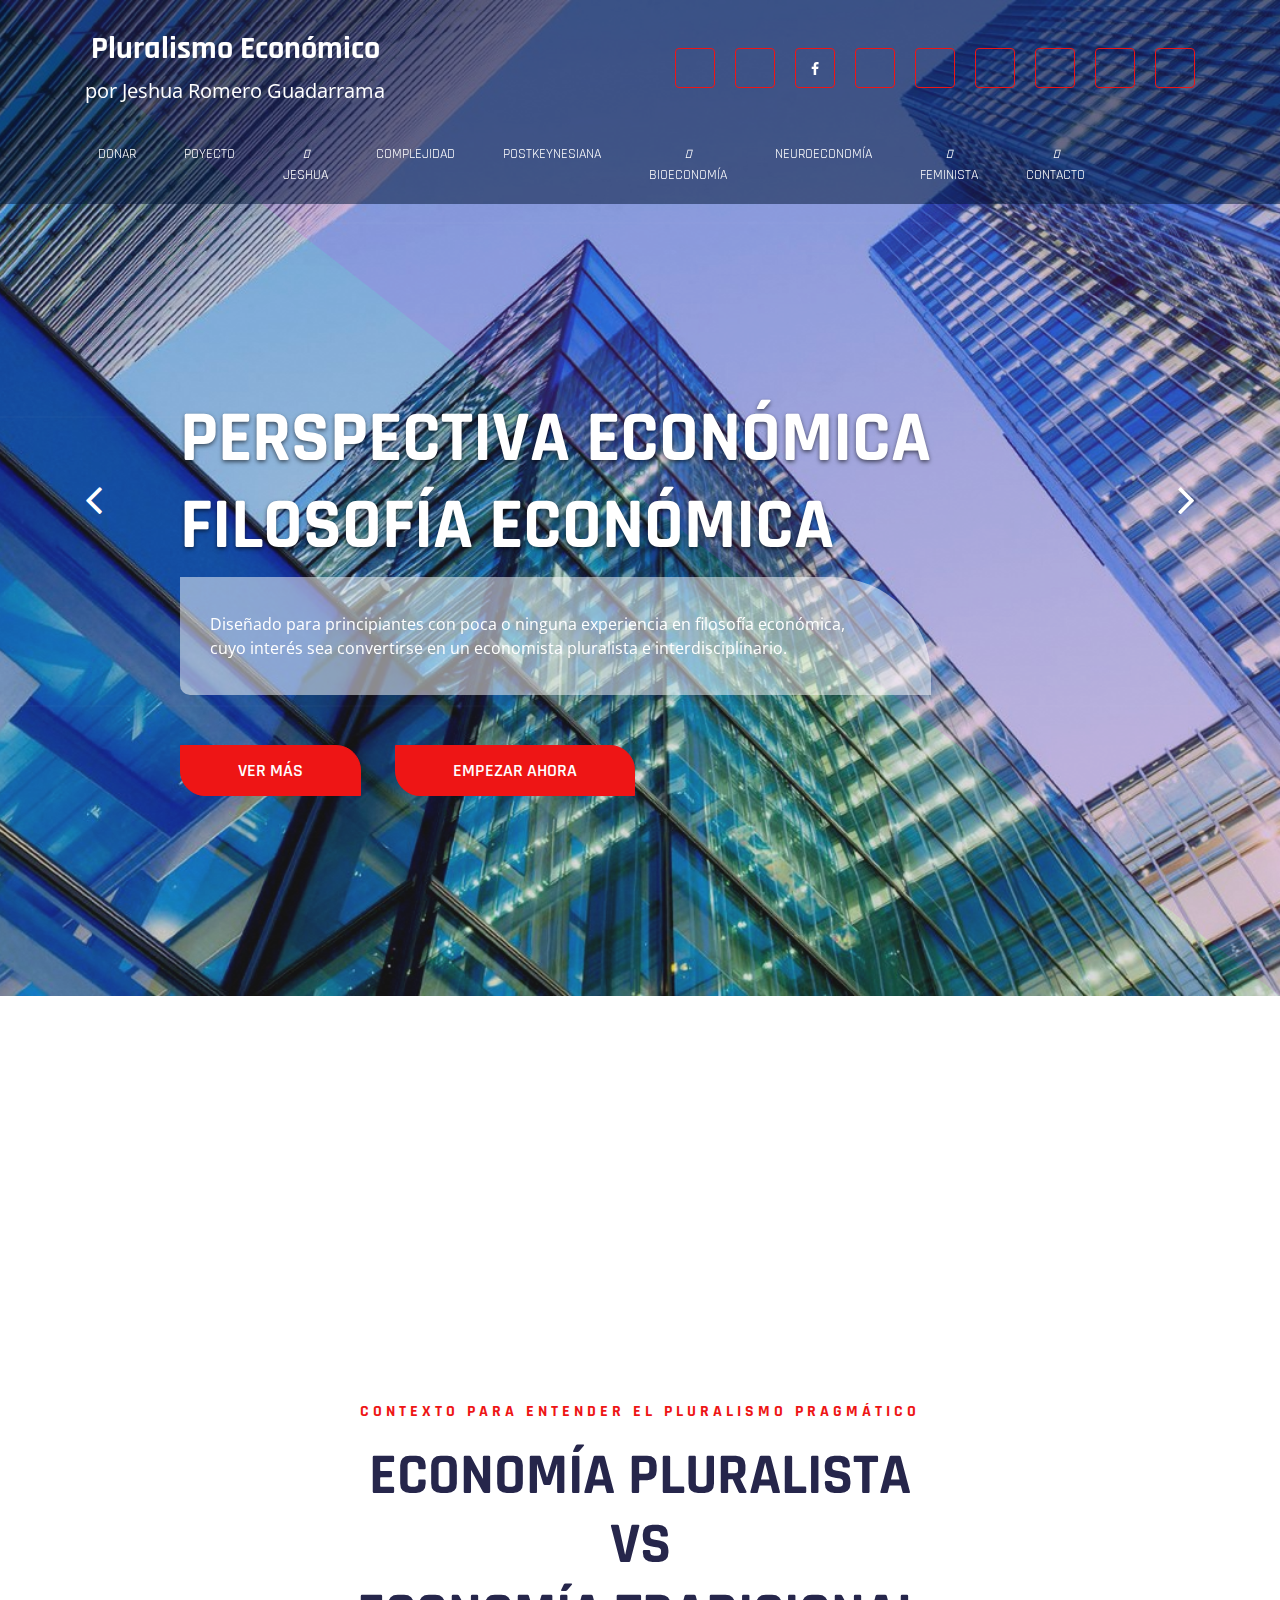
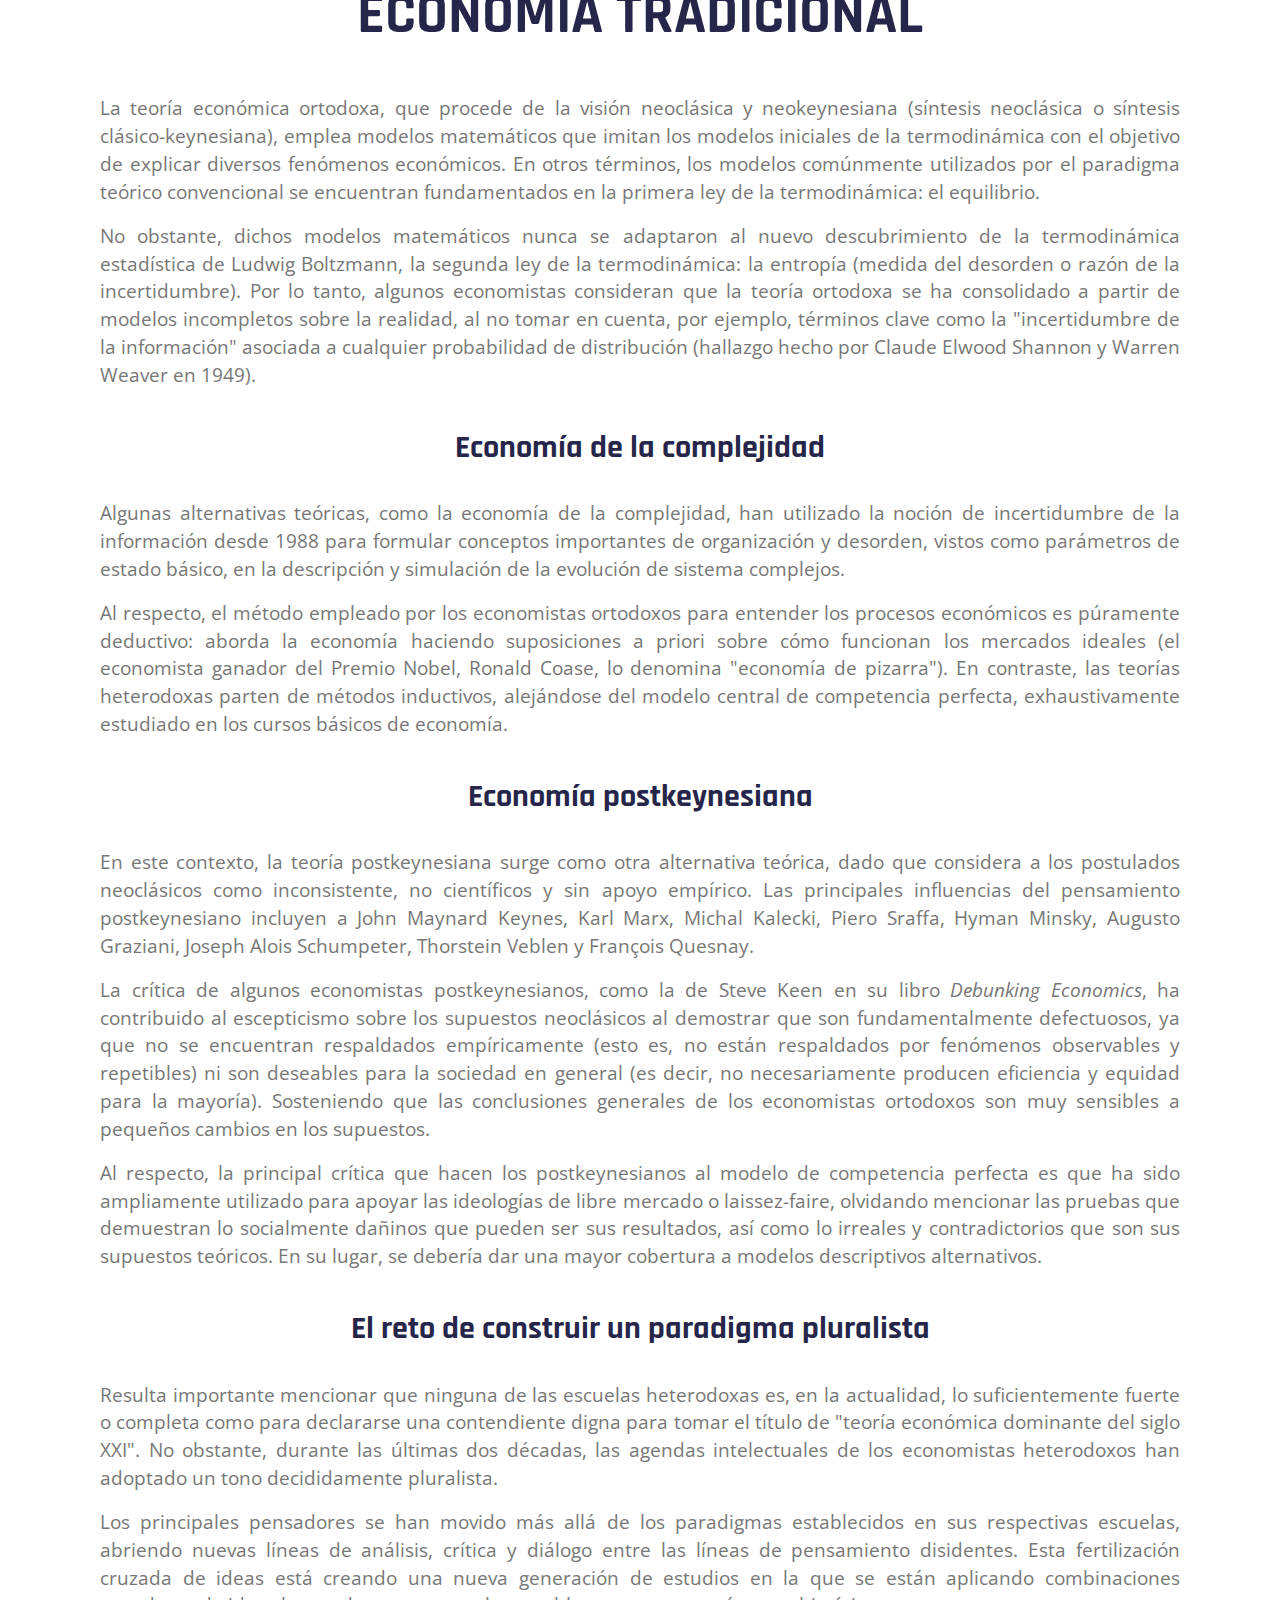
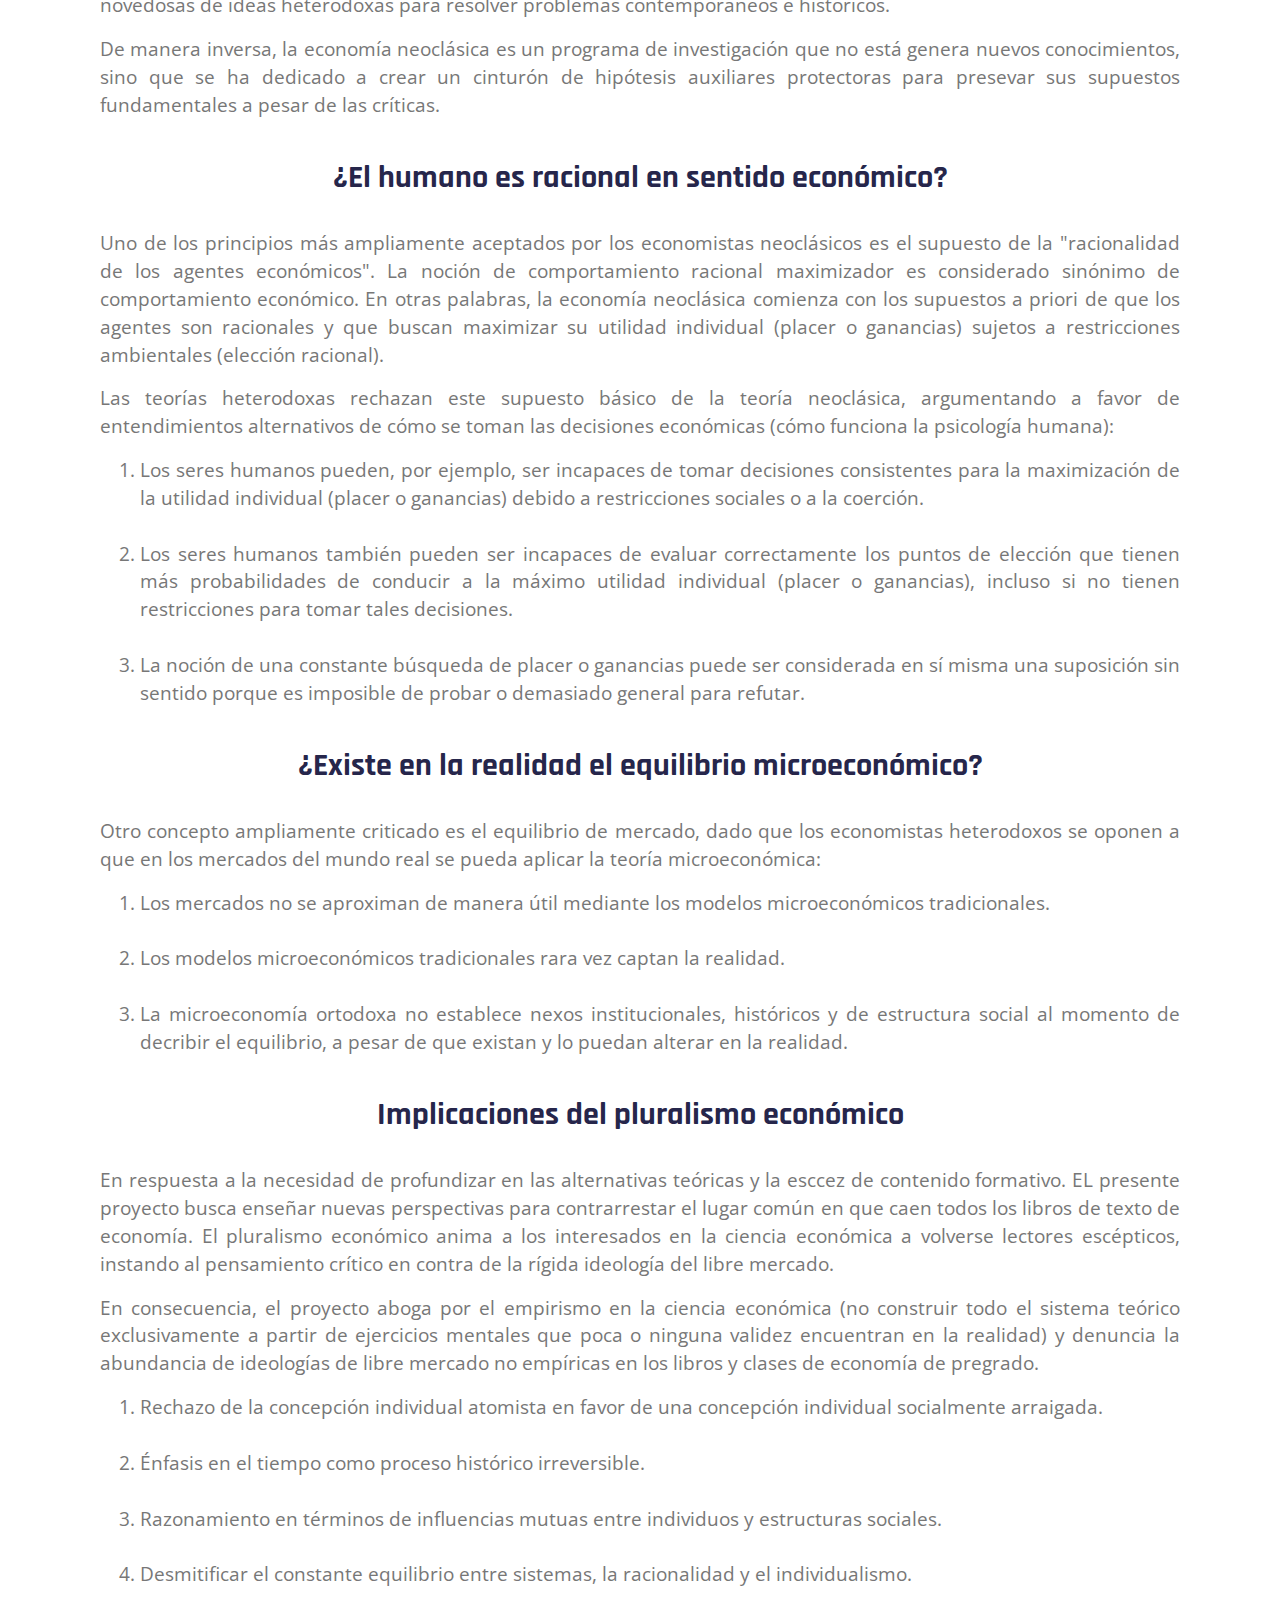
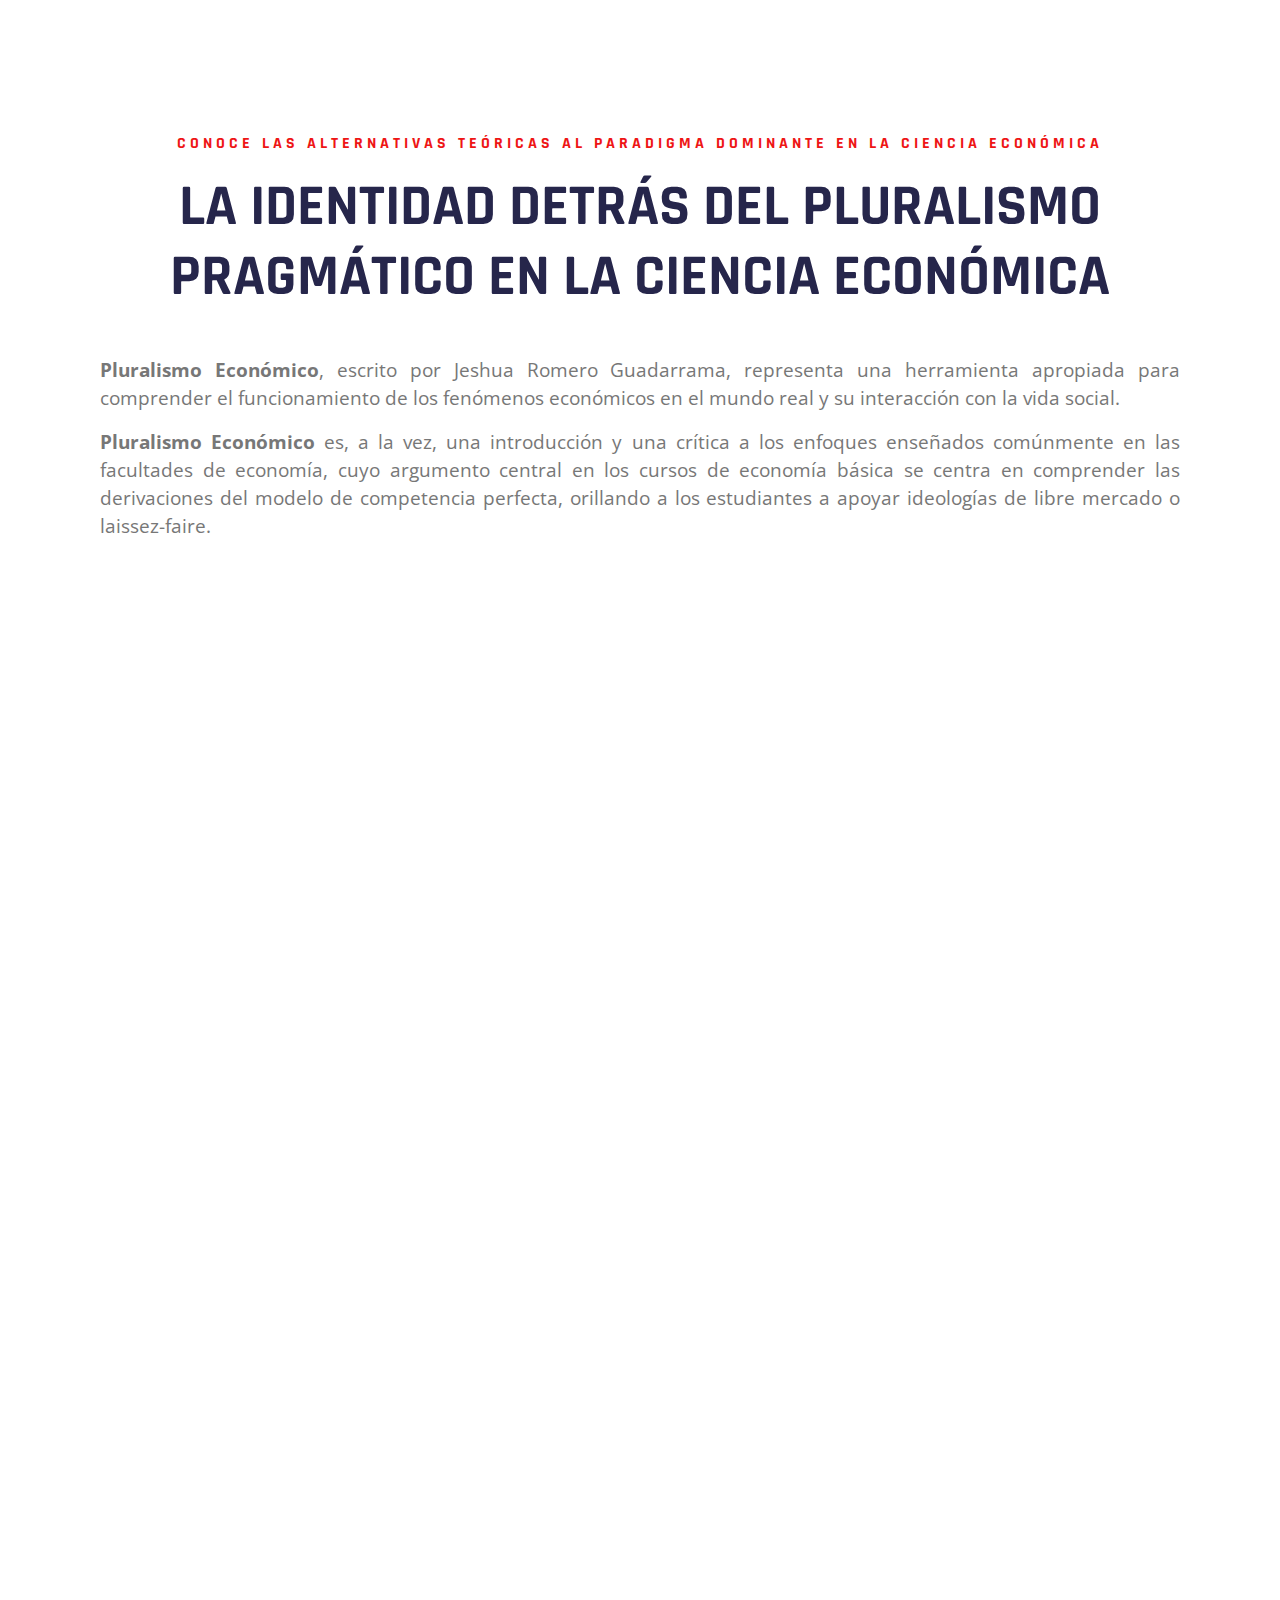
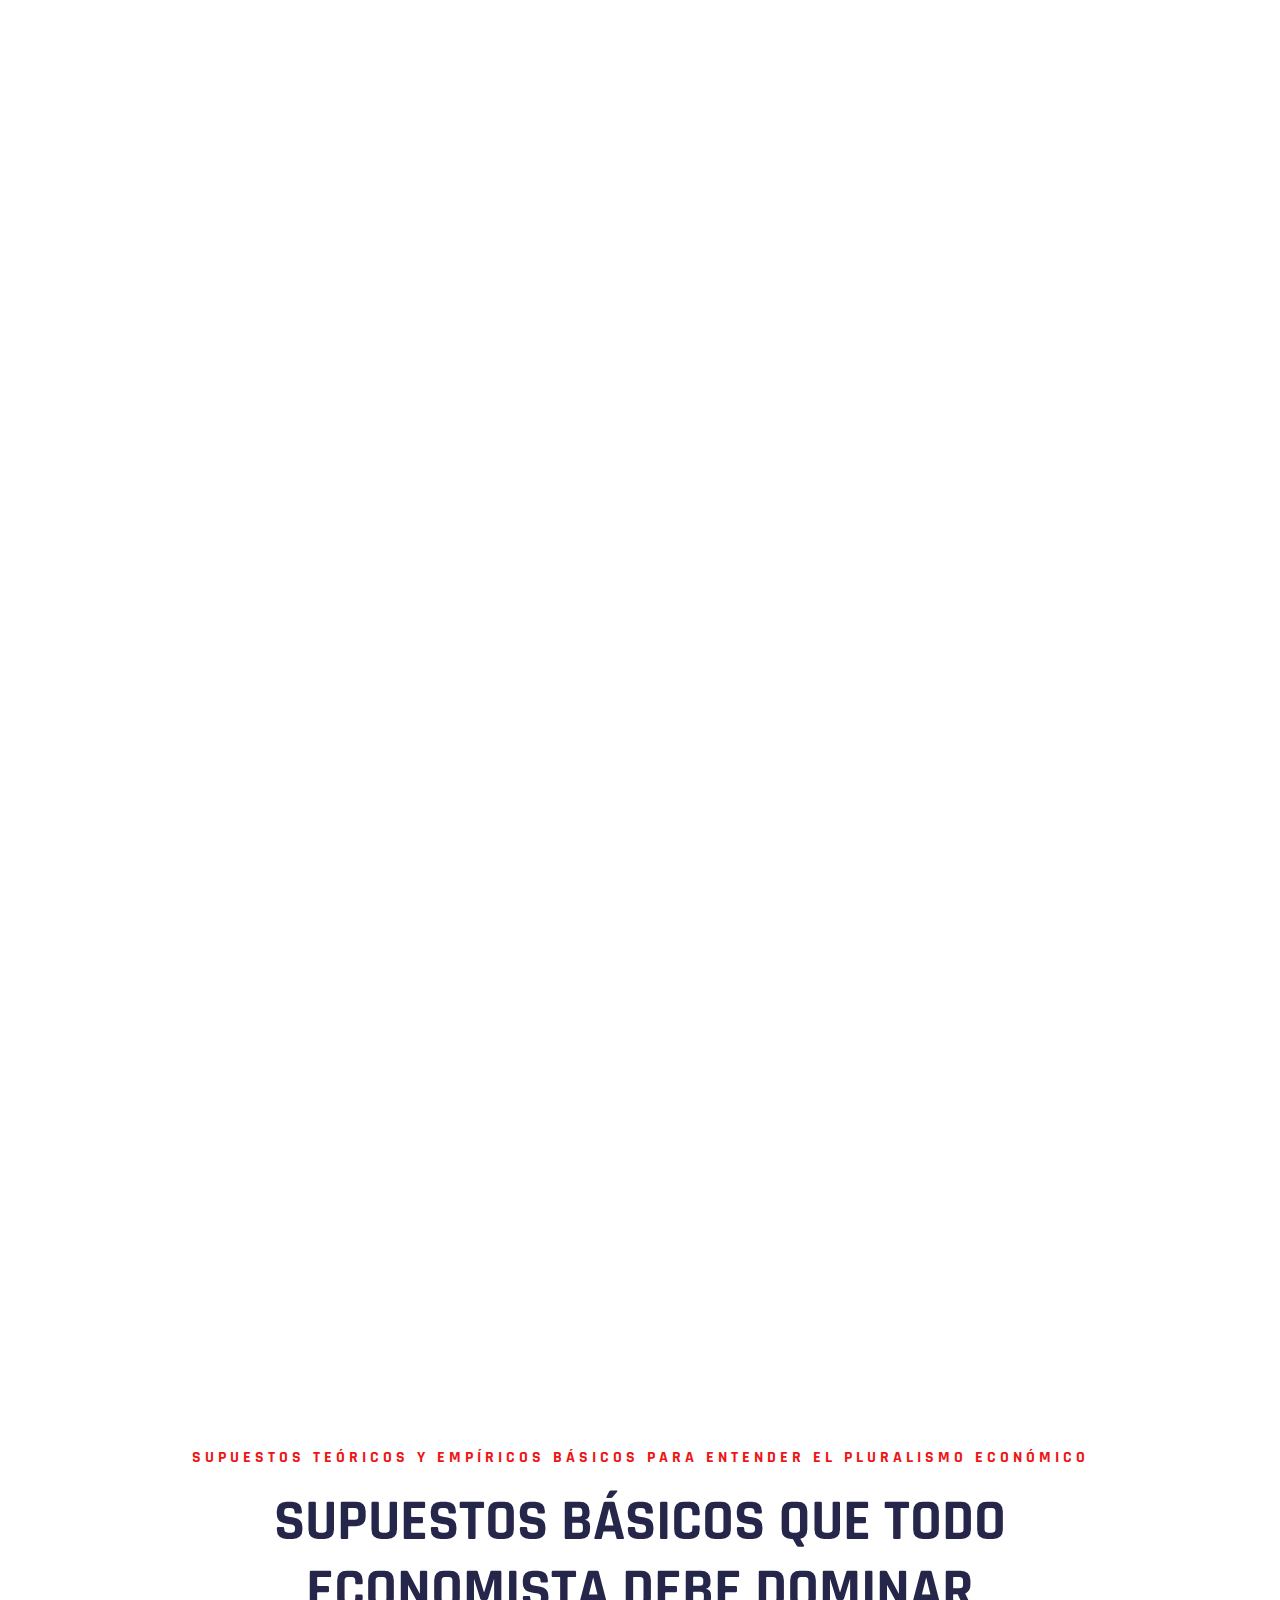
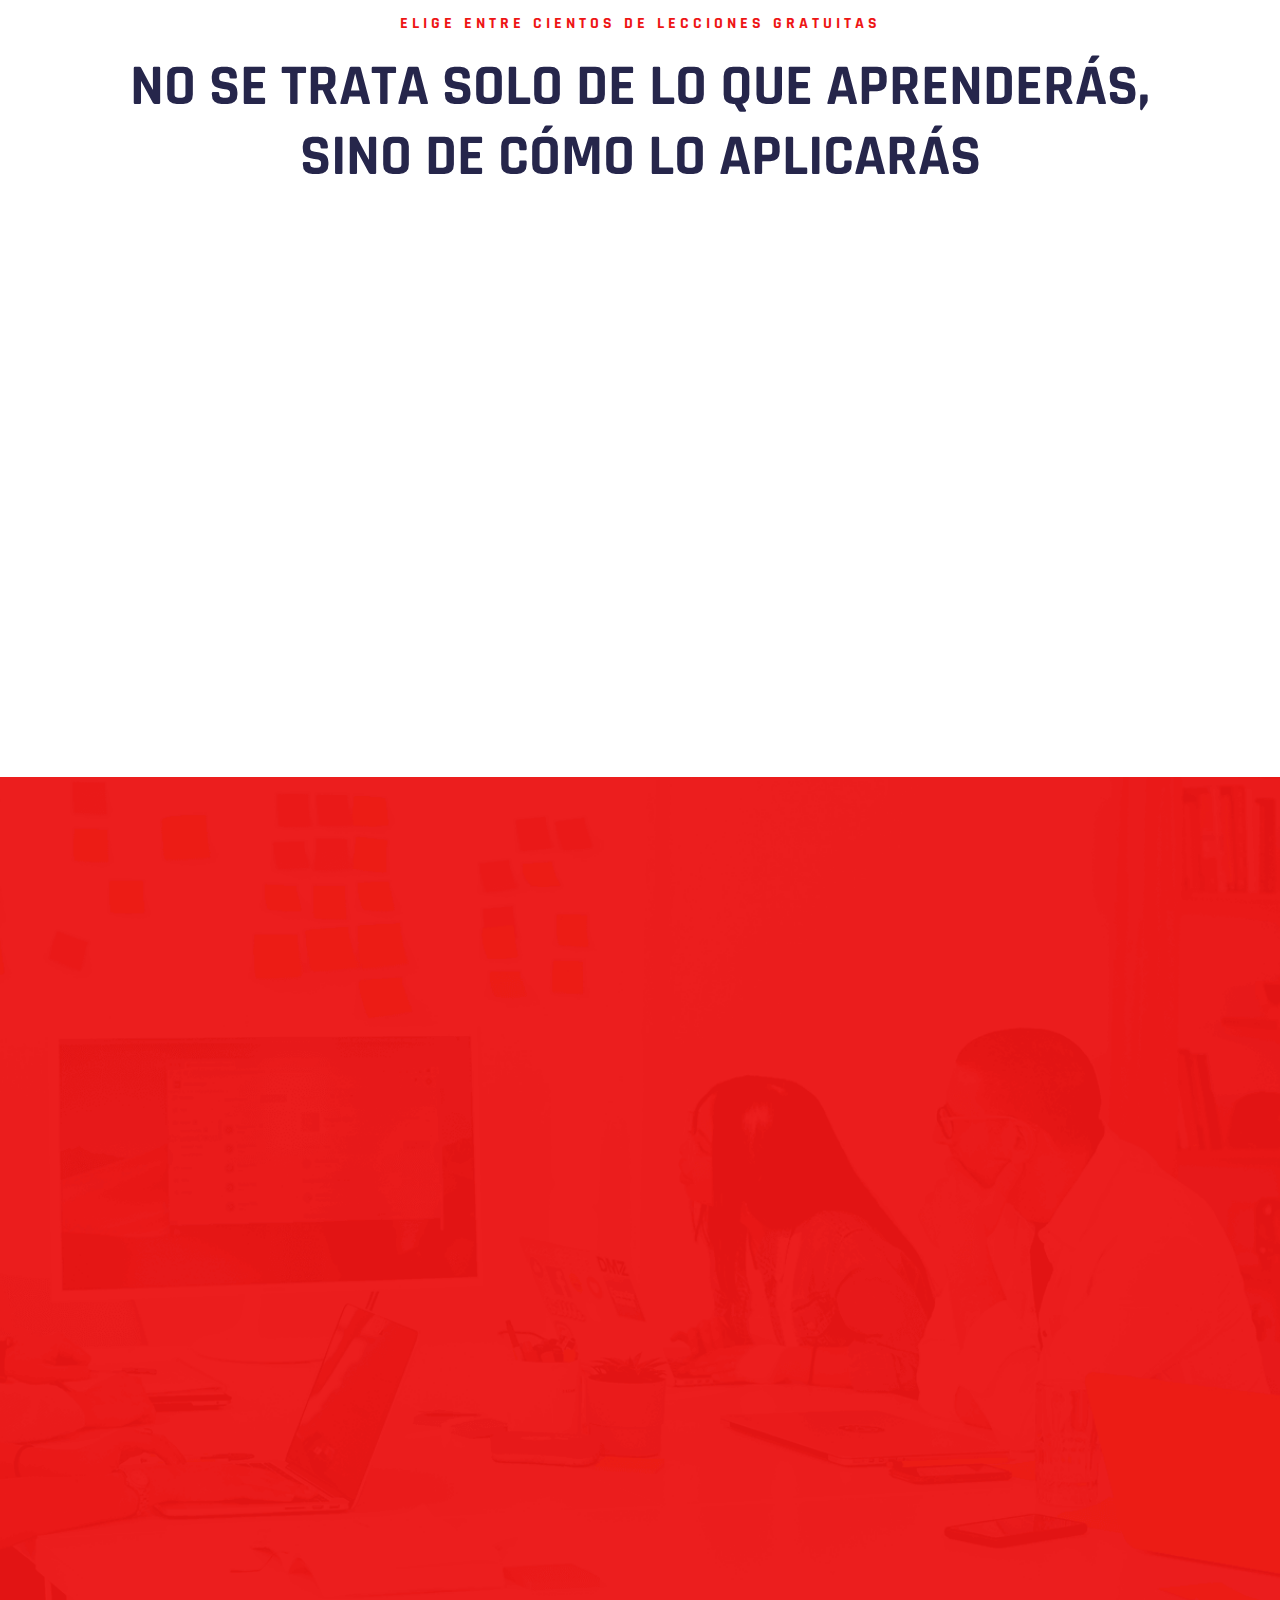
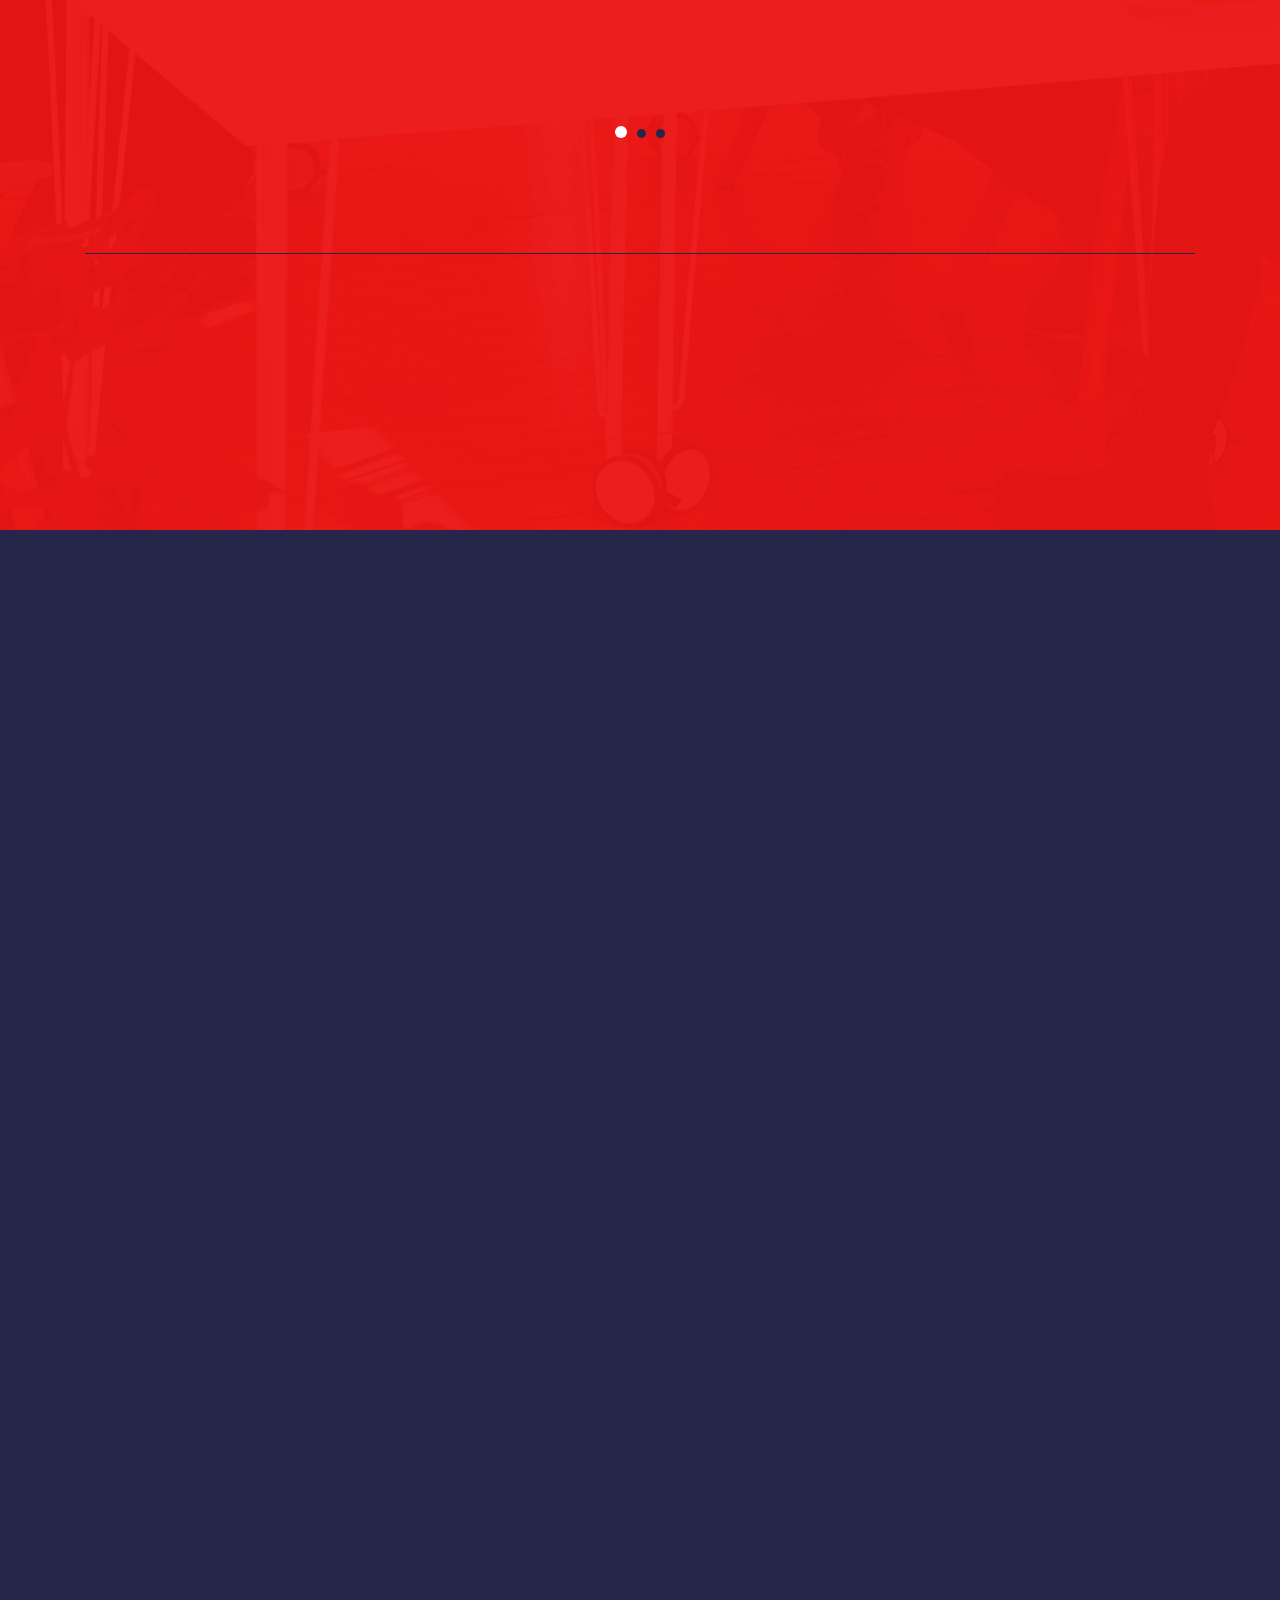
==== docs/index.html @ a554830a "Jeshua" ====
<!DOCTYPE html>

	<!-- 
	//////////////////////////////////////////////////////
	Pluralismo Económico: Economía de la complejidad, Economía postkeynesiana, Economía evolucionista, Economía postescasez, Economía ecológica, Economía feminista, Economía marxista, Neuroeconomía y Bioeconomía.
	Diseñado y desarrollado por Jeshua Romero Guadarrama
	Sitio web: http://JeshuaNomics.com/
	Correo:    jeshua.romero@outlook.com
	Twitter:   http://twitter.com/JeshuaNomics
	Facebook:  https://www.facebook.com/JeshuaNomics
	//////////////////////////////////////////////////////
	-->

<html lang="es">
<head>
    <meta charset="utf-8">
    <meta http-equiv="X-UA-Compatible" content="IE=edge">
    <title>Pluralismo Económico por Jeshua Romero Guadarrama</title>
    <meta name="viewport" content="width=device-width, initial-scale=1">		
    <meta name="description" content="Pluralismo Económico. Proyecto de divulgación científica con oportuno material formativo para el desarrollo de las habilidades que resultan indispensables en el mundo de la ciencia económica."/>
    <meta name="keywords" content="Pluralismo económico, Economía de la complejidad, Economía postkeynesiana, Economía evolucionista, Economía postescasez, Economía ecológica, Economía feminista, Economía marxista, Neuroeconomía, Bioeconomía."/>
    <meta name="author" content="Jeshua Romero Guadarrama"/>
		
	<!-- Facebook and Twitter integration -->
	<meta property="og:title" content=""/>
	<meta property="og:image" content=""/>
	<meta property="og:url" content=""/>
	<meta property="og:site_name" content=""/>
	<meta property="og:description" content=""/>
	<meta name="twitter:title" content=""/>
	<meta name="twitter:image" content=""/>
	<meta name="twitter:url" content=""/>
	<meta name="twitter:card" content=""/>

    <!-- Global site tag (gtag.js) - Google Analytics -->
	<script async src="https://www.googletagmanager.com/gtag/js?id=GA_MEASUREMENT_ID"></script>
	
    <script>
    window.dataLayer = window.dataLayer || [];
    function gtag(){dataLayer.push(arguments);}
    gtag('js', new Date());
    gtag('config', 'GA_MEASUREMENT_ID');
	</script>
	
    <!-- Global apis (css.family) - Google Fonts -->
	<link href="https://fonts.googleapis.com/css?family=Open+Sans:400,400i,700,700i%7CRajdhani:400,600,700,300,400,700" rel="stylesheet">

	<!-- Font Awesome -->
	<link href='https://use.fontawesome.com/releases/v5.4.1/ccs/all.css' rel='stylesheet'/>
	<script src="https://kit.fontawesome.com/5a49e034c4.js" crossorigin="anonymous"></script>
	
    <!-- Animate.css -->
	<link rel="stylesheet" href="assets_main/css/main.css"/>

    <!-- Favicon -->
	<link rel="shortcut icon" href="favicon.png">
    
    <!-- Plugins Stylesheets -->
    <link rel="stylesheet" href="assets_main/css/loader/loaders.css">
    <link rel="stylesheet" href="assets_main/css/font-awesome/font-awesome.css">
    <link rel="stylesheet" href="assets_main/css/bootstrap.css">
    <link rel="stylesheet" href="assets_main/css/aos/aos.css">
    <link rel="stylesheet" href="assets_main/css/swiper/swiper.css">
    <link rel="stylesheet" href="assets_main/css/lightgallery.min.css">

    <!-- Template Stylesheet -->
    <link rel="stylesheet" href="assets_main/css/style.css">
    
    <!-- Responsive Stylesheet -->
    <link rel="stylesheet" href="assets_main/css/responsive.css">
</head>

<body>

    <!-- Loader Start -->
    <div class="css-loader">
        <div class="loader-inner line-scale d-flex align-items-center justify-content-center">
        </div>
    </div>

    <!-- Loader End -->
    <!-- Header Start -->
    <header class="position-absolute w-100">
        <div class="container">
            <nav class="text-center top-header d-none d-sm-flex justify-content-between align-items-center d-flex aic">
                <a class="navbar-brand" href="index.html" align="center"><b><h2>Pluralismo Económico</h2></b>por Jeshua Romero Guadarrama</a>
                <ul class="nav social d-none d-md-flex">
                    <li><a href="https://www.linkedin.com/in/jeshua-romero-guadarrama/" rel="noopener noreferrer" target="_blank" title="linkedin" alt="linkedin" class="icon brands fa-lg"><i class="fab fa-linkedin-in"></i></a></li>		
                    <li><a href="https://www.youtube.com/channel/UCY7f84mJGvMN7TF7XI4-Jgg/" rel="noopener noreferrer" target="_blank" title="youtube" alt="youtube" class="icon brands fa-lg"><i class="fab fa-youtube"></i></a></li>
                    <li><a href="https://www.facebook.com/JeshuaNomics/" rel="noopener noreferrer" target="_blank" title="facebook" alt="facebook" class="icon brands fa-lg"><i class="fa fa-facebook-f"></i></a></li>
                    <li><a href="https://twitter.com/jeshua_romero/" rel="noopener noreferrer" target="_blank" title="twitter" alt="twitter" class="icon brands fa-lg"><i class="fab fa-twitter"></i></a></li>
                    <li><a href="https://www.instagram.com/jeshuaromeroguadarrama/" rel="noopener noreferrer" target="_blank" title="instagram" alt="instagram" class="icon brands fa-lg"><i class="fab fa-instagram"></i></a></li>
                    <li><a href="https://github.com/JeshuaNomics/" rel="noopener noreferrer" target="_blank" title="github" alt="github" class="icon brands fa-lg"><i class="fab fa-github"></i></a></li>
                    <li><a href="https://www.jeshuanomics.com/" rel="noopener noreferrer" target="_blank" title="JeshuaNomics" alt="JeshuaNomics" class="icon brands fa-lg"><i class="fas fa-rss"></i></a></li>
                    <li><a href="mailto:jeshua.romero@outlook.com" rel="noopener noreferrer" target="_blank" title="correo" alt="correo" class="icon brands fa-lg"><i class="fas fa-envelope"></i></a></li>
                    <li><a href="https://wa.me/5618357453?text=Mucho%20gusto%20Jeshua.%20El%20motivo%20del%20presente%20mensaje%20es%20porque%20estoy%20interesado%20en%20tu%20perfil%20profesional." rel="noopener noreferrer" target="_blank" title="whatsapp" alt="whatsapp" class="icon brands fa-lg"><i class="fab fa-whatsapp"></i></a></li>
                </ul>
            </nav>
            <nav class="navbar navbar-expand-md navbar-light">
                <div class="group d-flex align-items-center">
                    <button class="navbar-toggler" type="button" data-toggle="collapse" data-target="#navbarSupportedContent" aria-controls="navbarSupportedContent" aria-expanded="false" aria-label="Toggle navigation"><span class="navbar-toggler-icon"></span></button>
                    <a href="https://www.linkedin.com/in/jeshua-romero-guadarrama/" rel="noopener noreferrer" target="_blank" title="linkedin" alt="linkedin" class="login-icon d-sm-none"><i class="fab fa-linkedin-in"></i></a>&nbsp;&nbsp;
                    <a href="https://www.youtube.com/channel/UCY7f84mJGvMN7TF7XI4-Jgg/" rel="noopener noreferrer" target="_blank" title="youtube" alt="youtube" class="login-icon d-sm-none"><i class="fab fa-youtube"></i></a>&nbsp;&nbsp;
                    <a href="https://www.facebook.com/JeshuaNomics/" rel="noopener noreferrer" target="_blank" title="facebook" alt="facebook"  class="login-icon d-sm-none"><i class="fa fa-facebook-f"></i></a>&nbsp;&nbsp;
                    <a href="https://twitter.com/jeshua_romero/" rel="noopener noreferrer" target="_blank" title="twitter" alt="twitter" class="login-icon d-sm-none"><i class="fab fa-twitter"></i></a></a>&nbsp;&nbsp;
                    <a href="https://www.instagram.com/jeshuaromeroguadarrama/" rel="noopener noreferrer" target="_blank" title="instagram" alt="instagram" class="login-icon d-sm-none"><i class="fab fa-instagram"></i></a>&nbsp;&nbsp;
                    <a href="https://github.com/JeshuaNomics/" rel="noopener noreferrer" target="_blank" title="github" alt="github" class="login-icon d-sm-none"><i class="fab fa-github"></i></a>&nbsp;&nbsp;
                    <a href="https://www.jeshuanomics.com/" rel="noopener noreferrer" target="_blank" title="JeshuaNomics" alt="JeshuaNomics" class="login-icon d-sm-none"><i class="fas fa-rss"></i></a>&nbsp;&nbsp;
                    <a href="mailto:jeshua.romero@outlook.com" rel="noopener noreferrer" target="_blank" title="correo" alt="correo" class="login-icon d-sm-none"><i class="fas fa-envelope"></i></a>&nbsp;&nbsp;
                    <a href="https://wa.me/5618357453?text=Mucho%20gusto%20Jeshua.%20El%20motivo%20del%20presente%20mensaje%20es%20porque%20estoy%20interesado%20en%20tu%20perfil%20profesional." rel="noopener noreferrer" target="_blank" title="whatsapp" alt="whatsapp" class="login-icon d-sm-none"><i class="fab fa-whatsapp"></i></a>&nbsp;&nbsp;
                </div>
                <div class="collapse navbar-collapse justify-content-end" id="navbarSupportedContent">
                    <ul class="navbar-nav">
                        <li class="nav-item"><a href="https://www.paypal.com/donate?hosted_button_id=QTUWP9TF9GZRJ" rel="noopener noreferrer" target="_blank" title="donar" alt="donar" class="nav-link"><center><i class="fas fa-hand-holding-usd" aria-hidden="true"></i></center>Donar</a></li>
                        <li class="nav-item"><a class="nav-link" href="#Proyecto"><center><i class="fab fa-react"></i></center>Poyecto</a></li>
                        <li class="nav-item"><a class="nav-link" href="#Jeshua"><center><i class="far fa-id-badge"></i></center>Jeshua</a></li>
                        <li class="nav-item"><a class="nav-link" href="#Complejidad"><center><i class="fab fa-battle-net"></i></center>Complejidad</a></li>
                        <li class="nav-item"><a class="nav-link" href="#Postkeynesiana"><center><i class="fas fa-chess-queen"></i></center>Postkeynesiana</a></li>
                        <li class="nav-item"><a class="nav-link" href="#Bioeconomía"><center><i class="fas fa-leaf"></i></center>Bioeconomía</a></li>
                        <li class="nav-item"><a class="nav-link" href="#Neuroeconomía"><center><i class="fas fa-brain"></i></center>Neuroeconomía</a></li>
                        <li class="nav-item"><a class="nav-link" href="#Feminista"><center><i class="fas fa-female"></i></center>Feminista</a></li>
                        <li class="nav-item"><a class="nav-link" href="#Contacto"><center><i class="fas fa-id-card"></i></center>Contacto</a></li>
                    </ul>
                </div>
            </nav>
        </div>
    </header>

    <!-- Header End -->
    <!-- Hero Start -->
    <section class="hero">
        <div class="container">
            <div class="row">
                <div class="col-12 offset-md-1 col-md-11">
                    <br><br>
                    <br><br>
                    <div class="swiper-container hero-slider">
                        <div class="swiper-wrapper">
                            <div class="swiper-slide slide-content d-flex align-items-center">
                                <div class="single-slide">
                                    <h1 data-aos="fade-right" data-aos-delay="200">Perspectiva Económica<br><i class="fas fa-landmark"></i> Filosofía Económica
                                    </h1>
                                    <p data-aos="fade-right" data-aos-delay="600" style="color:white">
                                        Diseñado para principiantes con poca o ninguna experiencia en filosofía económica,
                                        <br>cuyo interés sea convertirse en un economista pluralista e interdisciplinario.
                                    </p>
                                    <a data-aos="fade-right" data-aos-delay="900" href="#Supuestos" class="btn btn-primary">Ver más</a>
                                    <a data-aos="fade-right" data-aos-delay="900" href="https://filosofia-economica-entendiendo-la-complejidad.jeshuanomics.com/ " class="btn btn-primary" rel="noopener noreferrer" target="_blank">Empezar ahora</a>
                                </div>
                            </div>
                            <div class="swiper-slide slide-content d-flex align-items-center">
                                <div class="single-slide">
                                    <h1 data-aos="fade-right" data-aos-delay="200">Perspectiva Económica<br><i class="fas fa-book"></i> Historia Económica
                                    </h1>
                                    <p data-aos="fade-right" data-aos-delay="600" style="color:white">
                                        Diseñado para principiantes con poca o ninguna experiencia en historia económica,
                                        <br>cuyo interés sea convertirse en un economista pluralista e interdisciplinario.
                                    </p>
                                    <a data-aos="fade-right" data-aos-delay="900" href="#Supuestos" class="btn btn-primary">Ver más</a>
                                    <a data-aos="fade-right" data-aos-delay="900" href="#" class="btn btn-primary" rel="noopener noreferrer" target="_blank">Empezar ahora</a>
                                </div>
                            </div>
                            <div class="swiper-slide slide-content d-flex align-items-center">
                                <div class="single-slide">
                                    <h1 data-aos="fade-right" data-aos-delay="200">Perspectiva Económica<br><i class="fas fa-chalkboard-teacher"></i> Teoría Económica
                                    </h1>
                                    <p data-aos="fade-right" data-aos-delay="600" style="color:white">
                                        Diseñado para principiantes con poca o ninguna experiencia en teoría económica,
                                        <br>cuyo interés sea convertirse en un economista pluralista e interdisciplinario.
                                    </p>
                                    <a data-aos="fade-right" data-aos-delay="900" href="#Supuestos" class="btn btn-primary">Ver más</a>
                                    <a data-aos="fade-right" data-aos-delay="900" href="#" class="btn btn-primary" rel="noopener noreferrer" target="_blank">Empezar ahora</a>
                                </div>
                            </div>
                            <div class="swiper-slide slide-content d-flex align-items-center">
                                <div class="single-slide">
                                    <h1 data-aos="fade-right" data-aos-delay="200">Perspectiva Económica<br><i class="fas fa-calculator"></i> Econoalgoritmia
                                    </h1>
                                    <p data-aos="fade-right" data-aos-delay="600" style="color:white">
                                        Diseñado para principiantes con poca o ninguna experiencia en econoalgoritmia,
                                        <br>cuyo interés sea convertirse en un economista pluralista e interdisciplinario.
                                    </p>
                                    <a data-aos="fade-right" data-aos-delay="900" href="#Supuestos" class="btn btn-primary">Ver más</a>
                                    <a data-aos="fade-right" data-aos-delay="900" href="https://econoalgoritmia.jeshuanomics.com/" class="btn btn-primary" rel="noopener noreferrer" target="_blank">Empezar ahora</a>
                                </div>
                            </div>
                            <div class="swiper-slide slide-content d-flex align-items-center">
                                <div class="single-slide">
                                    <h1 data-aos="fade-right" data-aos-delay="200">Perspectiva Económica<br><i class="far fa-chart-bar"></i> Econometría
                                    </h1>
                                    <p data-aos="fade-right" data-aos-delay="600" style="color:white">
                                        Diseñado para principiantes con poca o ninguna experiencia en econometría,
                                        <br>cuyo interés sea convertirse en un economista pluralista e interdisciplinario.
                                    </p>
                                    <a data-aos="fade-right" data-aos-delay="900" href="#Supuestos" class="btn btn-primary">Ver más</a>
                                    <a data-aos="fade-right" data-aos-delay="900" href="#" class="btn btn-primary" rel="noopener noreferrer" target="_blank">Empezar ahora</a>
                                </div>
                            </div>
                            <div class="swiper-slide slide-content d-flex align-items-center">
                                <div class="single-slide">
                                    <h1 data-aos="fade-right" data-aos-delay="200">Perspectiva Económica<br><i class="fas fa-chart-line"></i> Series Temporales
                                    </h1>
                                    <p data-aos="fade-right" data-aos-delay="600" style="color:white">
                                        Diseñado para principiantes con poca o ninguna experiencia en Series Temporales,
                                        <br>cuyo interés sea convertirse en un economista pluralista e interdisciplinario.
                                    </p>
                                    <a data-aos="fade-right" data-aos-delay="900" href="#Supuestos" class="btn btn-primary">Ver más</a>
                                    <a data-aos="fade-right" data-aos-delay="900" href="#" class="btn btn-primary" rel="noopener noreferrer" target="_blank">Empezar ahora</a>
                                </div>
                            </div>
                        </div>
                    </div>
                </div>
            </div>
            
            <!-- Add Control -->
            <span class="arr-left"><i class="fa fa-angle-left"></i></span>
            <span class="arr-right"><i class="fa fa-angle-right"></i></span>
        </div>
        <div class="texture">
        </div>
        <div class="diag-bg">
        </div>
    </section>

    <!-- Hero End -->
    <!-- Call To Action Start -->
    <section class="cta" data-aos="fade-up" data-aos-delay="0">
        <div class="container">
            <div class="cta-content d-xl-flex align-items-center justify-content-around text-center text-xl-left">
                <div class="content" data-aos="fade-right" data-aos-delay="200">
                    <h2 align = "center">Pluralismo Económico</h2>
                    <p align="center">El pluralismo es un concepto que apela a la apertura mental y el pensamiento crítico, estableciendo 
                        <br>tres pilares imprescindibles para el desarrollo de la ciencia económica: pluralismo de teoría, de 
                        <br>método e interdisciplinario. Al sostener que cada tradición de pensamiento agrega algo único
                        <br>y valioso a la erudición económica, se puede afirmar que el objetivo general es revitalizar
                        <br>la disciplina económica, trayendo de nuevo la economía al servicio de la sociedad.
                        <br>¡Construyamos juntos un nuevo paradigma en la ciencia económica!
                    </p>
                </div>
                <div class="subscribe-btn" data-aos="fade-left" data-aos-delay="400" data-aos-offset="0">
                    <a href="https://www.paypal.com/donate?hosted_button_id=QTUWP9TF9GZRJ" rel="noopener noreferrer" target="_blank" title="donar" alt="donar" class="btn btn-primary">Donar al proyecto</a>
                </div>
            </div>
        </div>
    </section>

    <!-- Call To Action End -->
    <!-- Services Start -->
    <section class="services">
        <div class="container">
            <div class="container">
                <div class="title text-center">
                    <h6 class="title-primary">Contexto para entender el Pluralismo Pragmático</h6>
                    <h1 class="title-blue">Economía pluralista<br>vs<br>Economía tradicional</h1>
                </div>
                <br>
                <p align="justify" style="font-size:116%">
                    La teoría económica ortodoxa, que procede de la visión neoclásica y neokeynesiana  (síntesis neoclásica o síntesis clásico-keynesiana), emplea modelos matemáticos que imitan los modelos iniciales de la termodinámica con el objetivo de explicar diversos fenómenos económicos.
                    En otros términos, los modelos comúnmente utilizados por el paradigma teórico convencional se encuentran fundamentados en la primera ley de la termodinámica: el equilibrio. 
                </p>
                <p align="justify" style="font-size:116%">
                    No obstante, dichos modelos matemáticos nunca se adaptaron al nuevo descubrimiento de la termodinámica estadística de Ludwig Boltzmann, la segunda ley de la termodinámica: la entropía (medida del desorden o razón de la incertidumbre). 
                    Por lo tanto, algunos economistas consideran que la teoría ortodoxa se ha consolidado a partir de modelos incompletos sobre la realidad, al no tomar en cuenta, por ejemplo, términos clave como la "incertidumbre de la información" asociada a cualquier probabilidad de distribución (hallazgo hecho por Claude Elwood Shannon y Warren Weaver en 1949).
                </p>
                <br>
                <h2 style="color:rgb(38,38,75)" align="center">Economía de la complejidad</h2>
                <br>
                <p align="justify" style="font-size:116%">
                    Algunas alternativas teóricas, como la economía de la complejidad, han utilizado la noción de incertidumbre de la información desde 1988 para formular conceptos importantes de organización y desorden, vistos como parámetros de estado básico, en la descripción y simulación de la evolución de sistema complejos.
                </p>
                <p align="justify" style="font-size:116%">
                    Al respecto, el método empleado por los economistas ortodoxos para entender los procesos económicos es púramente deductivo: aborda la economía haciendo suposiciones a priori sobre cómo funcionan los mercados ideales (el economista ganador del Premio Nobel, Ronald Coase, lo denomina "economía de pizarra").
                    En contraste, las teorías heterodoxas parten de métodos inductivos, alejándose del modelo central de competencia perfecta, exhaustivamente estudiado en los cursos básicos de economía. 
                </p>
                <br>
                <h2 style="color:rgb(38,38,75)" align="center">Economía postkeynesiana</h2>
                <br>
                <p align="justify" style="font-size:116%">
                    En este contexto, la teoría postkeynesiana surge como otra alternativa teórica, dado que considera a los postulados neoclásicos como inconsistente, no científicos y sin apoyo empírico. 
                    Las principales influencias del pensamiento postkeynesiano incluyen a John Maynard Keynes, Karl Marx, Michal Kalecki, Piero Sraffa, Hyman Minsky, Augusto Graziani, Joseph Alois Schumpeter, Thorstein Veblen y François Quesnay.
                </p>
                <p align="justify" style="font-size:116%">
                    La crítica de algunos economistas postkeynesianos, como la de Steve Keen en su libro <i>Debunking Economics</i>, ha contribuido al escepticismo sobre los supuestos neoclásicos al demostrar que son fundamentalmente defectuosos, ya que no se encuentran respaldados empíricamente (esto es, no están respaldados por fenómenos observables y repetibles) ni son deseables para la sociedad en general (es decir, no necesariamente producen eficiencia y equidad para la mayoría). 
                    Sosteniendo que las conclusiones generales de los economistas ortodoxos son muy sensibles a pequeños cambios en los supuestos.
                </p>
                <p align="justify" style="font-size:116%">
                    Al respecto, la principal crítica que hacen los postkeynesianos al modelo de competencia perfecta es que ha sido ampliamente utilizado para apoyar las ideologías de libre mercado o laissez-faire, olvidando mencionar las pruebas que demuestran lo socialmente dañinos que pueden ser sus resultados, así como lo irreales y contradictorios que son sus supuestos teóricos. 
                    En su lugar, se debería dar una mayor cobertura a modelos descriptivos alternativos.
                </p>
                <br>
                <h2 style="color:rgb(38,38,75)" align="center">El reto de construir un paradigma pluralista</h2>
                <br>
                <p align="justify" style="font-size:116%">
                    Resulta importante mencionar que ninguna de las escuelas heterodoxas es, en la actualidad, lo suficientemente fuerte o completa como para declararse una contendiente digna para tomar el título de "teoría económica dominante del siglo XXI". 
                    No obstante, durante las últimas dos décadas, las agendas intelectuales de los economistas heterodoxos han adoptado un tono decididamente pluralista. 
                </p>
                <p align="justify" style="font-size:116%">     
                    Los principales pensadores se han movido más allá de los paradigmas establecidos en sus respectivas escuelas, abriendo nuevas líneas de análisis, crítica y diálogo entre las líneas de pensamiento disidentes. 
                    Esta fertilización cruzada de ideas está creando una nueva generación de estudios en la que se están aplicando combinaciones novedosas de ideas heterodoxas para resolver problemas contemporáneos e históricos.
                </p>
                <p align="justify" style="font-size:116%">  
                    De manera inversa, la economía neoclásica es un programa de investigación que no está genera nuevos conocimientos, sino que se ha dedicado a crear un cinturón de hipótesis auxiliares protectoras para presevar sus supuestos fundamentales a pesar de las críticas.
                </p>
                <br>
                <h2 style="color:rgb(38,38,75)" align="center">¿El humano es racional en sentido económico?</h2>
                <br>
                <p align="justify" style="font-size:116%">
                    Uno de los principios más ampliamente aceptados por los economistas neoclásicos es el supuesto de la "racionalidad de los agentes económicos". La noción de comportamiento racional maximizador es considerado sinónimo de comportamiento económico.
                    En otras palabras, la economía neoclásica comienza con los supuestos a priori de que los agentes son racionales y que buscan maximizar su utilidad individual (placer o ganancias) sujetos a restricciones ambientales (elección racional).
                </p>
                <p align="justify" style="font-size:116%">
                    Las teorías heterodoxas rechazan este supuesto básico de la teoría neoclásica, argumentando a favor de entendimientos alternativos de cómo se toman las decisiones económicas (cómo funciona la psicología humana): 
                </p>
                <ol align="justify" style="font-size:116%">
                    <li>Los seres humanos pueden, por ejemplo, ser incapaces de tomar decisiones consistentes para la maximización de la utilidad individual (placer o ganancias) debido a restricciones sociales o a la coerción. </li>
                    <br>
                    <li>Los seres humanos también pueden ser incapaces de evaluar correctamente los puntos de elección que tienen más probabilidades de conducir a la máximo utilidad individual (placer o ganancias), incluso si no tienen restricciones para tomar tales decisiones.</li>
                    <br>
                    <li>La noción de una constante búsqueda de placer o ganancias puede ser considerada en sí misma una suposición sin sentido porque es imposible de probar o demasiado general para refutar.</li>
                </ol>
                <br>
                <h2 style="color:rgb(38,38,75)" align="center">¿Existe en la realidad el equilibrio microeconómico?</h2>
                <br>
                <p align="justify" style="font-size:116%">
                    Otro concepto ampliamente criticado es el equilibrio de mercado, dado que los economistas heterodoxos se oponen a que en los mercados del mundo real se pueda aplicar la teoría microeconómica:
                </p>
                <ol align="justify" style="font-size:116%">
                    <li>Los mercados no se aproximan de manera útil mediante los modelos microeconómicos tradicionales.</li>
                    <br>
                    <li>Los modelos microeconómicos tradicionales rara vez captan la realidad.</li>
                    <br>
                    <li>La microeconomía ortodoxa no establece nexos institucionales, históricos y de estructura social al momento de decribir el equilibrio, a pesar de que existan y lo puedan alterar en la realidad.</li>
                </ol>
                <br>
                <h2 style="color:rgb(38,38,75)" align="center">Implicaciones del pluralismo económico</h2>
                <br>
                <p align="justify" style="font-size:116%">
                    En respuesta a la necesidad de profundizar en las alternativas teóricas y la esccez de contenido formativo. EL presente proyecto busca enseñar nuevas perspectivas para contrarrestar el lugar común en que caen todos los libros de texto de economía. 
                    El pluralismo económico anima a los interesados en la ciencia económica a volverse lectores escépticos, instando al pensamiento crítico en contra de la rígida ideología del libre mercado.
                </p>
                <p align="justify" style="font-size:116%">
                    En consecuencia, el proyecto aboga por el empirismo en la ciencia económica (no construir todo el sistema teórico exclusivamente a partir de ejercicios mentales que poca o ninguna validez encuentran en la realidad) y denuncia la abundancia de ideologías de libre mercado no empíricas en los libros y clases de economía de pregrado. 
                </p>
                <ol align="justify" style="font-size:116%">
                    <li>Rechazo de la concepción individual atomista en favor de una concepción individual socialmente arraigada.</li>
                    <br>
                    <li>Énfasis en el tiempo como proceso histórico irreversible.</li>
                    <br>
                    <li>Razonamiento en términos de influencias mutuas entre individuos y estructuras sociales.</li>
                    <br>
                    <li>Desmitificar el constante equilibrio entre sistemas, la racionalidad y el individualismo.</li>
                </ol>
            </div>
        </div>
    </section>

    <!-- Call To Action End -->
    <!-- Services Start -->
    <section class="services">
        <div class="container">
            <div class="container">
                <div class="title text-center">
                    <h6 class="title-primary">Conoce las alternativas teóricas al paradigma dominante en la ciencia económica</h6>
                    <h1 class="title-blue">La identidad detrás del Pluralismo<br>Pragmático en la Ciencia Económica</h1>
                </div>
                <br>
                <p align="justify" style="font-size:116%">
                    <b>Pluralismo Económico</b>, escrito por Jeshua Romero Guadarrama, representa una herramienta apropiada para comprender el funcionamiento de los fenómenos económicos en el mundo real y su interacción con la vida social.</b>
                </p>
                <p align="justify" style="font-size:116%">
                    <b>Pluralismo Económico</b> es, a la vez, una introducción y una crítica a los enfoques enseñados comúnmente en las facultades de economía, cuyo argumento central en los cursos de economía básica se centra en comprender las derivaciones del modelo de competencia perfecta, orillando a los estudiantes a apoyar ideologías de libre mercado o laissez-faire.
                </p>
            </div>
            <div class="container">
                <div class="row">
                    <div class="col-sm-6 col-lg-4">
                        <div class="media" data-aos="fade-up" data-aos-delay="600" data-aos-duration="800">
                            <img class="mr-4" src="assets_main/images/service3.png" alt="Web Development">
                            <div class="media-body">
                                <h5>Perspectiva económica</h5>
                                <p>Dinámica:</p>
                            </div>
                        </div>
                    </div>
                    <div class="col-sm-6 col-lg-4">
                        <div class="media" data-aos="fade-up" data-aos-delay="400" data-aos-duration="600">
                            <img class="mr-4" src="assets_main/images/service5.png" alt="Web Development">
                            <div class="media-body">
                                <h5>Pluralismo económico</h5>
                                <p><ul class="list-unstyled" align="justify">
                                    <li>Sistemas abiertos, dinámicos, no lineales y lejos del punto de equilibrio.</li>
                                </ul></p>
                            </div>
                        </div>
                    </div>
                    <div class="col-sm-6 col-lg-4">
                        <div class="media" data-aos="fade-up" data-aos-delay="200" data-aos-duration="400">
                            <img class="mr-4" src="assets_main/images/service2.png" alt="Web Development">
                            <div class="media-body">
                                <h5>Economía tradicional</h5>
                                <p><ul class="list-unstyled" align="justify">
                                    <li>Sistemas cerrados, estáticos, lineales y en equilibrio.</li>
                                </ul></p>
                            </div>
                        </div>
                    </div>
                    <div class="col-sm-6 col-lg-4">
                        <div class="media" data-aos="fade-up" data-aos-delay="400" data-aos-duration="600">
                            <img class="mr-4" src="assets_main/images/service3.png" alt="Web Development">
                            <div class="media-body">
                                <h5>Perspectiva económica</h5>
                                <p>Agentes:</p>
                            </div>
                        </div>
                    </div>
                    <div class="col-sm-6 col-lg-4">
                        <div class="media" data-aos="fade-up" data-aos-delay="600" data-aos-duration="800">
                            <img class="mr-4" src="assets_main/images/service5.png" alt="Web Development">
                            <div class="media-body">
                                <h5>Pluralismo económico</h5>
                                <p><ul class="list-unstyled">
                                    <li>Modelados de forma individual.</li>
                                    <li>Usan reglas inductivas para tomar decisiones.</li>
                                    <li>Poseen información incompleta.</li>
                                    <li>Cometen errores y tienen prejuicios.</li>
                                    <li>Aprenden a adaptarse a través del tiempo.</li>
                                    <li>Heterogéneos.</li>
                                </ul></p>
                            </div>
                        </div>
                    </div>
                    <div class="col-sm-6 col-lg-4">
                        <div class="media" data-aos="fade-up" data-aos-delay="200" data-aos-duration="400">
                            <img class="mr-4" src="assets_main/images/service2.png" alt="Web Development">
                            <div class="media-body">
                                <h5>Economía tradicional</h5>
                                <p><ul class="list-unstyled">
                                    <li>Modelados de forma colectiva.</li>
                                    <li>Usan cálculos deductivos complejos para tomar decisiones.</li> 
                                    <li>Tienen toda la información necesaria.</li> 
                                    <li>No cometen errores y no tienen prejuicios.</li> 
                                    <li>No aprenden ni tienen necesidad de hacerlo (son ya perfectos).</li> 
                                    <li>Mayoritariamente homogéneos.</li>
                                </ul></p>
                            </div>
                        </div>
                    </div>
                    <div class="col-sm-6 col-lg-4">
                        <div class="media" data-aos="fade-up" data-aos-delay="600" data-aos-duration="800">
                            <img class="mr-4" src="assets_main/images/service3.png" alt="Web Development">
                            <div class="media-body">
                                <h5>Perspectiva económica</h5>
                                <p>Redes:</p>
                            </div>
                        </div>
                    </div>
                    <div class="col-sm-6 col-lg-4">
                        <div class="media" data-aos="fade-up" data-aos-delay="400" data-aos-duration="600">
                            <img class="mr-4" src="assets_main/images/service5.png" alt="Web Development">
                            <div class="media-body">
                                <h5>Pluralismo económico</h5>
                                <p><ul class="list-unstyled">
                                    <li>Modelan explícitamente interacciones bilaterales entre los agentes individuales.</li>
                                    <li>Las redes de relaciones cambian con el tiempo.</li>
                                </ul></p>
                            </div>
                        </div>
                    </div>
                    <div class="col-sm-6 col-lg-4">
                        <div class="media" data-aos="fade-up" data-aos-delay="200" data-aos-duration="400">
                            <img class="mr-4" src="assets_main/images/service2.png" alt="Web Development">
                            <div class="media-body">
                                <h5>Economía tradicional</h5>
                                <p><ul class="list-unstyled">
                                    <li>Asume que los agentes solamente interactúan indirectamente.</li>
                                    <li>Las interacciones se dan a través de mecanismos de mercados (como subastas).</li>
                                </ul></p>
                            </div>
                        </div>
                    </div>
                    <div class="col-sm-6 col-lg-4">
                        <div class="media" data-aos="fade-up" data-aos-delay="400" data-aos-duration="600">
                            <img class="mr-4" src="assets_main/images/service3.png" alt="Web Development">
                            <div class="media-body">
                                <h5>Perspectiva económica</h5>
                                <p>Emergencia:</p>
                            </div>
                        </div>
                    </div>
                    <div class="col-sm-6 col-lg-4">
                        <div class="media" data-aos="fade-up" data-aos-delay="600" data-aos-duration="800">
                            <img class="mr-4" src="assets_main/images/service5.png" alt="Web Development">
                            <div class="media-body">
                                <h5>Pluralismo económico</h5>
                                <p><ul class="list-unstyled">
                                    <li>No hace distinción entre micro y macroeconomía.</li>
                                    <li>Los patrones macro son un resultado emergente de las interacciones y comportamientos de los niveles micro.</li>
                                </ul></p>
                            </div>
                        </div>
                    </div>
                    <div class="col-sm-6 col-lg-4">
                        <div class="media" data-aos="fade-up" data-aos-delay="200" data-aos-duration="400">
                            <img class="mr-4" src="assets_main/images/service2.png" alt="Web Development">
                            <div class="media-body">
                                <h5>Economía tradicional</h5>
                                <p><ul class="list-unstyled">
                                    <li>La micro y macroeconomía se mantienen como disciplinas separadas.</li>
                                </ul></p>
                            </div>
                        </div>
                    </div>
                    <div class="col-sm-6 col-lg-4">
                        <div class="media" data-aos="fade-up" data-aos-delay="600" data-aos-duration="800">
                            <img class="mr-4" src="assets_main/images/service3.png" alt="Web Development">
                            <div class="media-body">
                                <h5>Perspectiva económica</h5>
                                <p>Evolución:</p>
                            </div>
                        </div>
                    </div>
                    <div class="col-sm-6 col-lg-4">
                        <div class="media" data-aos="fade-up" data-aos-delay="400" data-aos-duration="600">
                            <img class="mr-4" src="assets_main/images/service5.png" alt="Web Development">
                            <div class="media-body">
                                <h5>Pluralismo económico</h5>
                                <p><ul class="list-unstyled">
                                    <li>El proceso evolutivo de diferenciación, selección y amplificación provee al sistema de innovación.</li>
                                    <li>El proceso evolutivo es responsable de su crecimiento en orden y complejidad.</li>
                                </ul></p>
                            </div>
                        </div>
                    </div>
                    <div class="col-sm-6 col-lg-4">
                        <div class="media" data-aos="fade-up" data-aos-delay="200" data-aos-duration="400">
                            <img class="mr-4" src="assets_main/images/service2.png" alt="Web Development">
                            <div class="media-body">
                                <h5>Economía tradicional</h5>
                                <p><ul class="list-unstyled">
                                    <li>No existe un mecanismo endógeno para la creación de innovación.</li>
                                    <li>No existe un mecanismo endógeno para el crecimiento, orden o complejidad.</li>
                                </ul></p>
                            </div>
                        </div>
                    </div>
                    <div class="col-sm-6 col-lg-4">
                        <div class="media" data-aos="fade-up" data-aos-delay="400" data-aos-duration="600">
                            <img class="mr-4" src="assets_main/images/service3.png" alt="Web Development">
                            <div class="media-body">
                                <h5>Perspectiva económica</h5>
                                <p>Tecnología:</p>
                            </div>
                        </div>
                    </div>
                    <div class="col-sm-6 col-lg-4">
                        <div class="media" data-aos="fade-up" data-aos-delay="600" data-aos-duration="800">
                            <img class="mr-4" src="assets_main/images/service5.png" alt="Web Development">
                            <div class="media-body">
                                <h5>Pluralismo económico</h5>
                                <p><ul class="list-unstyled">
                                    <li>La tecnología es fluida.</li>
                                    <li>La tecnología es endógena al sistema.</li>
                                </ul></p>
                            </div>
                        </div>
                    </div>
                    <div class="col-sm-6 col-lg-4">
                        <div class="media" data-aos="fade-up" data-aos-delay="200" data-aos-duration="400">
                            <img class="mr-4" src="assets_main/images/service2.png" alt="Web Development">
                            <div class="media-body">
                                <h5>Economía tradicional</h5>
                                <p><ul class="list-unstyled">
                                    <li>La tecnología es dada o seleccionada en una base económica.</li>
                                </ul></p>
                            </div>
                        </div>
                    </div>
                    <div class="col-sm-6 col-lg-4">
                        <div class="media" data-aos="fade-up" data-aos-delay="600" data-aos-duration="800">
                            <img class="mr-4" src="assets_main/images/service3.png" alt="Web Development">
                            <div class="media-body">
                                <h5>Perspectiva económica</h5>
                                <p>Preferencias:</p>
                            </div>
                        </div>
                    </div>
                    <div class="col-sm-6 col-lg-4">
                        <div class="media" data-aos="fade-up" data-aos-delay="400" data-aos-duration="600">
                            <img class="mr-4" src="assets_main/images/service5.png" alt="Web Development">
                            <div class="media-body">
                                <h5>Pluralismo económico</h5>
                                <p><ul class="list-unstyled">
                                    <li>La creación de preferencias es central (se construyen).</li>
                                    <li>Los individuos no son necesariamente egoístas (pueden cooperar).</li>
                                </ul></p>
                            </div>
                        </div>
                    </div>
                    <div class="col-sm-6 col-lg-4">
                        <div class="media" data-aos="fade-up" data-aos-delay="200" data-aos-duration="400">
                            <img class="mr-4" src="assets_main/images/service2.png" alt="Web Development">
                            <div class="media-body">
                                <h5>Economía tradicional</h5>
                                <p><ul class="list-unstyled">
                                    <li>Las preferencias están ya dadas.</li>
                                    <li>Los individuos son egoístas.</li>
                                </ul></p>
                            </div>
                        </div>
                    </div>
                    <div class="col-sm-6 col-lg-4">
                        <div class="media" data-aos="fade-up" data-aos-delay="400" data-aos-duration="600">
                            <img class="mr-4" src="assets_main/images/service3.png" alt="Web Development">
                            <div class="media-body">
                                <h5>Perspectiva económica</h5>
                                <p>Orígenes en las Ciencias Físicas:</p>
                            </div>
                        </div>
                    </div>
                    <div class="col-sm-6 col-lg-4">
                        <div class="media" data-aos="fade-up" data-aos-delay="600" data-aos-duration="800">
                            <img class="mr-4" src="assets_main/images/service5.png" alt="Web Development">
                            <div class="media-body">
                                <h5>Pluralismo económico</h5>
                                <p><ul class="list-unstyled">
                                    <li>Basada en la biología, neurociencias y psicología.</li>
                                    <li>Estructura, patrones, auto-organización y ciclos de vida.</li>
                                </ul></p>
                            </div>
                        </div>
                    </div>
                    <div class="col-sm-6 col-lg-4">
                        <div class="media" data-aos="fade-up" data-aos-delay="200" data-aos-duration="400">
                            <img class="mr-4" src="assets_main/images/service2.png" alt="Web Development">
                            <div class="media-body">
                                <h5>Economía tradicional</h5>
                                <p><ul class="list-unstyled">
                                    <li>Basada en la física del siglo XIX.</li>
                                    <li>Equilibrio, estabilidad y dinámicas deterministas.</li>
                                </ul></p>
                            </div>
                        </div>
                    </div>
                    <div class="col-sm-6 col-lg-4">
                        <div class="media" data-aos="fade-up" data-aos-delay="400" data-aos-duration="600">
                            <img class="mr-4" src="assets_main/images/service3.png" alt="Web Development">
                            <div class="media-body">
                                <h5>Perspectiva económica</h5>
                                <p>Elementos:</p>
                            </div>
                        </div>
                    </div>
                    <div class="col-sm-6 col-lg-4">
                        <div class="media" data-aos="fade-up" data-aos-delay="600" data-aos-duration="800">
                            <img class="mr-4" src="assets_main/images/service5.png" alt="Web Development">
                            <div class="media-body">
                                <h5>Pluralismo económico</h5>
                                <p><ul class="list-unstyled">
                                    <li>Patrones y posibilidades.</li>
                                </ul></p>
                            </div>
                        </div>
                    </div>
                    <div class="col-sm-6 col-lg-4">
                        <div class="media" data-aos="fade-up" data-aos-delay="200" data-aos-duration="400">
                            <img class="mr-4" src="assets_main/images/service2.png" alt="Web Development">
                            <div class="media-body">
                                <h5>Economía tradicional</h5>
                                <p><ul class="list-unstyled">
                                    <li>Precios y cantidades.</li>
                                </ul></p>
                            </div>
                        </div>
                    </div>
                </div>
            </div>
        </div>
    </section>

    <!-- Trust End -->
    <!-- Pricing Start -->
    <section id="Supuestos" class="pricing-table">
        <div class="container">
            <div class="title text-center">
                <h6 class="title-primary">Supuestos teóricos y empíricos básicos para entender el pluralismo económico</h6>
                <h1 class="title-blue">Supuestos básicos que todo<br>economista debe dominar</h1>
            </div>
            <div class="row no-gutters">
                <div class="col-md-4">
                    <div class="single-pricing text-center" data-aos="fade-up" data-aos-delay="0" data-aos-duration="600">
                        <span>Supuestos<br>Básicos</span>
                        <h2><i class="fas fa-landmark"></i><br>Filosofía<br>Económica</h2>
                        <br><br>
                        <p class="desc">Fundamentos Teóricos<br>Jeshua Romero Guadarrama</p>
                        <p class="price">$00.00</p>
                        <p class="price">(Gratis)</p>
                        <p>Ideologías en el siglo XIX</p>
                        <p>Economía política en el siglo XIX</p>
                        <p>Metamorfosis del liberalismo en el siglo XX</p>
                        <p>Enemigos del liberalismo</p>
                        <p>Neoliberalismo</p>
                        <p>Fundamentos lógicos de la complejidad</p>	
                        <p>Fundamentos filosóficos de la complejidad</p>
                        <p>Entre muchos otros</p>		
                        <a href="https://filosofia-economica-entendiendo-la-complejidad.jeshuanomics.com/" class="btn btn-primary" rel="noopener noreferrer" target="_blank">Tomar el curso</a>
                        <svg viewBox="0 0 170 193">
                            <path fill-rule="evenodd" fill="rgb(238, 21, 21)" d="M39.000,31.999 C39.000,31.999 -21.000,86.500 9.000,121.999 C39.000,157.500 91.000,128.500 104.000,160.999 C117.000,193.500 141.000,201.000 150.000,183.000 C159.000,165.000 172.000,99.000 167.000,87.000 C162.000,75.000 170.000,63.000 152.000,45.000 C134.000,27.000 128.000,15.999 116.000,11.000 C104.000,6.000 89.000,-0.001 89.000,-0.001 L39.000,31.999 Z" />
                        </svg>
                    </div>
                </div>
                <div class="col-md-4">
                    <div class="single-pricing text-center" data-aos="fade-up" data-aos-delay="300" data-aos-duration="600">
                        <span>Supuestos<br>Básicos</span>
                        <h2><i class="fas fa-book"></i><br>Historia<br>Económica</h2>
                        <br><br>
                        <p class="desc">Fundamentos Teóricos<br>Jeshua Romero Guadarrama</p>
                        <p class="price">$00.00</p>
                        <p class="price">(Gratis)</p>
                        <p>La escuela mercantilista y fisiócrata</p>
                        <p>La escuela clásica y socialista</p>
                        <p>La escuela alemana y marginalista</p>
                        <p>La escuela neoclásica y matemática</p>
                        <p>La escuela institucionalista y keynesiana</p>
                        <p>La escuela del crecimiento y desarrollo</p>
                        <p>Las escuelas heterodoxas</p>
                        <p>Entre muchos otros</p>	
                        <a href="Historia.html" class="btn btn-primary" rel="noopener noreferrer" target="_blank">Tomar el curso</a>
                        <svg viewBox="0 0 170 193">
                            <path fill-rule="evenodd" fill="rgb(238, 21, 21)" d="M39.000,31.999 C39.000,31.999 -21.000,86.500 9.000,121.999 C39.000,157.500 91.000,128.500 104.000,160.999 C117.000,193.500 141.000,201.000 150.000,183.000 C159.000,165.000 172.000,99.000 167.000,87.000 C162.000,75.000 170.000,63.000 152.000,45.000 C134.000,27.000 128.000,15.999 116.000,11.000 C104.000,6.000 89.000,-0.001 89.000,-0.001 L39.000,31.999 Z" />
                        </svg>
                    </div>
                </div>
                <div class="col-md-4">
                    <div class="single-pricing text-center" data-aos="fade-up" data-aos-delay="600" data-aos-duration="600">
                        <span>Supuestos<br>Básicos</span>
                        <h2><i class="fas fa-chalkboard-teacher"></i><br>Teoría<br>Económica</h2>
                        <br><br>
                        <p class="desc">Fundamentos Empíricos<br>Jeshua Romero Guadarrama</p>
                        <p class="price">$00.00</p>
                        <p class="price">(Gratis)</p>
                        <p>Economía ayer y hoy</p>
                        <p>Cuatro bloques de construcción</p>
                        <p>Valores y objetivos</p>
                        <p>Analizando Mercados</p>
                        <p>Mercados y bienestar humano</p>
                        <p>Microeconomía</p>
                        <p>Macroeconomía</p>
                        <p>Entre muchos otros</p>	
                        <a href="Teoría.html" class="btn btn-primary" rel="noopener noreferrer" target="_blank">Tomar el curso</a>
                        <svg viewBox="0 0 170 193">
                            <path fill-rule="evenodd" fill="rgb(238, 21, 21)" d="M39.000,31.999 C39.000,31.999 -21.000,86.500 9.000,121.999 C39.000,157.500 91.000,128.500 104.000,160.999 C117.000,193.500 141.000,201.000 150.000,183.000 C159.000,165.000 172.000,99.000 167.000,87.000 C162.000,75.000 170.000,63.000 152.000,45.000 C134.000,27.000 128.000,15.999 116.000,11.000 C104.000,6.000 89.000,-0.001 89.000,-0.001 L39.000,31.999 Z" />
                        </svg>
                    </div>
                </div>
                <div class="col-md-4">
                    <div class="single-pricing text-center" data-aos="fade-up" data-aos-delay="0" data-aos-duration="600">
                        <span>Supuestos<br>Básicos</span>
                        <h2><i class="fas fa-calculator"></i><br>Econoalgoritmia<br><br></h2>
                        <br><br>
                        <p class="desc">Fundamentos Teóricos<br>Jeshua Romero Guadarrama</p>
                        <p class="price">$00.00</p>
                        <p class="price">(Gratis)</p>
                        <p>Introducción</p>
                        <p>Repaso de las nociones fundamentales</p>
                        <p>Teoría de la probabilidad</p>
                        <p>Revisión de estadística con R</p>
                        <p>Regresión lineal con un regresor</p>
                        <p>Pruebas de hipótesis e intervalos de confianza</p>	
                        <p>Modelos de regresión con varios regresores</p>
                        <p>Entre muchos otros</p>
                        <a href="https://econoalgoritmia.jeshuanomics.com/" class="btn btn-primary" rel="noopener noreferrer" target="_blank">Tomar el curso</a>
                        <svg viewBox="0 0 170 193">
                            <path fill-rule="evenodd" fill="rgb(238, 21, 21)" d="M39.000,31.999 C39.000,31.999 -21.000,86.500 9.000,121.999 C39.000,157.500 91.000,128.500 104.000,160.999 C117.000,193.500 141.000,201.000 150.000,183.000 C159.000,165.000 172.000,99.000 167.000,87.000 C162.000,75.000 170.000,63.000 152.000,45.000 C134.000,27.000 128.000,15.999 116.000,11.000 C104.000,6.000 89.000,-0.001 89.000,-0.001 L39.000,31.999 Z" />
                        </svg>
                    </div>
                </div>
                <div class="col-md-4">
                    <div class="single-pricing text-center" data-aos="fade-up" data-aos-delay="300" data-aos-duration="600">
                        <span>Supuestos<br>Básicos</span>
                        <h2><i class="far fa-chart-bar"></i><br>Econometría<br><br></h2>
                        <br><br>
                        <p class="desc">Fundamentos Teóricos<br>Jeshua Romero Guadarrama</p>
                        <p class="price">$00.00</p>
                        <p class="price">(Gratis)</p>
                        <p>Introducción</p>
                        <p>Lo esencial</p>
                        <p>Regresión lineal</p>
                        <p>Diagnóstico de regresión</p>
                        <p>Métodos alternativos de regresión</p>
                        <p>Modelos de microeconometría</p>
                        <p>Series de tiempo</p>
                        <p>Entre muchos otros</p>
                        <a href="Econometría.html" class="btn btn-primary" rel="noopener noreferrer" target="_blank">Tomar el curso</a>
                        <svg viewBox="0 0 170 193">
                            <path fill-rule="evenodd" fill="rgb(238, 21, 21)" d="M39.000,31.999 C39.000,31.999 -21.000,86.500 9.000,121.999 C39.000,157.500 91.000,128.500 104.000,160.999 C117.000,193.500 141.000,201.000 150.000,183.000 C159.000,165.000 172.000,99.000 167.000,87.000 C162.000,75.000 170.000,63.000 152.000,45.000 C134.000,27.000 128.000,15.999 116.000,11.000 C104.000,6.000 89.000,-0.001 89.000,-0.001 L39.000,31.999 Z" />
                        </svg>
                    </div>
                </div>
                <div class="col-md-4">
                    <div class="single-pricing text-center" data-aos="fade-up" data-aos-delay="600" data-aos-duration="600">
                        <span>Supuestos<br>Básicos</span>
                        <h2><i class="fas fa-chart-line"></i><br>Series<br>Temporales<br></h2>
                        <br><br>
                        <p class="desc">Fundamentos Empíricos<br>Jeshua Romero Guadarrama</p>
                        <p class="price">$00.00</p>
                        <p class="price">(Gratis)</p>
                        <p>Datos de series de tiempo</p>
                        <p>Correlación</p>
                        <p>Estrategias de previsión</p>
                        <p>Modelos estocásticos básicos</p>
                        <p>Regresión</p>
                        <p>Modelos estacionarios</p>
                        <p>Modelos no estacionarios</p>
                        <p>Entre muchos otros</p>
                        <a href="Series.html" class="btn btn-primary" rel="noopener noreferrer" target="_blank">Tomar el curso</a>
                        <svg viewBox="0 0 170 193">
                            <path fill-rule="evenodd" fill="rgb(238, 21, 21)" d="M39.000,31.999 C39.000,31.999 -21.000,86.500 9.000,121.999 C39.000,157.500 91.000,128.500 104.000,160.999 C117.000,193.500 141.000,201.000 150.000,183.000 C159.000,165.000 172.000,99.000 167.000,87.000 C162.000,75.000 170.000,63.000 152.000,45.000 C134.000,27.000 128.000,15.999 116.000,11.000 C104.000,6.000 89.000,-0.001 89.000,-0.001 L39.000,31.999 Z" />
                        </svg>
                    </div>
                </div>
            </div>
        </div>
    </section>

    <!-- Services End -->
    <!-- Featured Start -->
    <section id="Proyecto" class="featured">
        <div class="container">
            <div class="row">
                <div class="col-md-6" data-aos="fade-right" data-aos-delay="400" data-aos-duration="800">
                    <div class="title">
                        <h6 class="title-primary">Sobre Pluralismo Económico</h6>
                        <h1 class="title-blue">Una obra holística, integrada de forma épica y gratuita.</h1>
                    </div>
                    <p align="justify">
                        <b>Pluralismo Económico</b> es un proyecto de divulgación científica creado por <b>Jeshua Romero Guadarrama</b> con oportuno material formativo 
                        para adquirir los conocimientos teóricos y prácticos indispensables para superar el enfoque monista predominante en la ciencia económica.
                        <br><br>
                        En otras palabras, al adoptar el pluralismo económico podrás dominar conocimientos de diversas escuelas de pensamiento (como la teoría postkeynesiana del crecimiento económico o los patrones de desarrollo propuestos por la economía 
                        de la complejidad), utilizar múltiples métodos (como experimentos conductuales o modelos teóricos y econométricos) y ampliar tus perspectivas al interactuar con otras disciplinas (lo que incluye a la psicología y neurociencia). 
                    </p>
                    <div class="media-element d-flex justify-content-between">
                        <div class="media">
                            <i class="fa fa-magic mr-4"></i>
                            <div class="media-body">
                                <h5>Teoría</h5>
                                <p align="justify">Aprende y domina la teoría económico (ortodoxa y heterodoxa), econométrica, filosófica e histórica necesaria para crear modelos que interpreten el mundo en el que vivimos.</p>
                            </div>
                        </div>
                        <div class="media">
                            <i class="fa fa-magic mr-4"></i>
                            <div class="media-body">
                                <h5>Práctica</h5>
                                <p align="justify">Aprende a programar con ejercicios del mundo real, domina lenguajes como Python, R y SQL con el objetivo de construir proyectos teórico-prácticos dignos de un verdadero economista plural.</p>
                            </div>
                        </div>
                    </div>
                    <a href="https://www.paypal.com/donate?hosted_button_id=QTUWP9TF9GZRJ" rel="noopener noreferrer" target="_blank" title="donar" alt="donar" class="btn btn-primary">Donar al proyecto</a>
                </div>
                <div class="col-md-6" data-aos="fade-left" data-aos-delay="400" data-aos-duration="800">
                    <div class="featured-img">
                        <img class="featured-big" src="assets_main/images/Fondo1.png" alt="Featured 1">
                        <img class="featured-small" src="assets_main/images/Fondo2.png" alt="Featured 2">
                    </div>
                </div>
            </div>
        </div>
    </section>

    <!-- Call To Action End -->
    <!-- Services Start -->
    <section class="services">
        <div class="container">
            <div class="title text-center">
                <h6 class="title-primary">Elige entre cientos de lecciones gratuitas</h6>
                <h1 class="title-blue">No se trata solo de lo que aprenderás, sino de cómo lo aplicarás</h1>
            </div>
            <div class="container">
                <div class="row">
                    <div class="col-sm-6 col-lg-4">
                        <div class="media" data-aos="fade-up" data-aos-delay="600" data-aos-duration="800">
                            <img class="mr-4" src="assets_main/images/Aprendizaje_Dinámico.png" alt="Web Development">
                            <div class="media-body">
                                <h5>Aprendizaje dinámico</h5>
                                <p>Aprende leyendo, viendo videos y respondiendo preguntas que invitan a una profunda reflexión.</p>
                            </div>
                        </div>
                    </div>
                    <div class="col-sm-6 col-lg-4">
                        <div class="media" data-aos="fade-up" data-aos-delay="400" data-aos-duration="600">
                            <img class="mr-4" src="assets_main/images/Habilidades.png" alt="Web Development">
                            <div class="media-body">
                                <h5>Nuevas habilidades</h5>
                                <p>Adquiere y domina las habilidades metodológicas más demandadas en todo el mundo.</p>
                            </div>
                        </div>
                    </div>
                    <div class="col-sm-6 col-lg-4">
                        <div class="media" data-aos="fade-up" data-aos-delay="200" data-aos-duration="400">
                            <img class="mr-4" src="assets_main/images/Reloj.png" alt="Web Development">
                            <div class="media-body">
                                <h5>Probar conocimientos</h5>
                                <p>Ponte a prueba con docenas de ejercicios y problemas teórico-prácticos haciendo uso de herramientas como la econometría.</p>
                            </div>
                        </div>
                    </div>
                    <div class="col-sm-6 col-lg-4">
                        <div class="media" data-aos="fade-up" data-aos-delay="400" data-aos-duration="600">
                            <img class="mr-4" src="assets_main/images/Aprendizaje_Moderno.png" alt="Web Development">
                            <div class="media-body">
                                <h5>Aprendizaje moderno</h5>
                                <p>Aplica metódicamente los conocimientos y habilidades recien adquiridos en proyectos reales con total confianza.</p>
                            </div>
                        </div>
                    </div>
                    <div class="col-sm-6 col-lg-4">
                        <div class="media" data-aos="fade-up" data-aos-delay="600" data-aos-duration="800">
                            <img class="mr-4" src="assets_main/images/Portafolio.png" alt="Web Development">
                            <div class="media-body">
                                <h5>Desarrollar portafolio</h5>
                                <p>Crea tus propios proyectos, sube tu pensamiento de nivel y comprende las dinámicas económicas actuales.</p>
                            </div>
                        </div>
                    </div>
                    <div class="col-sm-6 col-lg-4">
                        <div class="media" data-aos="fade-up" data-aos-delay="200" data-aos-duration="400">
                            <img class="mr-4" src="assets_main/images/Avión.png" alt="Web Development">
                            <div class="media-body">
                                <h5>Relaciones colaborativas</h5>
                                <p>Únete a nuestra comunidad, cuyo objetivo es la cooperación mútua para construir un nuevo paradigma en la ciencia económica.<p>
                            </div>
                        </div>
                    </div>
                </div>
            </div>
        </div>
    </section>

    <!-- Pricing End -->
    <!-- Testimonial and Clients Start -->
    <section id="Jeshua" class="testimonial-and-clients">
        <div class="container">
            <div class="testimonials">
                <div class="swiper-container test-slider">
                    <div class="swiper-wrapper">
                        <div class="swiper-slide text-center">
                            <div class="row">
                                <div class="offset-lg-1 col-lg-10">
                                    <div class="test-img" data-aos="fade-up" data-aos-delay="0" data-aos-offset="0"><img src="assets_main/images/perfil.png" alt="Testimonial 1"></div>
                                    <h5 data-aos="fade-up" data-aos-delay="200" data-aos-duration="600" data-aos-offset="0">Jeshua Romero Guadarrama</h5>
                                    <span data-aos="fade-up" data-aos-delay="400" data-aos-duration="600" data-aos-offset="0">Economista</span>
                                    <p data-aos="fade-up" data-aos-delay="600" data-aos-duration="600" data-aos-offset="0" align="justify">
                                        La ortodoxia generalmente identifica a la economía como una ciencia exacta, racionalizando el comportamiento de las personas y el curso de acción a emprender con resultados previsibles. 
                                    </p>
                                    <p data-aos="fade-up" data-aos-delay="600" data-aos-duration="600" data-aos-offset="0" align="justify" style="text-indent:20px;">
                                        En contraste, la heterodoxia considera a la economía como una ciencia social, donde el comportamiento de los actores se caracteriza por su imprevisibilidad y donde las interpretaciones son subjetivas.
                                    </p>
                                    <p data-aos="fade-up" data-aos-delay="600" data-aos-duration="600" data-aos-offset="0" align="justify" style="text-indent:20px;">
                                        En este contexto, me identifico con las corrientes heterodoxas como son la economía postkeynesiana, de la complejidad y postescasez, ya que enfatizan la forma en que la sociedad se organiza a partir de los procesos de producción, distribución y consumo de bienes y servicios. 
                                    </p>
                                    <p data-aos="fade-up" data-aos-delay="600" data-aos-duration="600" data-aos-offset="0" align="justify" style="text-indent:20px;">
                                        Distinguiendo a los individuos como actores que cooperan para el desarrollo de dichas actividades, en lugar de competir de forma desproporcionada, de manera individual (egoísta) y sin interacción con las estructuras sociales. 
                                    </p>
                                    <p data-aos="fade-up" data-aos-delay="600" data-aos-duration="600" data-aos-offset="0" align="justify" style="text-indent:20px;">
                                        Entre las diferencias deben destacarse los siguientes puntos:
                                    </p>
                                    <p data-aos="fade-up" data-aos-delay="600" data-aos-duration="600" data-aos-offset="0" align="justify" style="text-indent:20px;">
                                        - La importancia de la incertidumbre, el tiempo histórico o no ergodicidad de los procesos económicos.
                                    </p>
                                    <p data-aos="fade-up" data-aos-delay="600" data-aos-duration="600" data-aos-offset="0" align="justify" style="text-indent:20px;">
                                        - Las variables monetarias afectan a la economía "real" (producción, ocupación) tanto a corto como a largo plazo.
                                    </p>
                                    <p data-aos="fade-up" data-aos-delay="600" data-aos-duration="600" data-aos-offset="0" align="justify" style="text-indent:20px;">
                                        - Rechazo de los modelos neoclásicos de equilibrio general.
                                    </p>
                                    <p data-aos="fade-up" data-aos-delay="600" data-aos-duration="600" data-aos-offset="0" align="justify" style="text-indent:20px;">
                                        - La economía capitalista no tiene una tendencia natural a volver a una situación de pleno empleo.
                                    </p>
                                    <p data-aos="fade-up" data-aos-delay="600" data-aos-duration="600" data-aos-offset="0" align="justify" style="text-indent:20px;">
                                        - Rechazo a la base teórica de que la falta de pleno empleo se deba a la rigidez en los precios y salarios.
                                    </p>
                                    <p data-aos="fade-up" data-aos-delay="600" data-aos-duration="600" data-aos-offset="0" align="justify" style="text-indent:20px;">
                                        - La inversión fija es el elemento determinante del nivel de demanda agregada en una economía cerrada (o grande).
                                    </p>
                                    <p data-aos="fade-up" data-aos-delay="600" data-aos-duration="600" data-aos-offset="0" align="justify" style="text-indent:20px;">
                                        - Existencia de la incertidumbre knightiana; es decir, riesgo no medible y no computable.
                                    </p>
                                </div>
                            </div>
                        </div>
                        <div class="swiper-slide text-center">
                            <div class="row">
                                <div class="offset-lg-1 col-lg-10">
                                    <div class="test-img" data-aos="fade-up" data-aos-delay="0" data-aos-offset="0"><img src="assets_main/images/perfil.png" alt="Testimonial 1"></div>
                                    <h5 data-aos="fade-up" data-aos-delay="200" data-aos-duration="600" data-aos-offset="0">Jeshua Romero Guadarrama</h5>
                                    <span data-aos="fade-up" data-aos-delay="400" data-aos-duration="600" data-aos-offset="0">Matemático</span>
                                    <p data-aos="fade-up" data-aos-delay="600" data-aos-duration="600" data-aos-offset="0" align="justify">
                                        Las matemáticas ofrecen métodos y herramientas susceptibles de ser utilizadas en el análisis o resolución de problemas pertenecientes al área de las ciencias básicas o aplicadas (como son el cálculo, el álgebra lineal, las ecuaciones diferenciales, entre otras).
                                    </p>
                                    <p data-aos="fade-up" data-aos-delay="600" data-aos-duration="600" data-aos-offset="0" align="justify" style="text-indent:20px;">
                                        En este contexto, en las matemáticas aplicadas se procura el desarrollo de las matemáticas «hacia afuera»; es decir, su aplicación o transferencia hacia el resto de áreas. En menor grado «hacia dentro»; esto es, hacia el desarrollo de la matemática misma (caso de las matemáticas puras o elementales).
                                    </p>
                                    <p data-aos="fade-up" data-aos-delay="600" data-aos-duration="600" data-aos-offset="0" align="justify" style="text-indent:20px;">
                                        Muchos métodos matemáticos han resultado efectivos en el estudio de problemas propios de la física, química, biología, ingeniería, medicina, ciencias sociales, informática o ecología. 
                                    </p>
                                    <p data-aos="fade-up" data-aos-delay="600" data-aos-duration="600" data-aos-offset="0" align="justify" style="text-indent:20px;">
                                        De igual forma, se usan con frecuencia en distintas áreas tecnológicas para modelado, simulación y optimización de procesos o fenómenos.
                                    </p>
                                    <p data-aos="fade-up" data-aos-delay="600" data-aos-duration="600" data-aos-offset="0" align="justify" style="text-indent:20px;">
                                        Las matemáticas son como un pulpo: tiene tentáculos que pueden tocar casi todos los temas. Al respecto, mientras algunos sujetos solo reciben un ligero toque, otros quedan atrapados como almejas entre dichos tentáculos. La ciencia de datos cae en la última categoría. 
                                    </p>
                                    <p data-aos="fade-up" data-aos-delay="600" data-aos-duration="600" data-aos-offset="0" align="justify" style="text-indent:20px;">
                                        Resulta importante mencionar que el estudio de las matemáticas me ha permitido desarrollar nuevas habilidades en la ciencia de datos, dado que he perfeccionado mis conocimientos teóricos en métodos cuantitativas; es decir, el uso de álgebra, estadística avanzada y probabilidad para hacer predicciones a partir de diferentes conjuntos de datos, muchas veces desordenados y dispares. 
                                    </p>
                                    <p data-aos="fade-up" data-aos-delay="600" data-aos-duration="600" data-aos-offset="0" align="justify" style="text-indent:20px;">
                                        El aprendizaje estadístico básico y el uso elemental de la probabilidad es un gran comienzo; sin embargo, llega un punto donde la ciencia de datos hace uso de algoritmos más complejos para realizar predicciones. Dichos algoritmos se denominan algoritmos de aprendizaje automático y existen literalmente cientos de ellos.      
                                    </p>
                                </div>
                            </div>
                        </div>
                        <div class="swiper-slide text-center">
                            <div class="row">
                                <div class="offset-lg-1 col-lg-10">
                                    <div class="test-img" data-aos="fade-up" data-aos-delay="0" data-aos-offset="0"><img src="assets_main/images/perfil.png" alt="Testimonial 1"></div>
                                    <h5 data-aos="fade-up" data-aos-delay="200" data-aos-duration="600" data-aos-offset="0">Jeshua Romero Guadarrama</h5>
                                    <span data-aos="fade-up" data-aos-delay="400" data-aos-duration="600" data-aos-offset="0">Científico de datos</span>
                                    <p data-aos="fade-up" data-aos-delay="600" data-aos-duration="600" data-aos-offset="0" align="justify">
                                        La ciencia de datos es un campo interdisciplinario que involucra métodos científicos, procesos y sistemas para extraer conocimiento o un mejor entendimiento de datos en sus diferentes formas, ya sea estructurados o no estructurados, lo cual es una continuación de algunos campos de análisis de datos como la estadística, la minería de datos, el aprendizaje automático y la analítica predictiva.
                                    </p>
                                    <p data-aos="fade-up" data-aos-delay="600" data-aos-duration="600" data-aos-offset="0" align="justify" style="text-indent:20px;">
                                        En este nuevo paradigma, los investigadores se apoyan de sistemas y procesos como son modelos, ecuaciones, algoritmos, así como evaluación e interpretación de resultados.
                                    </p>
                                    <p data-aos="fade-up" data-aos-delay="600" data-aos-duration="600" data-aos-offset="0" align="justify" style="text-indent:20px;">
                                        Mi principal interés radica en temas relacionados con la movilidad urbana sostenible, economía sustentable y seguridad. Entre los objetivos está lograr una “inteligencia del valor público", la cual “tiene la potencialidad de ser un componente estratégico para la toma de decisiones y el diseño, implementación y evaluación de políticas públicas (como la lucha contra la pobreza y desigualdad económica)”. 
                                    </p>
                                    <p data-aos="fade-up" data-aos-delay="600" data-aos-duration="600" data-aos-offset="0" align="justify" style="text-indent:20px;">
                                        Dentro de las habilidades que he desarrollado se encuentran:
                                    </p>
                                    <p data-aos="fade-up" data-aos-delay="600" data-aos-duration="600" data-aos-offset="0" align="justify" style="text-indent:20px;">
                                        - Extraer datos, independientemente de la fuente y de su volumen.
                                    </p>
                                    <p data-aos="fade-up" data-aos-delay="600" data-aos-duration="600" data-aos-offset="0" align="justify" style="text-indent:20px;">
                                        - Limpiar los datos para eliminar todo aquellos que pueda sesgar los resultados.
                                    </p>
                                    <p data-aos="fade-up" data-aos-delay="600" data-aos-duration="600" data-aos-offset="0" align="justify" style="text-indent:20px;">
                                        - Procesar los datos usando métodos estadísticos como inferencia estadística, modelos de regresión, entre otros.
                                    </p>
                                    <p data-aos="fade-up" data-aos-delay="600" data-aos-duration="600" data-aos-offset="0" align="justify" style="text-indent:20px;">
                                        - Diseñar experimentos adicionales en caso de ser necesario.
                                    </p>
                                    <p data-aos="fade-up" data-aos-delay="600" data-aos-duration="600" data-aos-offset="0" align="justify" style="text-indent:20px;">
                                        - Crear visualizaciones gráficas de los datos más relevantes.
                                    </p>
                                    <p data-aos="fade-up" data-aos-delay="600" data-aos-duration="600" data-aos-offset="0" align="justify" style="text-indent:20px;">
                                        - Comprender, visualizar y comunicar mis conclusiones a los no científicos de datos.
                                    </p>
                                    <p data-aos="fade-up" data-aos-delay="600" data-aos-duration="600" data-aos-offset="0" align="justify" style="text-indent:20px;">
                                        -  Crear soluciones basadas en datos que aumenten los beneficios, reduzcan los costos (generar valor).
                                    </p>
                                </div>
                            </div>
                        </div>
                    </div>
                    <div class="test-pagination"></div>
                </div>
            </div>
            <div class="clients" data-aos="fade-up" data-aos-delay="200" data-aos-duration="600">
                <div class="swiper-container clients-slider">
                    <div class="swiper-wrapper">
                        <div class="swiper-slide">
                            <img src="assets_main/images/client1.png" alt="Client 1">
                        </div>
                        <div class="swiper-slide">
                            <img src="assets_main/images/client2.png" alt="Client 2">
                        </div>
                        <div class="swiper-slide">
                            <img src="assets_main/images/client3.png" alt="Client 3">
                        </div>
                        <div class="swiper-slide">
                            <img src="assets_main/images/client4.png" alt="Client 4">
                        </div>
                        <div class="swiper-slide">
                            <img src="assets_main/images/client5.png" alt="Client 5">
                        </div>
                        <div class="swiper-slide">
                            <img src="assets_main/images/client6.png" alt="Client 5">
                        </div>
                        <div class="swiper-slide">
                            <img src="assets_main/images/client7.png" alt="Client 5">
                        </div>
                        <div class="swiper-slide">
                            <img src="assets_main/images/client8.png" alt="Client 5">
                        </div>
                        <div class="swiper-slide">
                            <img src="assets_main/images/client9.png" alt="Client 5">
                        </div>
                        <div class="swiper-slide">
                            <img src="assets_main/images/client10.png" alt="Client 5">
                        </div>
                        <div class="swiper-slide">
                            <img src="assets_main/images/client11.png" alt="Client 5">
                        </div>
                        <div class="swiper-slide">
                            <img src="assets_main/images/client12.png" alt="Client 5">
                        </div>
                        <div class="swiper-slide">
                            <img src="assets_main/images/client13.png" alt="Client 5">
                        </div>
                        <div class="swiper-slide">
                            <img src="assets_main/images/client14.png" alt="Client 5">
                        </div>
                    </div>
                    <div class="test-pagination"></div>
                </div>
            </div>
        </div>
    </section>

    <!-- Recent Posts End -->
    <!-- Trust Start -->
    <section id="Complejidad" class="trust">
        <div class="container">
            <div class="row">
                <div class="offset-xl-1 col-xl-6" data-aos="fade-right" data-aos-delay="200" data-aos-duration="800">
                    <div class="title">
                        <h6 class="title-primary">Sobre la Complejidad</h6>
                        <h1>Economía de la<br>complejidad</h1>
                    </div>
                    <p align="justify">
                        Acelere su carrera y destaque entre la multitud agregando Python para ciencia de datos a su repertorio de habilidades. 
                    </p>
                    <p align="justify">
                        Si usted es un principiante que busca comenzar una nueva carrera o un experto experimentado que busca perfeccionar sus habilidades, esta trayectoria profesional está diseñada para transformarlo rápidamente en un científico de datos calificado y listo para trabajar.
                    </p>
                    <p align="justify">
                        Escriba y ejecute código real y cree una cartera que a los empleadores les encantará, todo desde la comodidad de su navegador.
                    </p>
                    <h5>Lo que aprenderás</h5>
                    <ul class="list-unstyled">
                        <li>Programación en Python básica e intermedia</li>
                        <li>Análisis, limpieza y visualización de datos</li>
                        <li>Procesamiento y estructuras de datos</li>
                        <li>Control de flujo, iteración y funciones</li>
                        <li>Minería de datos y web scraping</li>
                        <li>Cuadernos Jupyter</li>
                        <li>Línea de comandos / bash</li>
                        <li>Consultas SQL</li>
                        <li>Probabilidad y estadística</li>
                        <li>Aprendizaje automático</li>
                        <li>Aprendizaje profundo</li>
                        <li>Git y API</li>
                    </ul>
                    <div class="text-center">
                        <a href="Complejidad.html" class="btn btn-primary">Empezar ahora</a>
                    </div>
                </div>
                <div class="col-xl-5 gallery">
                    <div class="row no-gutters h-100" id="lightgallery">
                        <a href="Complejidad.html" class="w-50 h-100 gal-img" data-aos="fade-up" data-aos-delay="200" data-aos-duration="400">
                            <img class="img-fluid" src="assets_main/images/gallery1.jpg" alt="Gallery Image">
                            <i class="fa fa-caret-right"></i>
                        </a>
                        <a href="Complejidad.html" class="w-50 h-50 gal-img" data-aos="fade-up" data-aos-delay="400" data-aos-duration="600">
                            <img class="img-fluid" src="assets_main/images/gallery2.jpg" alt="Gallery Image">
                            <i class="fa fa-caret-right"></i>
                        </a>
                        <a href="Complejidad.html" class="w-50 h-50 gal-img gal-img3" data-aos="fade-up" data-aos-delay="0" data-aos-duration="600">
                            <img class="img-fluid" src="assets_main/images/gallery3.jpg" alt="Gallery Image">
                            <i class="fa fa-caret-right"></i>
                        </a>
                    </div>
                </div>
            </div>
        </div>
    </section>

    <!-- Featured End -->
    <!-- Recent Posts Start -->
    <section class="recent-posts">
        <div class="container">
            <div class="row">
                <div class="col-lg-6">
                    <div class="single-rpost d-sm-flex align-items-center" data-aos="fade-right" data-aos-duration="800">
                        <div class="post-content text-sm-right">
                            <time datetime="2019-04-06T13:53">Complejidad</time>
                            <h3><a href="#">Biología</a></h3>
                            <p><a href="#">Aprenda sobre los fundamentos de la programación de Python en el contexto de la ingeniería de datos.</a>, <a href="#">Economía de la Complejidad</a>, <a href="#">Pluralismo Económico</a></p>
                            <a class="post-btn" href="#"><i class="fa fa-arrow-right"></i></a>
                        </div>
                        <div class="post-thumb">
                            <img class="img-fluid" src="assets_main/images/Biología.png" alt="Post 1">
                        </div>
                    </div>
                </div>
                <div class="col-lg-6">
                    <div class="single-rpost d-sm-flex align-items-center" data-aos="fade-left" data-aos-duration="800">
                        <div class="post-thumb">
                            <img class="img-fluid" src="assets_main/images/Celular.png" alt="Post 1">
                        </div>
                        <div class="post-content">
                            <time datetime="2019-04-06T13:53">Complejidad</time>
                            <h3><a href="#">Biología molecular y celular</a></h3>
                            <p><a href="#">Aprenda sobre los fundamentos de la programación de Python en el contexto de la ingeniería de datos.</a>, <a href="#">Economía de la Complejidad</a>, <a href="#">Pluralismo Económico</a></p>
                            <a class="post-btn" href="#"><i class="fa fa-arrow-right"></i></a>
                        </div>
                    </div>
                </div>
                <div class="col-lg-6">
                    <div class="single-rpost d-sm-flex align-items-center" data-aos="fade-right" data-aos-delay="200" data-aos-duration="800">
                        <div class="post-content text-sm-right">
                            <time datetime="2019-04-06T13:53">Complejidad</time>
                            <h3><a href="#">Genética</a></h3>
                            <p><a href="#">Aprenda herramientas importantes para su caja de herramientas de datos de Python.</a>, <a href="#">Economía de la Complejidad</a>, <a href="#">Pluralismo Económico</a></p>
                            <a class="post-btn" href="#"><i class="fa fa-arrow-right"></i></a>
                        </div>
                        <div class="post-thumb">
                            <img class="img-fluid" src="assets_main/images/Genética.png" alt="Post 1">
                        </div>
                    </div>
                </div>
                <div class="col-lg-6">
                    <div class="single-rpost d-sm-flex align-items-center" data-aos="fade-left" data-aos-delay="200" data-aos-duration="800">
                        <div class="post-thumb">
                            <img class="img-fluid" src="assets_main/images/Evolución.png" alt="Post 1">
                        </div>
                        <div class="post-content">
                            <time datetime="2019-04-06T13:53">Complejidad</time>
                            <h3><a href="#">Evolución</a></h3>
                            <p><a href="#">Mejore su comprensión de cómo funciona Python.</a>, <a href="#">Economía de la Complejidad</a>, <a href="#">Pluralismo Económico</a></p>
                            <a class="post-btn" href="#"><i class="fa fa-arrow-right"></i></a>
                        </div>
                    </div>
                </div>
                <div class="col-lg-6">
                    <div class="single-rpost d-sm-flex align-items-center" data-aos="fade-right" data-aos-duration="800">
                        <div class="post-content text-sm-right">
                            <time datetime="2019-04-06T13:53">Complejidad</time>
                            <h3><a href="#">Cálculo diferencial e integral</a></h3>
                            <p><a href="#">Aprenda los fundamentos de la programación de Python y la ciencia de datos.</a>, <a href="#">Economía de la Complejidad</a>, <a href="#">Pluralismo Económico</a></p>
                            <a class="post-btn" href="#"><i class="fa fa-arrow-right"></i></a>
                        </div>
                        <div class="post-thumb">
                            <img class="img-fluid" src="assets_main/images/Cálculo.png" alt="Post 1">
                        </div>
                    </div>
                </div>
                <div class="col-lg-6">
                    <div class="single-rpost d-sm-flex align-items-center" data-aos="fade-left" data-aos-duration="800">
                        <div class="post-thumb">
                            <img class="img-fluid" src="assets_main/images/Ecuaciones.png" alt="Post 1">
                        </div>
                        <div class="post-content">
                            <time datetime="2019-04-06T13:53">Complejidad</time>
                            <h3><a href="#">Ecuaciones diferenciales</a></h3>
                            <p><a href="#">Aprenda importantes habilidades de ciencia de datos de Python.</a>, <a href="#">Economía de la Complejidad</a>, <a href="#">Pluralismo Económico</a></p>
                            <a class="post-btn" href="#"><i class="fa fa-arrow-right"></i></a>
                        </div>
                    </div>
                </div>
                <div class="col-lg-6">
                    <div class="single-rpost d-sm-flex align-items-center" data-aos="fade-right" data-aos-delay="200" data-aos-duration="800">
                        <div class="post-content text-sm-right">
                            <time datetime="2019-04-06T13:53">Complejidad</time>
                            <h3><a href="#">Sistemas dinámicos no lineales en Python</a></h3>
                            <p><a href="#">Aprenda a analizar datos con las bibliotecas pandas y NumPy.</a>, <a href="#">Economía de la Complejidad</a>, <a href="#">Pluralismo Económico</a></p>
                            <a class="post-btn" href="#"><i class="fa fa-arrow-right"></i></a>
                        </div>
                        <div class="post-thumb">
                            <img class="img-fluid" src="assets_main/images/Sistemas.png" alt="Post 1">
                        </div>
                    </div>
                </div>
                <div class="col-lg-6">
                    <div class="single-rpost d-sm-flex align-items-center" data-aos="fade-left" data-aos-delay="200" data-aos-duration="800">
                        <div class="post-thumb">
                            <img class="img-fluid" src="assets_main/images/Complejidad.png" alt="Post 1">
                        </div>
                        <div class="post-content">
                            <time datetime="2019-04-06T13:53">Complejidad</time>
                            <h3><a href="#">Teoría económica de la complejidad</a></h3>
                            <p><a href="#">Aprenda a explorar datos creando e interpretando gráficos de datos. Este curso se imparte utilizando Matplotlib y pandas.</a>, <a href="#">Economía de la Complejidad</a>, <a href="#">Pluralismo Económico</a></p>
                            <a class="post-btn" href="#"><i class="fa fa-arrow-right"></i></a>
                        </div>
                    </div>
                </div>
            </div>
            <div class="text-center">
                <a href="Complejidad.html" class="btn btn-primary">Ver más</a>
            </div>
        </div>
    </section>

    <!-- Recent Posts End -->
    <!-- Trust Start -->
    <section id="Postkeynesiana" class="trust">
        <div class="container">
            <div class="row">
                <div class="offset-xl-1 col-xl-6" data-aos="fade-right" data-aos-delay="200" data-aos-duration="800">
                    <div class="title">
                        <h6 class="title-primary">Sobre el Postkeynesianismo</h6>
                        <h1>Economía<br>postkeynesiana</h1>
                    </div>
                    <p align="justify">
                        Acelere su carrera y destaque entre la multitud agregando R para ciencia de datos a su repertorio de habilidades. 
                    </p>
                    <p align="justify">
                        Si usted es un principiante que busca comenzar una nueva carrera o un experto experimentado que busca perfeccionar sus habilidades, esta trayectoria profesional está diseñada para transformarlo rápidamente en un científico de datos calificado y listo para trabajar.
                    </p>
                    <p align="justify">
                        Escriba y ejecute código real y cree una cartera que a los empleadores les encantará, todo desde la comodidad de su navegador.
                    </p>
                    <h5>Lo que aprenderás</h5>
                    <ul class="list-unstyled">
                        <li>Programación en R básica e intermedia</li>
                        <li>Análisis, limpieza y visualización de datos</li>
                        <li>Procesamiento y estructuras de datos</li>
                        <li>Control de flujo, iteración y funciones</li>
                        <li>Minería de datos y web scraping</li>
                        <li>Cuadernos Jupyter</li>
                        <li>Línea de comandos / bash</li>
                        <li>Consultas SQL</li>
                        <li>Probabilidad y estadística</li>
                        <li>Aprendizaje automático</li>
                        <li>Aprendizaje profundo</li>
                        <li>Git y API</li>
                    </ul>
                    <div class="text-center">
                        <a href="Postkeynesiana.html" class="btn btn-primary">Empezar ahora</a>
                    </div>
                </div>
                <div class="col-xl-5 gallery">
                    <div class="row no-gutters h-100" id="lightgallery">
                        <a href="Postkeynesiana.html" class="w-50 h-100 gal-img" data-aos="fade-up" data-aos-delay="200" data-aos-duration="400">
                            <img class="img-fluid" src="assets_main/images/gallery1.jpg" alt="Gallery Image">
                            <i class="fa fa-caret-right"></i>
                        </a>
                        <a href="Postkeynesiana.html" class="w-50 h-50 gal-img" data-aos="fade-up" data-aos-delay="400" data-aos-duration="600">
                            <img class="img-fluid" src="assets_main/images/gallery2.jpg" alt="Gallery Image">
                            <i class="fa fa-caret-right"></i>
                        </a>
                        <a href="Postkeynesiana.html" class="w-50 h-50 gal-img gal-img3" data-aos="fade-up" data-aos-delay="0" data-aos-duration="600">
                            <img class="img-fluid" src="assets_main/images/gallery3.jpg" alt="Gallery Image">
                            <i class="fa fa-caret-right"></i>
                        </a>
                    </div>
                </div>
            </div>
        </div>
    </section>

    <!-- Featured End -->
    <!-- Recent Posts Start -->
    <section class="recent-posts">
        <div class="container">
            <div class="row">
                <div class="col-lg-6">
                    <div class="single-rpost d-sm-flex align-items-center" data-aos="fade-right" data-aos-duration="800">
                        <div class="post-content text-sm-right">
                            <time datetime="2019-04-06T13:53">Postkeynesianismo</time>
                            <h3><a href="#">Ciencia de datos con R y Python</a></h3>
                            <p><a href="#">Aprenda los conceptos básicos de R, un lenguaje de programación popular para el análisis de datos.</a>, <a href="#">Economía Postkeynesiana</a>, <a href="#">Pluralismo Económico</a></p>
                            <a class="post-btn" href="#"><i class="fa fa-arrow-right"></i></a>
                        </div>
                        <div class="post-thumb">
                            <img class="img-fluid" src="assets_main/images/Ciencia.png" alt="Post 1">
                        </div>
                    </div>
                </div>
                <div class="col-lg-6">
                    <div class="single-rpost d-sm-flex align-items-center" data-aos="fade-left" data-aos-duration="800">
                        <div class="post-thumb">
                            <img class="img-fluid" src="assets_main/images/Inteligencia.png" alt="Post 1">
                        </div>
                        <div class="post-content">
                            <time datetime="2019-04-06T13:53">Postkeynesianismo</time>
                            <h3><a href="#">Inteligencia artificial y aprendizaje automático con R y Python</a></h3>
                            <p><a href="#">Aprenda sobre vectores, matrices, listas, marcos de datos y más en R.</a>, <a href="#">Economía Postkeynesiana</a>, <a href="#">Pluralismo Económico</a></p>
                            <a class="post-btn" href="#"><i class="fa fa-arrow-right"></i></a>
                        </div>
                    </div>
                </div>
                <div class="col-lg-6">
                    <div class="single-rpost d-sm-flex align-items-center" data-aos="fade-right" data-aos-delay="200" data-aos-duration="800">
                        <div class="post-content text-sm-right">
                            <time datetime="2019-04-06T13:53">Postkeynesianismo</time>
                            <h3><a href="#">Algoritmos con Python</a></h3>
                            <p><a href="#">Mejore sus habilidades de programación en R con instrucciones if, bucles for y mucho más.</a>, <a href="#">Economía Postkeynesiana</a>, <a href="#">Pluralismo Económico</a></p>
                            <a class="post-btn" href="#"><i class="fa fa-arrow-right"></i></a>
                        </div>
                        <div class="post-thumb">
                            <img class="img-fluid" src="assets_main/images/Algoritmos.png" alt="Post 1">
                        </div>
                    </div>
                </div>
                <div class="col-lg-6">
                    <div class="single-rpost d-sm-flex align-items-center" data-aos="fade-left" data-aos-delay="200" data-aos-duration="800">
                        <div class="post-thumb">
                            <img class="img-fluid" src="assets_main/images/Econometría.png" alt="Post 1">
                        </div>
                        <div class="post-content">
                            <time datetime="2019-04-06T13:53">Postkeynesianismo</time>
                            <h3><a href="#">Econometría y análisis estadístico con R</a></h3>
                            <p><a href="#">Aprenda a trabajar con tipos de datos especializados como datos de texto, horas y fechas en R.</a>, <a href="#">Economía Postkeynesiana</a>, <a href="#">Pluralismo Económico</a></p>
                            <a class="post-btn" href="#"><i class="fa fa-arrow-right"></i></a>
                        </div>
                    </div>
                </div>
                <div class="col-lg-6">
                    <div class="single-rpost d-sm-flex align-items-center" data-aos="fade-right" data-aos-delay="200" data-aos-duration="800">
                        <div class="post-content text-sm-right">
                            <time datetime="2019-04-06T13:53">Postkeynesianismo</time>
                            <h3><a href="#">Indicadores económicos</a></h3>
                            <p><a href="#">Mejore sus habilidades de programación en R con instrucciones if, bucles for y mucho más.</a>, <a href="#">Economía Postkeynesiana</a>, <a href="#">Pluralismo Económico</a></p>
                            <a class="post-btn" href="#"><i class="fa fa-arrow-right"></i></a>
                        </div>
                        <div class="post-thumb">
                            <img class="img-fluid" src="assets_main/images/Indicadores.png" alt="Post 1">
                        </div>
                    </div>
                </div>
                <div class="col-lg-6">
                    <div class="single-rpost d-sm-flex align-items-center" data-aos="fade-left" data-aos-delay="200" data-aos-duration="800">
                        <div class="post-thumb">
                            <img class="img-fluid" src="assets_main/images/Postkeynesiana.png" alt="Post 1">
                        </div>
                        <div class="post-content">
                            <time datetime="2019-04-06T13:53">Postkeynesianismo</time>
                            <h3><a href="#">Teoría económica postkeynesiana</a></h3>
                            <p><a href="#">Aprenda a trabajar con tipos de datos especializados como datos de texto, horas y fechas en R.</a>, <a href="#">Economía Postkeynesiana</a>, <a href="#">Pluralismo Económico</a></p>
                            <a class="post-btn" href="#"><i class="fa fa-arrow-right"></i></a>
                        </div>
                    </div>
                </div>
            </div>
            <div class="text-center">
                <a href="Postkeynesiana.html" class="btn btn-primary">Ver más</a>
            </div>
        </div>
    </section>

    <!-- Recent Posts End -->
    <!-- Trust Start -->
    <section id="Bioeconomía" class="trust">
        <div class="container">
            <div class="row">
                <div class="offset-xl-1 col-xl-6" data-aos="fade-right" data-aos-delay="200" data-aos-duration="800">
                    <div class="title">
                        <h6 class="title-primary">Sobre la Bioeconomía</h6>
                        <h1>Economía<br>ecológica</h1>
                    </div>
                    <p align="justify">
                        Acelere su carrera y destaque entre la multitud agregando SQL para ciencia de datos a su repertorio de habilidades. 
                    </p>
                    <p align="justify">
                        Si usted es un principiante que busca comenzar una nueva carrera o un experto experimentado que busca perfeccionar sus habilidades, esta trayectoria profesional está diseñada para transformarlo rápidamente en un científico de datos calificado y listo para trabajar.
                    </p>
                    <p align="justify">
                        Escriba y ejecute código real y cree una cartera que a los empleadores les encantará, todo desde la comodidad de su navegador.
                    </p>
                    <h5>Lo que aprenderás</h5>
                    <ul class="list-unstyled">
                        <li>Programación en Python básica e intermedia</li>
                        <li>PostgreSQL para ingeniería de datos</li>
                        <li>Algoritmos y estructuras de datos</li>
                        <li>Creación de canalizaciones de datos</li>
                        <li>Fundamentos de la estructura de datos</li>
                        <li>Consultas SQL para análisis de datos</li>
                        <li>Optimización para grandes conjuntos de datos usando pandas</li>
                        <li>Recursión y árboles</li>
                        <li>NumPy para el procesamiento de datos</li>
                    </ul>
                    <div class="text-center">
                        <a href="Bioeconomía.html" class="btn btn-primary">Empezar ahora</a>
                    </div>
                </div>
                <div class="col-xl-5 gallery">
                    <div class="row no-gutters h-100" id="lightgallery">
                        <a href="Bioeconomía.html" class="w-50 h-100 gal-img" data-aos="fade-up"
                            data-aos-delay="200" data-aos-duration="400">
                            <img class="img-fluid" src="assets_main/images/gallery1.jpg" alt="Gallery Image">
                            <i class="fa fa-caret-right"></i>
                        </a>
                        <a href="Bioeconomía.html" class="w-50 h-50 gal-img" data-aos="fade-up"
                            data-aos-delay="400" data-aos-duration="600">
                            <img class="img-fluid" src="assets_main/images/gallery2.jpg" alt="Gallery Image">
                            <i class="fa fa-caret-right"></i>
                        </a>
                        <a href="Bioeconomía.html" class="w-50 h-50 gal-img gal-img3" data-aos="fade-up"
                            data-aos-delay="0" data-aos-duration="600">
                            <img class="img-fluid" src="assets_main/images/gallery3.jpg" alt="Gallery Image">
                            <i class="fa fa-caret-right"></i>
                        </a>
                    </div>
                </div>
            </div>
        </div>
    </section>

    <!-- Featured End -->
    <!-- Recent Posts Start -->
    <section class="recent-posts">
        <div class="container">
            <div class="row">
                <div class="col-lg-6">
                    <div class="single-rpost d-sm-flex align-items-center" data-aos="fade-right" data-aos-delay="200" data-aos-duration="800">
                        <div class="post-content text-sm-right">
                            <time datetime="2019-04-06T13:53">Bioeconomía</time>
                            <h3><a href="#">Ciencias ambientales</a></h3>
                            <p><a href="#">Aprenda herramientas importantes para su caja de herramientas de datos de Python.</a>, <a href="#">Economía Ecológica</a>, <a href="#">Pluralismo Económico</a></p>
                            <a class="post-btn" href="#"><i class="fa fa-arrow-right"></i></a>
                        </div>
                        <div class="post-thumb">
                            <img class="img-fluid" src="assets_main/images/Ambientales.png" alt="Post 1">
                        </div>
                    </div>
                </div>
                <div class="col-lg-6">
                    <div class="single-rpost d-sm-flex align-items-center" data-aos="fade-left" data-aos-delay="200" data-aos-duration="800">
                        <div class="post-thumb">
                            <img class="img-fluid" src="assets_main/images/Energía.png" alt="Post 1">
                        </div>
                        <div class="post-content">
                            <time datetime="2019-04-06T13:53">Bioeconomía</time>
                            <h3><a href="#">Energía alternativa</a></h3>
                            <p><a href="#">Mejore su comprensión de cómo funciona Python.</a>, <a href="#">Economía Ecológica</a>, <a href="#">Pluralismo Económico</a></p>
                            <a class="post-btn" href="#"><i class="fa fa-arrow-right"></i></a>
                        </div>
                    </div>
                </div>
                <div class="col-lg-6">
                    <div class="single-rpost d-sm-flex align-items-center" data-aos="fade-right" data-aos-duration="800">
                        <div class="post-content text-sm-right">
                            <time datetime="2019-04-06T13:53">Bioeconomía</time>
                            <h3><a href="#">Teoría económica post-escasez</a></h3>
                            <p><a href="#">Aprenda sobre los fundamentos de la programación de Python en el contexto de la ingeniería de datos.</a>, <a href="#">Economía Ecológica</a>, <a href="#">Pluralismo Económico</a></p>
                            <a class="post-btn" href="#"><i class="fa fa-arrow-right"></i></a>
                        </div>
                        <div class="post-thumb">
                            <img class="img-fluid" src="assets_main/images/Post-escasez.png" alt="Post 1">
                        </div>
                    </div>
                </div>
                <div class="col-lg-6">
                    <div class="single-rpost d-sm-flex align-items-center" data-aos="fade-left" data-aos-duration="800">
                        <div class="post-thumb">
                            <img class="img-fluid" src="assets_main/images/Bioeconomía.png" alt="Post 1">
                        </div>
                        <div class="post-content">
                            <time datetime="2019-04-06T13:53">Bioeconomía</time>
                            <h3><a href="#">Teoría económica ecológica</a></h3>
                            <p><a href="#">Aprenda sobre los fundamentos de la programación de Python en el contexto de la ingeniería de datos.</a>, <a href="#">Economía Ecológica</a>, <a href="#">Pluralismo Económico</a></p>
                            <a class="post-btn" href="#"><i class="fa fa-arrow-right"></i></a>
                        </div>
                    </div>
                </div>
            </div>
            <div class="text-center">
                <a href="Bioeconomía.html" class="btn btn-primary">Ver más</a>
            </div>
        </div>
    </section>

    <!-- Recent Posts End -->
    <!-- Trust Start -->
    <section id="Neuroeconomía" class="trust">
        <div class="container">
            <div class="row">
                <div class="offset-xl-1 col-xl-6" data-aos="fade-right" data-aos-delay="200" data-aos-duration="800">
                    <div class="title">
                        <h6 class="title-primary">Sobre la Neuroeconomía</h6>
                        <h1>Economía de las<br>neurociencias</h1>
                    </div>
                    <p align="justify">
                        Acelere su carrera y destaque entre la multitud agregando SQL para ciencia de datos a su repertorio de habilidades. 
                    </p>
                    <p align="justify">
                        Si usted es un principiante que busca comenzar una nueva carrera o un experto experimentado que busca perfeccionar sus habilidades, esta trayectoria profesional está diseñada para transformarlo rápidamente en un científico de datos calificado y listo para trabajar.
                    </p>
                    <p align="justify">
                        Escriba y ejecute código real y cree una cartera que a los empleadores les encantará, todo desde la comodidad de su navegador.
                    </p>
                    <h5>Lo que aprenderás</h5>
                    <ul class="list-unstyled">
                        <li>Programación en Python básica e intermedia</li>
                        <li>PostgreSQL para ingeniería de datos</li>
                        <li>Algoritmos y estructuras de datos</li>
                        <li>Creación de canalizaciones de datos</li>
                        <li>Fundamentos de la estructura de datos</li>
                        <li>Consultas SQL para análisis de datos</li>
                        <li>Optimización para grandes conjuntos de datos usando pandas</li>
                        <li>Recursión y árboles</li>
                        <li>NumPy para el procesamiento de datos</li>
                    </ul>
                    <div class="text-center">
                        <a href="Neuroeconomía.html" class="btn btn-primary">Empezar ahora</a>
                    </div>
                </div>
                <div class="col-xl-5 gallery">
                    <div class="row no-gutters h-100" id="lightgallery">
                        <a href="Neuroeconomía.html" class="w-50 h-100 gal-img" data-aos="fade-up"
                            data-aos-delay="200" data-aos-duration="400">
                            <img class="img-fluid" src="assets_main/images/gallery1.jpg" alt="Gallery Image">
                            <i class="fa fa-caret-right"></i>
                        </a>
                        <a href="Neuroeconomía.html" class="w-50 h-50 gal-img" data-aos="fade-up"
                            data-aos-delay="400" data-aos-duration="600">
                            <img class="img-fluid" src="assets_main/images/gallery2.jpg" alt="Gallery Image">
                            <i class="fa fa-caret-right"></i>
                        </a>
                        <a href="Neuroeconomía.html" class="w-50 h-50 gal-img gal-img3" data-aos="fade-up"
                            data-aos-delay="0" data-aos-duration="600">
                            <img class="img-fluid" src="assets_main/images/gallery3.jpg" alt="Gallery Image">
                            <i class="fa fa-caret-right"></i>
                        </a>
                    </div>
                </div>
            </div>
        </div>
    </section>

    <!-- Featured End -->
    <!-- Recent Posts Start -->
    <section class="recent-posts">
        <div class="container">
            <div class="row">
                <div class="col-lg-6">
                    <div class="single-rpost d-sm-flex align-items-center" data-aos="fade-right" data-aos-duration="800">
                        <div class="post-content text-sm-right">
                            <time datetime="2019-04-06T13:53">Neuroeconomía</time>
                            <h3><a href="#">Neurociencias</a></h3>
                            <p><a href="#">Aprenda sobre los fundamentos de la programación de Python en el contexto de la ingeniería de datos.</a>, <a href="#">Economía de las Neurociencias</a>, <a href="#">Pluralismo Económico</a></p>
                            <a class="post-btn" href="#"><i class="fa fa-arrow-right"></i></a>
                        </div>
                        <div class="post-thumb">
                            <img class="img-fluid" src="assets_main/images/Neurociencias.png" alt="Post 1">
                        </div>
                    </div>
                </div>
                <div class="col-lg-6">
                    <div class="single-rpost d-sm-flex align-items-center" data-aos="fade-left" data-aos-duration="800">
                        <div class="post-thumb">
                            <img class="img-fluid" src="assets_main/images/Neurobiología.png" alt="Post 1">
                        </div>
                        <div class="post-content">
                            <time datetime="2019-04-06T13:53">Neuroeconomía</time>
                            <h3><a href="#">Neurobiología</a></h3>
                            <p><a href="#">Aprenda sobre los fundamentos de la programación de Python en el contexto de la ingeniería de datos.</a>, <a href="#">Economía de las Neurociencias</a>, <a href="#">Pluralismo Económico</a></p>
                            <a class="post-btn" href="#"><i class="fa fa-arrow-right"></i></a>
                        </div>
                    </div>
                </div>
                <div class="col-lg-6">
                    <div class="single-rpost d-sm-flex align-items-center" data-aos="fade-right" data-aos-duration="800">
                        <div class="post-content text-sm-right">
                            <time datetime="2019-04-06T13:53">Neuroeconomía</time>
                            <h3><a href="#">Psicología cognitiva</a></h3>
                            <p><a href="#">Aprenda sobre los fundamentos de la programación de Python en el contexto de la ingeniería de datos.</a>, <a href="#">Economía de las Neurociencias</a>, <a href="#">Pluralismo Económico</a></p>
                            <a class="post-btn" href="#"><i class="fa fa-arrow-right"></i></a>
                        </div>
                        <div class="post-thumb">
                            <img class="img-fluid" src="assets_main/images/Psicología.png" alt="Post 1">
                        </div>
                    </div>
                </div>
                <div class="col-lg-6">
                    <div class="single-rpost d-sm-flex align-items-center" data-aos="fade-left" data-aos-duration="800">
                        <div class="post-thumb">
                            <img class="img-fluid" src="assets_main/images/Social.png" alt="Post 1">
                        </div>
                        <div class="post-content">
                            <time datetime="2019-04-06T13:53">Neuroeconomía</time>
                            <h3><a href="#">Psicología social</a></h3>
                            <p><a href="#">Aprenda sobre los fundamentos de la programación de Python en el contexto de la ingeniería de datos.</a>, <a href="#">Economía de las Neurociencias</a>, <a href="#">Pluralismo Económico</a></p>
                            <a class="post-btn" href="#"><i class="fa fa-arrow-right"></i></a>
                        </div>
                    </div>
                </div>
                <div class="col-lg-6">
                    <div class="single-rpost d-sm-flex align-items-center" data-aos="fade-right" data-aos-delay="200" data-aos-duration="800">
                        <div class="post-content text-sm-right">
                            <time datetime="2019-04-06T13:53">Neuroeconomía</time>
                            <h3><a href="#">Economía conductual</a></h3>
                            <p><a href="#">Aprenda herramientas importantes para su caja de herramientas de datos de Python.</a>, <a href="#">Economía de las Neurociencias</a>, <a href="#">Pluralismo Económico</a></p>
                            <a class="post-btn" href="#"><i class="fa fa-arrow-right"></i></a>
                        </div>
                        <div class="post-thumb">
                            <img class="img-fluid" src="assets_main/images/Conductual.png" alt="Post 1">
                        </div>
                    </div>
                </div>
                <div class="col-lg-6">
                    <div class="single-rpost d-sm-flex align-items-center" data-aos="fade-left" data-aos-delay="200" data-aos-duration="800">
                        <div class="post-thumb">
                            <img class="img-fluid" src="assets_main/images/Neuroeconomía.png" alt="Post 1">
                        </div>
                        <div class="post-content">
                            <time datetime="2019-04-06T13:53">Neuroeconomía</time>
                            <h3><a href="#">Teoría económica de las neurociencias y la salud</a></h3>
                            <p><a href="#">Mejore su comprensión de cómo funciona Python.</a>, <a href="#">Economía de las Neurociencias</a>, <a href="#">Pluralismo Económico</a></p>
                            <a class="post-btn" href="#"><i class="fa fa-arrow-right"></i></a>
                        </div>
                    </div>
                </div>
            </div>
            <div class="text-center">
                <a href="Neuroeconomía.html" class="btn btn-primary">Ver más</a>
            </div>
        </div>
    </section>

    <!-- Recent Posts End -->
    <!-- Trust Start -->
    <section id="Feminista" class="trust">
        <div class="container">
            <div class="row">
                <div class="offset-xl-1 col-xl-6" data-aos="fade-right" data-aos-delay="200" data-aos-duration="800">
                    <div class="title">
                        <h6 class="title-primary">Sobre el Feminismo</h6>
                        <h1>Economía<br>feminista</h1>
                    </div>
                    <p align="justify">
                        Acelere su carrera y destaque entre la multitud agregando SQL para ciencia de datos a su repertorio de habilidades. 
                    </p>
                    <p align="justify">
                        Si usted es un principiante que busca comenzar una nueva carrera o un experto experimentado que busca perfeccionar sus habilidades, esta trayectoria profesional está diseñada para transformarlo rápidamente en un científico de datos calificado y listo para trabajar.
                    </p>
                    <p align="justify">
                        Escriba y ejecute código real y cree una cartera que a los empleadores les encantará, todo desde la comodidad de su navegador.
                    </p>
                    <h5>Lo que aprenderás</h5>
                    <ul class="list-unstyled">
                        <li>Programación en Python básica e intermedia</li>
                        <li>PostgreSQL para ingeniería de datos</li>
                        <li>Algoritmos y estructuras de datos</li>
                        <li>Creación de canalizaciones de datos</li>
                        <li>Fundamentos de la estructura de datos</li>
                        <li>Consultas SQL para análisis de datos</li>
                        <li>Optimización para grandes conjuntos de datos usando pandas</li>
                        <li>Recursión y árboles</li>
                        <li>NumPy para el procesamiento de datos</li>
                    </ul>
                    <div class="text-center">
                        <a href="Neuroeconomía.html" class="btn btn-primary">Empezar ahora</a>
                    </div>
                </div>
                <div class="col-xl-5 gallery">
                    <div class="row no-gutters h-100" id="lightgallery">
                        <a href="Neuroeconomía.html" class="w-50 h-100 gal-img" data-aos="fade-up"
                            data-aos-delay="200" data-aos-duration="400">
                            <img class="img-fluid" src="assets_main/images/gallery1.jpg" alt="Gallery Image">
                            <i class="fa fa-caret-right"></i>
                        </a>
                        <a href="Neuroeconomía.html" class="w-50 h-50 gal-img" data-aos="fade-up"
                            data-aos-delay="400" data-aos-duration="600">
                            <img class="img-fluid" src="assets_main/images/gallery2.jpg" alt="Gallery Image">
                            <i class="fa fa-caret-right"></i>
                        </a>
                        <a href="Neuroeconomía.html" class="w-50 h-50 gal-img gal-img3" data-aos="fade-up"
                            data-aos-delay="0" data-aos-duration="600">
                            <img class="img-fluid" src="assets_main/images/gallery3.jpg" alt="Gallery Image">
                            <i class="fa fa-caret-right"></i>
                        </a>
                    </div>
                </div>
            </div>
        </div>
    </section>

    <!-- Featured End -->
    <!-- Recent Posts Start -->
    <section class="recent-posts">
        <div class="container">
            <div class="row">
                <div class="col-lg-6">
                    <div class="single-rpost d-sm-flex align-items-center" data-aos="fade-right" data-aos-duration="800">
                        <div class="post-content text-sm-right">
                            <time datetime="2019-04-06T13:53">Feminismo</time>
                            <h3><a href="#">Teoría feminista</a></h3>
                            <p><a href="#">Aprenda sobre los fundamentos de la programación de Python en el contexto de la ingeniería de datos.</a>, <a href="#">Economía Feminista</a>, <a href="#">Pluralismo Económico</a></p>
                            <a class="post-btn" href="#"><i class="fa fa-arrow-right"></i></a>
                        </div>
                        <div class="post-thumb">
                            <img class="img-fluid" src="assets_main/images/Feminista.png" alt="Post 1">
                        </div>
                    </div>
                </div>
                <div class="col-lg-6">
                    <div class="single-rpost d-sm-flex align-items-center" data-aos="fade-left" data-aos-duration="800">
                        <div class="post-thumb">
                            <img class="img-fluid" src="assets_main/images/Igualdad.png" alt="Post 1">
                        </div>
                        <div class="post-content">
                            <time datetime="2019-04-06T13:53">Feminismo</time>
                            <h3><a href="#">Teoría económica feminista</a></h3>
                            <p><a href="#">Aprenda sobre los fundamentos de la programación de Python en el contexto de la ingeniería de datos.</a>, <a href="#">Economía Feminista</a>, <a href="#">Pluralismo Económico</a></p>
                            <a class="post-btn" href="#"><i class="fa fa-arrow-right"></i></a>
                        </div>
                    </div>
                </div>
            </div>
            <div class="text-center">
                <a href="Neuroeconomía.html" class="btn btn-primary">Ver más</a>
            </div>
        </div>
    </section>

    <!-- Testimonial and Clients End -->
    <!-- Call To Action 2 Start -->
    <section class="cta cta2" data-aos="fade-up" data-aos-delay="0">
        <div class="container">
            <div class="cta-content d-xl-flex align-items-center justify-content-around text-center text-xl-left">
                <div class="content" data-aos="fade-right" data-aos-delay="200">
                    <h2 align="center">Pluralismo Económico</h2>
                    <p align="center">
                        Navegar por el camino para aprender ciencia de datos puede llevar mucho tiempo, ser complejo y
                        <br> francamente frustrante, pero no con <b>Pluralismo Económico</b>, dado que no se requiere
                        <br> experiencia previa para comenzar, lo que significa que puede ser para cualquier persona. En 
                        <br> consecuencia, representa una excelente opción para aquellos que busquen desarrollar o 
                        <br> perfeccionar sus habilidades y llevar su carrera al siguiente nivel. No esperes más.
                    </p>    
                </div>
                <div class="subscribe-btn" data-aos="fade-left" data-aos-delay="400" data-aos-offset="0">
                    <a href="https://www.paypal.com/donate?hosted_button_id=QTUWP9TF9GZRJ" rel="noopener noreferrer" target="_blank" title="donar" alt="donar" class="btn btn-primary">Donar al proyecto</a>
            </div>
        </div>
    </section>

    <!-- Call To Action 2 End -->
    <!-- Footer Start -->
    <footer id="Contacto" >
        <!-- Widgets Start -->
        <div class="footer-widgets">
            <div class="container">
                <div class="row">
                    <div class="col-md-6 col-xl-3">
                        <div class="single-widget contact-widget" data-aos="fade-up" data-aos-delay="0">
                            <h6 class="widget-tiltle" align="center">
                                <form action="https://www.paypal.com/donate" method="post" target="_top">
                                    <input type="hidden" name="hosted_button_id" value="QTUWP9TF9GZRJ" />
                                    <input type="image" src="https://www.paypalobjects.com/en_US/MX/i/btn/btn_donateCC_LG.gif" border="0" name="submit" title="PayPal - The safer, easier way to pay online!" alt="Donate with PayPal button" />
                                    <img alt="" border="0" src="https://www.paypal.com/en_MX/i/scr/pixel.gif" width="1" height="1"/>
                                </form>
                            </h6>
                            <p align="justify"><b>Pluralismo Económico</b> es un proyecto de divulgación científica creado por <b>Jeshua Romero Guadarrama</b> con oportuno material formativo para adquirir los conocimientos teóricos y prácticos indispensables para superar el enfoque monista predominante en la ciencia económica.</p>
                            <div class="media">
                                <i class="fa fa-map-marker"></i>
                                <div class="media-body ml-3">
                                    <h6>Dirección</h6>
                                    <a href="https://www.google.com/maps/place/Facultad+de+Econom%C3%ADa+UNAM/@19.3346396,-99.1860859,17z/data=!3m1!5s0x85ce00023d1fb349:0xff95e3cb5977b87b!4m9!1m2!2m1!1sfacultad+de+econom%C3%ADa!3m5!1s0x85ce00023c6aaaab:0x92e2dd1f092f6a76!8m2!3d19.3350486!4d-99.1835409!15sChVmYWN1bHRhZCBkZSBlY29ub23DrWFaFyIVZmFjdWx0YWQgZGUgZWNvbm9tw61hkgEVdW5pdmVyc2l0eV9kZXBhcnRtZW50" rel="noopener noreferrer" target="_blank" title="dirección" alt="dirección" class="dirección">Interior S/N, C.U., Coyoacán, <br>04510 Ciudad de México, CDMX</a>
                                </div>
                            </div>
                            <div class="media">
                                <i class="fa fa-envelope-o"></i>
                                <div class="media-body ml-3">
                                    <h6>¿Tiene alguna pregunta?</h6>
                                    <a href="mailto:jeshua.romero@outlook.com" rel="noopener noreferrer" target="_blank" title="correo" alt="correo" class="correo">jeshua.romero@outlook.com</a>
                                </div>
                            </div>
                            <div class="media">
                                <i class="fab fa-whatsapp"></i>
                                <div class="media-body ml-3">
                                    <h6>Contáctame</h6>
                                    <a href="https://wa.me/5618357453?text=Mucho%20gusto%20Jeshua.%20El%20motivo%20del%20presente%20mensaje%20es%20porque%20estoy%20interesado%20en%20tu%20perfil%20profesional." rel="noopener noreferrer" target="_blank" title="whatsapp" alt="whatsapp" class="whatsapp">+52 56 1835 7453</a></li>
                                </div>
                            </div>
                            <div class="media">
                                <i class="far fa-address-card"></i>
                                <div class="media-body ml-3">
                                    <h6>Perfil profesional</h6>
                                    <a href="https://jeshuaromeroguadarrama.jeshuanomics.com/" rel="noopener noreferrer" target="_blank" title="perfil profesional" alt="perfil profesional" class="perfil profesional">jeshuaromeroguadarrama.jeshuanomics.com</a>
                                </div>
                            </div>
                        </div>
                    </div>
                    <div class="col-md-6 col-xl-3">
                        <div class="single-widget twitter-widget" data-aos="fade-up" data-aos-delay="200">
                            <h6 class="widget-tiltle">Tweets nuevos</h6>
                            <div class="media">
                                <i class="fa fa-twitter"></i>
                                <div class="media-body ml-3">
                                    <h6><a href="https://twitter.com/JeshuaNomics/">@JeshuaNomics,</a> Nuevo curso sobre economía de la complejidad disponible ahora.</h6>
                                    <span>1 Month Ago</span>
                                </div>
                            </div>
                            <div class="media">
                                <i class="fa fa-twitter"></i>
                                <div class="media-body ml-3">
                                    <h6><a href="https://twitter.com/JeshuaNomics/">@JeshuaNomics,</a> Nuevo curso sobre economía postkeynesiana disponible ahora.</h6>
                                    <span>1 Month Ago</span>
                                </div>
                            </div>
                            <div class="media">
                                <i class="fa fa-twitter"></i>
                                <div class="media-body ml-3">
                                    <h6><a href="https://twitter.com/JeshuaNomics/">@JeshuaNomics,</a> Nuevo curso sobre bioeconomía disponible ahora.</h6>
                                    <span>1 Month Ago</span>
                                </div>
                            </div>
                            <div class="media">
                                <i class="fa fa-twitter"></i>
                                <div class="media-body ml-3">
                                    <h6><a href="https://twitter.com/JeshuaNomics/">@JeshuaNomics,</a> Nuevo curso sobre neuroeconomía disponible ahora.</h6>
                                    <span>1 Month Ago</span>
                                </div>
                            </div>
                            <div class="media">
                                <i class="fa fa-twitter"></i>
                                <div class="media-body ml-3">
                                    <h6><a href="https://twitter.com/JeshuaNomics/">@JeshuaNomics,</a> Nuevo curso sobre economía feminista disponible ahora.</h6>
                                    <span>1 Month Ago</span>
                                </div>
                            </div>
                        </div>
                    </div>
                    <div class="col-md-6 col-xl-3">
                        <div class="single-widget recent-post-widget" data-aos="fade-up" data-aos-delay="400">
                            <h6 class="widget-tiltle">Últimas actualizaciones</h6>
                            <div class="media">
                                <a class="rcnt-img" href="https://r-para-el-analisis-e-investigacion-de-mercados.jeshuanomics.com/"><img src="assets_main/images/rcnt-post1.png" alt="Recent Post"></a>
                                <div class="media-body ml-3">
                                    <h6><a href="https://r-para-el-analisis-e-investigacion-de-mercados.jeshuanomics.com/">R para el análisis e investigación de mercados</a></h6>
                                    <p><i class="fa fa-user"></i>Jeshua <i class="fa fa-eye"></i> 202 Vistas</p>
                                </div>
                            </div>
                            <div class="media">
                                <a class="rcnt-img" href="https://introduccion-a-r-grupo-de-estudios-economicos.jeshuanomics.com/"><img src="assets_main/images/rcnt-post2.png" alt="Recent Post"></a>
                                <div class="media-body ml-3">
                                    <h6><a href="https://introduccion-a-r-grupo-de-estudios-economicos.jeshuanomics.com/">Introducción a R: Grupo de estudios económicos</a></h6>
                                    <p><i class="fa fa-user"></i>Jeshua <i class="fa fa-eye"></i> 20 Vistas</p>
                                </div>
                            </div>
                            <div class="media">
                                <a class="rcnt-img" href="https://analisis-politico-con-r.jeshuanomics.com/"><img src="assets_main/images/rcnt-post1.png" alt="Recent Post"></a>
                                <div class="media-body ml-3">
                                    <h6><a href="https://analisis-politico-con-r.jeshuanomics.com/">Análisis político con R</a></h6>
                                    <p><i class="fa fa-user"></i>Jeshua <i class="fa fa-eye"></i> 74 Vistas</p>
                                </div>
                            </div>
                            <div class="media">
                                <a class="rcnt-img" href="https://analisis-estadistico-con-r-para-principiantes.jeshuanomics.com/"><img src="assets_main/images/rcnt-post2.png" alt="Recent Post"></a>
                                <div class="media-body ml-3">
                                    <h6><a href="https://analisis-estadistico-con-r-para-principiantes.jeshuanomics.com/">Análisis estadístico con R para principiantes</a></h6>
                                    <p><i class="fa fa-user"></i>Jeshua <i class="fa fa-eye"></i> 48 Vistas</p>
                                </div>
                            </div>
                        </div>
                    </div>
                    <div class="col-md-6 col-xl-3">
                        <div class="single-widget tags-widget" data-aos="fade-up" data-aos-delay="800">
                            <h6 class="widget-tiltle">Eriquetas populares</h6>
                            <a href="Filosofía.html" rel="noopener noreferrer" target="_blank">Filosofía</a>
                            <a href="Historia.html" rel="noopener noreferrer" target="_blank">Historia</a>
                            <a href="Teoría.html" rel="noopener noreferrer" target="_blank">Teoría</a>
                            <a href="Econoalgoritmia.html" rel="noopener noreferrer" target="_blank">Econoalgoritmia</a>
                            <a href="Econometría.html" rel="noopener noreferrer" target="_blank">Econometría</a>
                            <a href="Series.html" rel="noopener noreferrer" target="_blank">Series</a>
                            <a href="Complejidad.html" rel="noopener noreferrer" target="_blank">Complejidad</a>
                            <a href="Postkeynesiana.html" rel="noopener noreferrer" target="_blank">Postkeynesiana</a>
                            <a href="Bioeconomía.html" rel="noopener noreferrer" target="_blank">Bioeconomía</a>
                            <a href="Neuroeconomía.html" rel="noopener noreferrer" target="_blank">Neuroeconomía</a>
                            <a href="Feminista.html" rel="noopener noreferrer" target="_blank">Feminista</a>
                        </div>
                        <div class="single-widget subscribe-widget" data-aos="fade-up" data-aos-delay="800">
                            <h6 class="widget-tiltle">Contáctame</h6>
                            <form action="mailto:jeshua.romero@outlook.com" method="get">
                                <div class="input-group">
                                    <input class="field form-control" name="subscribe" type="email" placeholder="Correo electrónico">
                                    <span class="input-group-btn">
                                        <button type="submit" name="submit-mail"><i class="fa fa-check"></i></button>
                                    </span>
                                </div>
                            </form>
                            <ul class="nav social-nav">
                                <li><a href="https://www.linkedin.com/in/jeshua-romero-guadarrama/" rel="noopener noreferrer" target="_blank" title="linkedin" alt="linkedin" class="icon brands fa-lg"><i class="fab fa-linkedin-in"></i></a></li>		
                                <li><a href="https://www.linkedin.com/in/jeshuanomics/" rel="noopener noreferrer" target="_blank" title="linkedin" alt="linkedin" class="icon brands fa-lg"><i class="fab fa-linkedin-in"></i></a></li>		
                                <li><a href="https://twitter.com/jeshua_romero/" rel="noopener noreferrer" target="_blank" title="twitter" alt="twitter" class="icon brands fa-lg"><i class="fab fa-twitter"></i></a></li>
                                <li><a href="https://twitter.com/JeshuaNomics/" rel="noopener noreferrer" target="_blank" title="twitter" alt="twitter" class="icon brands fa-lg"><i class="fab fa-twitter"></i></a></li>
                                <li><a href="https://www.facebook.com/JeshuaNomics/" rel="noopener noreferrer" target="_blank" title="facebook" alt="facebook" class="icon brands fa-lg"><i class="fa fa-facebook-f"></i></a></li>
                                <br><br>
                                <li><a href="https://www.instagram.com/jeshuaromeroguadarrama/" rel="noopener noreferrer" target="_blank" title="instagram" alt="instagram" class="icon brands fa-lg"><i class="fab fa-instagram"></i></a></li>
                                <li><a href="https://www.instagram.com/jeshuanomics/" rel="noopener noreferrer" target="_blank" title="instagram" alt="instagram" class="icon brands fa-lg"><i class="fab fa-instagram"></i></a></li>
                                <li><a href="https://www.jeshuanomics.com/" rel="noopener noreferrer" target="_blank" title="JeshuaNomics" alt="JeshuaNomics" class="icon brands fa-lg"><i class="fas fa-rss"></i></a></li>
                                <li><a href="https://www.datascience.jeshuanomics.com/" rel="noopener noreferrer" target="_blank" title="JeshuaNomics" alt="JeshuaNomics" class="icon brands fa-lg"><i class="fas fa-rss"></i></a></li>
                                <li><a href="https://vk.com/jeshuanomics/" rel="noopener noreferrer" target="_blank" title="vk" alt="vk"  class="icon brands fa-lg"><i class="fab fa-vk"></i></a></li>
                                <br><br>
                                <li><a href="https://www.youtube.com/channel/UCY7f84mJGvMN7TF7XI4-Jgg/" rel="noopener noreferrer" target="_blank" title="youtube" alt="youtube" class="icon brands fa-lg"><i class="fab fa-youtube"></i></a></li>
                                <li><a href="https://github.com/JeshuaNomics/" rel="noopener noreferrer" target="_blank" title="github" alt="github" class="icon brands fa-lg"><i class="fab fa-github"></i></a></li>
                                <li><a href="http://jeshuanomics.tumblr.com/" rel="noopener noreferrer" target="_blank" title="tumblr" alt="tumblr" class="icon brands fa-lg"><i class="fab fa-tumblr"></i></a></li>
                                <li><a href="https://t.me/JeshuaNomicsDataScience/" rel="noopener noreferrer" target="_blank" title="telegram" alt="telegram" class="icon brands fa-lg"><i class="fab fa-telegram-plane"></i></a></li>
                                <li><a href="https://discord.gg/ubPY6bqgnH" rel="noopener noreferrer" target="_blank" title="discord" alt="discord" class="icon brands fa-lg"><i class="fab fa-discord"></i></a></li>
                                <br><br>
                                <li><a href="mailto:jeshua.romero@outlook.com" rel="noopener noreferrer" target="_blank" title="correo" alt="correo" class="icon brands fa-lg"><i class="fas fa-envelope"></i></a></li>
                                <li><a href="https://wa.me/5618357453?text=Mucho%20gusto%20Jeshua.%20El%20motivo%20del%20presente%20mensaje%20es%20porque%20estoy%20interesado%20en%20tu%20perfil%20profesional." rel="noopener noreferrer" target="_blank" title="whatsapp" alt="whatsapp" class="icon brands fa-lg"><i class="fab fa-whatsapp"></i></a></li>
                            </ul>
                        </div>
                    </div>
                </div>
            </div>
        </div>

        <!-- Widgets End -->
        <!-- Foot Note Start -->
        <div class="foot-note">
            <div class="container">
                <div
                    class="footer-content text-center text-lg-left d-lg-flex justify-content-between align-items-center">
                    <p class="mb-0" data-aos="fade-right" data-aos-offset="0">&copy; 2021 Todos los Derechos Reservados. Diseñado por <a href="https://JeshuaNomics.com" target="_blank" class="fh5-link">JeshuaNomics</a>.</p>
                    <p class="mb-0" data-aos="fade-left" data-aos-offset="0"><a href="#">Condiciones de uso</a><a href="#">Declaración de privacidad y seguridad</a></p>	
                </div>
            </div>
        </div>

    <!-- Foot Note End -->
    </footer>

    <!-- Footer Endt -->
    <!--jQuery-->
    <script src="assets_main/js/jquery-3.3.1.js"></script>

    <!--Plugins-->
    <script src="assets_main/js/bootstrap.bundle.js"></script>
    <script src="assets_main/js/loaders.css.js"></script>
    <script src="assets_main/js/aos.js"></script>
    <script src="assets_main/js/swiper.min.js"></script>
    <script src="assets_main/js/lightgallery-all.min.js"></script>

    <!--Template Script-->
    <script src="assets_main/js/main.js"></script>

</body>
</html>
---- docs/assets_main/css/loader/loaders.css ----
/**
 * Copyright (c) 2016 Connor Atherton
 *
 * All animations must live in their own file
 * in the animations directory and be included
 * here.
 *
 */
/**
 * Styles shared by multiple animations
 */
/**
 * Dots
 */
@-webkit-keyframes scale {
  0% {
    -webkit-transform: scale(1);
            transform: scale(1);
    opacity: 1;
  }
  45% {
    -webkit-transform: scale(0.1);
            transform: scale(0.1);
    opacity: 0.7;
  }
  80% {
    -webkit-transform: scale(1);
            transform: scale(1);
    opacity: 1;
  }
}
@keyframes scale {
  0% {
    -webkit-transform: scale(1);
            transform: scale(1);
    opacity: 1;
  }
  45% {
    -webkit-transform: scale(0.1);
            transform: scale(0.1);
    opacity: 0.7;
  }
  80% {
    -webkit-transform: scale(1);
            transform: scale(1);
    opacity: 1;
  }
}

.ball-pulse > div:nth-child(1) {
  -webkit-animation: scale 0.75s -0.24s infinite cubic-bezier(0.2, 0.68, 0.18, 1.08);
          animation: scale 0.75s -0.24s infinite cubic-bezier(0.2, 0.68, 0.18, 1.08);
}

.ball-pulse > div:nth-child(2) {
  -webkit-animation: scale 0.75s -0.12s infinite cubic-bezier(0.2, 0.68, 0.18, 1.08);
          animation: scale 0.75s -0.12s infinite cubic-bezier(0.2, 0.68, 0.18, 1.08);
}

.ball-pulse > div:nth-child(3) {
  -webkit-animation: scale 0.75s 0s infinite cubic-bezier(0.2, 0.68, 0.18, 1.08);
          animation: scale 0.75s 0s infinite cubic-bezier(0.2, 0.68, 0.18, 1.08);
}

.ball-pulse > div {
  background-color: #fff;
  width: 15px;
  height: 15px;
  border-radius: 100%;
  margin: 2px;
  -webkit-animation-fill-mode: both;
          animation-fill-mode: both;
  display: inline-block;
}

@-webkit-keyframes ball-pulse-sync {
  33% {
    -webkit-transform: translateY(10px);
            transform: translateY(10px);
  }
  66% {
    -webkit-transform: translateY(-10px);
            transform: translateY(-10px);
  }
  100% {
    -webkit-transform: translateY(0);
            transform: translateY(0);
  }
}

@keyframes ball-pulse-sync {
  33% {
    -webkit-transform: translateY(10px);
            transform: translateY(10px);
  }
  66% {
    -webkit-transform: translateY(-10px);
            transform: translateY(-10px);
  }
  100% {
    -webkit-transform: translateY(0);
            transform: translateY(0);
  }
}

.ball-pulse-sync > div:nth-child(1) {
  -webkit-animation: ball-pulse-sync 0.6s -0.14s infinite ease-in-out;
          animation: ball-pulse-sync 0.6s -0.14s infinite ease-in-out;
}

.ball-pulse-sync > div:nth-child(2) {
  -webkit-animation: ball-pulse-sync 0.6s -0.07s infinite ease-in-out;
          animation: ball-pulse-sync 0.6s -0.07s infinite ease-in-out;
}

.ball-pulse-sync > div:nth-child(3) {
  -webkit-animation: ball-pulse-sync 0.6s 0s infinite ease-in-out;
          animation: ball-pulse-sync 0.6s 0s infinite ease-in-out;
}

.ball-pulse-sync > div {
  background-color: #fff;
  width: 15px;
  height: 15px;
  border-radius: 100%;
  margin: 2px;
  -webkit-animation-fill-mode: both;
          animation-fill-mode: both;
  display: inline-block;
}

@-webkit-keyframes ball-scale {
  0% {
    -webkit-transform: scale(0);
            transform: scale(0);
  }
  100% {
    -webkit-transform: scale(1);
            transform: scale(1);
    opacity: 0;
  }
}

@keyframes ball-scale {
  0% {
    -webkit-transform: scale(0);
            transform: scale(0);
  }
  100% {
    -webkit-transform: scale(1);
            transform: scale(1);
    opacity: 0;
  }
}

.ball-scale > div {
  background-color: #fff;
  width: 15px;
  height: 15px;
  border-radius: 100%;
  margin: 2px;
  -webkit-animation-fill-mode: both;
          animation-fill-mode: both;
  display: inline-block;
  height: 60px;
  width: 60px;
  -webkit-animation: ball-scale 1s 0s ease-in-out infinite;
          animation: ball-scale 1s 0s ease-in-out infinite;
}

@keyframes ball-scale {
  0% {
    -webkit-transform: scale(0);
            transform: scale(0);
  }
  100% {
    -webkit-transform: scale(1);
            transform: scale(1);
    opacity: 0;
  }
}

.ball-scale > div {
  background-color: #fff;
  width: 15px;
  height: 15px;
  border-radius: 100%;
  margin: 2px;
  -webkit-animation-fill-mode: both;
          animation-fill-mode: both;
  display: inline-block;
  height: 60px;
  width: 60px;
  -webkit-animation: ball-scale 1s 0s ease-in-out infinite;
          animation: ball-scale 1s 0s ease-in-out infinite;
}

.ball-scale-random {
  width: 37px;
  height: 40px;
}

.ball-scale-random > div {
  background-color: #fff;
  width: 15px;
  height: 15px;
  border-radius: 100%;
  margin: 2px;
  -webkit-animation-fill-mode: both;
          animation-fill-mode: both;
  position: absolute;
  display: inline-block;
  height: 30px;
  width: 30px;
  -webkit-animation: ball-scale 1s 0s ease-in-out infinite;
          animation: ball-scale 1s 0s ease-in-out infinite;
}

.ball-scale-random > div:nth-child(1) {
  margin-left: -7px;
  -webkit-animation: ball-scale 1s 0.2s ease-in-out infinite;
          animation: ball-scale 1s 0.2s ease-in-out infinite;
}

.ball-scale-random > div:nth-child(3) {
  margin-left: -2px;
  margin-top: 9px;
  -webkit-animation: ball-scale 1s 0.5s ease-in-out infinite;
          animation: ball-scale 1s 0.5s ease-in-out infinite;
}

@-webkit-keyframes rotate {
  0% {
    -webkit-transform: rotate(0deg);
            transform: rotate(0deg);
  }
  50% {
    -webkit-transform: rotate(180deg);
            transform: rotate(180deg);
  }
  100% {
    -webkit-transform: rotate(360deg);
            transform: rotate(360deg);
  }
}

@keyframes rotate {
  0% {
    -webkit-transform: rotate(0deg);
            transform: rotate(0deg);
  }
  50% {
    -webkit-transform: rotate(180deg);
            transform: rotate(180deg);
  }
  100% {
    -webkit-transform: rotate(360deg);
            transform: rotate(360deg);
  }
}

.ball-rotate {
  position: relative;
}

.ball-rotate > div {
  background-color: #fff;
  width: 15px;
  height: 15px;
  border-radius: 100%;
  margin: 2px;
  -webkit-animation-fill-mode: both;
          animation-fill-mode: both;
  position: relative;
}

.ball-rotate > div:first-child {
  -webkit-animation: rotate 1s 0s cubic-bezier(0.7, -0.13, 0.22, 0.86) infinite;
          animation: rotate 1s 0s cubic-bezier(0.7, -0.13, 0.22, 0.86) infinite;
}

.ball-rotate > div:before, .ball-rotate > div:after {
  background-color: #fff;
  width: 15px;
  height: 15px;
  border-radius: 100%;
  margin: 2px;
  content: "";
  position: absolute;
  opacity: 0.8;
}

.ball-rotate > div:before {
  top: 0px;
  left: -28px;
}

.ball-rotate > div:after {
  top: 0px;
  left: 25px;
}

@keyframes rotate {
  0% {
    -webkit-transform: rotate(0deg);
            transform: rotate(0deg);
  }
  50% {
    -webkit-transform: rotate(180deg);
            transform: rotate(180deg);
  }
  100% {
    -webkit-transform: rotate(360deg);
            transform: rotate(360deg);
  }
}

.ball-clip-rotate > div {
  background-color: #fff;
  width: 15px;
  height: 15px;
  border-radius: 100%;
  margin: 2px;
  -webkit-animation-fill-mode: both;
          animation-fill-mode: both;
  border: 2px solid #fff;
  border-bottom-color: transparent;
  height: 26px;
  width: 26px;
  background: transparent !important;
  display: inline-block;
  -webkit-animation: rotate 0.75s 0s linear infinite;
          animation: rotate 0.75s 0s linear infinite;
}

@keyframes rotate {
  0% {
    -webkit-transform: rotate(0deg) scale(1);
            transform: rotate(0deg) scale(1);
  }
  50% {
    -webkit-transform: rotate(180deg) scale(0.6);
            transform: rotate(180deg) scale(0.6);
  }
  100% {
    -webkit-transform: rotate(360deg) scale(1);
            transform: rotate(360deg) scale(1);
  }
}

@keyframes scale {
  30% {
    -webkit-transform: scale(0.3);
            transform: scale(0.3);
  }
  100% {
    -webkit-transform: scale(1);
            transform: scale(1);
  }
}

.ball-clip-rotate-pulse {
  position: relative;
  -webkit-transform: translateY(-15px);
          transform: translateY(-15px);
}

.ball-clip-rotate-pulse > div {
  -webkit-animation-fill-mode: both;
          animation-fill-mode: both;
  position: absolute;
  top: 0px;
  left: 0px;
  border-radius: 100%;
}

.ball-clip-rotate-pulse > div:first-child {
  background: #fff;
  height: 16px;
  width: 16px;
  top: 7px;
  left: -7px;
  -webkit-animation: scale 1s 0s cubic-bezier(0.09, 0.57, 0.49, 0.9) infinite;
          animation: scale 1s 0s cubic-bezier(0.09, 0.57, 0.49, 0.9) infinite;
}

.ball-clip-rotate-pulse > div:last-child {
  position: absolute;
  border: 2px solid #fff;
  width: 30px;
  height: 30px;
  left: -16px;
  top: -2px;
  background: transparent;
  border: 2px solid;
  border-color: #fff transparent #fff transparent;
  -webkit-animation: rotate 1s 0s cubic-bezier(0.09, 0.57, 0.49, 0.9) infinite;
          animation: rotate 1s 0s cubic-bezier(0.09, 0.57, 0.49, 0.9) infinite;
  -webkit-animation-duration: 1s;
          animation-duration: 1s;
}

@keyframes rotate {
  0% {
    -webkit-transform: rotate(0deg) scale(1);
            transform: rotate(0deg) scale(1);
  }
  50% {
    -webkit-transform: rotate(180deg) scale(0.6);
            transform: rotate(180deg) scale(0.6);
  }
  100% {
    -webkit-transform: rotate(360deg) scale(1);
            transform: rotate(360deg) scale(1);
  }
}

.ball-clip-rotate-multiple {
  position: relative;
}

.ball-clip-rotate-multiple > div {
  -webkit-animation-fill-mode: both;
          animation-fill-mode: both;
  position: absolute;
  left: -20px;
  top: -20px;
  border: 2px solid #fff;
  border-bottom-color: transparent;
  border-top-color: transparent;
  border-radius: 100%;
  height: 35px;
  width: 35px;
  -webkit-animation: rotate 1s 0s ease-in-out infinite;
          animation: rotate 1s 0s ease-in-out infinite;
}

.ball-clip-rotate-multiple > div:last-child {
  display: inline-block;
  top: -10px;
  left: -10px;
  width: 15px;
  height: 15px;
  -webkit-animation-duration: 0.5s;
          animation-duration: 0.5s;
  border-color: #fff transparent #fff transparent;
  animation-direction: reverse;
}

@-webkit-keyframes ball-scale-ripple {
  0% {
    -webkit-transform: scale(0.1);
            transform: scale(0.1);
    opacity: 1;
  }
  70% {
    -webkit-transform: scale(1);
            transform: scale(1);
    opacity: 0.7;
  }
  100% {
    opacity: 0.0;
  }
}

@keyframes ball-scale-ripple {
  0% {
    -webkit-transform: scale(0.1);
            transform: scale(0.1);
    opacity: 1;
  }
  70% {
    -webkit-transform: scale(1);
            transform: scale(1);
    opacity: 0.7;
  }
  100% {
    opacity: 0.0;
  }
}

.ball-scale-ripple > div {
  -webkit-animation-fill-mode: both;
          animation-fill-mode: both;
  height: 50px;
  width: 50px;
  border-radius: 100%;
  border: 2px solid #fff;
  -webkit-animation: ball-scale-ripple 1s 0s infinite cubic-bezier(0.21, 0.53, 0.56, 0.8);
          animation: ball-scale-ripple 1s 0s infinite cubic-bezier(0.21, 0.53, 0.56, 0.8);
}

@-webkit-keyframes ball-scale-ripple-multiple {
  0% {
    -webkit-transform: scale(0.1);
            transform: scale(0.1);
    opacity: 1;
  }
  70% {
    -webkit-transform: scale(1);
            transform: scale(1);
    opacity: 0.7;
  }
  100% {
    opacity: 0.0;
  }
}

@keyframes ball-scale-ripple-multiple {
  0% {
    -webkit-transform: scale(0.1);
            transform: scale(0.1);
    opacity: 1;
  }
  70% {
    -webkit-transform: scale(1);
            transform: scale(1);
    opacity: 0.7;
  }
  100% {
    opacity: 0.0;
  }
}

.ball-scale-ripple-multiple {
  position: relative;
  -webkit-transform: translateY(-25px);
          transform: translateY(-25px);
}

.ball-scale-ripple-multiple > div:nth-child(0) {
  -webkit-animation-delay: -0.8s;
          animation-delay: -0.8s;
}

.ball-scale-ripple-multiple > div:nth-child(1) {
  -webkit-animation-delay: -0.6s;
          animation-delay: -0.6s;
}

.ball-scale-ripple-multiple > div:nth-child(2) {
  -webkit-animation-delay: -0.4s;
          animation-delay: -0.4s;
}

.ball-scale-ripple-multiple > div:nth-child(3) {
  -webkit-animation-delay: -0.2s;
          animation-delay: -0.2s;
}

.ball-scale-ripple-multiple > div {
  -webkit-animation-fill-mode: both;
          animation-fill-mode: both;
  position: absolute;
  top: -2px;
  left: -26px;
  width: 50px;
  height: 50px;
  border-radius: 100%;
  border: 2px solid #fff;
  -webkit-animation: ball-scale-ripple-multiple 1.25s 0s infinite cubic-bezier(0.21, 0.53, 0.56, 0.8);
          animation: ball-scale-ripple-multiple 1.25s 0s infinite cubic-bezier(0.21, 0.53, 0.56, 0.8);
}

@-webkit-keyframes ball-beat {
  50% {
    opacity: 0.2;
    -webkit-transform: scale(0.75);
            transform: scale(0.75);
  }
  100% {
    opacity: 1;
    -webkit-transform: scale(1);
            transform: scale(1);
  }
}

@keyframes ball-beat {
  50% {
    opacity: 0.2;
    -webkit-transform: scale(0.75);
            transform: scale(0.75);
  }
  100% {
    opacity: 1;
    -webkit-transform: scale(1);
            transform: scale(1);
  }
}

.ball-beat > div {
  background-color: #fff;
  width: 15px;
  height: 15px;
  border-radius: 100%;
  margin: 2px;
  -webkit-animation-fill-mode: both;
          animation-fill-mode: both;
  display: inline-block;
  -webkit-animation: ball-beat 0.7s 0s infinite linear;
          animation: ball-beat 0.7s 0s infinite linear;
}

.ball-beat > div:nth-child(2n-1) {
  -webkit-animation-delay: -0.35s !important;
          animation-delay: -0.35s !important;
}

@-webkit-keyframes ball-scale-multiple {
  0% {
    -webkit-transform: scale(0);
            transform: scale(0);
    opacity: 0;
  }
  5% {
    opacity: 1;
  }
  100% {
    -webkit-transform: scale(1);
            transform: scale(1);
    opacity: 0;
  }
}

@keyframes ball-scale-multiple {
  0% {
    -webkit-transform: scale(0);
            transform: scale(0);
    opacity: 0;
  }
  5% {
    opacity: 1;
  }
  100% {
    -webkit-transform: scale(1);
            transform: scale(1);
    opacity: 0;
  }
}

.ball-scale-multiple {
  position: relative;
  -webkit-transform: translateY(-30px);
          transform: translateY(-30px);
}

.ball-scale-multiple > div:nth-child(2) {
  -webkit-animation-delay: -0.4s;
          animation-delay: -0.4s;
}

.ball-scale-multiple > div:nth-child(3) {
  -webkit-animation-delay: -0.2s;
          animation-delay: -0.2s;
}

.ball-scale-multiple > div {
  background-color: #fff;
  width: 15px;
  height: 15px;
  border-radius: 100%;
  margin: 2px;
  -webkit-animation-fill-mode: both;
          animation-fill-mode: both;
  position: absolute;
  left: -30px;
  top: 0px;
  opacity: 0;
  margin: 0;
  width: 60px;
  height: 60px;
  -webkit-animation: ball-scale-multiple 1s 0s linear infinite;
          animation: ball-scale-multiple 1s 0s linear infinite;
}

@-webkit-keyframes ball-triangle-path-1 {
  33% {
    -webkit-transform: translate(25px, -50px);
            transform: translate(25px, -50px);
  }
  66% {
    -webkit-transform: translate(50px, 0px);
            transform: translate(50px, 0px);
  }
  100% {
    -webkit-transform: translate(0px, 0px);
            transform: translate(0px, 0px);
  }
}

@keyframes ball-triangle-path-1 {
  33% {
    -webkit-transform: translate(25px, -50px);
            transform: translate(25px, -50px);
  }
  66% {
    -webkit-transform: translate(50px, 0px);
            transform: translate(50px, 0px);
  }
  100% {
    -webkit-transform: translate(0px, 0px);
            transform: translate(0px, 0px);
  }
}

@-webkit-keyframes ball-triangle-path-2 {
  33% {
    -webkit-transform: translate(25px, 50px);
            transform: translate(25px, 50px);
  }
  66% {
    -webkit-transform: translate(-25px, 50px);
            transform: translate(-25px, 50px);
  }
  100% {
    -webkit-transform: translate(0px, 0px);
            transform: translate(0px, 0px);
  }
}

@keyframes ball-triangle-path-2 {
  33% {
    -webkit-transform: translate(25px, 50px);
            transform: translate(25px, 50px);
  }
  66% {
    -webkit-transform: translate(-25px, 50px);
            transform: translate(-25px, 50px);
  }
  100% {
    -webkit-transform: translate(0px, 0px);
            transform: translate(0px, 0px);
  }
}

@-webkit-keyframes ball-triangle-path-3 {
  33% {
    -webkit-transform: translate(-50px, 0px);
            transform: translate(-50px, 0px);
  }
  66% {
    -webkit-transform: translate(-25px, -50px);
            transform: translate(-25px, -50px);
  }
  100% {
    -webkit-transform: translate(0px, 0px);
            transform: translate(0px, 0px);
  }
}

@keyframes ball-triangle-path-3 {
  33% {
    -webkit-transform: translate(-50px, 0px);
            transform: translate(-50px, 0px);
  }
  66% {
    -webkit-transform: translate(-25px, -50px);
            transform: translate(-25px, -50px);
  }
  100% {
    -webkit-transform: translate(0px, 0px);
            transform: translate(0px, 0px);
  }
}

.ball-triangle-path {
  position: relative;
  -webkit-transform: translate(-29.994px, -37.50938px);
          transform: translate(-29.994px, -37.50938px);
}

.ball-triangle-path > div:nth-child(1) {
  -webkit-animation-name: ball-triangle-path-1;
          animation-name: ball-triangle-path-1;
  -webkit-animation-delay: 0;
          animation-delay: 0;
  -webkit-animation-duration: 2s;
          animation-duration: 2s;
  -webkit-animation-timing-function: ease-in-out;
          animation-timing-function: ease-in-out;
  -webkit-animation-iteration-count: infinite;
          animation-iteration-count: infinite;
}

.ball-triangle-path > div:nth-child(2) {
  -webkit-animation-name: ball-triangle-path-2;
          animation-name: ball-triangle-path-2;
  -webkit-animation-delay: 0;
          animation-delay: 0;
  -webkit-animation-duration: 2s;
          animation-duration: 2s;
  -webkit-animation-timing-function: ease-in-out;
          animation-timing-function: ease-in-out;
  -webkit-animation-iteration-count: infinite;
          animation-iteration-count: infinite;
}

.ball-triangle-path > div:nth-child(3) {
  -webkit-animation-name: ball-triangle-path-3;
          animation-name: ball-triangle-path-3;
  -webkit-animation-delay: 0;
          animation-delay: 0;
  -webkit-animation-duration: 2s;
          animation-duration: 2s;
  -webkit-animation-timing-function: ease-in-out;
          animation-timing-function: ease-in-out;
  -webkit-animation-iteration-count: infinite;
          animation-iteration-count: infinite;
}

.ball-triangle-path > div {
  -webkit-animation-fill-mode: both;
          animation-fill-mode: both;
  position: absolute;
  width: 10px;
  height: 10px;
  border-radius: 100%;
  border: 1px solid #fff;
}

.ball-triangle-path > div:nth-of-type(1) {
  top: 50px;
}

.ball-triangle-path > div:nth-of-type(2) {
  left: 25px;
}

.ball-triangle-path > div:nth-of-type(3) {
  top: 50px;
  left: 50px;
}

@-webkit-keyframes ball-pulse-rise-even {
  0% {
    -webkit-transform: scale(1.1);
            transform: scale(1.1);
  }
  25% {
    -webkit-transform: translateY(-30px);
            transform: translateY(-30px);
  }
  50% {
    -webkit-transform: scale(0.4);
            transform: scale(0.4);
  }
  75% {
    -webkit-transform: translateY(30px);
            transform: translateY(30px);
  }
  100% {
    -webkit-transform: translateY(0);
            transform: translateY(0);
    -webkit-transform: scale(1);
            transform: scale(1);
  }
}

@keyframes ball-pulse-rise-even {
  0% {
    -webkit-transform: scale(1.1);
            transform: scale(1.1);
  }
  25% {
    -webkit-transform: translateY(-30px);
            transform: translateY(-30px);
  }
  50% {
    -webkit-transform: scale(0.4);
            transform: scale(0.4);
  }
  75% {
    -webkit-transform: translateY(30px);
            transform: translateY(30px);
  }
  100% {
    -webkit-transform: translateY(0);
            transform: translateY(0);
    -webkit-transform: scale(1);
            transform: scale(1);
  }
}

@-webkit-keyframes ball-pulse-rise-odd {
  0% {
    -webkit-transform: scale(0.4);
            transform: scale(0.4);
  }
  25% {
    -webkit-transform: translateY(30px);
            transform: translateY(30px);
  }
  50% {
    -webkit-transform: scale(1.1);
            transform: scale(1.1);
  }
  75% {
    -webkit-transform: translateY(-30px);
            transform: translateY(-30px);
  }
  100% {
    -webkit-transform: translateY(0);
            transform: translateY(0);
    -webkit-transform: scale(0.75);
            transform: scale(0.75);
  }
}

@keyframes ball-pulse-rise-odd {
  0% {
    -webkit-transform: scale(0.4);
            transform: scale(0.4);
  }
  25% {
    -webkit-transform: translateY(30px);
            transform: translateY(30px);
  }
  50% {
    -webkit-transform: scale(1.1);
            transform: scale(1.1);
  }
  75% {
    -webkit-transform: translateY(-30px);
            transform: translateY(-30px);
  }
  100% {
    -webkit-transform: translateY(0);
            transform: translateY(0);
    -webkit-transform: scale(0.75);
            transform: scale(0.75);
  }
}

.ball-pulse-rise > div {
  background-color: #fff;
  width: 15px;
  height: 15px;
  border-radius: 100%;
  margin: 2px;
  -webkit-animation-fill-mode: both;
          animation-fill-mode: both;
  display: inline-block;
  -webkit-animation-duration: 1s;
          animation-duration: 1s;
  -webkit-animation-timing-function: cubic-bezier(0.15, 0.46, 0.9, 0.6);
          animation-timing-function: cubic-bezier(0.15, 0.46, 0.9, 0.6);
  -webkit-animation-iteration-count: infinite;
          animation-iteration-count: infinite;
  -webkit-animation-delay: 0;
          animation-delay: 0;
}

.ball-pulse-rise > div:nth-child(2n) {
  -webkit-animation-name: ball-pulse-rise-even;
          animation-name: ball-pulse-rise-even;
}

.ball-pulse-rise > div:nth-child(2n-1) {
  -webkit-animation-name: ball-pulse-rise-odd;
          animation-name: ball-pulse-rise-odd;
}

@-webkit-keyframes ball-grid-beat {
  50% {
    opacity: 0.7;
  }
  100% {
    opacity: 1;
  }
}

@keyframes ball-grid-beat {
  50% {
    opacity: 0.7;
  }
  100% {
    opacity: 1;
  }
}

.ball-grid-beat {
  width: 57px;
}

.ball-grid-beat > div:nth-child(1) {
  -webkit-animation-delay: 0.38s;
          animation-delay: 0.38s;
  -webkit-animation-duration: 1.36s;
          animation-duration: 1.36s;
}

.ball-grid-beat > div:nth-child(2) {
  -webkit-animation-delay: 0.13s;
          animation-delay: 0.13s;
  -webkit-animation-duration: 1.27s;
          animation-duration: 1.27s;
}

.ball-grid-beat > div:nth-child(3) {
  -webkit-animation-delay: 0.41s;
          animation-delay: 0.41s;
  -webkit-animation-duration: 0.63s;
          animation-duration: 0.63s;
}

.ball-grid-beat > div:nth-child(4) {
  -webkit-animation-delay: -0.01s;
          animation-delay: -0.01s;
  -webkit-animation-duration: 1.3s;
          animation-duration: 1.3s;
}

.ball-grid-beat > div:nth-child(5) {
  -webkit-animation-delay: 0.01s;
          animation-delay: 0.01s;
  -webkit-animation-duration: 1.39s;
          animation-duration: 1.39s;
}

.ball-grid-beat > div:nth-child(6) {
  -webkit-animation-delay: 0.05s;
          animation-delay: 0.05s;
  -webkit-animation-duration: 0.92s;
          animation-duration: 0.92s;
}

.ball-grid-beat > div:nth-child(7) {
  -webkit-animation-delay: 0.05s;
          animation-delay: 0.05s;
  -webkit-animation-duration: 0.63s;
          animation-duration: 0.63s;
}

.ball-grid-beat > div:nth-child(8) {
  -webkit-animation-delay: 0.11s;
          animation-delay: 0.11s;
  -webkit-animation-duration: 1.1s;
          animation-duration: 1.1s;
}

.ball-grid-beat > div:nth-child(9) {
  -webkit-animation-delay: 0.48s;
          animation-delay: 0.48s;
  -webkit-animation-duration: 1.07s;
          animation-duration: 1.07s;
}

.ball-grid-beat > div {
  background-color: #fff;
  width: 15px;
  height: 15px;
  border-radius: 100%;
  margin: 2px;
  -webkit-animation-fill-mode: both;
          animation-fill-mode: both;
  display: inline-block;
  float: left;
  -webkit-animation-name: ball-grid-beat;
          animation-name: ball-grid-beat;
  -webkit-animation-iteration-count: infinite;
          animation-iteration-count: infinite;
  -webkit-animation-delay: 0;
          animation-delay: 0;
}

@-webkit-keyframes ball-grid-pulse {
  0% {
    -webkit-transform: scale(1);
            transform: scale(1);
  }
  50% {
    -webkit-transform: scale(0.5);
            transform: scale(0.5);
    opacity: 0.7;
  }
  100% {
    -webkit-transform: scale(1);
            transform: scale(1);
    opacity: 1;
  }
}

@keyframes ball-grid-pulse {
  0% {
    -webkit-transform: scale(1);
            transform: scale(1);
  }
  50% {
    -webkit-transform: scale(0.5);
            transform: scale(0.5);
    opacity: 0.7;
  }
  100% {
    -webkit-transform: scale(1);
            transform: scale(1);
    opacity: 1;
  }
}

.ball-grid-pulse {
  width: 57px;
}

.ball-grid-pulse > div:nth-child(1) {
  -webkit-animation-delay: 0.47s;
          animation-delay: 0.47s;
  -webkit-animation-duration: 0.96s;
          animation-duration: 0.96s;
}

.ball-grid-pulse > div:nth-child(2) {
  -webkit-animation-delay: 0.47s;
          animation-delay: 0.47s;
  -webkit-animation-duration: 1.4s;
          animation-duration: 1.4s;
}

.ball-grid-pulse > div:nth-child(3) {
  -webkit-animation-delay: 0.52s;
          animation-delay: 0.52s;
  -webkit-animation-duration: 1.46s;
          animation-duration: 1.46s;
}

.ball-grid-pulse > div:nth-child(4) {
  -webkit-animation-delay: 0.55s;
          animation-delay: 0.55s;
  -webkit-animation-duration: 1.2s;
          animation-duration: 1.2s;
}

.ball-grid-pulse > div:nth-child(5) {
  -webkit-animation-delay: 0.63s;
          animation-delay: 0.63s;
  -webkit-animation-duration: 0.62s;
          animation-duration: 0.62s;
}

.ball-grid-pulse > div:nth-child(6) {
  -webkit-animation-delay: 0.65s;
          animation-delay: 0.65s;
  -webkit-animation-duration: 1.01s;
          animation-duration: 1.01s;
}

.ball-grid-pulse > div:nth-child(7) {
  -webkit-animation-delay: 0.36s;
          animation-delay: 0.36s;
  -webkit-animation-duration: 0.63s;
          animation-duration: 0.63s;
}

.ball-grid-pulse > div:nth-child(8) {
  -webkit-animation-delay: 0.42s;
          animation-delay: 0.42s;
  -webkit-animation-duration: 0.61s;
          animation-duration: 0.61s;
}

.ball-grid-pulse > div:nth-child(9) {
  -webkit-animation-delay: 0s;
          animation-delay: 0s;
  -webkit-animation-duration: 1.46s;
          animation-duration: 1.46s;
}

.ball-grid-pulse > div {
  background-color: #fff;
  width: 15px;
  height: 15px;
  border-radius: 100%;
  margin: 2px;
  -webkit-animation-fill-mode: both;
          animation-fill-mode: both;
  display: inline-block;
  float: left;
  -webkit-animation-name: ball-grid-pulse;
          animation-name: ball-grid-pulse;
  -webkit-animation-iteration-count: infinite;
          animation-iteration-count: infinite;
  -webkit-animation-delay: 0;
          animation-delay: 0;
}

@-webkit-keyframes ball-spin-fade-loader {
  50% {
    opacity: 0.3;
    -webkit-transform: scale(0.4);
            transform: scale(0.4);
  }
  100% {
    opacity: 1;
    -webkit-transform: scale(1);
            transform: scale(1);
  }
}

@keyframes ball-spin-fade-loader {
  50% {
    opacity: 0.3;
    -webkit-transform: scale(0.4);
            transform: scale(0.4);
  }
  100% {
    opacity: 1;
    -webkit-transform: scale(1);
            transform: scale(1);
  }
}

.ball-spin-fade-loader {
  position: relative;
  top: -10px;
  left: -10px;
}

.ball-spin-fade-loader > div:nth-child(1) {
  top: 25px;
  left: 0;
  -webkit-animation: ball-spin-fade-loader 1s -0.96s infinite linear;
          animation: ball-spin-fade-loader 1s -0.96s infinite linear;
}

.ball-spin-fade-loader > div:nth-child(2) {
  top: 17.04545px;
  left: 17.04545px;
  -webkit-animation: ball-spin-fade-loader 1s -0.84s infinite linear;
          animation: ball-spin-fade-loader 1s -0.84s infinite linear;
}

.ball-spin-fade-loader > div:nth-child(3) {
  top: 0;
  left: 25px;
  -webkit-animation: ball-spin-fade-loader 1s -0.72s infinite linear;
          animation: ball-spin-fade-loader 1s -0.72s infinite linear;
}

.ball-spin-fade-loader > div:nth-child(4) {
  top: -17.04545px;
  left: 17.04545px;
  -webkit-animation: ball-spin-fade-loader 1s -0.6s infinite linear;
          animation: ball-spin-fade-loader 1s -0.6s infinite linear;
}

.ball-spin-fade-loader > div:nth-child(5) {
  top: -25px;
  left: 0;
  -webkit-animation: ball-spin-fade-loader 1s -0.48s infinite linear;
          animation: ball-spin-fade-loader 1s -0.48s infinite linear;
}

.ball-spin-fade-loader > div:nth-child(6) {
  top: -17.04545px;
  left: -17.04545px;
  -webkit-animation: ball-spin-fade-loader 1s -0.36s infinite linear;
          animation: ball-spin-fade-loader 1s -0.36s infinite linear;
}

.ball-spin-fade-loader > div:nth-child(7) {
  top: 0;
  left: -25px;
  -webkit-animation: ball-spin-fade-loader 1s -0.24s infinite linear;
          animation: ball-spin-fade-loader 1s -0.24s infinite linear;
}

.ball-spin-fade-loader > div:nth-child(8) {
  top: 17.04545px;
  left: -17.04545px;
  -webkit-animation: ball-spin-fade-loader 1s -0.12s infinite linear;
          animation: ball-spin-fade-loader 1s -0.12s infinite linear;
}

.ball-spin-fade-loader > div {
  background-color: #fff;
  width: 15px;
  height: 15px;
  border-radius: 100%;
  margin: 2px;
  -webkit-animation-fill-mode: both;
          animation-fill-mode: both;
  position: absolute;
}

@-webkit-keyframes ball-spin-loader {
  75% {
    opacity: 0.2;
  }
  100% {
    opacity: 1;
  }
}

@keyframes ball-spin-loader {
  75% {
    opacity: 0.2;
  }
  100% {
    opacity: 1;
  }
}

.ball-spin-loader {
  position: relative;
}

.ball-spin-loader > span:nth-child(1) {
  top: 45px;
  left: 0;
  -webkit-animation: ball-spin-loader 2s 0.9s infinite linear;
          animation: ball-spin-loader 2s 0.9s infinite linear;
}

.ball-spin-loader > span:nth-child(2) {
  top: 30.68182px;
  left: 30.68182px;
  -webkit-animation: ball-spin-loader 2s 1.8s infinite linear;
          animation: ball-spin-loader 2s 1.8s infinite linear;
}

.ball-spin-loader > span:nth-child(3) {
  top: 0;
  left: 45px;
  -webkit-animation: ball-spin-loader 2s 2.7s infinite linear;
          animation: ball-spin-loader 2s 2.7s infinite linear;
}

.ball-spin-loader > span:nth-child(4) {
  top: -30.68182px;
  left: 30.68182px;
  -webkit-animation: ball-spin-loader 2s 3.6s infinite linear;
          animation: ball-spin-loader 2s 3.6s infinite linear;
}

.ball-spin-loader > span:nth-child(5) {
  top: -45px;
  left: 0;
  -webkit-animation: ball-spin-loader 2s 4.5s infinite linear;
          animation: ball-spin-loader 2s 4.5s infinite linear;
}

.ball-spin-loader > span:nth-child(6) {
  top: -30.68182px;
  left: -30.68182px;
  -webkit-animation: ball-spin-loader 2s 5.4s infinite linear;
          animation: ball-spin-loader 2s 5.4s infinite linear;
}

.ball-spin-loader > span:nth-child(7) {
  top: 0;
  left: -45px;
  -webkit-animation: ball-spin-loader 2s 6.3s infinite linear;
          animation: ball-spin-loader 2s 6.3s infinite linear;
}

.ball-spin-loader > span:nth-child(8) {
  top: 30.68182px;
  left: -30.68182px;
  -webkit-animation: ball-spin-loader 2s 7.2s infinite linear;
          animation: ball-spin-loader 2s 7.2s infinite linear;
}

.ball-spin-loader > div {
  -webkit-animation-fill-mode: both;
          animation-fill-mode: both;
  position: absolute;
  width: 15px;
  height: 15px;
  border-radius: 100%;
  background: green;
}

@-webkit-keyframes ball-zig {
  33% {
    -webkit-transform: translate(-15px, -30px);
            transform: translate(-15px, -30px);
  }
  66% {
    -webkit-transform: translate(15px, -30px);
            transform: translate(15px, -30px);
  }
  100% {
    -webkit-transform: translate(0, 0);
            transform: translate(0, 0);
  }
}

@keyframes ball-zig {
  33% {
    -webkit-transform: translate(-15px, -30px);
            transform: translate(-15px, -30px);
  }
  66% {
    -webkit-transform: translate(15px, -30px);
            transform: translate(15px, -30px);
  }
  100% {
    -webkit-transform: translate(0, 0);
            transform: translate(0, 0);
  }
}

@-webkit-keyframes ball-zag {
  33% {
    -webkit-transform: translate(15px, 30px);
            transform: translate(15px, 30px);
  }
  66% {
    -webkit-transform: translate(-15px, 30px);
            transform: translate(-15px, 30px);
  }
  100% {
    -webkit-transform: translate(0, 0);
            transform: translate(0, 0);
  }
}

@keyframes ball-zag {
  33% {
    -webkit-transform: translate(15px, 30px);
            transform: translate(15px, 30px);
  }
  66% {
    -webkit-transform: translate(-15px, 30px);
            transform: translate(-15px, 30px);
  }
  100% {
    -webkit-transform: translate(0, 0);
            transform: translate(0, 0);
  }
}

.ball-zig-zag {
  position: relative;
  -webkit-transform: translate(-15px, -15px);
          transform: translate(-15px, -15px);
}

.ball-zig-zag > div {
  background-color: #fff;
  width: 15px;
  height: 15px;
  border-radius: 100%;
  margin: 2px;
  -webkit-animation-fill-mode: both;
          animation-fill-mode: both;
  position: absolute;
  margin-left: 15px;
  top: 4px;
  left: -7px;
}

.ball-zig-zag > div:first-child {
  -webkit-animation: ball-zig 0.7s 0s infinite linear;
          animation: ball-zig 0.7s 0s infinite linear;
}

.ball-zig-zag > div:last-child {
  -webkit-animation: ball-zag 0.7s 0s infinite linear;
          animation: ball-zag 0.7s 0s infinite linear;
}

@-webkit-keyframes ball-zig-deflect {
  17% {
    -webkit-transform: translate(-15px, -30px);
            transform: translate(-15px, -30px);
  }
  34% {
    -webkit-transform: translate(15px, -30px);
            transform: translate(15px, -30px);
  }
  50% {
    -webkit-transform: translate(0, 0);
            transform: translate(0, 0);
  }
  67% {
    -webkit-transform: translate(15px, -30px);
            transform: translate(15px, -30px);
  }
  84% {
    -webkit-transform: translate(-15px, -30px);
            transform: translate(-15px, -30px);
  }
  100% {
    -webkit-transform: translate(0, 0);
            transform: translate(0, 0);
  }
}

@keyframes ball-zig-deflect {
  17% {
    -webkit-transform: translate(-15px, -30px);
            transform: translate(-15px, -30px);
  }
  34% {
    -webkit-transform: translate(15px, -30px);
            transform: translate(15px, -30px);
  }
  50% {
    -webkit-transform: translate(0, 0);
            transform: translate(0, 0);
  }
  67% {
    -webkit-transform: translate(15px, -30px);
            transform: translate(15px, -30px);
  }
  84% {
    -webkit-transform: translate(-15px, -30px);
            transform: translate(-15px, -30px);
  }
  100% {
    -webkit-transform: translate(0, 0);
            transform: translate(0, 0);
  }
}

@-webkit-keyframes ball-zag-deflect {
  17% {
    -webkit-transform: translate(15px, 30px);
            transform: translate(15px, 30px);
  }
  34% {
    -webkit-transform: translate(-15px, 30px);
            transform: translate(-15px, 30px);
  }
  50% {
    -webkit-transform: translate(0, 0);
            transform: translate(0, 0);
  }
  67% {
    -webkit-transform: translate(-15px, 30px);
            transform: translate(-15px, 30px);
  }
  84% {
    -webkit-transform: translate(15px, 30px);
            transform: translate(15px, 30px);
  }
  100% {
    -webkit-transform: translate(0, 0);
            transform: translate(0, 0);
  }
}

@keyframes ball-zag-deflect {
  17% {
    -webkit-transform: translate(15px, 30px);
            transform: translate(15px, 30px);
  }
  34% {
    -webkit-transform: translate(-15px, 30px);
            transform: translate(-15px, 30px);
  }
  50% {
    -webkit-transform: translate(0, 0);
            transform: translate(0, 0);
  }
  67% {
    -webkit-transform: translate(-15px, 30px);
            transform: translate(-15px, 30px);
  }
  84% {
    -webkit-transform: translate(15px, 30px);
            transform: translate(15px, 30px);
  }
  100% {
    -webkit-transform: translate(0, 0);
            transform: translate(0, 0);
  }
}

.ball-zig-zag-deflect {
  position: relative;
  -webkit-transform: translate(-15px, -15px);
          transform: translate(-15px, -15px);
}

.ball-zig-zag-deflect > div {
  background-color: #fff;
  width: 15px;
  height: 15px;
  border-radius: 100%;
  margin: 2px;
  -webkit-animation-fill-mode: both;
          animation-fill-mode: both;
  position: absolute;
  margin-left: 15px;
  top: 4px;
  left: -7px;
}

.ball-zig-zag-deflect > div:first-child {
  -webkit-animation: ball-zig-deflect 1.5s 0s infinite linear;
          animation: ball-zig-deflect 1.5s 0s infinite linear;
}

.ball-zig-zag-deflect > div:last-child {
  -webkit-animation: ball-zag-deflect 1.5s 0s infinite linear;
          animation: ball-zag-deflect 1.5s 0s infinite linear;
}

/**
 * Lines
 */
@-webkit-keyframes line-scale {
  0% {
    -webkit-transform: scaley(1);
            transform: scaley(1);
  }
  50% {
    -webkit-transform: scaley(0.4);
            transform: scaley(0.4);
  }
  100% {
    -webkit-transform: scaley(1);
            transform: scaley(1);
  }
}
@keyframes line-scale {
  0% {
    -webkit-transform: scaley(1);
            transform: scaley(1);
  }
  50% {
    -webkit-transform: scaley(0.4);
            transform: scaley(0.4);
  }
  100% {
    -webkit-transform: scaley(1);
            transform: scaley(1);
  }
}

.line-scale > div:nth-child(1) {
  -webkit-animation: line-scale 1s -0.4s infinite cubic-bezier(0.2, 0.68, 0.18, 1.08);
          animation: line-scale 1s -0.4s infinite cubic-bezier(0.2, 0.68, 0.18, 1.08);
}

.line-scale > div:nth-child(2) {
  -webkit-animation: line-scale 1s -0.3s infinite cubic-bezier(0.2, 0.68, 0.18, 1.08);
          animation: line-scale 1s -0.3s infinite cubic-bezier(0.2, 0.68, 0.18, 1.08);
}

.line-scale > div:nth-child(3) {
  -webkit-animation: line-scale 1s -0.2s infinite cubic-bezier(0.2, 0.68, 0.18, 1.08);
          animation: line-scale 1s -0.2s infinite cubic-bezier(0.2, 0.68, 0.18, 1.08);
}

.line-scale > div:nth-child(4) {
  -webkit-animation: line-scale 1s -0.1s infinite cubic-bezier(0.2, 0.68, 0.18, 1.08);
          animation: line-scale 1s -0.1s infinite cubic-bezier(0.2, 0.68, 0.18, 1.08);
}

.line-scale > div:nth-child(5) {
  -webkit-animation: line-scale 1s 0s infinite cubic-bezier(0.2, 0.68, 0.18, 1.08);
          animation: line-scale 1s 0s infinite cubic-bezier(0.2, 0.68, 0.18, 1.08);
}

.line-scale > div {
  background-color: #fff;
  width: 4px;
  height: 35px;
  border-radius: 2px;
  margin: 2px;
  -webkit-animation-fill-mode: both;
          animation-fill-mode: both;
  display: inline-block;
}

@-webkit-keyframes line-scale-party {
  0% {
    -webkit-transform: scale(1);
            transform: scale(1);
  }
  50% {
    -webkit-transform: scale(0.5);
            transform: scale(0.5);
  }
  100% {
    -webkit-transform: scale(1);
            transform: scale(1);
  }
}

@keyframes line-scale-party {
  0% {
    -webkit-transform: scale(1);
            transform: scale(1);
  }
  50% {
    -webkit-transform: scale(0.5);
            transform: scale(0.5);
  }
  100% {
    -webkit-transform: scale(1);
            transform: scale(1);
  }
}

.line-scale-party > div:nth-child(1) {
  -webkit-animation-delay: 0.35s;
          animation-delay: 0.35s;
  -webkit-animation-duration: 1.07s;
          animation-duration: 1.07s;
}

.line-scale-party > div:nth-child(2) {
  -webkit-animation-delay: 0.34s;
          animation-delay: 0.34s;
  -webkit-animation-duration: 0.57s;
          animation-duration: 0.57s;
}

.line-scale-party > div:nth-child(3) {
  -webkit-animation-delay: 0.61s;
          animation-delay: 0.61s;
  -webkit-animation-duration: 0.59s;
          animation-duration: 0.59s;
}

.line-scale-party > div:nth-child(4) {
  -webkit-animation-delay: 0.18s;
          animation-delay: 0.18s;
  -webkit-animation-duration: 1.07s;
          animation-duration: 1.07s;
}

.line-scale-party > div {
  background-color: #fff;
  width: 4px;
  height: 35px;
  border-radius: 2px;
  margin: 2px;
  -webkit-animation-fill-mode: both;
          animation-fill-mode: both;
  display: inline-block;
  -webkit-animation-name: line-scale-party;
          animation-name: line-scale-party;
  -webkit-animation-iteration-count: infinite;
          animation-iteration-count: infinite;
  -webkit-animation-delay: 0;
          animation-delay: 0;
}

@-webkit-keyframes line-scale-pulse-out {
  0% {
    -webkit-transform: scaley(1);
            transform: scaley(1);
  }
  50% {
    -webkit-transform: scaley(0.4);
            transform: scaley(0.4);
  }
  100% {
    -webkit-transform: scaley(1);
            transform: scaley(1);
  }
}

@keyframes line-scale-pulse-out {
  0% {
    -webkit-transform: scaley(1);
            transform: scaley(1);
  }
  50% {
    -webkit-transform: scaley(0.4);
            transform: scaley(0.4);
  }
  100% {
    -webkit-transform: scaley(1);
            transform: scaley(1);
  }
}

.line-scale-pulse-out > div {
  background-color: #fff;
  width: 4px;
  height: 35px;
  border-radius: 2px;
  margin: 2px;
  -webkit-animation-fill-mode: both;
          animation-fill-mode: both;
  display: inline-block;
  -webkit-animation: line-scale-pulse-out 0.9s -0.6s infinite cubic-bezier(0.85, 0.25, 0.37, 0.85);
          animation: line-scale-pulse-out 0.9s -0.6s infinite cubic-bezier(0.85, 0.25, 0.37, 0.85);
}

.line-scale-pulse-out > div:nth-child(2), .line-scale-pulse-out > div:nth-child(4) {
  -webkit-animation-delay: -0.4s !important;
          animation-delay: -0.4s !important;
}

.line-scale-pulse-out > div:nth-child(1), .line-scale-pulse-out > div:nth-child(5) {
  -webkit-animation-delay: -0.2s !important;
          animation-delay: -0.2s !important;
}

@-webkit-keyframes line-scale-pulse-out-rapid {
  0% {
    -webkit-transform: scaley(1);
            transform: scaley(1);
  }
  80% {
    -webkit-transform: scaley(0.3);
            transform: scaley(0.3);
  }
  90% {
    -webkit-transform: scaley(1);
            transform: scaley(1);
  }
}

@keyframes line-scale-pulse-out-rapid {
  0% {
    -webkit-transform: scaley(1);
            transform: scaley(1);
  }
  80% {
    -webkit-transform: scaley(0.3);
            transform: scaley(0.3);
  }
  90% {
    -webkit-transform: scaley(1);
            transform: scaley(1);
  }
}

.line-scale-pulse-out-rapid > div {
  background-color: #fff;
  width: 4px;
  height: 35px;
  border-radius: 2px;
  margin: 2px;
  -webkit-animation-fill-mode: both;
          animation-fill-mode: both;
  display: inline-block;
  vertical-align: middle;
  -webkit-animation: line-scale-pulse-out-rapid 0.9s -0.5s infinite cubic-bezier(0.11, 0.49, 0.38, 0.78);
          animation: line-scale-pulse-out-rapid 0.9s -0.5s infinite cubic-bezier(0.11, 0.49, 0.38, 0.78);
}

.line-scale-pulse-out-rapid > div:nth-child(2), .line-scale-pulse-out-rapid > div:nth-child(4) {
  -webkit-animation-delay: -0.25s !important;
          animation-delay: -0.25s !important;
}

.line-scale-pulse-out-rapid > div:nth-child(1), .line-scale-pulse-out-rapid > div:nth-child(5) {
  -webkit-animation-delay: 0s !important;
          animation-delay: 0s !important;
}

@-webkit-keyframes line-spin-fade-loader {
  50% {
    opacity: 0.3;
  }
  100% {
    opacity: 1;
  }
}

@keyframes line-spin-fade-loader {
  50% {
    opacity: 0.3;
  }
  100% {
    opacity: 1;
  }
}

.line-spin-fade-loader {
  position: relative;
  top: -10px;
  left: -4px;
}

.line-spin-fade-loader > div:nth-child(1) {
  top: 20px;
  left: 0;
  -webkit-animation: line-spin-fade-loader 1.2s -0.84s infinite ease-in-out;
          animation: line-spin-fade-loader 1.2s -0.84s infinite ease-in-out;
}

.line-spin-fade-loader > div:nth-child(2) {
  top: 13.63636px;
  left: 13.63636px;
  -webkit-transform: rotate(-45deg);
          transform: rotate(-45deg);
  -webkit-animation: line-spin-fade-loader 1.2s -0.72s infinite ease-in-out;
          animation: line-spin-fade-loader 1.2s -0.72s infinite ease-in-out;
}

.line-spin-fade-loader > div:nth-child(3) {
  top: 0;
  left: 20px;
  -webkit-transform: rotate(90deg);
          transform: rotate(90deg);
  -webkit-animation: line-spin-fade-loader 1.2s -0.6s infinite ease-in-out;
          animation: line-spin-fade-loader 1.2s -0.6s infinite ease-in-out;
}

.line-spin-fade-loader > div:nth-child(4) {
  top: -13.63636px;
  left: 13.63636px;
  -webkit-transform: rotate(45deg);
          transform: rotate(45deg);
  -webkit-animation: line-spin-fade-loader 1.2s -0.48s infinite ease-in-out;
          animation: line-spin-fade-loader 1.2s -0.48s infinite ease-in-out;
}

.line-spin-fade-loader > div:nth-child(5) {
  top: -20px;
  left: 0;
  -webkit-animation: line-spin-fade-loader 1.2s -0.36s infinite ease-in-out;
          animation: line-spin-fade-loader 1.2s -0.36s infinite ease-in-out;
}

.line-spin-fade-loader > div:nth-child(6) {
  top: -13.63636px;
  left: -13.63636px;
  -webkit-transform: rotate(-45deg);
          transform: rotate(-45deg);
  -webkit-animation: line-spin-fade-loader 1.2s -0.24s infinite ease-in-out;
          animation: line-spin-fade-loader 1.2s -0.24s infinite ease-in-out;
}

.line-spin-fade-loader > div:nth-child(7) {
  top: 0;
  left: -20px;
  -webkit-transform: rotate(90deg);
          transform: rotate(90deg);
  -webkit-animation: line-spin-fade-loader 1.2s -0.12s infinite ease-in-out;
          animation: line-spin-fade-loader 1.2s -0.12s infinite ease-in-out;
}

.line-spin-fade-loader > div:nth-child(8) {
  top: 13.63636px;
  left: -13.63636px;
  -webkit-transform: rotate(45deg);
          transform: rotate(45deg);
  -webkit-animation: line-spin-fade-loader 1.2s 0s infinite ease-in-out;
          animation: line-spin-fade-loader 1.2s 0s infinite ease-in-out;
}

.line-spin-fade-loader > div {
  background-color: #fff;
  width: 4px;
  height: 35px;
  border-radius: 2px;
  margin: 2px;
  -webkit-animation-fill-mode: both;
          animation-fill-mode: both;
  position: absolute;
  width: 5px;
  height: 15px;
}

/**
 * Misc
 */
@-webkit-keyframes triangle-skew-spin {
  25% {
    -webkit-transform: perspective(100px) rotateX(180deg) rotateY(0);
            transform: perspective(100px) rotateX(180deg) rotateY(0);
  }
  50% {
    -webkit-transform: perspective(100px) rotateX(180deg) rotateY(180deg);
            transform: perspective(100px) rotateX(180deg) rotateY(180deg);
  }
  75% {
    -webkit-transform: perspective(100px) rotateX(0) rotateY(180deg);
            transform: perspective(100px) rotateX(0) rotateY(180deg);
  }
  100% {
    -webkit-transform: perspective(100px) rotateX(0) rotateY(0);
            transform: perspective(100px) rotateX(0) rotateY(0);
  }
}
@keyframes triangle-skew-spin {
  25% {
    -webkit-transform: perspective(100px) rotateX(180deg) rotateY(0);
            transform: perspective(100px) rotateX(180deg) rotateY(0);
  }
  50% {
    -webkit-transform: perspective(100px) rotateX(180deg) rotateY(180deg);
            transform: perspective(100px) rotateX(180deg) rotateY(180deg);
  }
  75% {
    -webkit-transform: perspective(100px) rotateX(0) rotateY(180deg);
            transform: perspective(100px) rotateX(0) rotateY(180deg);
  }
  100% {
    -webkit-transform: perspective(100px) rotateX(0) rotateY(0);
            transform: perspective(100px) rotateX(0) rotateY(0);
  }
}

.triangle-skew-spin > div {
  -webkit-animation-fill-mode: both;
          animation-fill-mode: both;
  width: 0;
  height: 0;
  border-left: 20px solid transparent;
  border-right: 20px solid transparent;
  border-bottom: 20px solid #fff;
  -webkit-animation: triangle-skew-spin 3s 0s cubic-bezier(0.09, 0.57, 0.49, 0.9) infinite;
          animation: triangle-skew-spin 3s 0s cubic-bezier(0.09, 0.57, 0.49, 0.9) infinite;
}

@-webkit-keyframes square-spin {
  25% {
    -webkit-transform: perspective(100px) rotateX(180deg) rotateY(0);
            transform: perspective(100px) rotateX(180deg) rotateY(0);
  }
  50% {
    -webkit-transform: perspective(100px) rotateX(180deg) rotateY(180deg);
            transform: perspective(100px) rotateX(180deg) rotateY(180deg);
  }
  75% {
    -webkit-transform: perspective(100px) rotateX(0) rotateY(180deg);
            transform: perspective(100px) rotateX(0) rotateY(180deg);
  }
  100% {
    -webkit-transform: perspective(100px) rotateX(0) rotateY(0);
            transform: perspective(100px) rotateX(0) rotateY(0);
  }
}

@keyframes square-spin {
  25% {
    -webkit-transform: perspective(100px) rotateX(180deg) rotateY(0);
            transform: perspective(100px) rotateX(180deg) rotateY(0);
  }
  50% {
    -webkit-transform: perspective(100px) rotateX(180deg) rotateY(180deg);
            transform: perspective(100px) rotateX(180deg) rotateY(180deg);
  }
  75% {
    -webkit-transform: perspective(100px) rotateX(0) rotateY(180deg);
            transform: perspective(100px) rotateX(0) rotateY(180deg);
  }
  100% {
    -webkit-transform: perspective(100px) rotateX(0) rotateY(0);
            transform: perspective(100px) rotateX(0) rotateY(0);
  }
}

.square-spin > div {
  -webkit-animation-fill-mode: both;
          animation-fill-mode: both;
  width: 50px;
  height: 50px;
  background: #fff;
  -webkit-animation: square-spin 3s 0s cubic-bezier(0.09, 0.57, 0.49, 0.9) infinite;
          animation: square-spin 3s 0s cubic-bezier(0.09, 0.57, 0.49, 0.9) infinite;
}

@-webkit-keyframes rotate_pacman_half_up {
  0% {
    -webkit-transform: rotate(270deg);
            transform: rotate(270deg);
  }
  50% {
    -webkit-transform: rotate(360deg);
            transform: rotate(360deg);
  }
  100% {
    -webkit-transform: rotate(270deg);
            transform: rotate(270deg);
  }
}

@keyframes rotate_pacman_half_up {
  0% {
    -webkit-transform: rotate(270deg);
            transform: rotate(270deg);
  }
  50% {
    -webkit-transform: rotate(360deg);
            transform: rotate(360deg);
  }
  100% {
    -webkit-transform: rotate(270deg);
            transform: rotate(270deg);
  }
}

@-webkit-keyframes rotate_pacman_half_down {
  0% {
    -webkit-transform: rotate(90deg);
            transform: rotate(90deg);
  }
  50% {
    -webkit-transform: rotate(0deg);
            transform: rotate(0deg);
  }
  100% {
    -webkit-transform: rotate(90deg);
            transform: rotate(90deg);
  }
}

@keyframes rotate_pacman_half_down {
  0% {
    -webkit-transform: rotate(90deg);
            transform: rotate(90deg);
  }
  50% {
    -webkit-transform: rotate(0deg);
            transform: rotate(0deg);
  }
  100% {
    -webkit-transform: rotate(90deg);
            transform: rotate(90deg);
  }
}

@-webkit-keyframes pacman-balls {
  75% {
    opacity: 0.7;
  }
  100% {
    -webkit-transform: translate(-100px, -6.25px);
            transform: translate(-100px, -6.25px);
  }
}

@keyframes pacman-balls {
  75% {
    opacity: 0.7;
  }
  100% {
    -webkit-transform: translate(-100px, -6.25px);
            transform: translate(-100px, -6.25px);
  }
}

.pacman {
  position: relative;
}

.pacman > div:nth-child(2) {
  -webkit-animation: pacman-balls 1s -0.99s infinite linear;
          animation: pacman-balls 1s -0.99s infinite linear;
}

.pacman > div:nth-child(3) {
  -webkit-animation: pacman-balls 1s -0.66s infinite linear;
          animation: pacman-balls 1s -0.66s infinite linear;
}

.pacman > div:nth-child(4) {
  -webkit-animation: pacman-balls 1s -0.33s infinite linear;
          animation: pacman-balls 1s -0.33s infinite linear;
}

.pacman > div:nth-child(5) {
  -webkit-animation: pacman-balls 1s 0s infinite linear;
          animation: pacman-balls 1s 0s infinite linear;
}

.pacman > div:first-of-type {
  width: 0px;
  height: 0px;
  border-right: 25px solid transparent;
  border-top: 25px solid #fff;
  border-left: 25px solid #fff;
  border-bottom: 25px solid #fff;
  border-radius: 25px;
  -webkit-animation: rotate_pacman_half_up 0.5s 0s infinite;
          animation: rotate_pacman_half_up 0.5s 0s infinite;
  position: relative;
  left: -30px;
}

.pacman > div:nth-child(2) {
  width: 0px;
  height: 0px;
  border-right: 25px solid transparent;
  border-top: 25px solid #fff;
  border-left: 25px solid #fff;
  border-bottom: 25px solid #fff;
  border-radius: 25px;
  -webkit-animation: rotate_pacman_half_down 0.5s 0s infinite;
          animation: rotate_pacman_half_down 0.5s 0s infinite;
  margin-top: -50px;
  position: relative;
  left: -30px;
}

.pacman > div:nth-child(3),
.pacman > div:nth-child(4),
.pacman > div:nth-child(5),
.pacman > div:nth-child(6) {
  background-color: #fff;
  width: 15px;
  height: 15px;
  border-radius: 100%;
  margin: 2px;
  width: 10px;
  height: 10px;
  position: absolute;
  -webkit-transform: translate(0, -6.25px);
          transform: translate(0, -6.25px);
  top: 25px;
  left: 70px;
}

@-webkit-keyframes cube-transition {
  25% {
    -webkit-transform: translateX(50px) scale(0.5) rotate(-90deg);
            transform: translateX(50px) scale(0.5) rotate(-90deg);
  }
  50% {
    -webkit-transform: translate(50px, 50px) rotate(-180deg);
            transform: translate(50px, 50px) rotate(-180deg);
  }
  75% {
    -webkit-transform: translateY(50px) scale(0.5) rotate(-270deg);
            transform: translateY(50px) scale(0.5) rotate(-270deg);
  }
  100% {
    -webkit-transform: rotate(-360deg);
            transform: rotate(-360deg);
  }
}

@keyframes cube-transition {
  25% {
    -webkit-transform: translateX(50px) scale(0.5) rotate(-90deg);
            transform: translateX(50px) scale(0.5) rotate(-90deg);
  }
  50% {
    -webkit-transform: translate(50px, 50px) rotate(-180deg);
            transform: translate(50px, 50px) rotate(-180deg);
  }
  75% {
    -webkit-transform: translateY(50px) scale(0.5) rotate(-270deg);
            transform: translateY(50px) scale(0.5) rotate(-270deg);
  }
  100% {
    -webkit-transform: rotate(-360deg);
            transform: rotate(-360deg);
  }
}

.cube-transition {
  position: relative;
  -webkit-transform: translate(-25px, -25px);
          transform: translate(-25px, -25px);
}

.cube-transition > div {
  -webkit-animation-fill-mode: both;
          animation-fill-mode: both;
  width: 10px;
  height: 10px;
  position: absolute;
  top: -5px;
  left: -5px;
  background-color: #fff;
  -webkit-animation: cube-transition 1.6s 0s infinite ease-in-out;
          animation: cube-transition 1.6s 0s infinite ease-in-out;
}

.cube-transition > div:last-child {
  -webkit-animation-delay: -0.8s;
          animation-delay: -0.8s;
}

@-webkit-keyframes spin-rotate {
  0% {
    -webkit-transform: rotate(0deg);
            transform: rotate(0deg);
  }
  50% {
    -webkit-transform: rotate(180deg);
            transform: rotate(180deg);
  }
  100% {
    -webkit-transform: rotate(360deg);
            transform: rotate(360deg);
  }
}

@keyframes spin-rotate {
  0% {
    -webkit-transform: rotate(0deg);
            transform: rotate(0deg);
  }
  50% {
    -webkit-transform: rotate(180deg);
            transform: rotate(180deg);
  }
  100% {
    -webkit-transform: rotate(360deg);
            transform: rotate(360deg);
  }
}

.semi-circle-spin {
  position: relative;
  width: 35px;
  height: 35px;
  overflow: hidden;
}

.semi-circle-spin > div {
  position: absolute;
  border-width: 0px;
  border-radius: 100%;
  -webkit-animation: spin-rotate 0.6s 0s infinite linear;
          animation: spin-rotate 0.6s 0s infinite linear;
  background-image: linear-gradient(transparent 0%, transparent 70%, #fff 30%, #fff 100%);
  width: 100%;
  height: 100%;
}

.loader-inner {
  position: fixed;
  width: 100%;
  height: 100%;
  z-index: 9999999;
  background-color: #dc3545;
  top: 0;
}
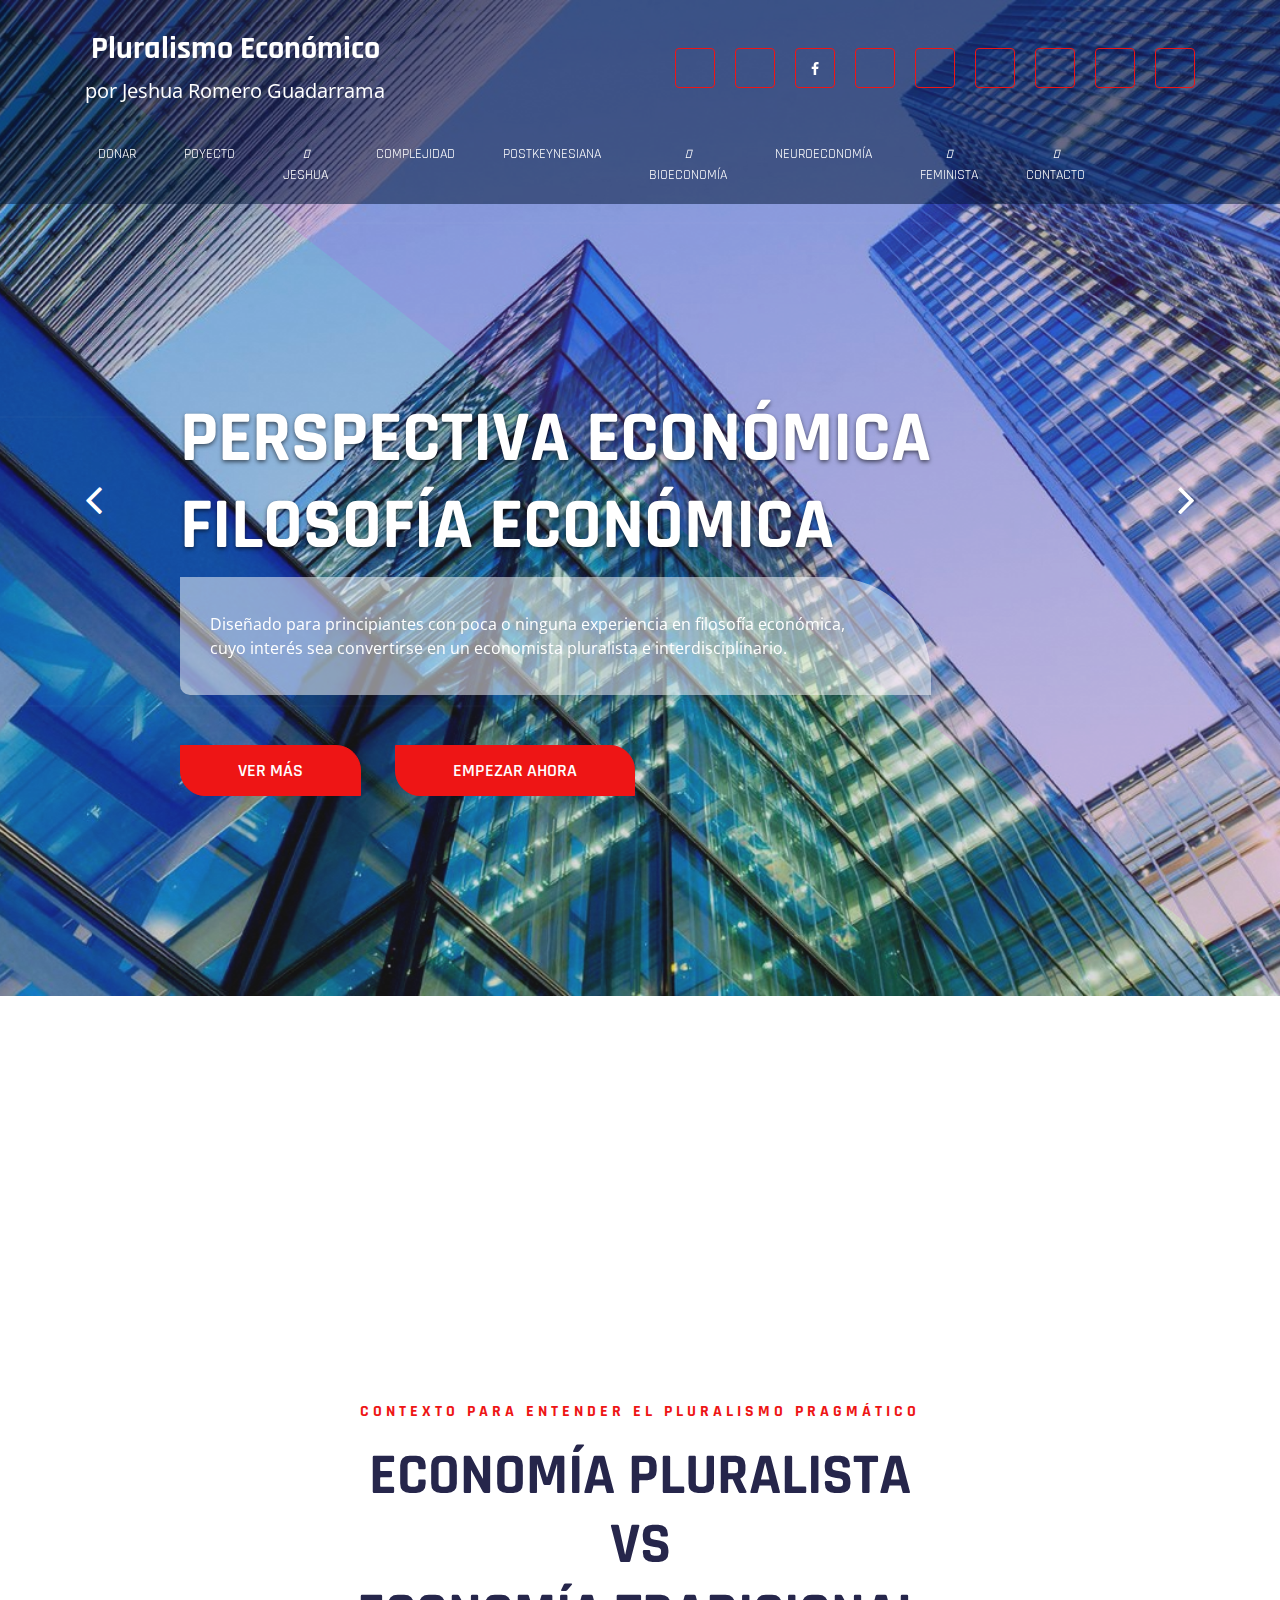
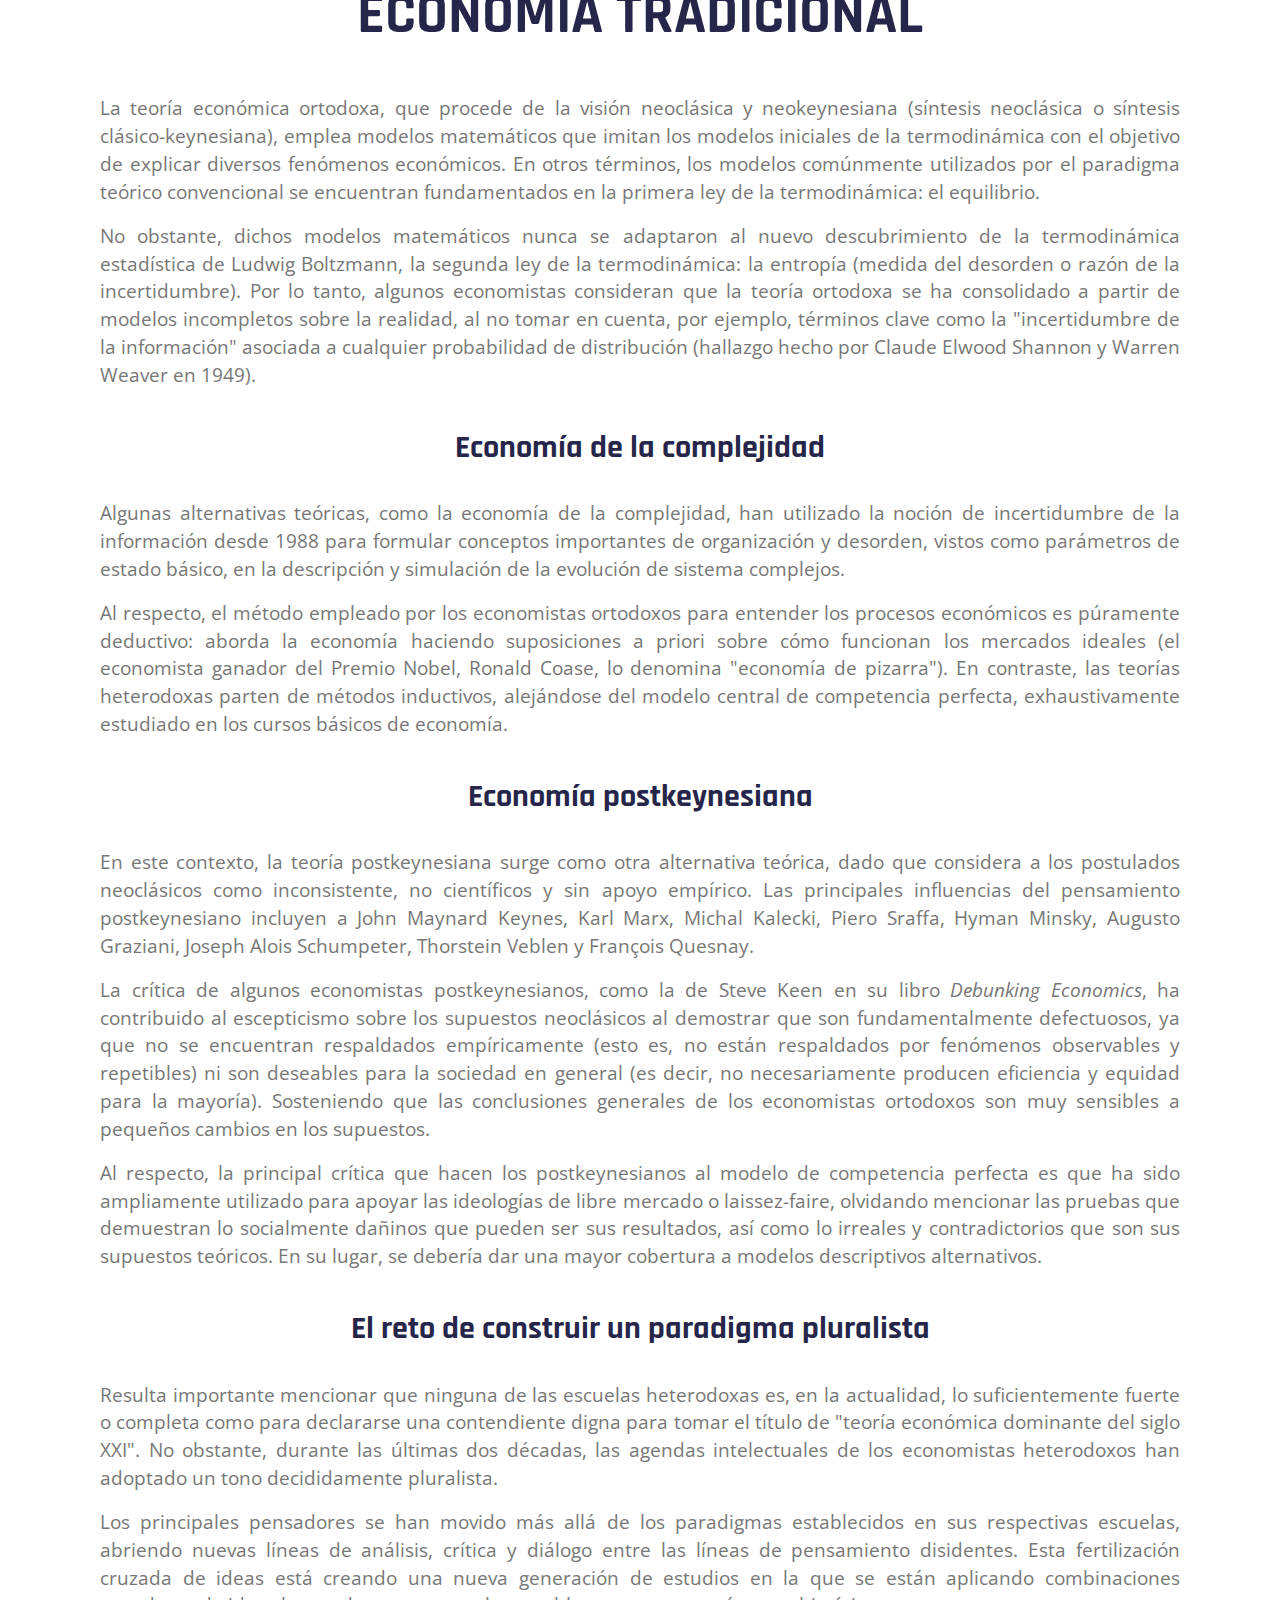
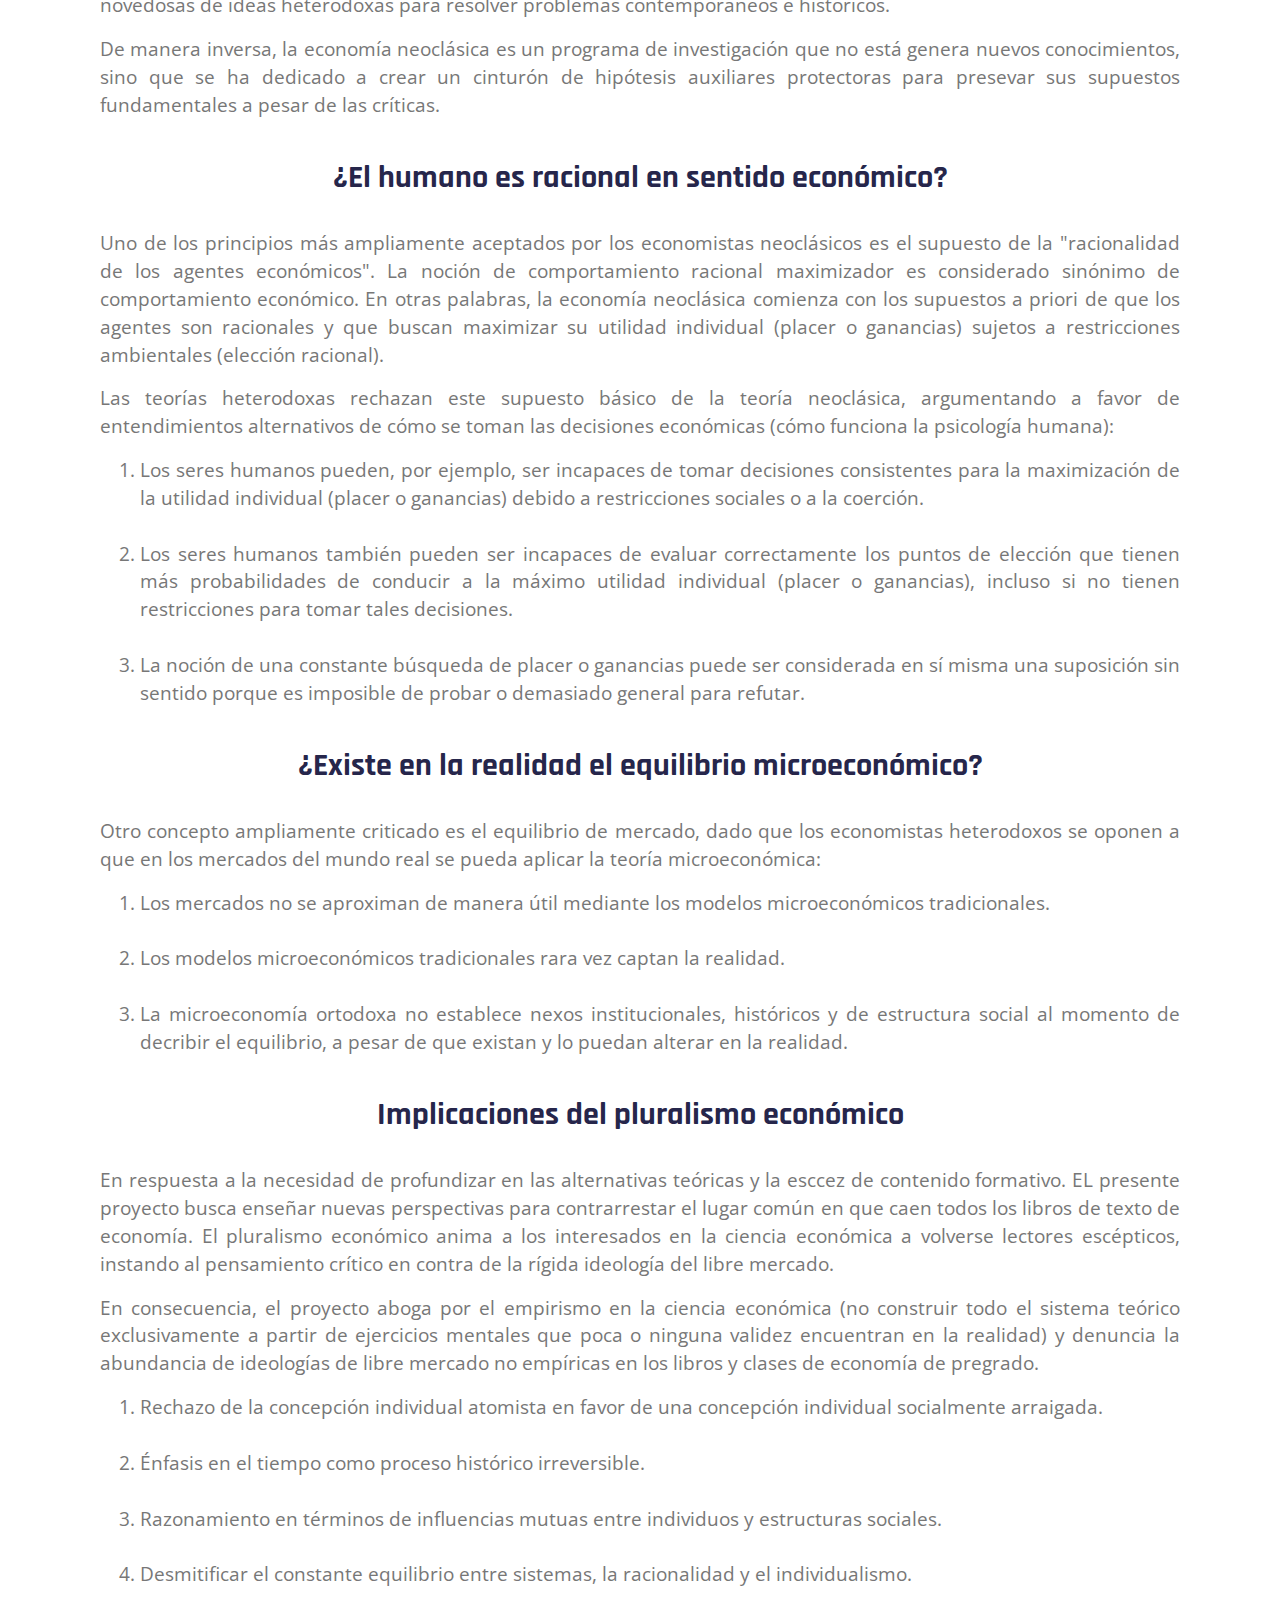
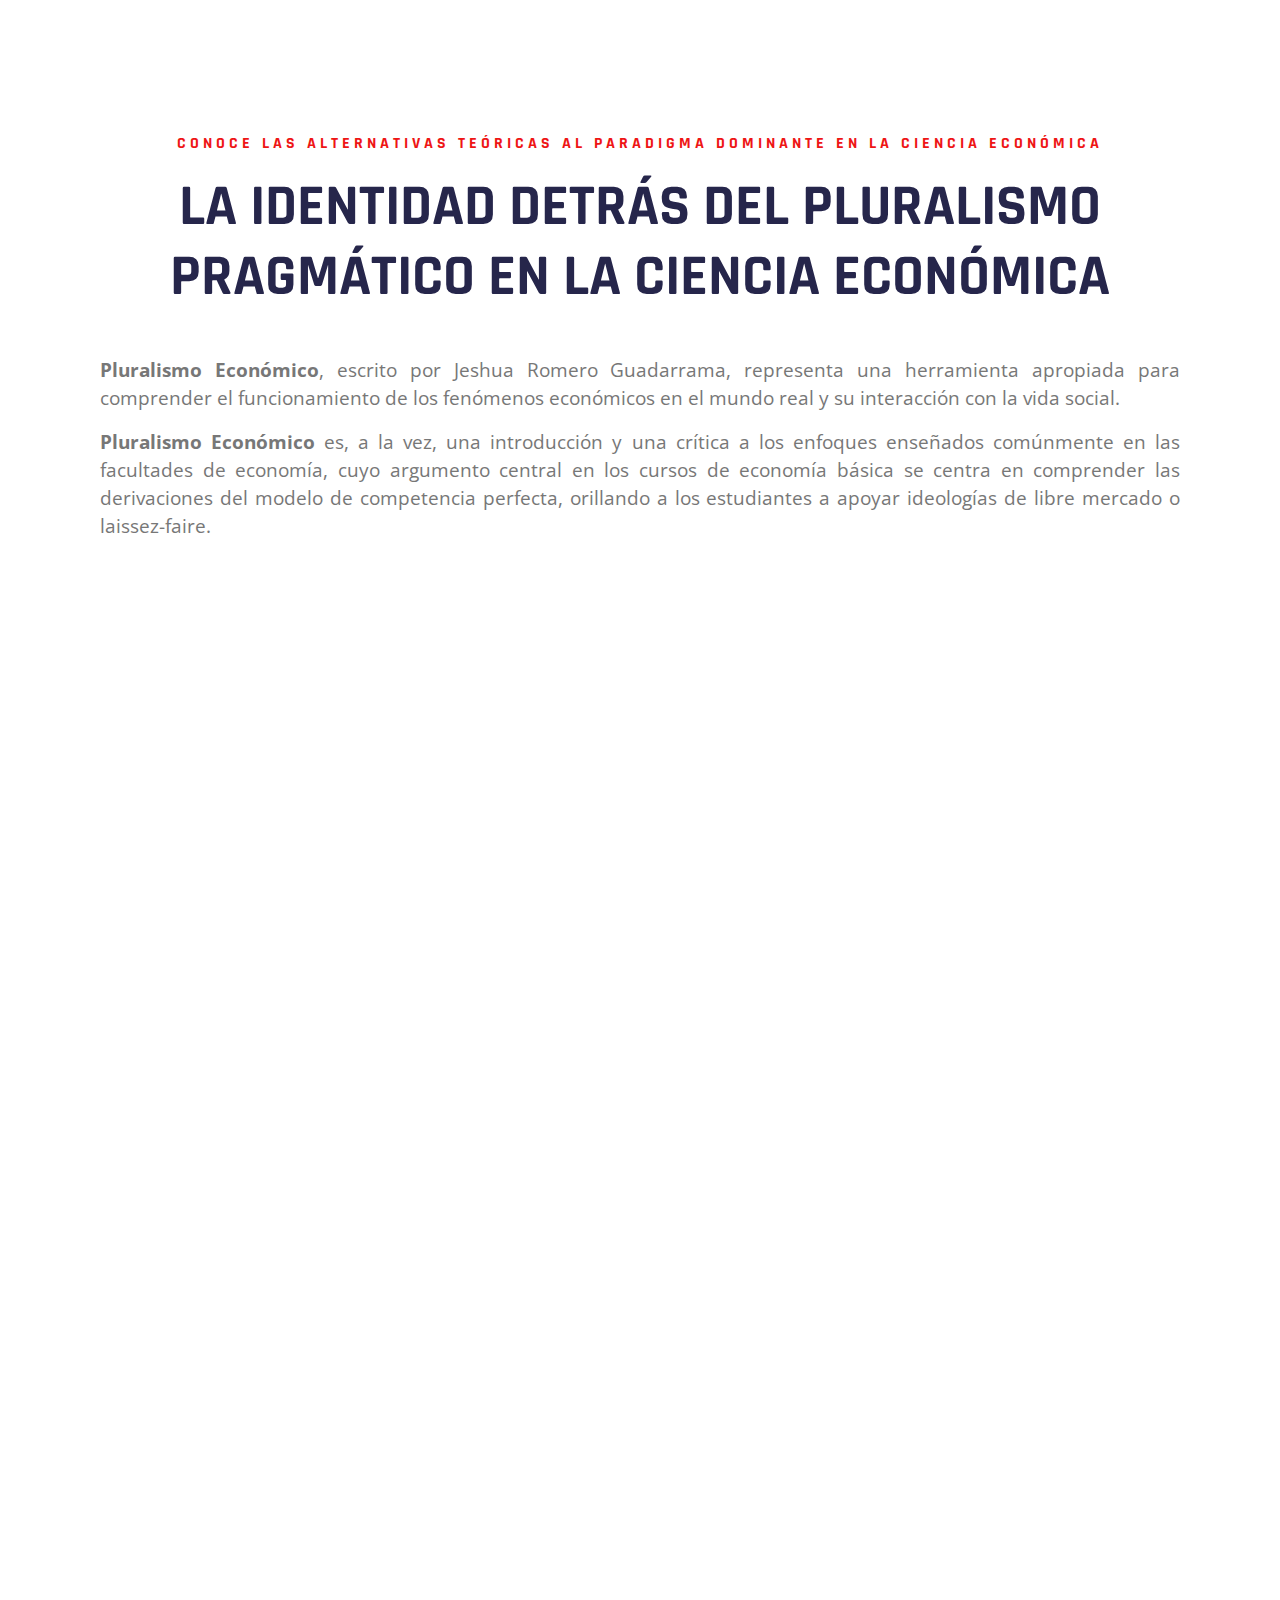
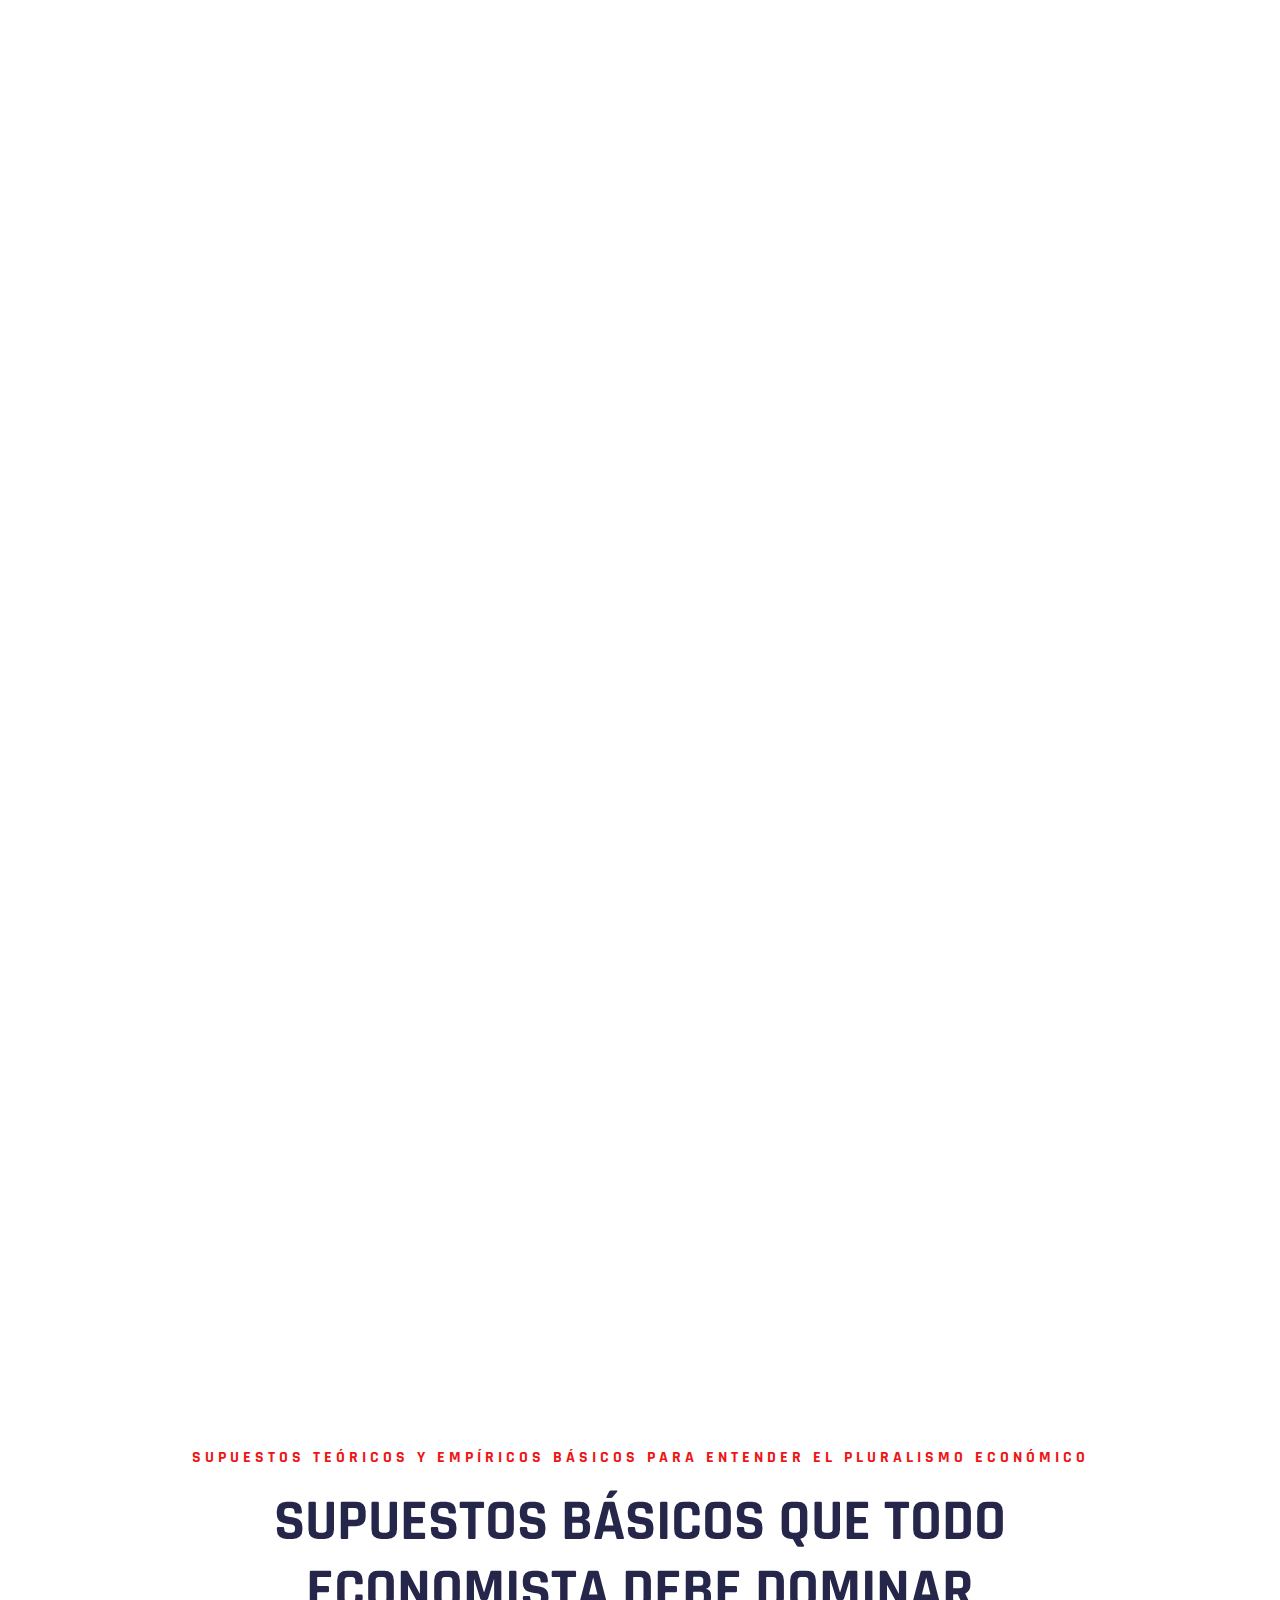
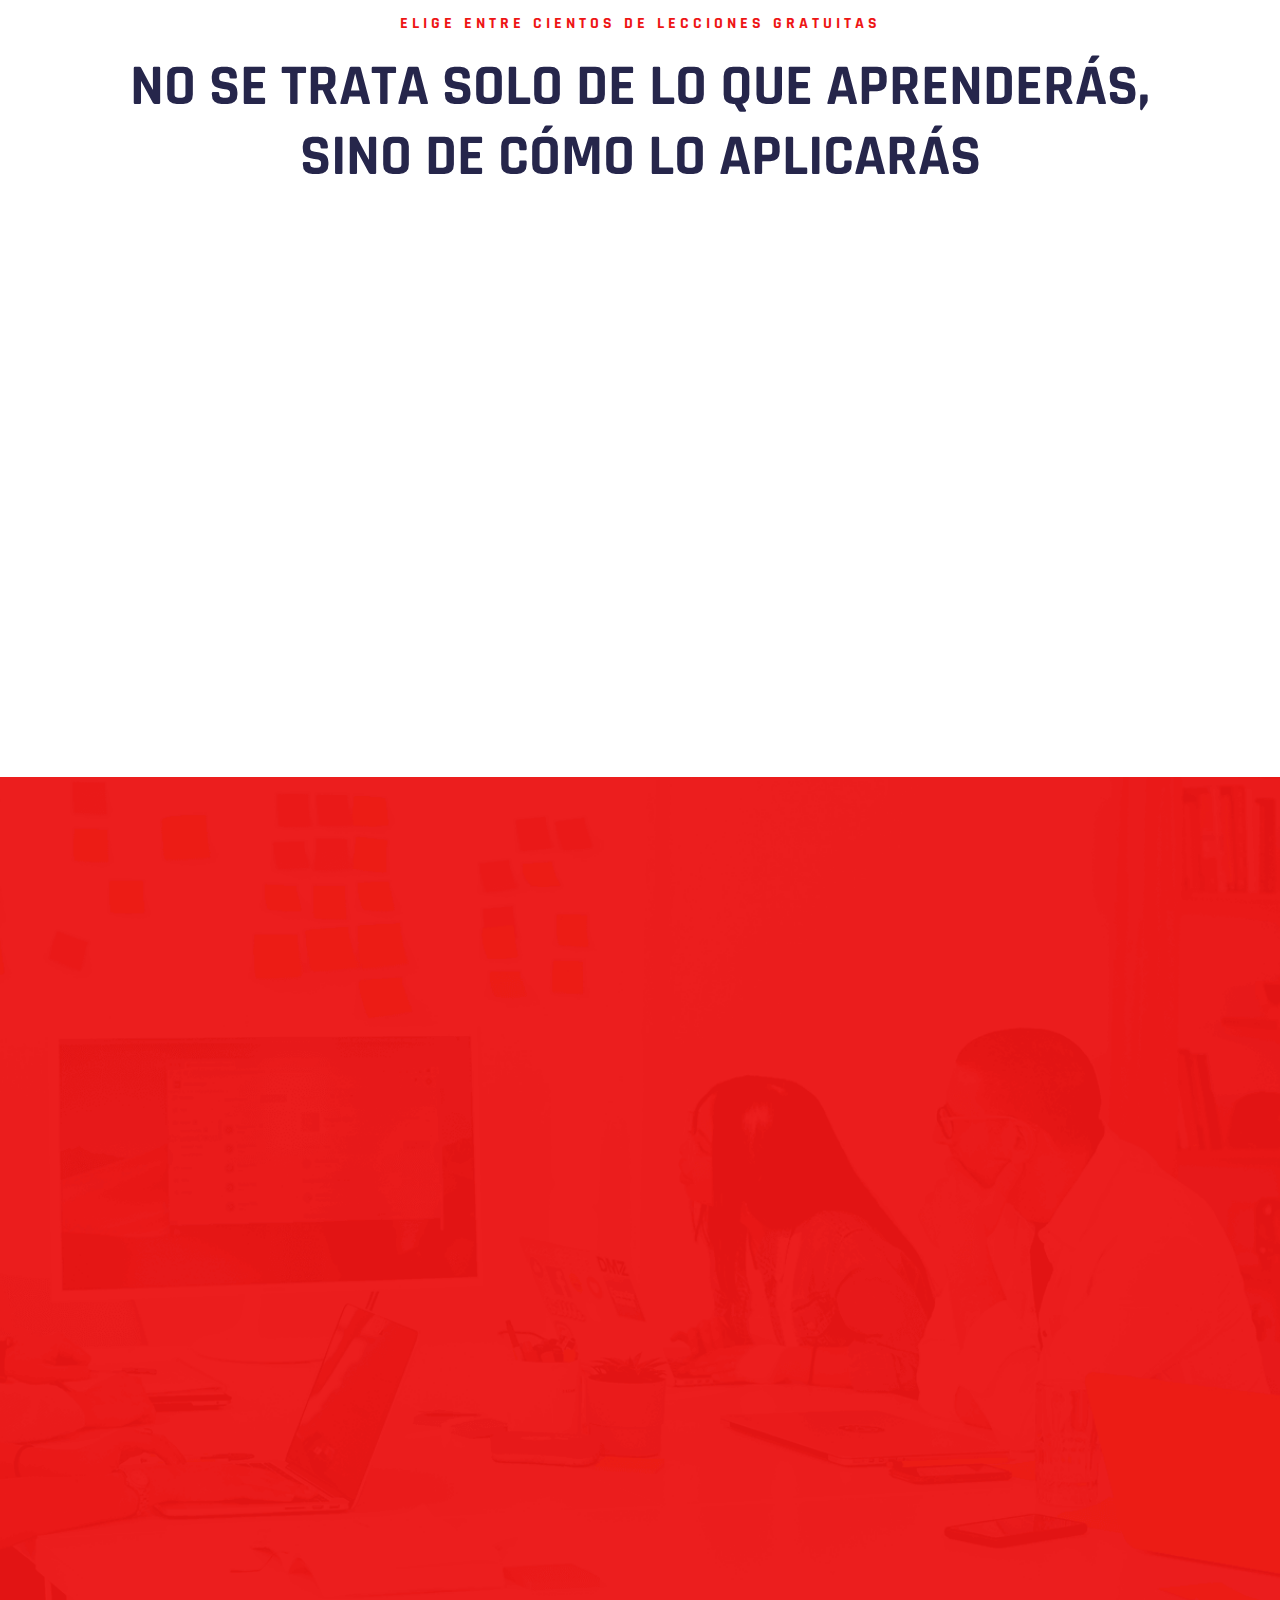
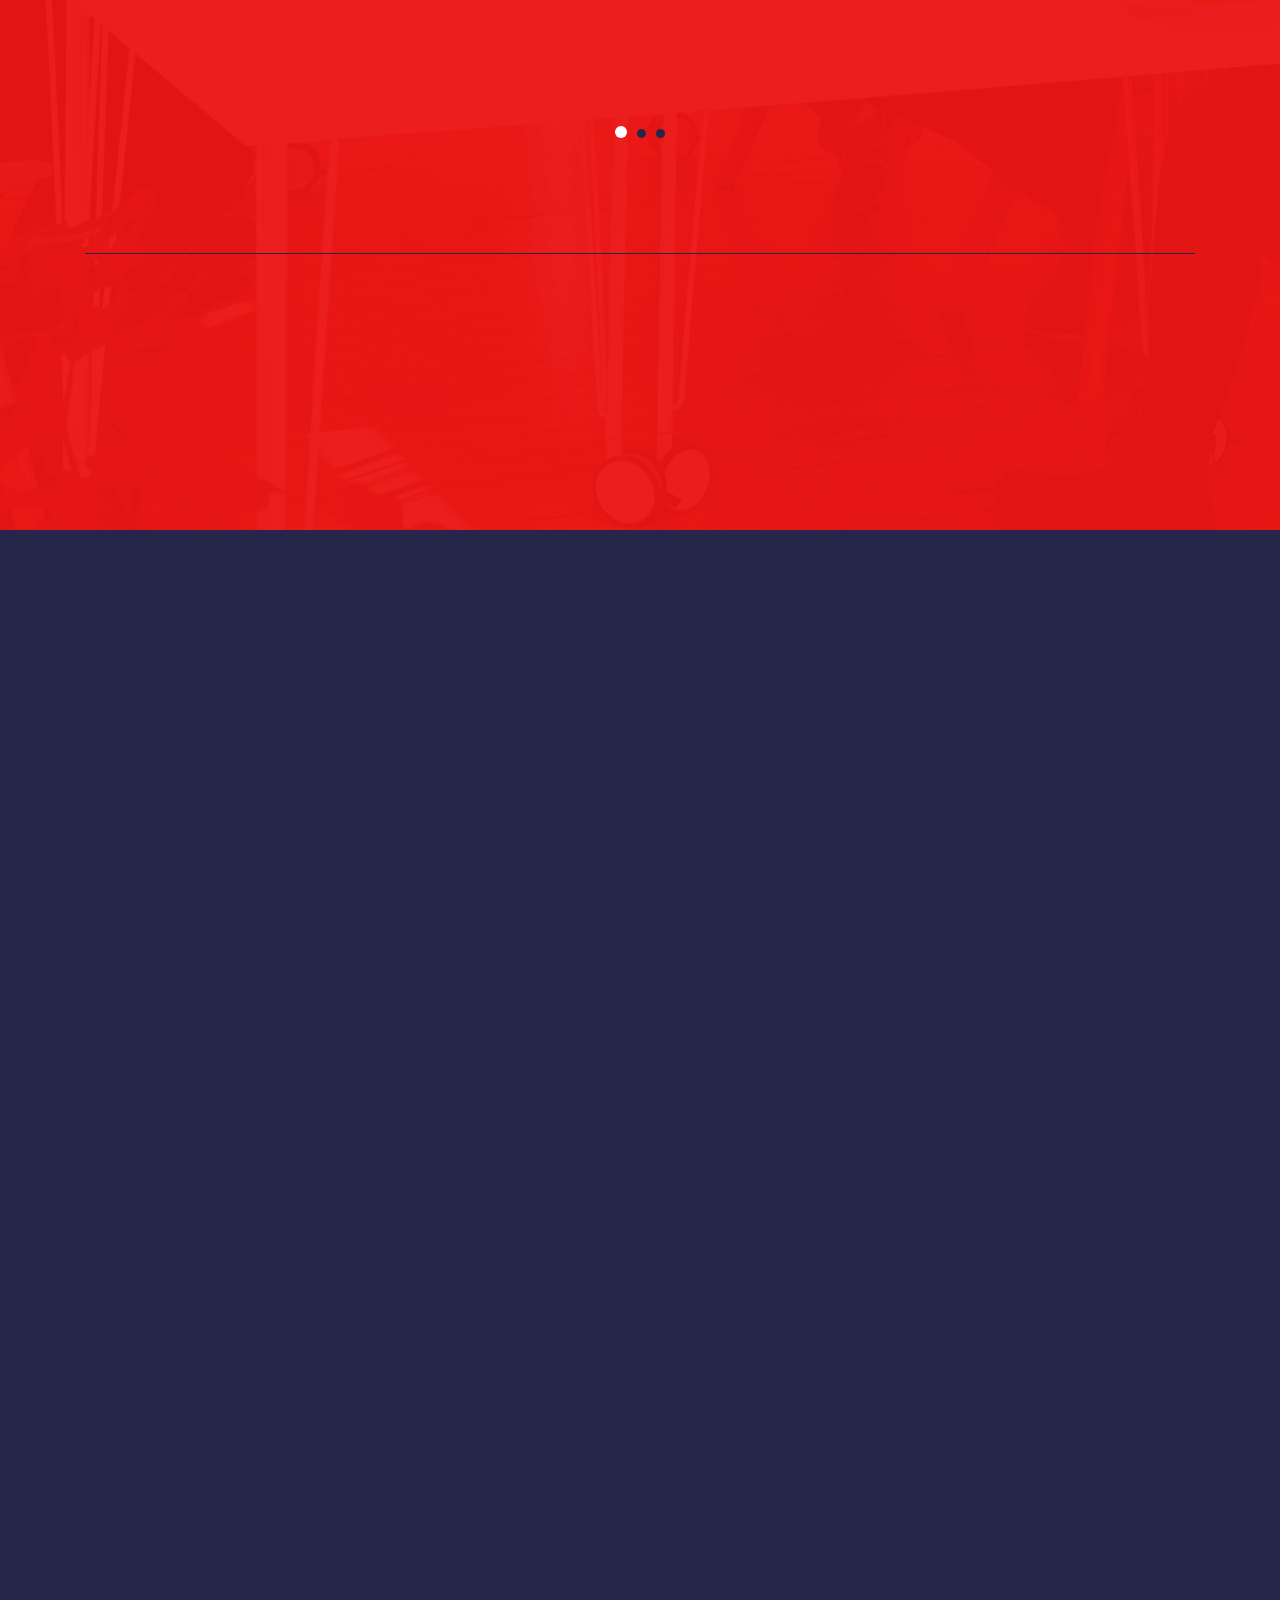
==== commit 41a1d034: "Jeshua" ====
--- a/docs/index.html
+++ b/docs/index.html
@@ -838,7 +838,7 @@
                         para adquirir los conocimientos teóricos y prácticos indispensables para superar el enfoque monista predominante en la ciencia económica.
                         <br><br>
                         En otras palabras, al adoptar el pluralismo económico podrás dominar conocimientos de diversas escuelas de pensamiento (como la teoría postkeynesiana del crecimiento económico o los patrones de desarrollo propuestos por la economía 
-                        de la complejidad), utilizar múltiples métodos (como experimentos conductuales o modelos teóricos y econométricos) y ampliar tus perspectivas al interactuar con otras disciplinas (lo que incluye a la psicología y neurociencia). 
+                        de la complejidad), utilizar múltiples métodos (como experimentos conductuales o modelos teóricos y econométricos) y ampliar tus perspectivas al interactuar con otras disciplinas (lo que incluye a la psicología y neurociencias). 
                     </p>
                     <div class="media-element d-flex justify-content-between">
                         <div class="media">
@@ -1128,28 +1128,24 @@
                         <h1>Economía de la<br>complejidad</h1>
                     </div>
                     <p align="justify">
-                        Acelere su carrera y destaque entre la multitud agregando Python para ciencia de datos a su repertorio de habilidades. 
+                        En lugar de estudiar a un individuo "típico", la Economía de la Complejidad (EC) reconoce que la sociedad es una <i>colección</i> - a menudo muy grande - de individuos cuyo comportamiento está influenciado por los demás. El enfoque de "sistemas complejos", el corazón de la EC, simplifica el supuesto anterior. 
                     </p>
                     <p align="justify">
-                        Si usted es un principiante que busca comenzar una nueva carrera o un experto experimentado que busca perfeccionar sus habilidades, esta trayectoria profesional está diseñada para transformarlo rápidamente en un científico de datos calificado y listo para trabajar.
+                        A grandes rasgos, un sistema complejo se encuentra formado por una gran cantidad de partes que interactuar de una manera no simple. El todo es más que la suma de las partes, no en un sentido metafísico último, sino en un sentido pragmático en que, <i>dadas las propiedades de las partes y las leyes de su interacción</i>, no es trivial inferir las propiedades del todo.
                     </p>
                     <p align="justify">
-                        Escriba y ejecute código real y cree una cartera que a los empleadores les encantará, todo desde la comodidad de su navegador.
+                        En otros términos, en los "sistemas complejos" se piensa que los individuos interactúan entre sí sobre la base de reglas simples, de tal manera que producen un comportamiento agregado a menudo complicado, no directamente deducible del comportamiento individual tomado aisladamente.
                     </p>
                     <h5>Lo que aprenderás</h5>
                     <ul class="list-unstyled">
-                        <li>Programación en Python básica e intermedia</li>
-                        <li>Análisis, limpieza y visualización de datos</li>
-                        <li>Procesamiento y estructuras de datos</li>
-                        <li>Control de flujo, iteración y funciones</li>
-                        <li>Minería de datos y web scraping</li>
-                        <li>Cuadernos Jupyter</li>
-                        <li>Línea de comandos / bash</li>
-                        <li>Consultas SQL</li>
-                        <li>Probabilidad y estadística</li>
-                        <li>Aprendizaje automático</li>
-                        <li>Aprendizaje profundo</li>
-                        <li>Git y API</li>
+                        <li>Biología</li>
+                        <li>Biología molecular y celular</li>
+                        <li>Genética</li>
+                        <li>Evolución</li>
+                        <li>Cálculo diferencial e integral</li>
+                        <li>Ecuaciones diferenciales</li>
+                        <li>Sistemas dinámicos no lineales con Python</li>
+                        <li>Teoría económica de la complejidad</li>
                     </ul>
                     <div class="text-center">
                         <a href="Complejidad.html" class="btn btn-primary">Empezar ahora</a>
@@ -1262,7 +1258,7 @@
                     <div class="single-rpost d-sm-flex align-items-center" data-aos="fade-right" data-aos-delay="200" data-aos-duration="800">
                         <div class="post-content text-sm-right">
                             <time datetime="2019-04-06T13:53">Complejidad</time>
-                            <h3><a href="#">Sistemas dinámicos no lineales en Python</a></h3>
+                            <h3><a href="#">Sistemas dinámicos no lineales con Python</a></h3>
                             <p><a href="#">Aprenda a analizar datos con las bibliotecas pandas y NumPy.</a>, <a href="#">Economía de la Complejidad</a>, <a href="#">Pluralismo Económico</a></p>
                             <a class="post-btn" href="#"><i class="fa fa-arrow-right"></i></a>
                         </div>
@@ -1302,28 +1298,22 @@
                         <h1>Economía<br>postkeynesiana</h1>
                     </div>
                     <p align="justify">
-                        Acelere su carrera y destaque entre la multitud agregando R para ciencia de datos a su repertorio de habilidades. 
+                        La visión Postkeynesiana de cómo funciona el capitalismo contrasta fuertemente con la visión neoclásica: las economías de mercado capitalistas tienen mecanismos de autoestabilización débiles, conducen al desempleo involuntario y presentan crisis frecuentes. 
                     </p>
                     <p align="justify">
-                        Si usted es un principiante que busca comenzar una nueva carrera o un experto experimentado que busca perfeccionar sus habilidades, esta trayectoria profesional está diseñada para transformarlo rápidamente en un científico de datos calificado y listo para trabajar.
+                        Teóricamente, la característica más importante de la Economía Postkeynesiana (EPK) para el análisis macroeconómico es el principio de <i>demanda efectiva</i>, el cual establece que el gasto (o la demanda) determinarán la producción (a su vez, el crecimiento económico), ya que el ahorro se ajusta a través del proceso del "multiplicador". 
                     </p>
                     <p align="justify">
-                        Escriba y ejecute código real y cree una cartera que a los empleadores les encantará, todo desde la comodidad de su navegador.
+                        La revolución keynesiana, desde el punto de vista de la EPK, no fue lo suficientemente lejos. En particular, la EPK ha incorporado el análisis de las relaciones de clase y ha desarrollado aún más el papel de la distribución del ingreso, así como la teoría del dinero endógeno y la inestabilidad financiera (junto a Keynes, Michal Kalecki, Joan Robinson, Nicholas Kaldor y Hyman Minsky han sido importantes defensores en esta línea).
                     </p>
                     <h5>Lo que aprenderás</h5>
                     <ul class="list-unstyled">
-                        <li>Programación en R básica e intermedia</li>
-                        <li>Análisis, limpieza y visualización de datos</li>
-                        <li>Procesamiento y estructuras de datos</li>
-                        <li>Control de flujo, iteración y funciones</li>
-                        <li>Minería de datos y web scraping</li>
-                        <li>Cuadernos Jupyter</li>
-                        <li>Línea de comandos / bash</li>
-                        <li>Consultas SQL</li>
-                        <li>Probabilidad y estadística</li>
-                        <li>Aprendizaje automático</li>
-                        <li>Aprendizaje profundo</li>
-                        <li>Git y API</li>
+                        <li>Ciencia de datos con R y Python</li>
+                        <li>Inteligencia artificial y aprendizaje automático con R y Python</li>
+                        <li>Algoritmos con Python</li>
+                        <li>Econometría y análisis estadístico con R</li>
+                        <li>Indicadores económicos</li>
+                        <li>Teoría económica postkeynesiana</li>
                     </ul>
                     <div class="text-center">
                         <a href="Postkeynesiana.html" class="btn btn-primary">Empezar ahora</a>
@@ -1460,15 +1450,10 @@
                     </p>
                     <h5>Lo que aprenderás</h5>
                     <ul class="list-unstyled">
-                        <li>Programación en Python básica e intermedia</li>
-                        <li>PostgreSQL para ingeniería de datos</li>
-                        <li>Algoritmos y estructuras de datos</li>
-                        <li>Creación de canalizaciones de datos</li>
-                        <li>Fundamentos de la estructura de datos</li>
-                        <li>Consultas SQL para análisis de datos</li>
-                        <li>Optimización para grandes conjuntos de datos usando pandas</li>
-                        <li>Recursión y árboles</li>
-                        <li>NumPy para el procesamiento de datos</li>
+                        <li>Ciencias ambientales</li>
+                        <li>Energía alternativa</li>
+                        <li>Teoría económica post-escasez</li>
+                        <li>Teoría económica ecológica</li>
                     </ul>
                     <div class="text-center">
                         <a href="Bioeconomía.html" class="btn btn-primary">Empezar ahora</a>
@@ -1582,15 +1567,12 @@
                     </p>
                     <h5>Lo que aprenderás</h5>
                     <ul class="list-unstyled">
-                        <li>Programación en Python básica e intermedia</li>
-                        <li>PostgreSQL para ingeniería de datos</li>
-                        <li>Algoritmos y estructuras de datos</li>
-                        <li>Creación de canalizaciones de datos</li>
-                        <li>Fundamentos de la estructura de datos</li>
-                        <li>Consultas SQL para análisis de datos</li>
-                        <li>Optimización para grandes conjuntos de datos usando pandas</li>
-                        <li>Recursión y árboles</li>
-                        <li>NumPy para el procesamiento de datos</li>
+                        <li>Neurociencias</li>
+                        <li>Neurobiología</li>
+                        <li>Psicología cognitiva</li>
+                        <li>Psicología social</li>
+                        <li>Economía conductual</li>
+                        <li>Teoría económica de las neurociencias y la salud</li>
                     </ul>
                     <div class="text-center">
                         <a href="Neuroeconomía.html" class="btn btn-primary">Empezar ahora</a>
@@ -1730,15 +1712,8 @@
                     </p>
                     <h5>Lo que aprenderás</h5>
                     <ul class="list-unstyled">
-                        <li>Programación en Python básica e intermedia</li>
-                        <li>PostgreSQL para ingeniería de datos</li>
-                        <li>Algoritmos y estructuras de datos</li>
-                        <li>Creación de canalizaciones de datos</li>
-                        <li>Fundamentos de la estructura de datos</li>
-                        <li>Consultas SQL para análisis de datos</li>
-                        <li>Optimización para grandes conjuntos de datos usando pandas</li>
-                        <li>Recursión y árboles</li>
-                        <li>NumPy para el procesamiento de datos</li>
+                        <li>Teoría feminista</li>
+                        <li>Teoría económica feminista</li>
                     </ul>
                     <div class="text-center">
                         <a href="Neuroeconomía.html" class="btn btn-primary">Empezar ahora</a>
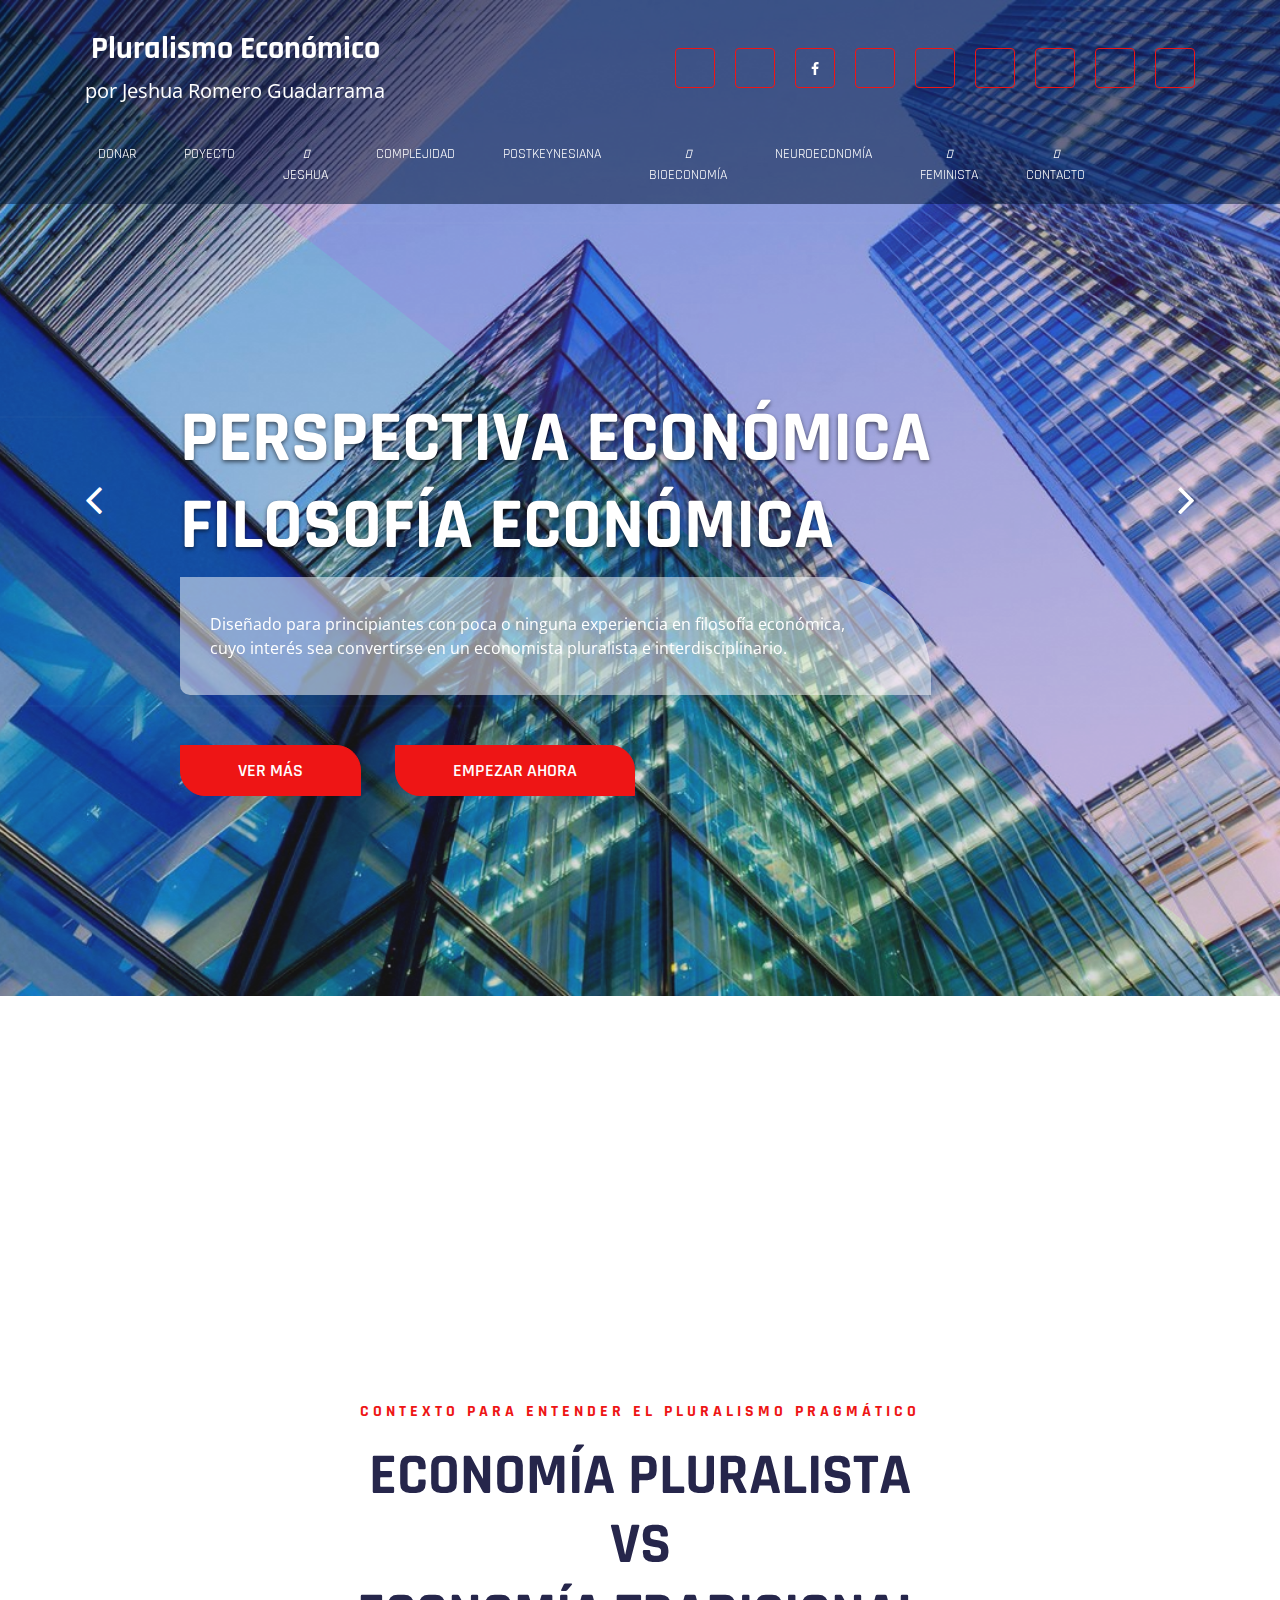
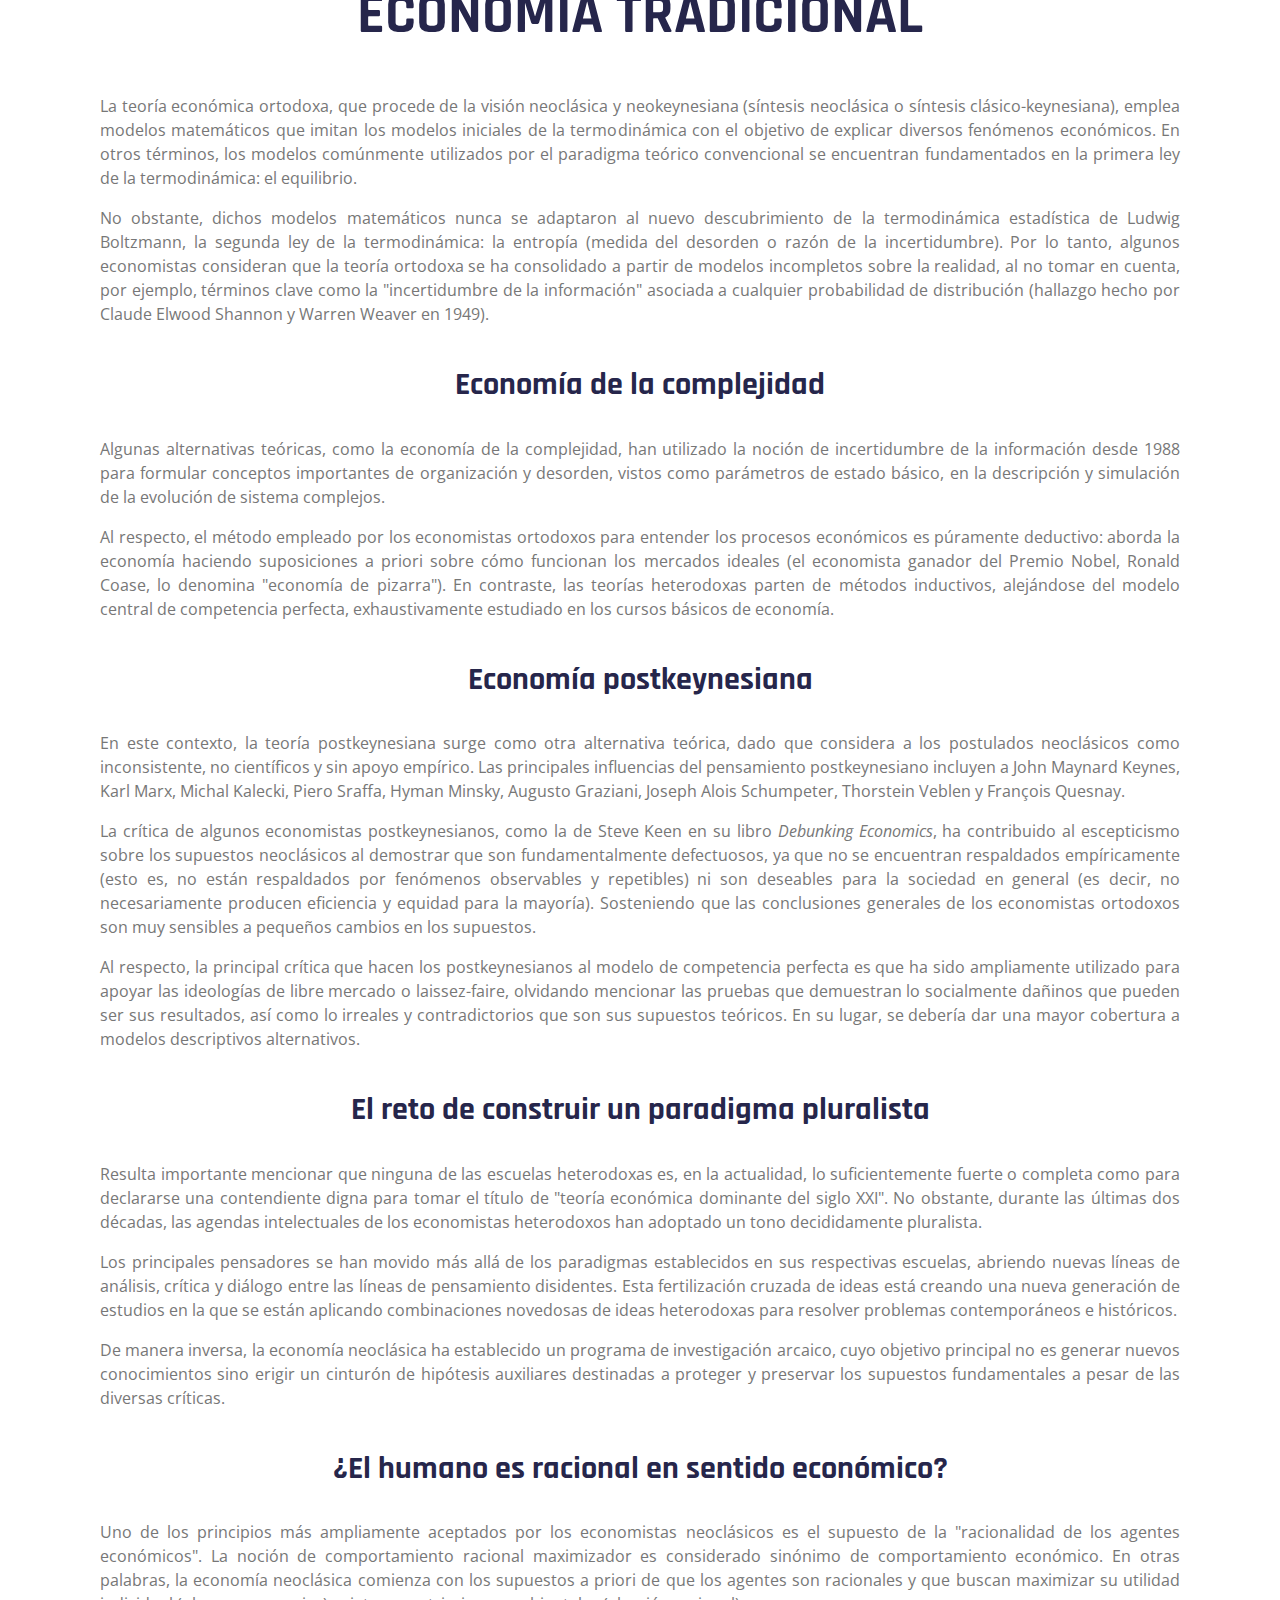
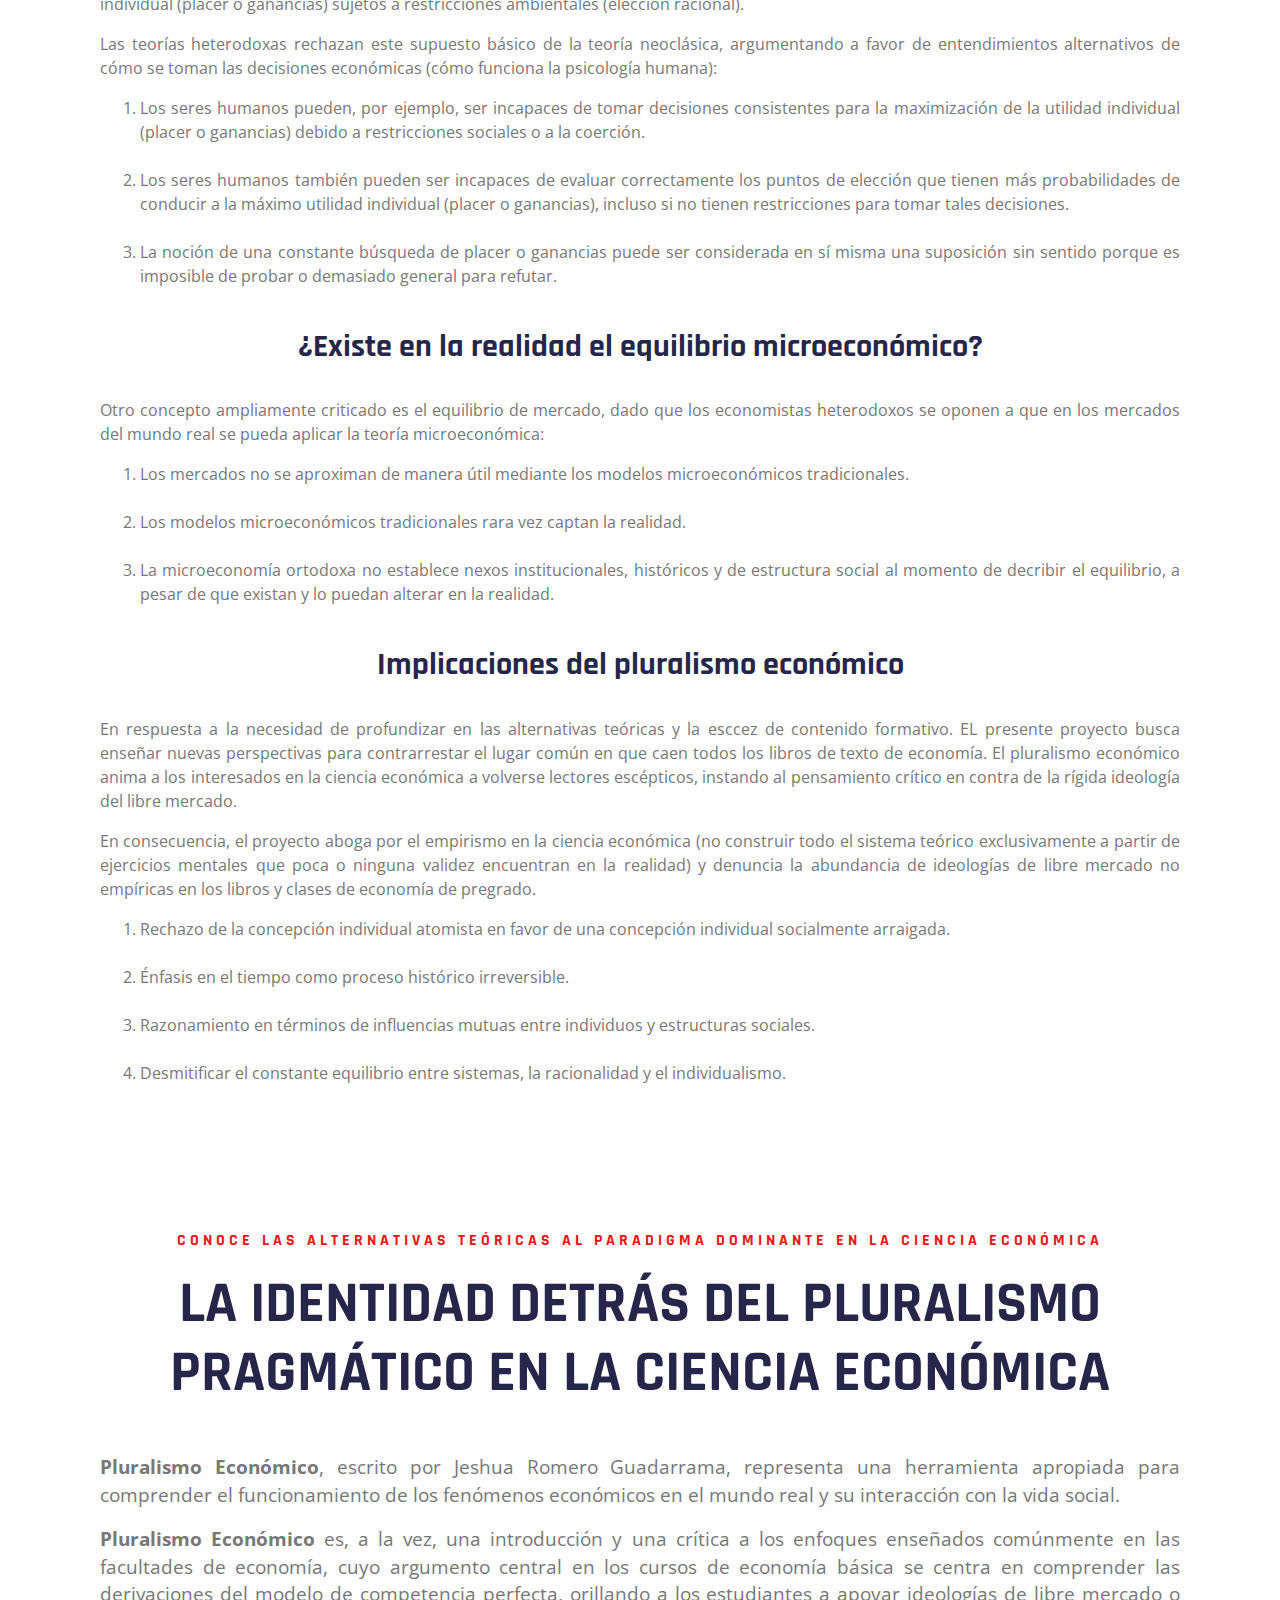
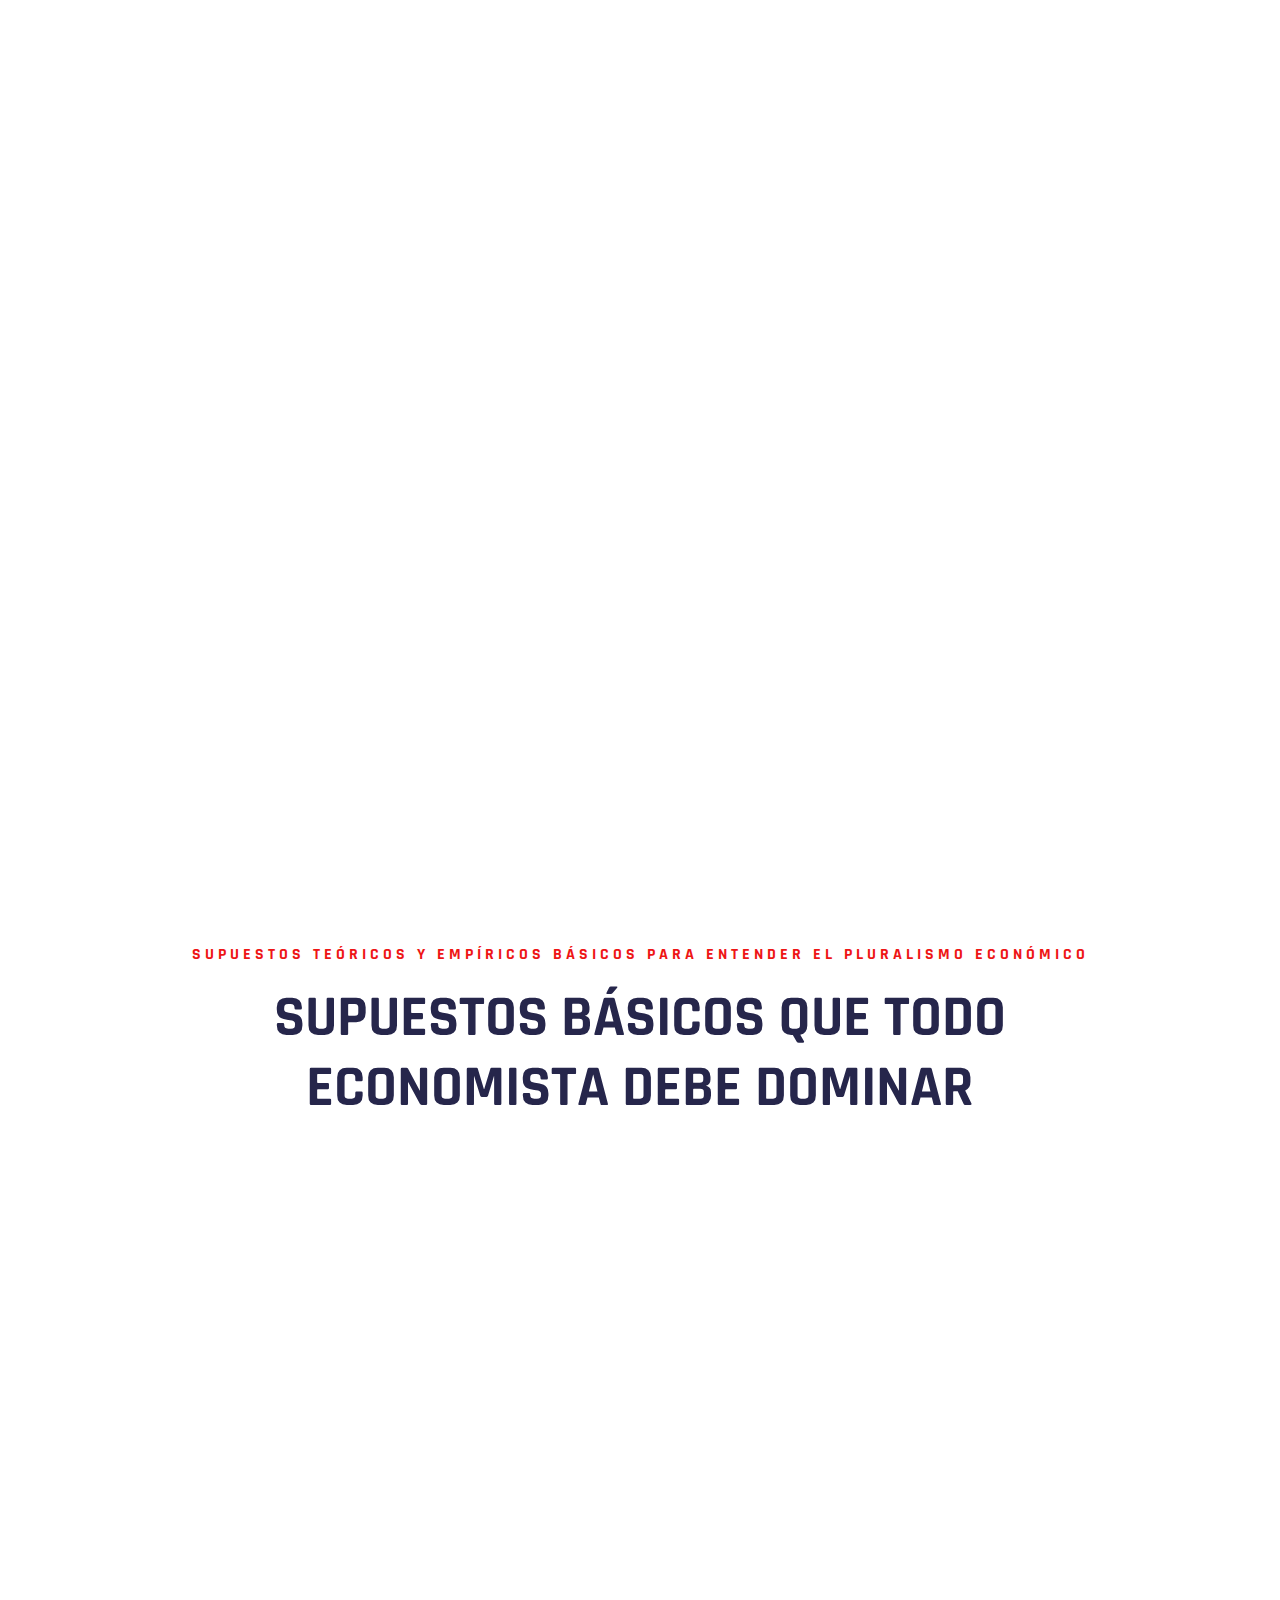
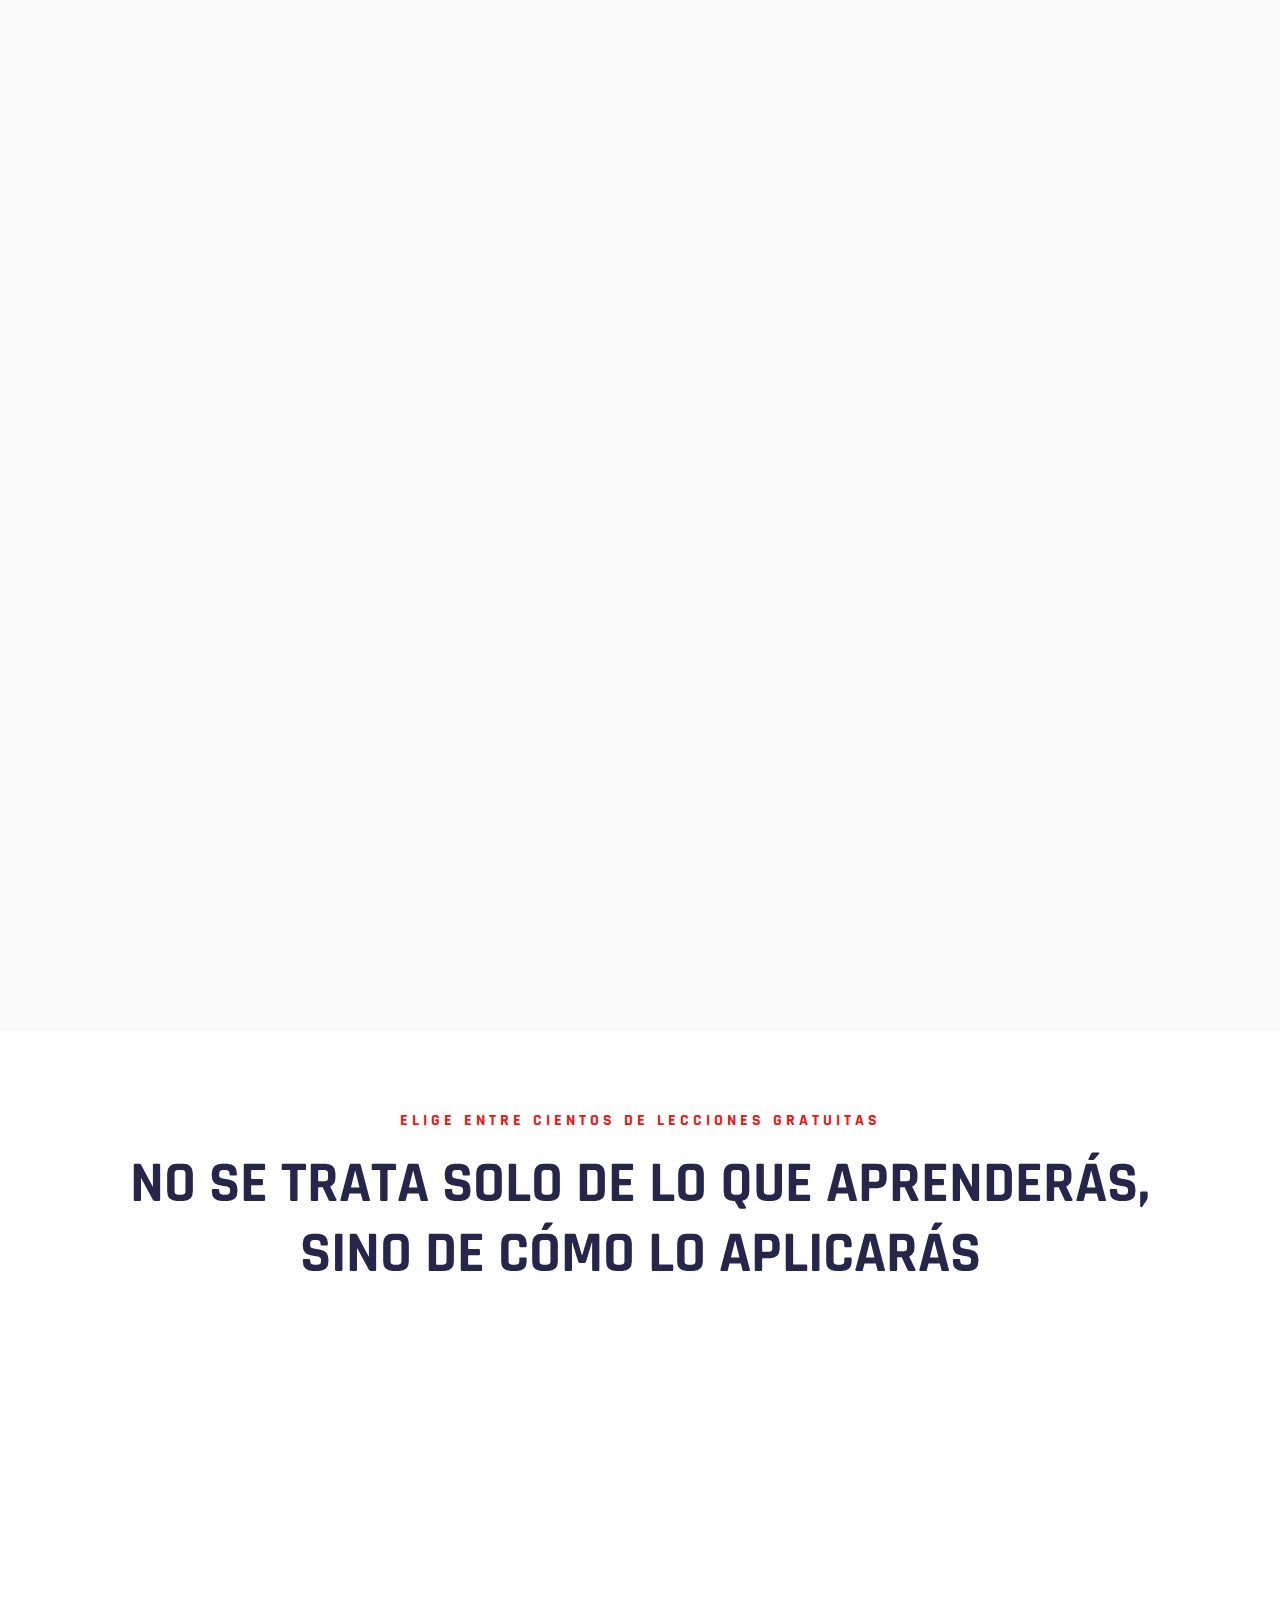
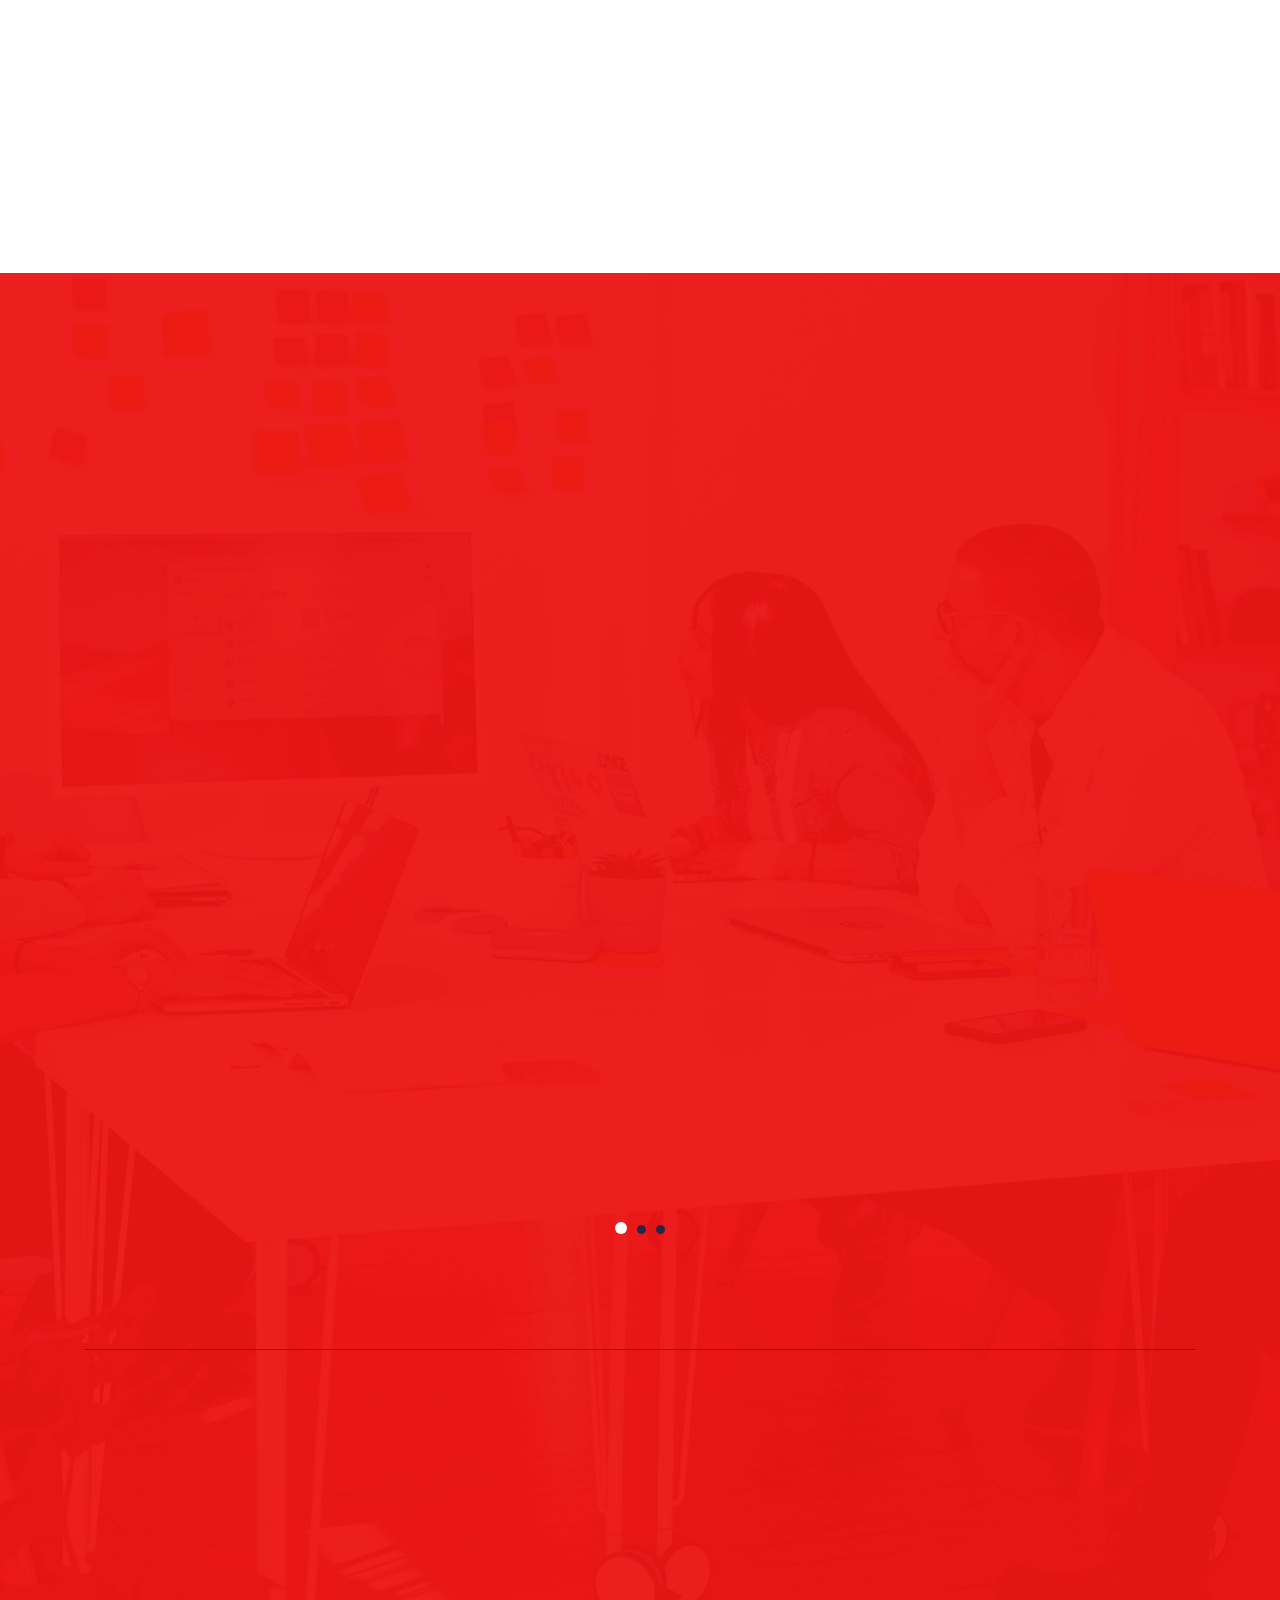
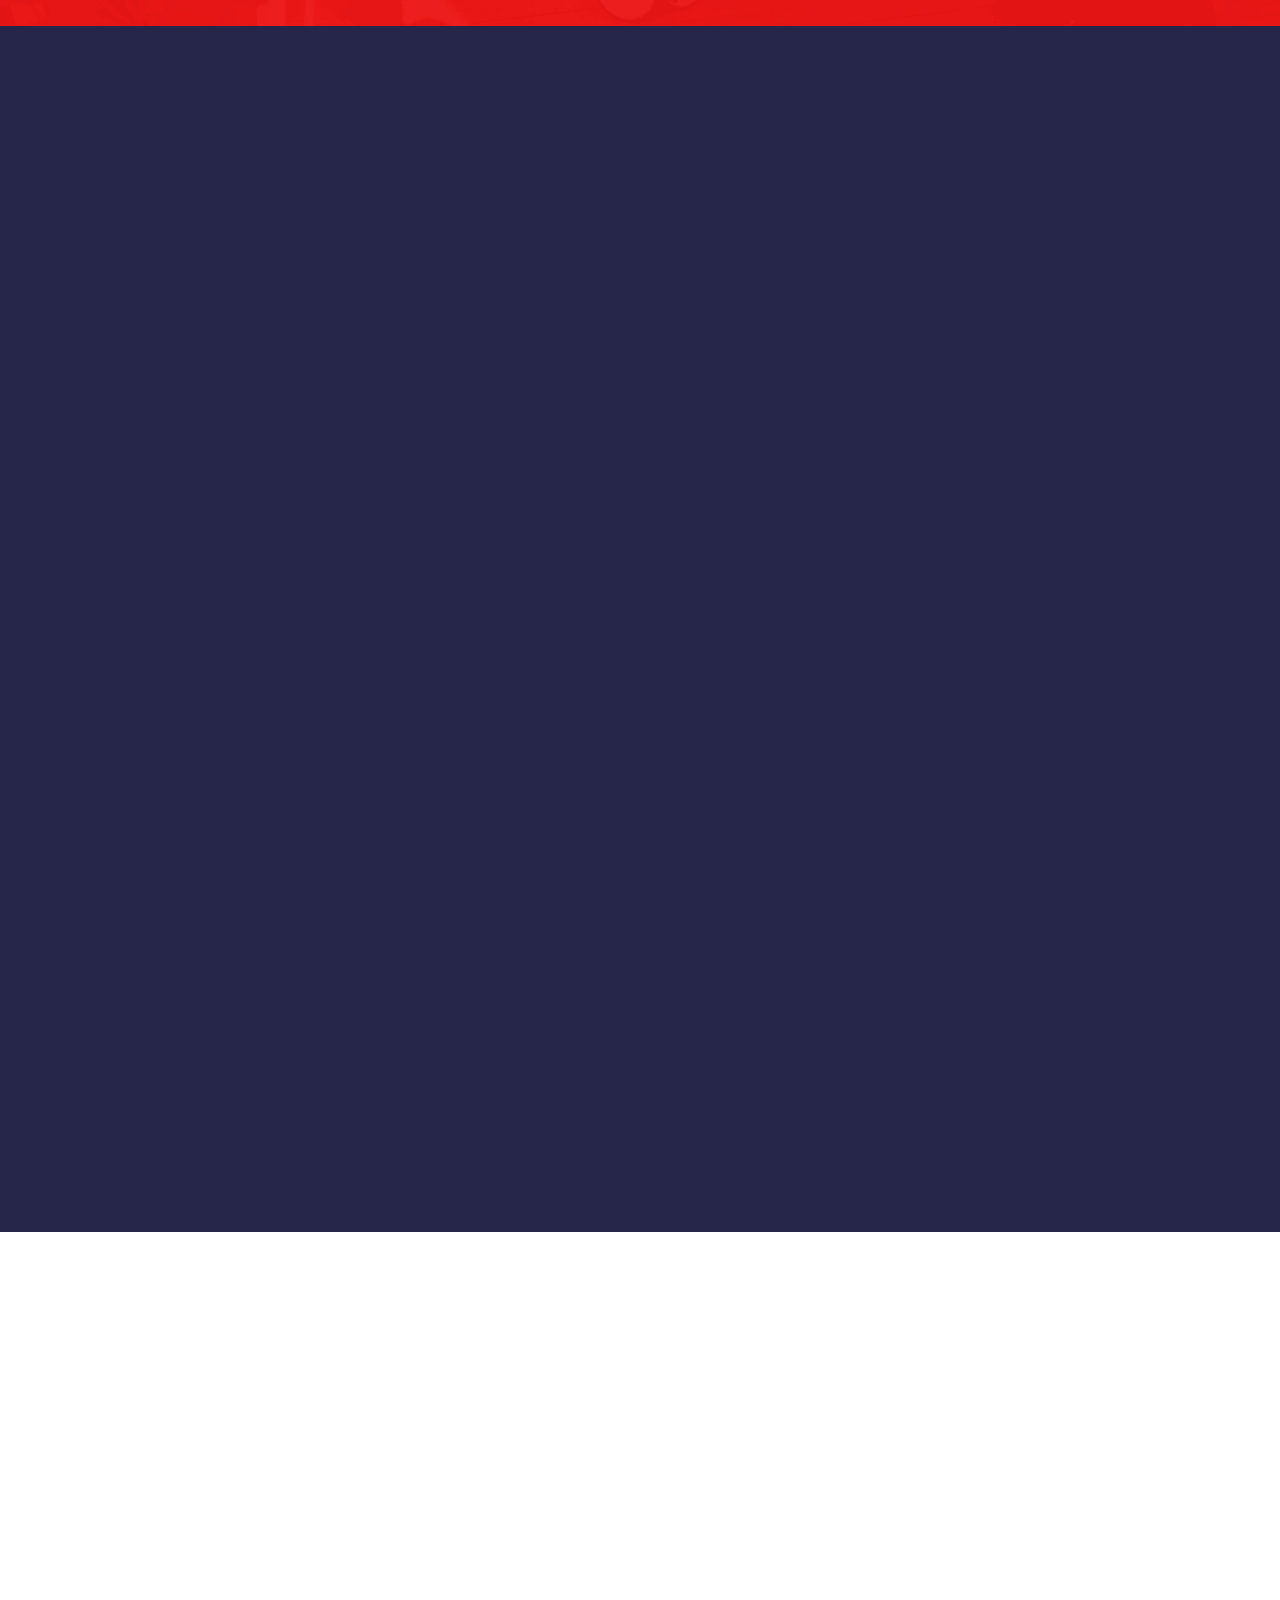
==== commit 805f26b6: "Jeshua" ====
--- a/docs/index.html
+++ b/docs/index.html
@@ -5,7 +5,7 @@
 	Pluralismo Económico: Economía de la complejidad, Economía postkeynesiana, Economía evolucionista, Economía postescasez, Economía ecológica, Economía feminista, Economía marxista, Neuroeconomía y Bioeconomía.
 	Diseñado y desarrollado por Jeshua Romero Guadarrama
 	Sitio web: http://JeshuaNomics.com/
-	Correo:    jeshua.romero@outlook.com
+	Correo:    jeshuanomics@gmail.com
 	Twitter:   http://twitter.com/JeshuaNomics
 	Facebook:  https://www.facebook.com/JeshuaNomics
 	//////////////////////////////////////////////////////
@@ -85,29 +85,28 @@
             <nav class="text-center top-header d-none d-sm-flex justify-content-between align-items-center d-flex aic">
                 <a class="navbar-brand" href="index.html" align="center"><b><h2>Pluralismo Económico</h2></b>por Jeshua Romero Guadarrama</a>
                 <ul class="nav social d-none d-md-flex">
-                    <li><a href="https://www.linkedin.com/in/jeshua-romero-guadarrama/" rel="noopener noreferrer" target="_blank" title="linkedin" alt="linkedin" class="icon brands fa-lg"><i class="fab fa-linkedin-in"></i></a></li>		
+                    <li><a href="https://www.linkedin.com/in/JeshuaNomics/" rel="noopener noreferrer" target="_blank" title="linkedin" alt="linkedin" class="icon brands fa-lg"><i class="fab fa-linkedin-in"></i></a></li>		
                     <li><a href="https://www.youtube.com/channel/UCY7f84mJGvMN7TF7XI4-Jgg/" rel="noopener noreferrer" target="_blank" title="youtube" alt="youtube" class="icon brands fa-lg"><i class="fab fa-youtube"></i></a></li>
                     <li><a href="https://www.facebook.com/JeshuaNomics/" rel="noopener noreferrer" target="_blank" title="facebook" alt="facebook" class="icon brands fa-lg"><i class="fa fa-facebook-f"></i></a></li>
-                    <li><a href="https://twitter.com/jeshua_romero/" rel="noopener noreferrer" target="_blank" title="twitter" alt="twitter" class="icon brands fa-lg"><i class="fab fa-twitter"></i></a></li>
-                    <li><a href="https://www.instagram.com/jeshuaromeroguadarrama/" rel="noopener noreferrer" target="_blank" title="instagram" alt="instagram" class="icon brands fa-lg"><i class="fab fa-instagram"></i></a></li>
+                    <li><a href="https://twitter.com/JeshuaNomics/" rel="noopener noreferrer" target="_blank" title="twitter" alt="twitter" class="icon brands fa-lg"><i class="fab fa-twitter"></i></a></li>
+                    <li><a href="https://www.instagram.com/JeshuaNomics/" rel="noopener noreferrer" target="_blank" title="instagram" alt="instagram" class="icon brands fa-lg"><i class="fab fa-instagram"></i></a></li>
                     <li><a href="https://github.com/JeshuaNomics/" rel="noopener noreferrer" target="_blank" title="github" alt="github" class="icon brands fa-lg"><i class="fab fa-github"></i></a></li>
-                    <li><a href="https://www.jeshuanomics.com/" rel="noopener noreferrer" target="_blank" title="JeshuaNomics" alt="JeshuaNomics" class="icon brands fa-lg"><i class="fas fa-rss"></i></a></li>
-                    <li><a href="mailto:jeshua.romero@outlook.com" rel="noopener noreferrer" target="_blank" title="correo" alt="correo" class="icon brands fa-lg"><i class="fas fa-envelope"></i></a></li>
-                    <li><a href="https://wa.me/5618357453?text=Mucho%20gusto%20Jeshua.%20El%20motivo%20del%20presente%20mensaje%20es%20porque%20estoy%20interesado%20en%20tu%20perfil%20profesional." rel="noopener noreferrer" target="_blank" title="whatsapp" alt="whatsapp" class="icon brands fa-lg"><i class="fab fa-whatsapp"></i></a></li>
+                    <li><a href="https://www.JeshuaNomics.com/" rel="noopener noreferrer" target="_blank" title="blog" alt="blog" class="icon brands fa-lg"><i class="fas fa-rss"></i></a></li>
+                    <li><a href="mailto:jeshuanomics@gmail.com" rel="noopener noreferrer" target="_blank" title="correo" alt="correo" class="icon brands fa-lg"><i class="fas fa-envelope"></i></a></li>
+                    <li><a href="https://t.me/+v32iLwb1FVNmN2Qz" rel="noopener noreferrer" target="_blank" title="telegram" alt="telegram" class="icon brands fa-lg"><i class="fab fa-telegram-plane"></i></a></li>
                 </ul>
             </nav>
             <nav class="navbar navbar-expand-md navbar-light">
                 <div class="group d-flex align-items-center">
                     <button class="navbar-toggler" type="button" data-toggle="collapse" data-target="#navbarSupportedContent" aria-controls="navbarSupportedContent" aria-expanded="false" aria-label="Toggle navigation"><span class="navbar-toggler-icon"></span></button>
-                    <a href="https://www.linkedin.com/in/jeshua-romero-guadarrama/" rel="noopener noreferrer" target="_blank" title="linkedin" alt="linkedin" class="login-icon d-sm-none"><i class="fab fa-linkedin-in"></i></a>&nbsp;&nbsp;
+                    <a href="https://www.linkedin.com/in/JeshuaNomics/" rel="noopener noreferrer" target="_blank" title="linkedin" alt="linkedin" class="login-icon d-sm-none"><i class="fab fa-linkedin-in"></i></a>&nbsp;&nbsp;
                     <a href="https://www.youtube.com/channel/UCY7f84mJGvMN7TF7XI4-Jgg/" rel="noopener noreferrer" target="_blank" title="youtube" alt="youtube" class="login-icon d-sm-none"><i class="fab fa-youtube"></i></a>&nbsp;&nbsp;
                     <a href="https://www.facebook.com/JeshuaNomics/" rel="noopener noreferrer" target="_blank" title="facebook" alt="facebook"  class="login-icon d-sm-none"><i class="fa fa-facebook-f"></i></a>&nbsp;&nbsp;
-                    <a href="https://twitter.com/jeshua_romero/" rel="noopener noreferrer" target="_blank" title="twitter" alt="twitter" class="login-icon d-sm-none"><i class="fab fa-twitter"></i></a></a>&nbsp;&nbsp;
-                    <a href="https://www.instagram.com/jeshuaromeroguadarrama/" rel="noopener noreferrer" target="_blank" title="instagram" alt="instagram" class="login-icon d-sm-none"><i class="fab fa-instagram"></i></a>&nbsp;&nbsp;
+                    <a href="https://twitter.com/JeshuaNomics/" rel="noopener noreferrer" target="_blank" title="twitter" alt="twitter" class="login-icon d-sm-none"><i class="fab fa-twitter"></i></a></a>&nbsp;&nbsp;
+                    <a href="https://www.instagram.com/JeshuaNomics/" rel="noopener noreferrer" target="_blank" title="instagram" alt="instagram" class="login-icon d-sm-none"><i class="fab fa-instagram"></i></a>&nbsp;&nbsp;
                     <a href="https://github.com/JeshuaNomics/" rel="noopener noreferrer" target="_blank" title="github" alt="github" class="login-icon d-sm-none"><i class="fab fa-github"></i></a>&nbsp;&nbsp;
-                    <a href="https://www.jeshuanomics.com/" rel="noopener noreferrer" target="_blank" title="JeshuaNomics" alt="JeshuaNomics" class="login-icon d-sm-none"><i class="fas fa-rss"></i></a>&nbsp;&nbsp;
-                    <a href="mailto:jeshua.romero@outlook.com" rel="noopener noreferrer" target="_blank" title="correo" alt="correo" class="login-icon d-sm-none"><i class="fas fa-envelope"></i></a>&nbsp;&nbsp;
-                    <a href="https://wa.me/5618357453?text=Mucho%20gusto%20Jeshua.%20El%20motivo%20del%20presente%20mensaje%20es%20porque%20estoy%20interesado%20en%20tu%20perfil%20profesional." rel="noopener noreferrer" target="_blank" title="whatsapp" alt="whatsapp" class="login-icon d-sm-none"><i class="fab fa-whatsapp"></i></a>&nbsp;&nbsp;
+                    <a href="https://www.JeshuaNomics.com/" rel="noopener noreferrer" target="_blank" title="blog" alt="blog" class="login-icon d-sm-none"><i class="fas fa-rss"></i></a>&nbsp;&nbsp;
+                    <a href="mailto:jeshuanomics@gmail.com" rel="noopener noreferrer" target="_blank" title="correo" alt="correo" class="login-icon d-sm-none"><i class="fas fa-envelope"></i></a>&nbsp;&nbsp;
                 </div>
                 <div class="collapse navbar-collapse justify-content-end" id="navbarSupportedContent">
                     <ul class="navbar-nav">
@@ -255,64 +254,64 @@
                     <h1 class="title-blue">Economía pluralista<br>vs<br>Economía tradicional</h1>
                 </div>
                 <br>
-                <p align="justify" style="font-size:116%">
+                <p align="justify" style="font-size:100%">
                     La teoría económica ortodoxa, que procede de la visión neoclásica y neokeynesiana  (síntesis neoclásica o síntesis clásico-keynesiana), emplea modelos matemáticos que imitan los modelos iniciales de la termodinámica con el objetivo de explicar diversos fenómenos económicos.
                     En otros términos, los modelos comúnmente utilizados por el paradigma teórico convencional se encuentran fundamentados en la primera ley de la termodinámica: el equilibrio. 
                 </p>
-                <p align="justify" style="font-size:116%">
+                <p align="justify" style="font-size:100%">
                     No obstante, dichos modelos matemáticos nunca se adaptaron al nuevo descubrimiento de la termodinámica estadística de Ludwig Boltzmann, la segunda ley de la termodinámica: la entropía (medida del desorden o razón de la incertidumbre). 
                     Por lo tanto, algunos economistas consideran que la teoría ortodoxa se ha consolidado a partir de modelos incompletos sobre la realidad, al no tomar en cuenta, por ejemplo, términos clave como la "incertidumbre de la información" asociada a cualquier probabilidad de distribución (hallazgo hecho por Claude Elwood Shannon y Warren Weaver en 1949).
                 </p>
                 <br>
                 <h2 style="color:rgb(38,38,75)" align="center">Economía de la complejidad</h2>
                 <br>
-                <p align="justify" style="font-size:116%">
+                <p align="justify" style="font-size:100%">
                     Algunas alternativas teóricas, como la economía de la complejidad, han utilizado la noción de incertidumbre de la información desde 1988 para formular conceptos importantes de organización y desorden, vistos como parámetros de estado básico, en la descripción y simulación de la evolución de sistema complejos.
                 </p>
-                <p align="justify" style="font-size:116%">
+                <p align="justify" style="font-size:100%">
                     Al respecto, el método empleado por los economistas ortodoxos para entender los procesos económicos es púramente deductivo: aborda la economía haciendo suposiciones a priori sobre cómo funcionan los mercados ideales (el economista ganador del Premio Nobel, Ronald Coase, lo denomina "economía de pizarra").
                     En contraste, las teorías heterodoxas parten de métodos inductivos, alejándose del modelo central de competencia perfecta, exhaustivamente estudiado en los cursos básicos de economía. 
                 </p>
                 <br>
                 <h2 style="color:rgb(38,38,75)" align="center">Economía postkeynesiana</h2>
                 <br>
-                <p align="justify" style="font-size:116%">
+                <p align="justify" style="font-size:100%">
                     En este contexto, la teoría postkeynesiana surge como otra alternativa teórica, dado que considera a los postulados neoclásicos como inconsistente, no científicos y sin apoyo empírico. 
                     Las principales influencias del pensamiento postkeynesiano incluyen a John Maynard Keynes, Karl Marx, Michal Kalecki, Piero Sraffa, Hyman Minsky, Augusto Graziani, Joseph Alois Schumpeter, Thorstein Veblen y François Quesnay.
                 </p>
-                <p align="justify" style="font-size:116%">
+                <p align="justify" style="font-size:100%">
                     La crítica de algunos economistas postkeynesianos, como la de Steve Keen en su libro <i>Debunking Economics</i>, ha contribuido al escepticismo sobre los supuestos neoclásicos al demostrar que son fundamentalmente defectuosos, ya que no se encuentran respaldados empíricamente (esto es, no están respaldados por fenómenos observables y repetibles) ni son deseables para la sociedad en general (es decir, no necesariamente producen eficiencia y equidad para la mayoría). 
                     Sosteniendo que las conclusiones generales de los economistas ortodoxos son muy sensibles a pequeños cambios en los supuestos.
                 </p>
-                <p align="justify" style="font-size:116%">
+                <p align="justify" style="font-size:100%">
                     Al respecto, la principal crítica que hacen los postkeynesianos al modelo de competencia perfecta es que ha sido ampliamente utilizado para apoyar las ideologías de libre mercado o laissez-faire, olvidando mencionar las pruebas que demuestran lo socialmente dañinos que pueden ser sus resultados, así como lo irreales y contradictorios que son sus supuestos teóricos. 
                     En su lugar, se debería dar una mayor cobertura a modelos descriptivos alternativos.
                 </p>
                 <br>
                 <h2 style="color:rgb(38,38,75)" align="center">El reto de construir un paradigma pluralista</h2>
                 <br>
-                <p align="justify" style="font-size:116%">
+                <p align="justify" style="font-size:100%">
                     Resulta importante mencionar que ninguna de las escuelas heterodoxas es, en la actualidad, lo suficientemente fuerte o completa como para declararse una contendiente digna para tomar el título de "teoría económica dominante del siglo XXI". 
                     No obstante, durante las últimas dos décadas, las agendas intelectuales de los economistas heterodoxos han adoptado un tono decididamente pluralista. 
                 </p>
-                <p align="justify" style="font-size:116%">     
+                <p align="justify" style="font-size:100%">     
                     Los principales pensadores se han movido más allá de los paradigmas establecidos en sus respectivas escuelas, abriendo nuevas líneas de análisis, crítica y diálogo entre las líneas de pensamiento disidentes. 
                     Esta fertilización cruzada de ideas está creando una nueva generación de estudios en la que se están aplicando combinaciones novedosas de ideas heterodoxas para resolver problemas contemporáneos e históricos.
                 </p>
-                <p align="justify" style="font-size:116%">  
-                    De manera inversa, la economía neoclásica es un programa de investigación que no está genera nuevos conocimientos, sino que se ha dedicado a crear un cinturón de hipótesis auxiliares protectoras para presevar sus supuestos fundamentales a pesar de las críticas.
+                <p align="justify" style="font-size:100%">  
+                    De manera inversa, la economía neoclásica ha establecido un programa de investigación arcaico, cuyo objetivo principal no es generar nuevos conocimientos sino erigir un cinturón de hipótesis auxiliares destinadas a proteger y preservar los supuestos fundamentales a pesar de las diversas críticas.
                 </p>
                 <br>
                 <h2 style="color:rgb(38,38,75)" align="center">¿El humano es racional en sentido económico?</h2>
                 <br>
-                <p align="justify" style="font-size:116%">
+                <p align="justify" style="font-size:100%">
                     Uno de los principios más ampliamente aceptados por los economistas neoclásicos es el supuesto de la "racionalidad de los agentes económicos". La noción de comportamiento racional maximizador es considerado sinónimo de comportamiento económico.
                     En otras palabras, la economía neoclásica comienza con los supuestos a priori de que los agentes son racionales y que buscan maximizar su utilidad individual (placer o ganancias) sujetos a restricciones ambientales (elección racional).
                 </p>
-                <p align="justify" style="font-size:116%">
+                <p align="justify" style="font-size:100%">
                     Las teorías heterodoxas rechazan este supuesto básico de la teoría neoclásica, argumentando a favor de entendimientos alternativos de cómo se toman las decisiones económicas (cómo funciona la psicología humana): 
                 </p>
-                <ol align="justify" style="font-size:116%">
+                <ol align="justify" style="font-size:100%">
                     <li>Los seres humanos pueden, por ejemplo, ser incapaces de tomar decisiones consistentes para la maximización de la utilidad individual (placer o ganancias) debido a restricciones sociales o a la coerción. </li>
                     <br>
                     <li>Los seres humanos también pueden ser incapaces de evaluar correctamente los puntos de elección que tienen más probabilidades de conducir a la máximo utilidad individual (placer o ganancias), incluso si no tienen restricciones para tomar tales decisiones.</li>
@@ -322,10 +321,10 @@
                 <br>
                 <h2 style="color:rgb(38,38,75)" align="center">¿Existe en la realidad el equilibrio microeconómico?</h2>
                 <br>
-                <p align="justify" style="font-size:116%">
+                <p align="justify" style="font-size:100%">
                     Otro concepto ampliamente criticado es el equilibrio de mercado, dado que los economistas heterodoxos se oponen a que en los mercados del mundo real se pueda aplicar la teoría microeconómica:
                 </p>
-                <ol align="justify" style="font-size:116%">
+                <ol align="justify" style="font-size:100%">
                     <li>Los mercados no se aproximan de manera útil mediante los modelos microeconómicos tradicionales.</li>
                     <br>
                     <li>Los modelos microeconómicos tradicionales rara vez captan la realidad.</li>
@@ -335,14 +334,14 @@
                 <br>
                 <h2 style="color:rgb(38,38,75)" align="center">Implicaciones del pluralismo económico</h2>
                 <br>
-                <p align="justify" style="font-size:116%">
+                <p align="justify" style="font-size:100%">
                     En respuesta a la necesidad de profundizar en las alternativas teóricas y la esccez de contenido formativo. EL presente proyecto busca enseñar nuevas perspectivas para contrarrestar el lugar común en que caen todos los libros de texto de economía. 
                     El pluralismo económico anima a los interesados en la ciencia económica a volverse lectores escépticos, instando al pensamiento crítico en contra de la rígida ideología del libre mercado.
                 </p>
-                <p align="justify" style="font-size:116%">
+                <p align="justify" style="font-size:100%">
                     En consecuencia, el proyecto aboga por el empirismo en la ciencia económica (no construir todo el sistema teórico exclusivamente a partir de ejercicios mentales que poca o ninguna validez encuentran en la realidad) y denuncia la abundancia de ideologías de libre mercado no empíricas en los libros y clases de economía de pregrado. 
                 </p>
-                <ol align="justify" style="font-size:116%">
+                <ol align="justify" style="font-size:100%">
                     <li>Rechazo de la concepción individual atomista en favor de una concepción individual socialmente arraigada.</li>
                     <br>
                     <li>Énfasis en el tiempo como proceso histórico irreversible.</li>
@@ -838,7 +837,7 @@
                         para adquirir los conocimientos teóricos y prácticos indispensables para superar el enfoque monista predominante en la ciencia económica.
                         <br><br>
                         En otras palabras, al adoptar el pluralismo económico podrás dominar conocimientos de diversas escuelas de pensamiento (como la teoría postkeynesiana del crecimiento económico o los patrones de desarrollo propuestos por la economía 
-                        de la complejidad), utilizar múltiples métodos (como experimentos conductuales o modelos teóricos y econométricos) y ampliar tus perspectivas al interactuar con otras disciplinas (lo que incluye a la psicología y neurociencias). 
+                        de la complejidad), utilizar múltiples métodos (como experimentos conductuales o modelos teóricos y econométricos) y ampliar tus perspectivas al interactuar con otras disciplinas (lo que incluye a la psicología o neurociencias). 
                     </p>
                     <div class="media-element d-flex justify-content-between">
                         <div class="media">
@@ -1308,6 +1307,10 @@
                     </p>
                     <h5>Lo que aprenderás</h5>
                     <ul class="list-unstyled">
+                        <li>Álgebra</li>
+                        <li>Geometría</li>
+                        <li>Álgebra lineal</li>
+                        <li>Probabilidad</li>
                         <li>Ciencia de datos con R y Python</li>
                         <li>Inteligencia artificial y aprendizaje automático con R y Python</li>
                         <li>Algoritmos con Python</li>
@@ -1344,6 +1347,58 @@
     <section class="recent-posts">
         <div class="container">
             <div class="row">
+                <div class="col-lg-6">
+                    <div class="single-rpost d-sm-flex align-items-center" data-aos="fade-right" data-aos-duration="800">
+                        <div class="post-content text-sm-right">
+                            <time datetime="2019-04-06T13:53">Postkeynesianismo</time>
+                            <h3><a href="#">Álgebra</a></h3>
+                            <p><a href="#">Aprenda los conceptos básicos de R, un lenguaje de programación popular para el análisis de datos.</a>, <a href="#">Economía Postkeynesiana</a>, <a href="#">Pluralismo Económico</a></p>
+                            <a class="post-btn" href="#"><i class="fa fa-arrow-right"></i></a>
+                        </div>
+                        <div class="post-thumb">
+                            <img class="img-fluid" src="assets_main/images/Álgebra.png" alt="Post 1">
+                        </div>
+                    </div>
+                </div>
+                <div class="col-lg-6">
+                    <div class="single-rpost d-sm-flex align-items-center" data-aos="fade-left" data-aos-duration="800">
+                        <div class="post-thumb">
+                            <img class="img-fluid" src="assets_main/images/Geometría.png" alt="Post 1">
+                        </div>
+                        <div class="post-content">
+                            <time datetime="2019-04-06T13:53">Postkeynesianismo</time>
+                            <h3><a href="#">Geometría</a></h3>
+                            <p><a href="#">Aprenda sobre vectores, matrices, listas, marcos de datos y más en R.</a>, <a href="#">Economía Postkeynesiana</a>, <a href="#">Pluralismo Económico</a></p>
+                            <a class="post-btn" href="#"><i class="fa fa-arrow-right"></i></a>
+                        </div>
+                    </div>
+                </div>
+                <div class="col-lg-6">
+                    <div class="single-rpost d-sm-flex align-items-center" data-aos="fade-right" data-aos-duration="800">
+                        <div class="post-content text-sm-right">
+                            <time datetime="2019-04-06T13:53">Postkeynesianismo</time>
+                            <h3><a href="#">Álgebra lineal</a></h3>
+                            <p><a href="#">Aprenda los conceptos básicos de R, un lenguaje de programación popular para el análisis de datos.</a>, <a href="#">Economía Postkeynesiana</a>, <a href="#">Pluralismo Económico</a></p>
+                            <a class="post-btn" href="#"><i class="fa fa-arrow-right"></i></a>
+                        </div>
+                        <div class="post-thumb">
+                            <img class="img-fluid" src="assets_main/images/Lineal.png" alt="Post 1">
+                        </div>
+                    </div>
+                </div>
+                <div class="col-lg-6">
+                    <div class="single-rpost d-sm-flex align-items-center" data-aos="fade-left" data-aos-duration="800">
+                        <div class="post-thumb">
+                            <img class="img-fluid" src="assets_main/images/Probabilidad.png" alt="Post 1">
+                        </div>
+                        <div class="post-content">
+                            <time datetime="2019-04-06T13:53">Postkeynesianismo</time>
+                            <h3><a href="#">Probabilidad</a></h3>
+                            <p><a href="#">Aprenda sobre vectores, matrices, listas, marcos de datos y más en R.</a>, <a href="#">Economía Postkeynesiana</a>, <a href="#">Pluralismo Económico</a></p>
+                            <a class="post-btn" href="#"><i class="fa fa-arrow-right"></i></a>
+                        </div>
+                    </div>
+                </div>
                 <div class="col-lg-6">
                     <div class="single-rpost d-sm-flex align-items-center" data-aos="fade-right" data-aos-duration="800">
                         <div class="post-content text-sm-right">
@@ -1557,14 +1612,14 @@
                         <h1>Economía de las<br>neurociencias</h1>
                     </div>
                     <p align="justify">
-                        Acelere su carrera y destaque entre la multitud agregando SQL para ciencia de datos a su repertorio de habilidades. 
+                        La neuroeconomía (vínculo entre la neurobiología y economía del comportamiento) utiliza conocimientos de las neurociencias y psicología para explicar cómo, cuándo y por qué los seres humanos a menudo se comportan de formas que no son explicadas por el Modelo Económico Estándar (MEE) que se encuentra en la mayoría de los libros de texto de economía. 
                     </p>
                     <p align="justify">
-                        Si usted es un principiante que busca comenzar una nueva carrera o un experto experimentado que busca perfeccionar sus habilidades, esta trayectoria profesional está diseñada para transformarlo rápidamente en un científico de datos calificado y listo para trabajar.
+                        Mientras que algunos sostienen que dominar y adaptar los descubrientos de la neuroeconomía a la teoría económica representa un desafío importante, otros consideran que el MEE puede modificarse para incorporar elementos de la economía conductual (o del comportamiento) con el objetivo de hacerlo aún más robusto y útil. 
                     </p>
                     <p align="justify">
-                        Escriba y ejecute código real y cree una cartera que a los empleadores les encantará, todo desde la comodidad de su navegador.
-                    </p>
+                        De cualquier manera, la economía conductual es un campo de rápido crecimiento con aplicaciones prácticas, que ahora se ha movido más allá de la academia hacia la corriente principal en los negocios y políticas, ayudado por la popularidad de libros como <i>Nudge</i> de Richard Thaler y Cass Sunstein's, <i>Predictably Irrational</i> de Dan Ariely y <i>Thinking Fast and Slow</i> de Daniel Kahneman. 
+                    </p>   
                     <h5>Lo que aprenderás</h5>
                     <ul class="list-unstyled">
                         <li>Neurociencias</li>
@@ -1702,13 +1757,10 @@
                         <h1>Economía<br>feminista</h1>
                     </div>
                     <p align="justify">
-                        Acelere su carrera y destaque entre la multitud agregando SQL para ciencia de datos a su repertorio de habilidades. 
+                        Se presentan las características clave de la economía feminista, argumentando que todas se derivan de su premisa fundamental: la economía debe tomar en cuenta las relaciones de género, ya que las diferencias entre los roles que asumen los hombres y mujeres son parte integral de cómo funciona cualquier economía. 
                     </p>
                     <p align="justify">
-                        Si usted es un principiante que busca comenzar una nueva carrera o un experto experimentado que busca perfeccionar sus habilidades, esta trayectoria profesional está diseñada para transformarlo rápidamente en un científico de datos calificado y listo para trabajar.
-                    </p>
-                    <p align="justify">
-                        Escriba y ejecute código real y cree una cartera que a los empleadores les encantará, todo desde la comodidad de su navegador.
+                        Los cambios en la economía pueden afectar las relaciones de género y viceversa. Por lo tanto, la economía feminista no busca imponer una economía para las mujeres, sino simplemente la forma de construir un mejor sistema económico para todas y todos. En este sentido, todas las economistas deberían convertirse en economistas feministas.
                     </p>
                     <h5>Lo que aprenderás</h5>
                     <ul class="list-unstyled">
@@ -1788,11 +1840,11 @@
                 <div class="content" data-aos="fade-right" data-aos-delay="200">
                     <h2 align="center">Pluralismo Económico</h2>
                     <p align="center">
-                        Navegar por el camino para aprender ciencia de datos puede llevar mucho tiempo, ser complejo y
-                        <br> francamente frustrante, pero no con <b>Pluralismo Económico</b>, dado que no se requiere
-                        <br> experiencia previa para comenzar, lo que significa que puede ser para cualquier persona. En 
-                        <br> consecuencia, representa una excelente opción para aquellos que busquen desarrollar o 
-                        <br> perfeccionar sus habilidades y llevar su carrera al siguiente nivel. No esperes más.
+                        Navegar por el camino para dominar cada una de las perspectivas del pluralismo económico puede llevar
+                        <br> mucho tiempo, ser complejo y francamente frustrante, pero no con <b>Pluralismo Económico</b>, dado que
+                        <br> no se requiere experiencia previa para comenzar, lo cual implica que es perfecto para todo novato.
+                        <br> En consecuencia, representa una excelente opción para aquellos que busquen desarrollar o
+                        <br> perfeccionar sus habilidades y llevar la ciencia económica al siguiente nivel. No esperes más.
                     </p>    
                 </div>
                 <div class="subscribe-btn" data-aos="fade-left" data-aos-delay="400" data-aos-offset="0">
@@ -1822,21 +1874,21 @@
                                 <i class="fa fa-map-marker"></i>
                                 <div class="media-body ml-3">
                                     <h6>Dirección</h6>
-                                    <a href="https://www.google.com/maps/place/Facultad+de+Econom%C3%ADa+UNAM/@19.3346396,-99.1860859,17z/data=!3m1!5s0x85ce00023d1fb349:0xff95e3cb5977b87b!4m9!1m2!2m1!1sfacultad+de+econom%C3%ADa!3m5!1s0x85ce00023c6aaaab:0x92e2dd1f092f6a76!8m2!3d19.3350486!4d-99.1835409!15sChVmYWN1bHRhZCBkZSBlY29ub23DrWFaFyIVZmFjdWx0YWQgZGUgZWNvbm9tw61hkgEVdW5pdmVyc2l0eV9kZXBhcnRtZW50" rel="noopener noreferrer" target="_blank" title="dirección" alt="dirección" class="dirección">Interior S/N, C.U., Coyoacán, <br>04510 Ciudad de México, CDMX</a>
+                                    <a href="https://www.google.com/maps/place/Facultad+de+Econom%C3%ADa+UNAM/@19.3346396,-99.1860859,17z/data=!3m1!5s0x85ce00023d1fb349:0xff95e3cb5977b87b!4m9!1m2!2m1!1sfacultad+de+econom%C3%ADa!3m5!1s0x85ce00023c6aaaab:0x92e2dd1f092f6a76!8m2!3d19.3350486!4d-99.1835409!15sChVmYWN1bHRhZCBkZSBlY29ub23DrWFaFyIVZmFjdWx0YWQgZGUgZWNvbm9tw61hkgEVdW5pdmVyc2l0eV9kZXBhcnRtZW50" rel="noopener noreferrer" target="_blank" title="dirección" alt="dirección" class="dirección">Interior S/N, Ciudad Universitaria, Coyoacán, <br>04510, Ciudad de México</a>
                                 </div>
                             </div>
                             <div class="media">
                                 <i class="fa fa-envelope-o"></i>
                                 <div class="media-body ml-3">
                                     <h6>¿Tiene alguna pregunta?</h6>
-                                    <a href="mailto:jeshua.romero@outlook.com" rel="noopener noreferrer" target="_blank" title="correo" alt="correo" class="correo">jeshua.romero@outlook.com</a>
+                                    <a href="mailto:jeshuanomics@gmail.com" rel="noopener noreferrer" target="_blank" title="correo" alt="correo" class="correo">jeshuanomics@gmail.com</a>
                                 </div>
                             </div>
                             <div class="media">
-                                <i class="fab fa-whatsapp"></i>
+                                <i class="fab fa-telegram-plane"></i>
                                 <div class="media-body ml-3">
                                     <h6>Contáctame</h6>
-                                    <a href="https://wa.me/5618357453?text=Mucho%20gusto%20Jeshua.%20El%20motivo%20del%20presente%20mensaje%20es%20porque%20estoy%20interesado%20en%20tu%20perfil%20profesional." rel="noopener noreferrer" target="_blank" title="whatsapp" alt="whatsapp" class="whatsapp">+52 56 1835 7453</a></li>
+                                    <a href="https://t.me/+v32iLwb1FVNmN2Qz" rel="noopener noreferrer" target="_blank" title="chat" alt="chat" class="chat">JeshuaNomics</a>
                                 </div>
                             </div>
                             <div class="media">
@@ -1938,7 +1990,7 @@
                         </div>
                         <div class="single-widget subscribe-widget" data-aos="fade-up" data-aos-delay="800">
                             <h6 class="widget-tiltle">Contáctame</h6>
-                            <form action="mailto:jeshua.romero@outlook.com" method="get">
+                            <form action="mailto:jeshuanomics@gmail.com" method="get">
                                 <div class="input-group">
                                     <input class="field form-control" name="subscribe" type="email" placeholder="Correo electrónico">
                                     <span class="input-group-btn">
@@ -1948,25 +2000,24 @@
                             </form>
                             <ul class="nav social-nav">
                                 <li><a href="https://www.linkedin.com/in/jeshua-romero-guadarrama/" rel="noopener noreferrer" target="_blank" title="linkedin" alt="linkedin" class="icon brands fa-lg"><i class="fab fa-linkedin-in"></i></a></li>		
-                                <li><a href="https://www.linkedin.com/in/jeshuanomics/" rel="noopener noreferrer" target="_blank" title="linkedin" alt="linkedin" class="icon brands fa-lg"><i class="fab fa-linkedin-in"></i></a></li>		
+                                <li><a href="https://www.linkedin.com/in/JeshuaNomics/" rel="noopener noreferrer" target="_blank" title="linkedin" alt="linkedin" class="icon brands fa-lg"><i class="fab fa-linkedin-in"></i></a></li>		
                                 <li><a href="https://twitter.com/jeshua_romero/" rel="noopener noreferrer" target="_blank" title="twitter" alt="twitter" class="icon brands fa-lg"><i class="fab fa-twitter"></i></a></li>
                                 <li><a href="https://twitter.com/JeshuaNomics/" rel="noopener noreferrer" target="_blank" title="twitter" alt="twitter" class="icon brands fa-lg"><i class="fab fa-twitter"></i></a></li>
                                 <li><a href="https://www.facebook.com/JeshuaNomics/" rel="noopener noreferrer" target="_blank" title="facebook" alt="facebook" class="icon brands fa-lg"><i class="fa fa-facebook-f"></i></a></li>
-                                <br><br>
-                                <li><a href="https://www.instagram.com/jeshuaromeroguadarrama/" rel="noopener noreferrer" target="_blank" title="instagram" alt="instagram" class="icon brands fa-lg"><i class="fab fa-instagram"></i></a></li>
-                                <li><a href="https://www.instagram.com/jeshuanomics/" rel="noopener noreferrer" target="_blank" title="instagram" alt="instagram" class="icon brands fa-lg"><i class="fab fa-instagram"></i></a></li>
-                                <li><a href="https://www.jeshuanomics.com/" rel="noopener noreferrer" target="_blank" title="JeshuaNomics" alt="JeshuaNomics" class="icon brands fa-lg"><i class="fas fa-rss"></i></a></li>
-                                <li><a href="https://www.datascience.jeshuanomics.com/" rel="noopener noreferrer" target="_blank" title="JeshuaNomics" alt="JeshuaNomics" class="icon brands fa-lg"><i class="fas fa-rss"></i></a></li>
-                                <li><a href="https://vk.com/jeshuanomics/" rel="noopener noreferrer" target="_blank" title="vk" alt="vk"  class="icon brands fa-lg"><i class="fab fa-vk"></i></a></li>
-                                <br><br>
+                            </ul>
+                            <ul class="nav social-nav">
+                                <li><a href="https://www.instagram.com/JeshuaRomeroGuadarrama/" rel="noopener noreferrer" target="_blank" title="instagram" alt="instagram" class="icon brands fa-lg"><i class="fab fa-instagram"></i></a></li>
+                                <li><a href="https://www.instagram.com/JeshuaNomics/" rel="noopener noreferrer" target="_blank" title="instagram" alt="instagram" class="icon brands fa-lg"><i class="fab fa-instagram"></i></a></li>
+                                <li><a href="https://www.JeshuaNomics.com/" rel="noopener noreferrer" target="_blank" title="blog" alt="blog" class="icon brands fa-lg"><i class="fas fa-rss"></i></a></li>
+                                <li><a href="https://jeshuanomics-finances.blogspot.com/" rel="noopener noreferrer" target="_blank" title="blog" alt="blog" class="icon brands fa-lg"><i class="fas fa-rss"></i></a></li>
+                                <li><a href="https://vk.com/JeshuaNomics/" rel="noopener noreferrer" target="_blank" title="vk" alt="vk"  class="icon brands fa-lg"><i class="fab fa-vk"></i></a></li>
+                            </ul>
+                            <ul class="nav social-nav">
                                 <li><a href="https://www.youtube.com/channel/UCY7f84mJGvMN7TF7XI4-Jgg/" rel="noopener noreferrer" target="_blank" title="youtube" alt="youtube" class="icon brands fa-lg"><i class="fab fa-youtube"></i></a></li>
                                 <li><a href="https://github.com/JeshuaNomics/" rel="noopener noreferrer" target="_blank" title="github" alt="github" class="icon brands fa-lg"><i class="fab fa-github"></i></a></li>
-                                <li><a href="http://jeshuanomics.tumblr.com/" rel="noopener noreferrer" target="_blank" title="tumblr" alt="tumblr" class="icon brands fa-lg"><i class="fab fa-tumblr"></i></a></li>
-                                <li><a href="https://t.me/JeshuaNomicsDataScience/" rel="noopener noreferrer" target="_blank" title="telegram" alt="telegram" class="icon brands fa-lg"><i class="fab fa-telegram-plane"></i></a></li>
+                                <li><a href="http://JeshuaNomics.tumblr.com/" rel="noopener noreferrer" target="_blank" title="tumblr" alt="tumblr" class="icon brands fa-lg"><i class="fab fa-tumblr"></i></a></li>
                                 <li><a href="https://discord.gg/ubPY6bqgnH" rel="noopener noreferrer" target="_blank" title="discord" alt="discord" class="icon brands fa-lg"><i class="fab fa-discord"></i></a></li>
-                                <br><br>
-                                <li><a href="mailto:jeshua.romero@outlook.com" rel="noopener noreferrer" target="_blank" title="correo" alt="correo" class="icon brands fa-lg"><i class="fas fa-envelope"></i></a></li>
-                                <li><a href="https://wa.me/5618357453?text=Mucho%20gusto%20Jeshua.%20El%20motivo%20del%20presente%20mensaje%20es%20porque%20estoy%20interesado%20en%20tu%20perfil%20profesional." rel="noopener noreferrer" target="_blank" title="whatsapp" alt="whatsapp" class="icon brands fa-lg"><i class="fab fa-whatsapp"></i></a></li>
+                                <li><a href="https://t.me/+v32iLwb1FVNmN2Qz" rel="noopener noreferrer" target="_blank" title="telegram" alt="telegram" class="icon brands fa-lg"><i class="fab fa-telegram-plane"></i></a></li>
                             </ul>
                         </div>
                     </div>
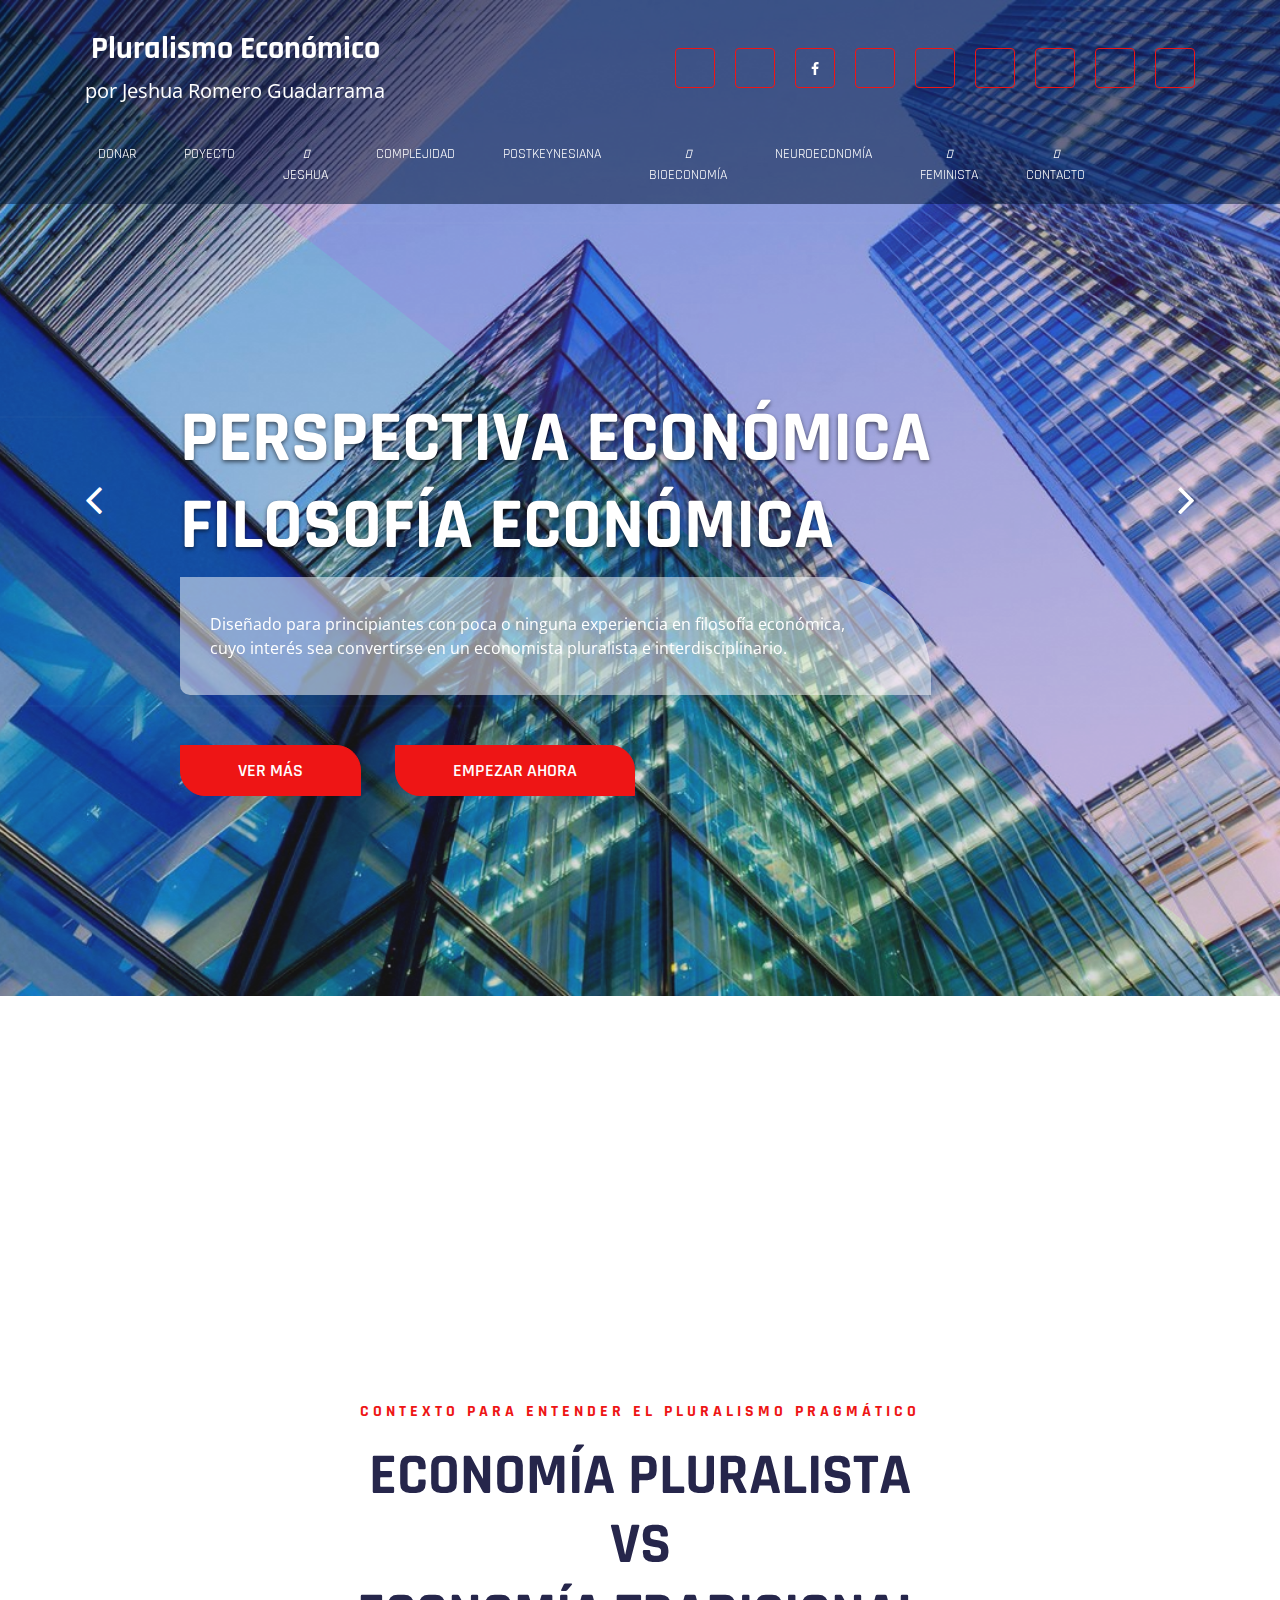
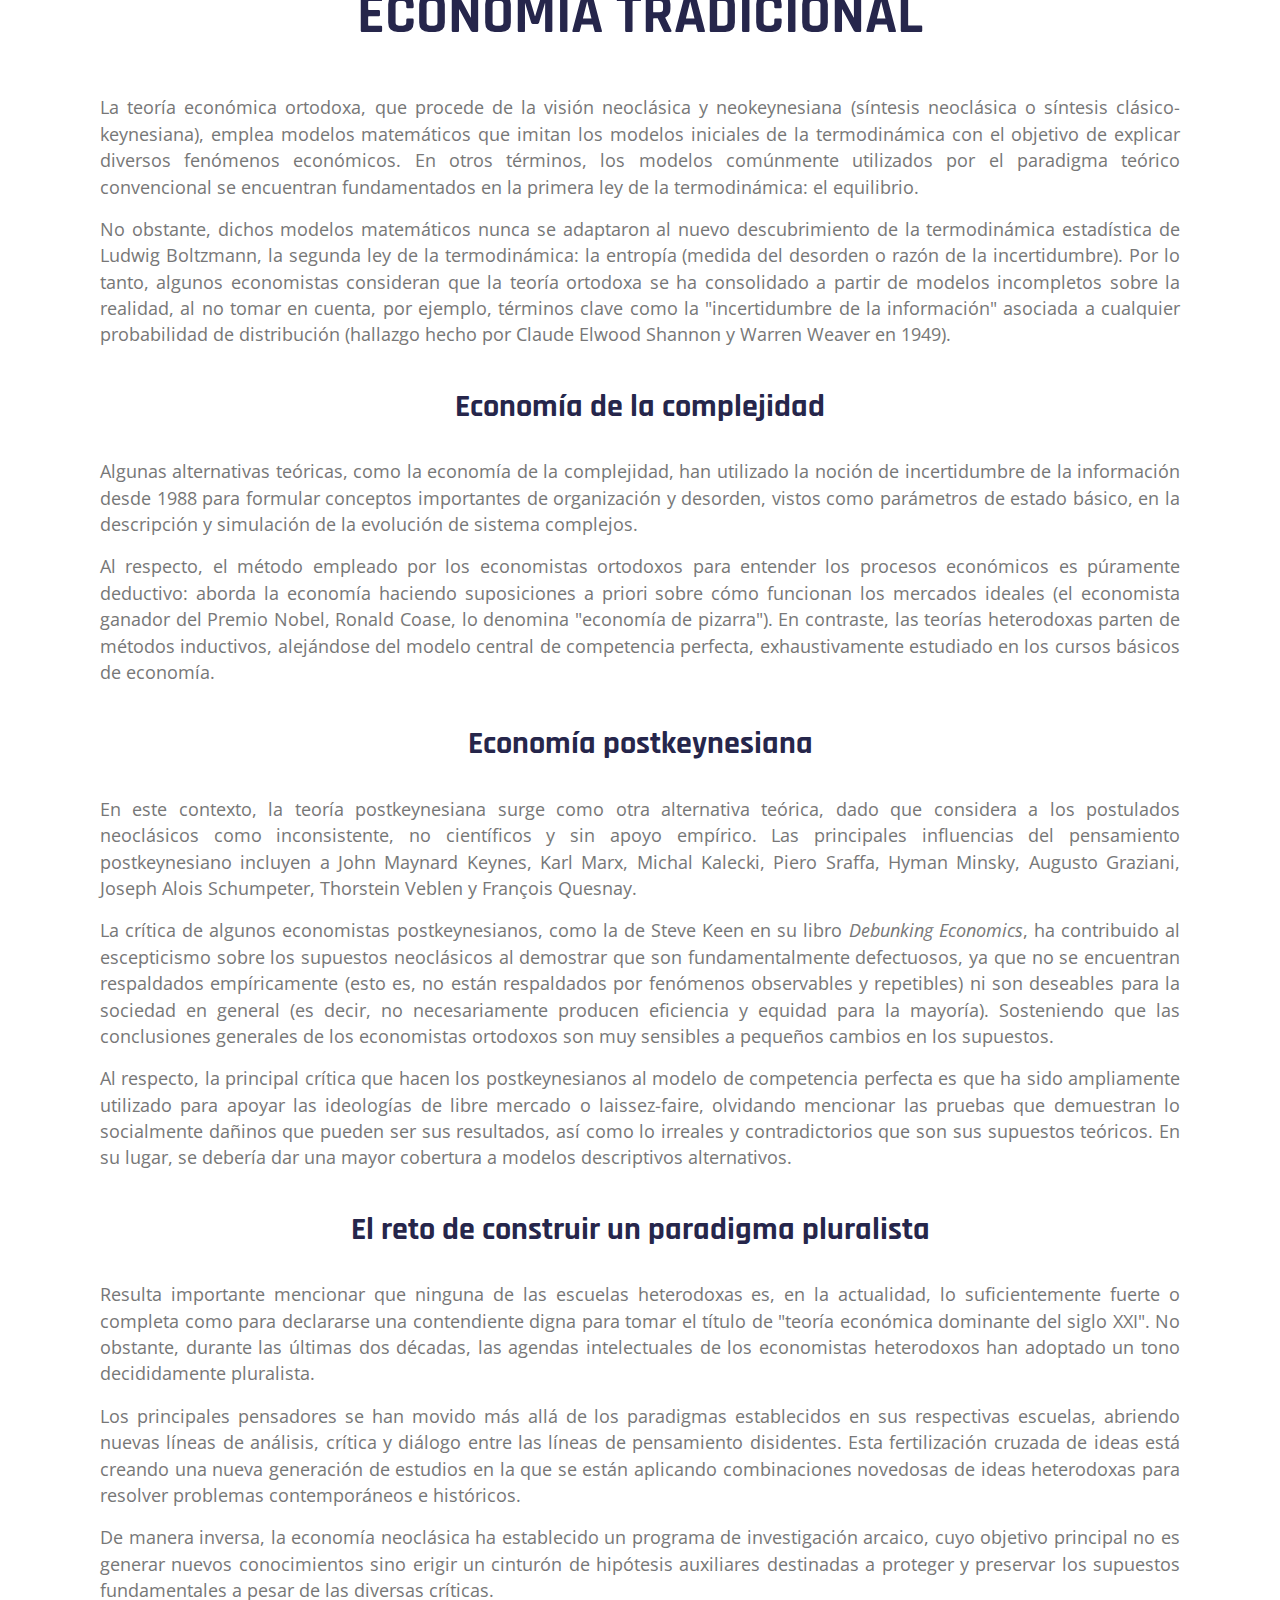
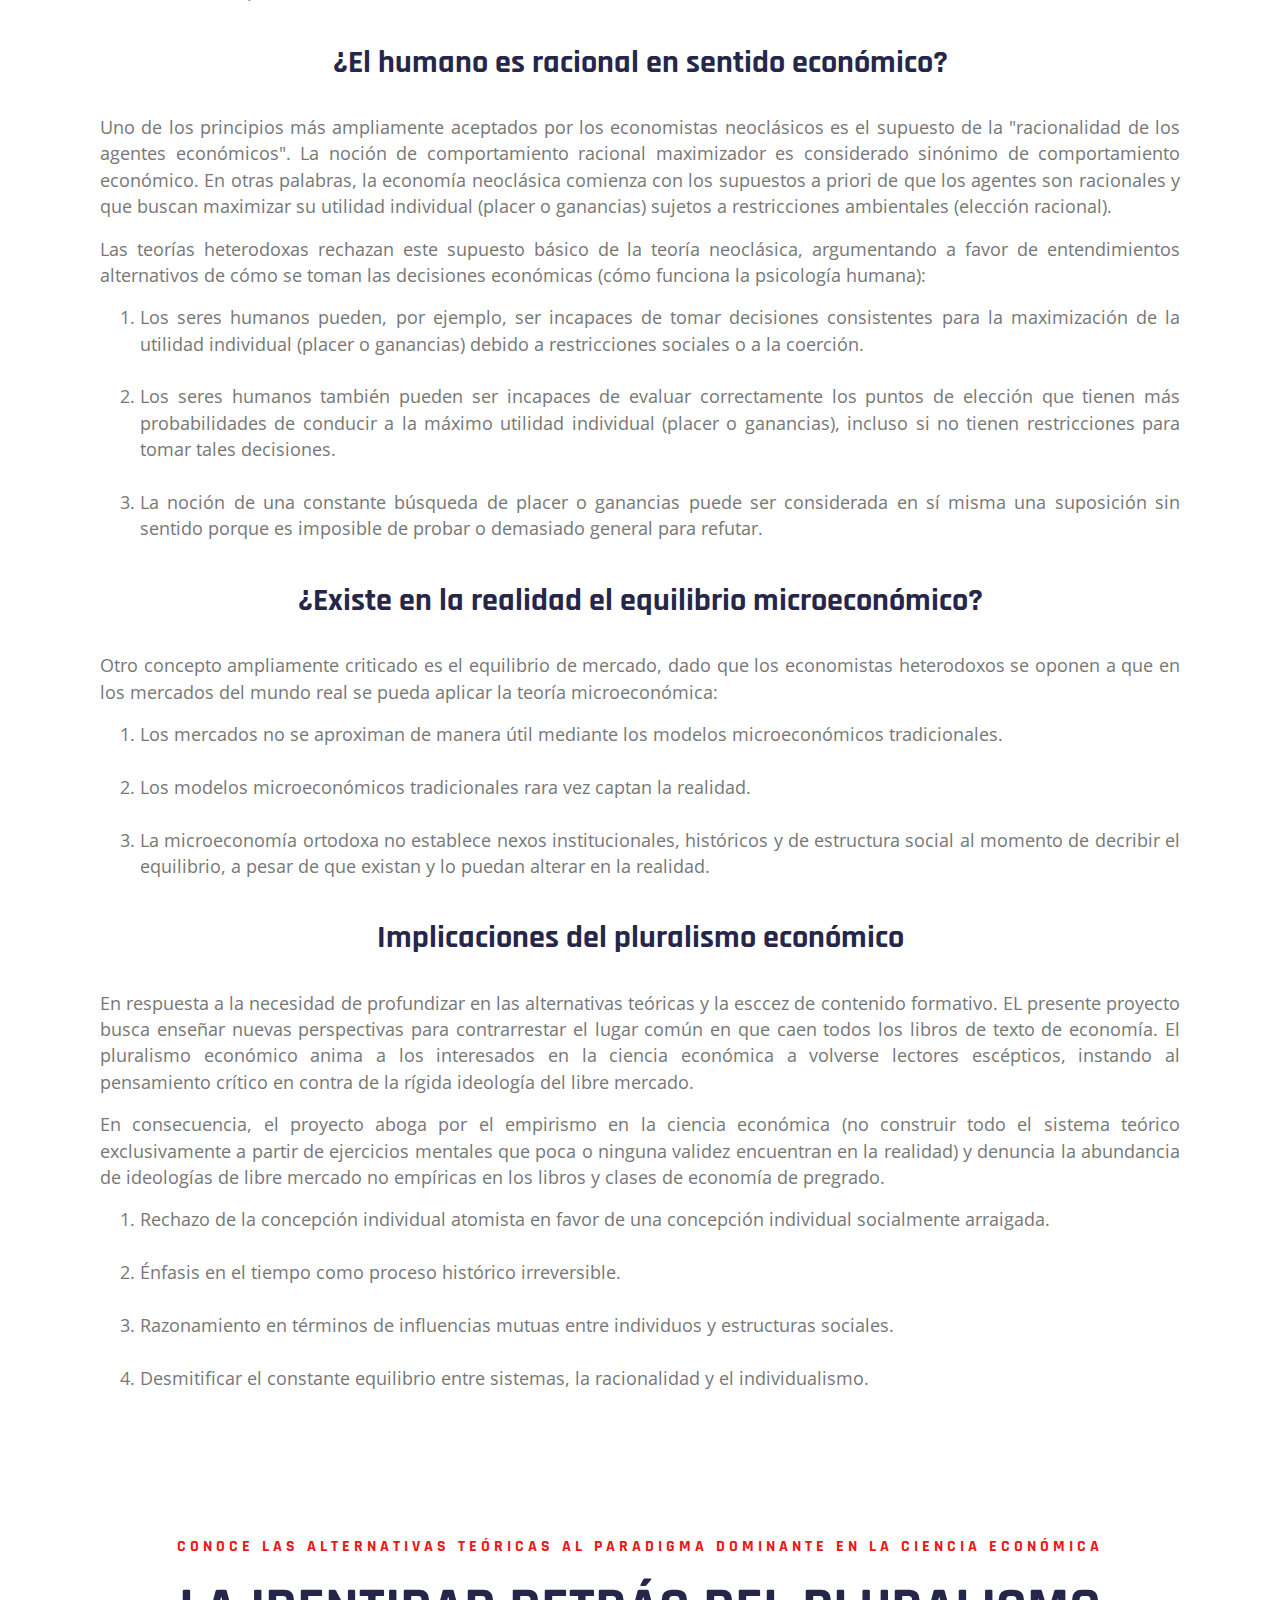
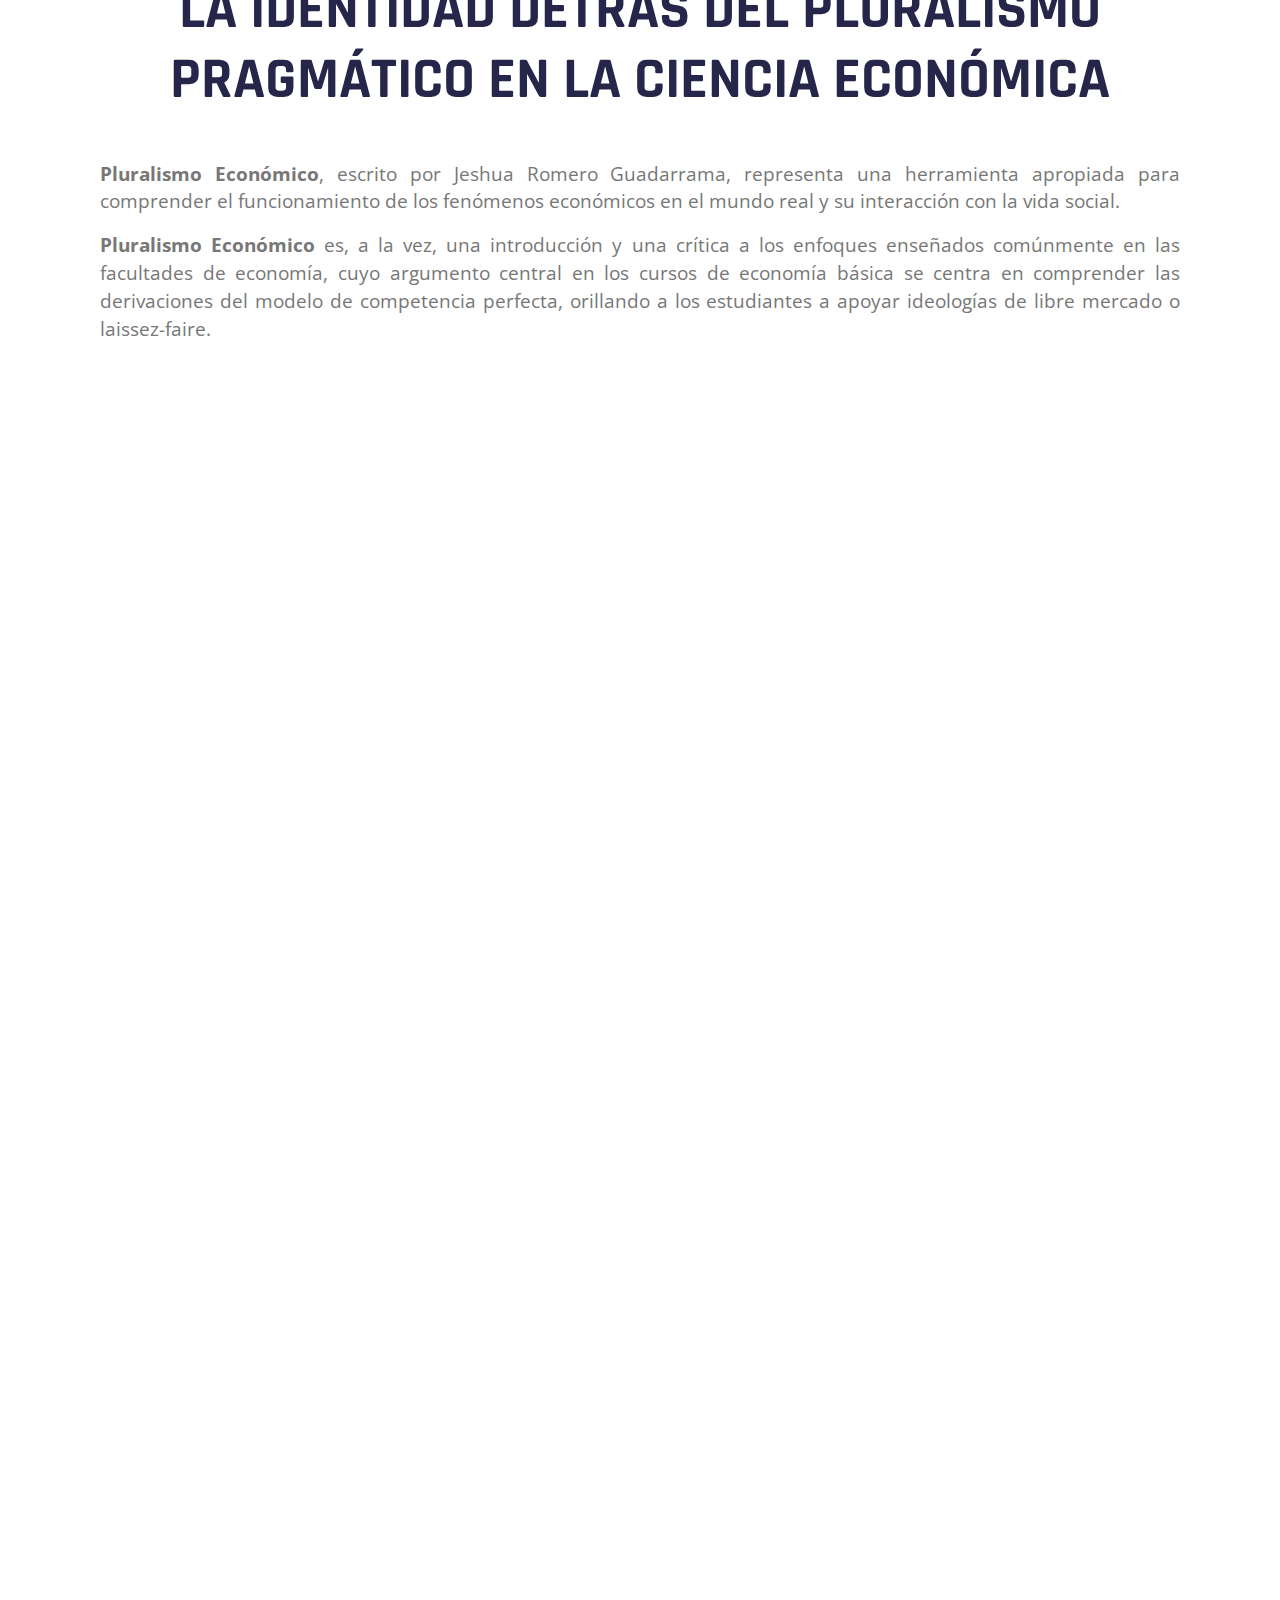
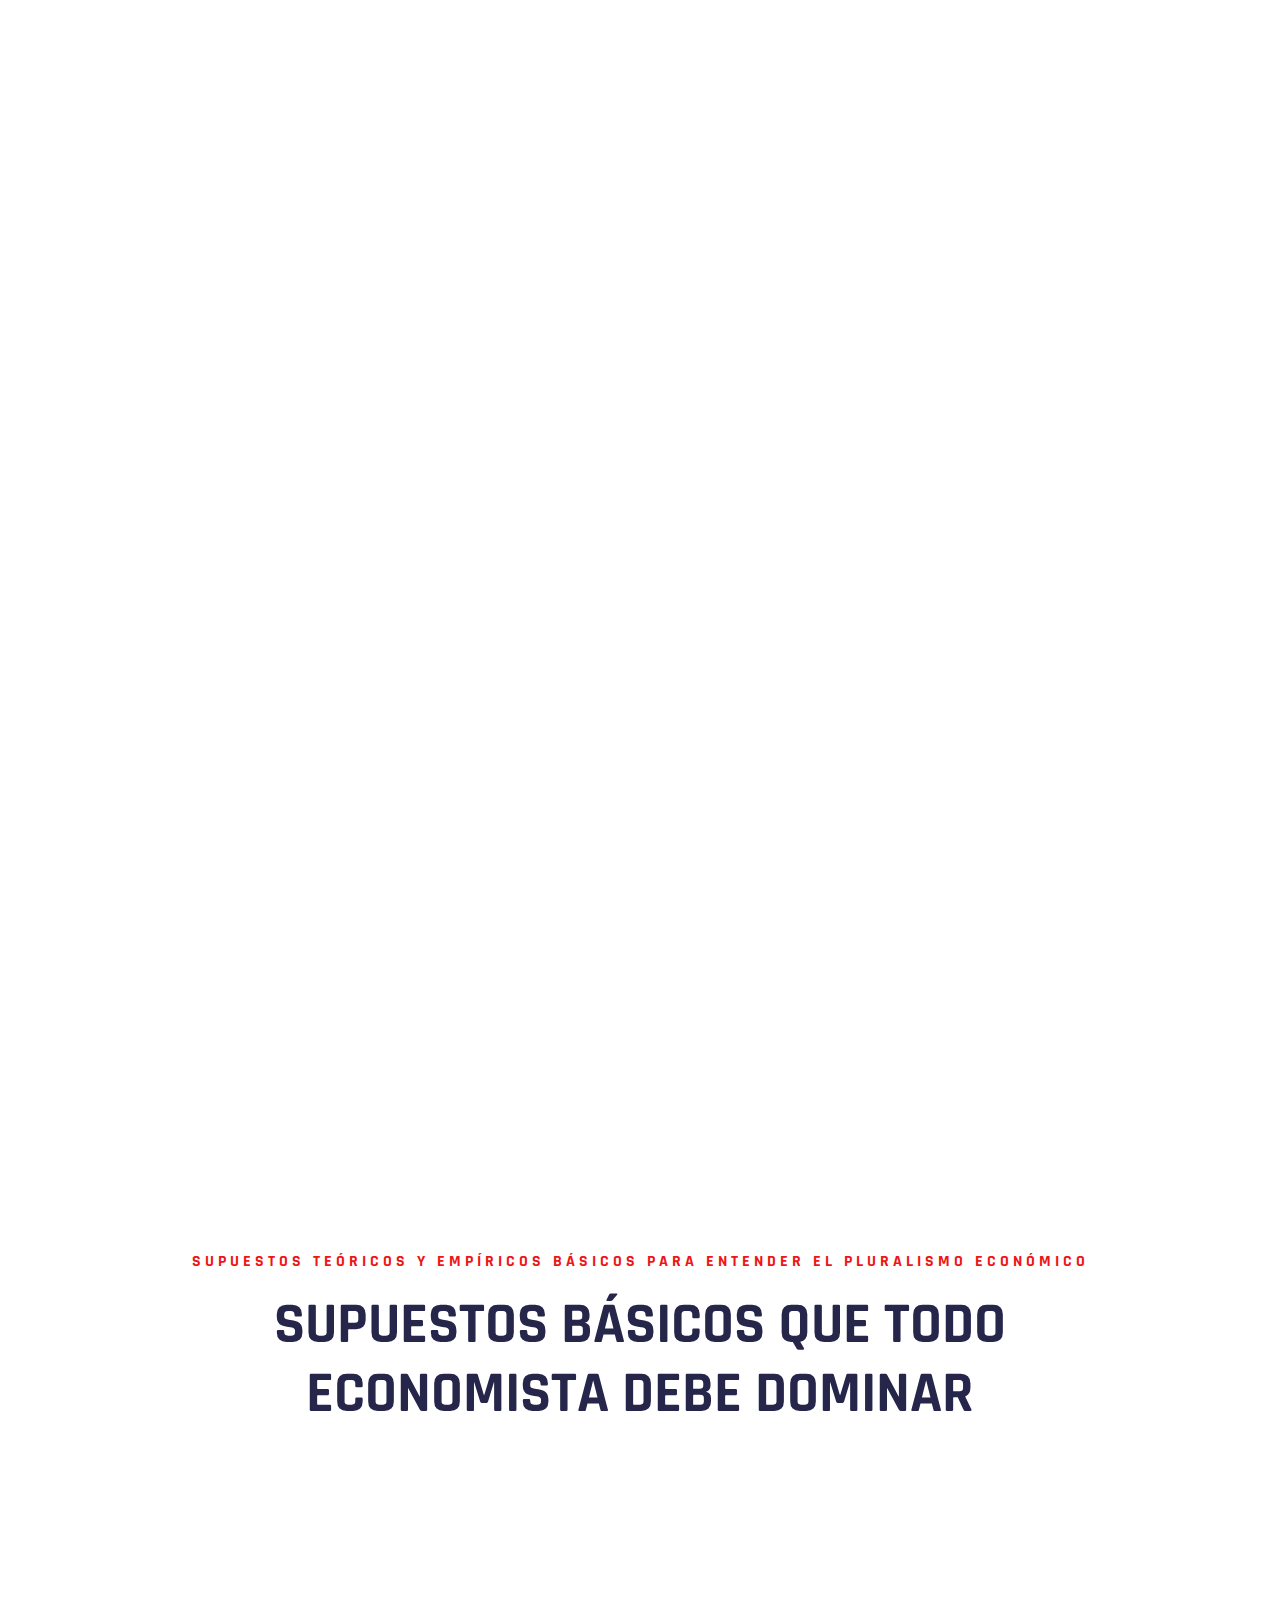
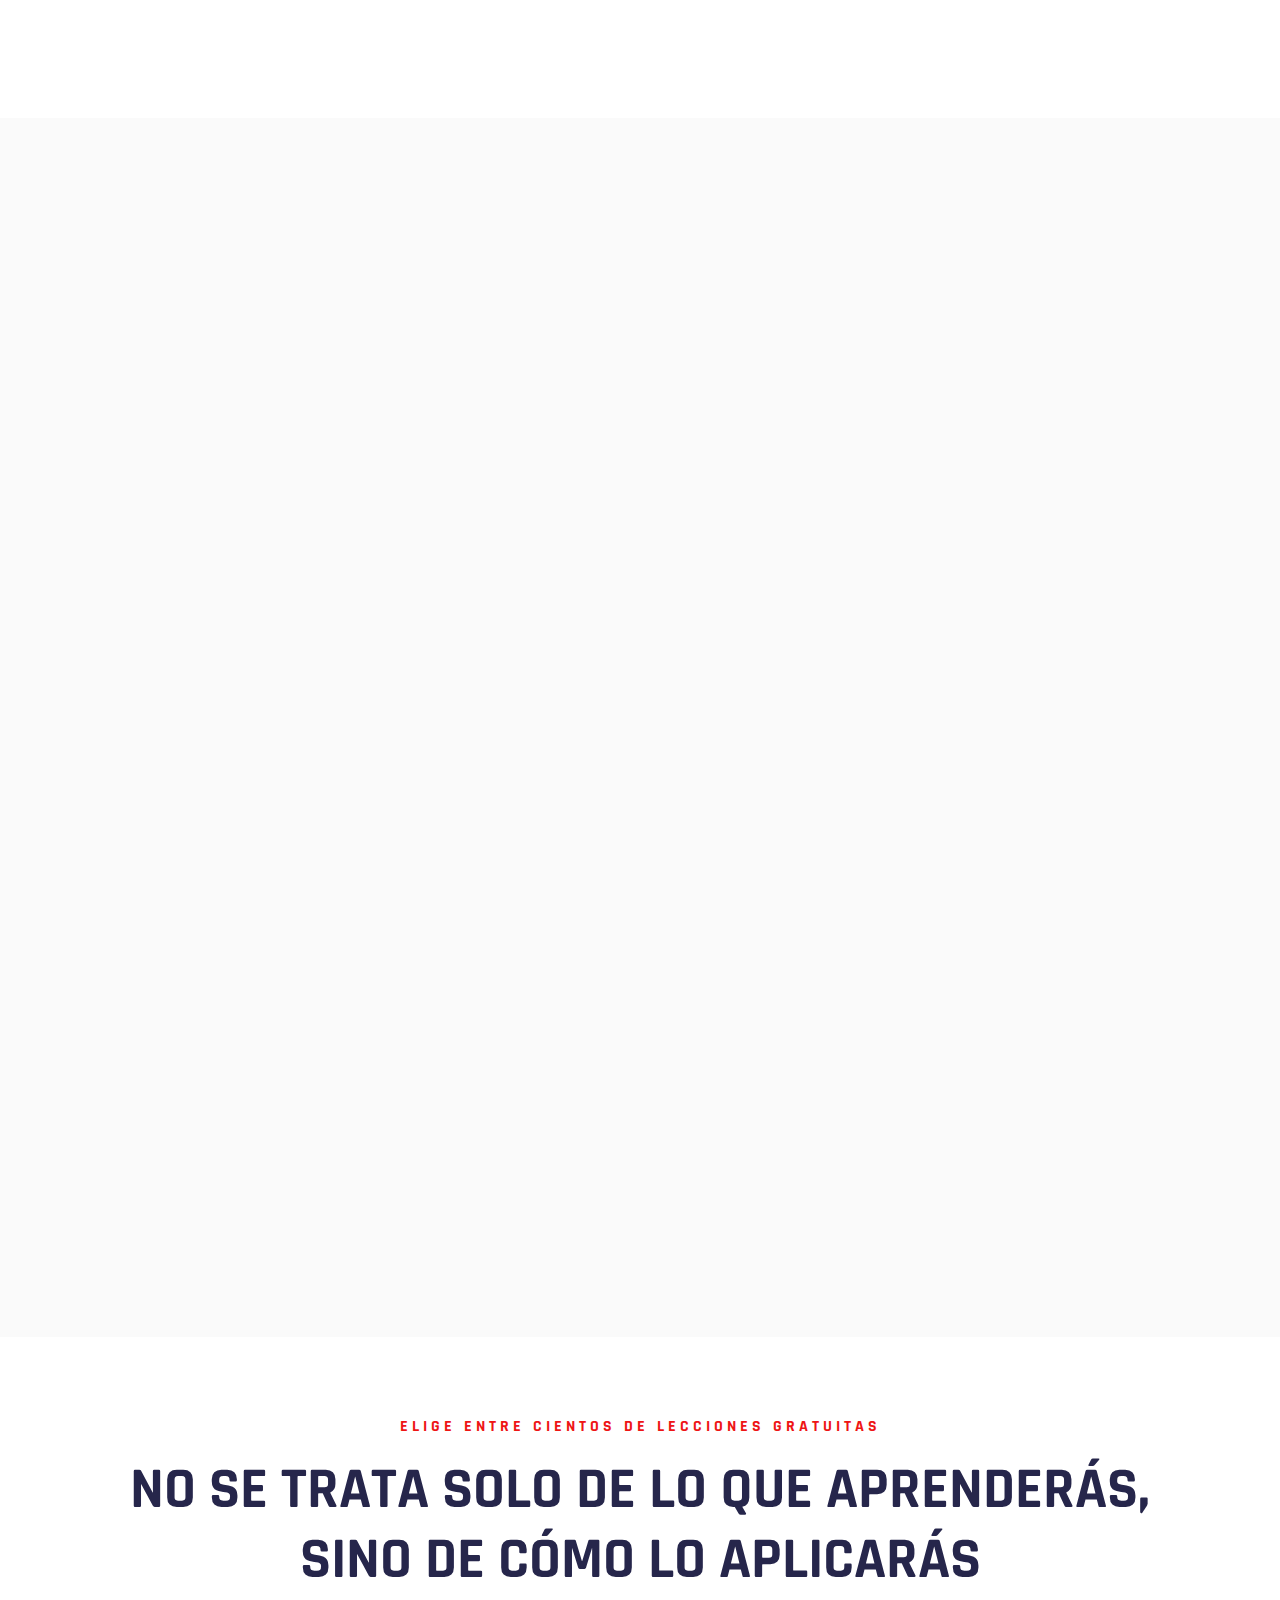
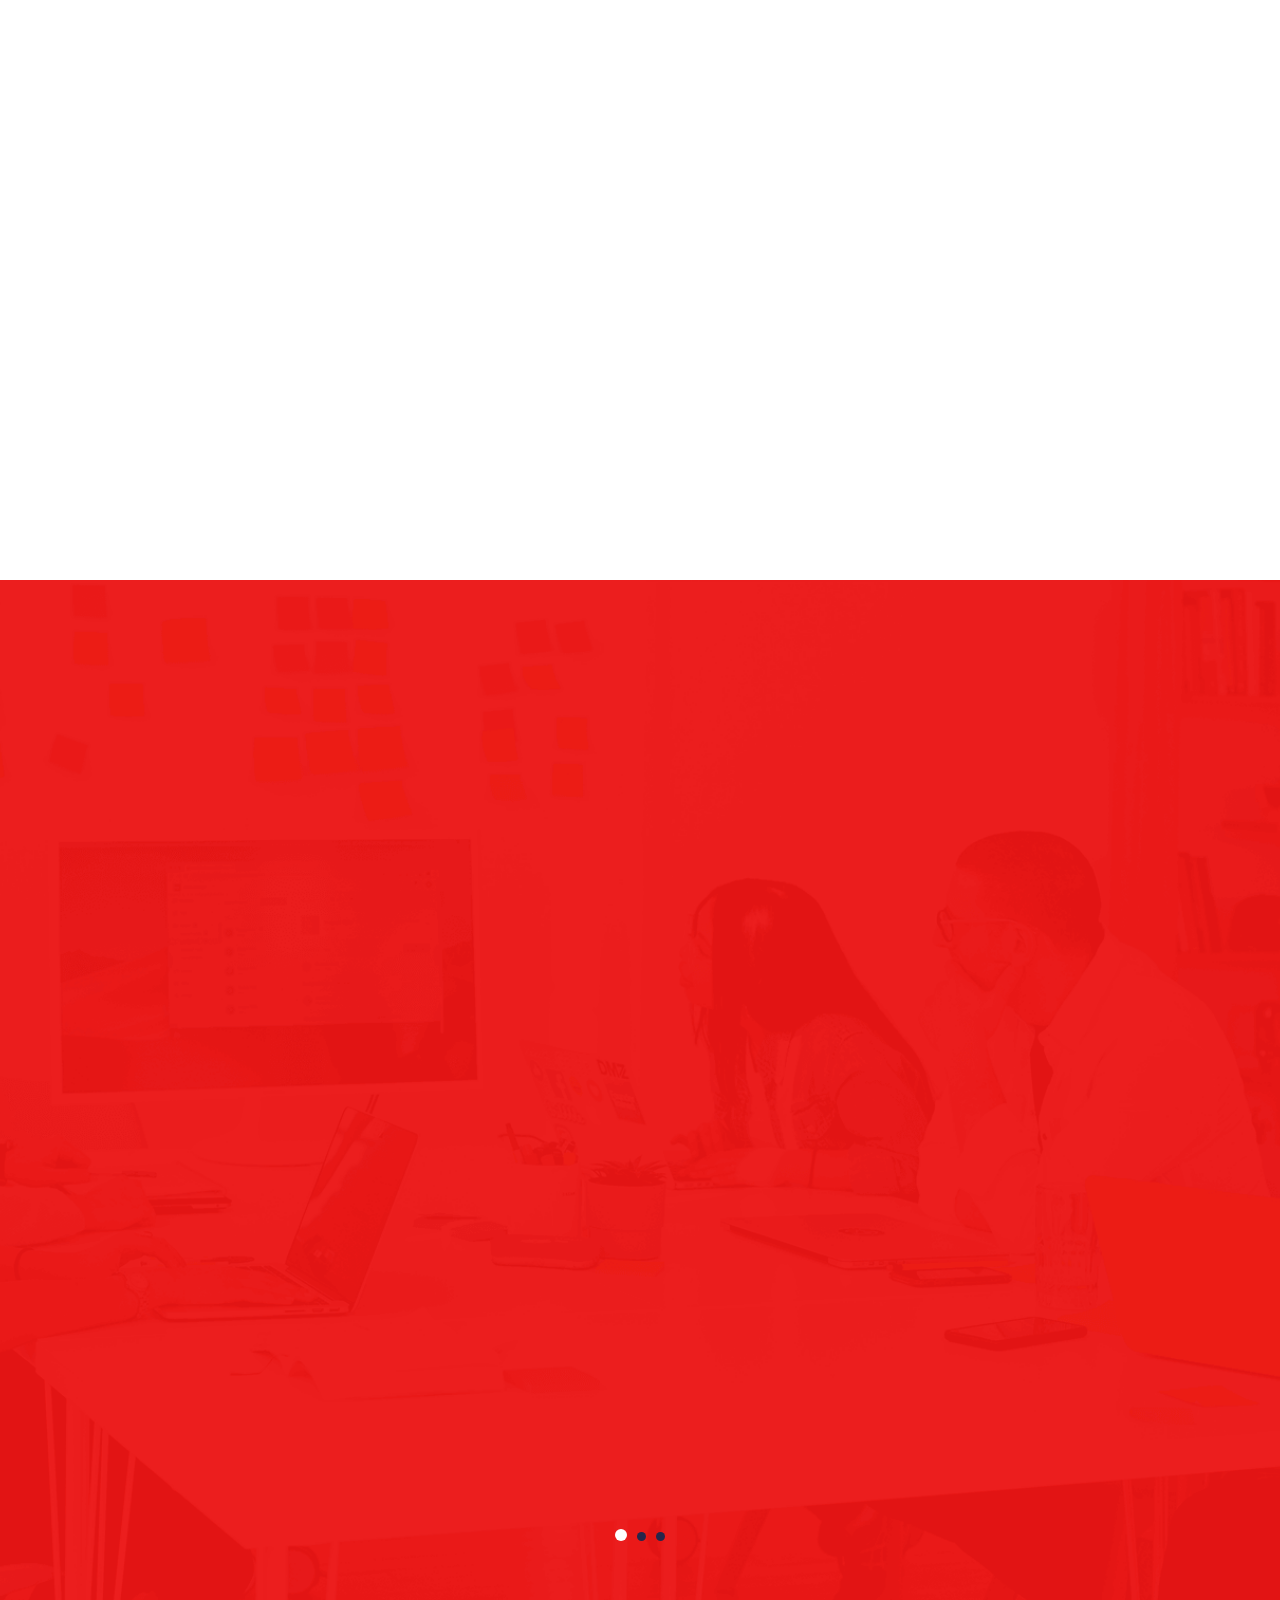
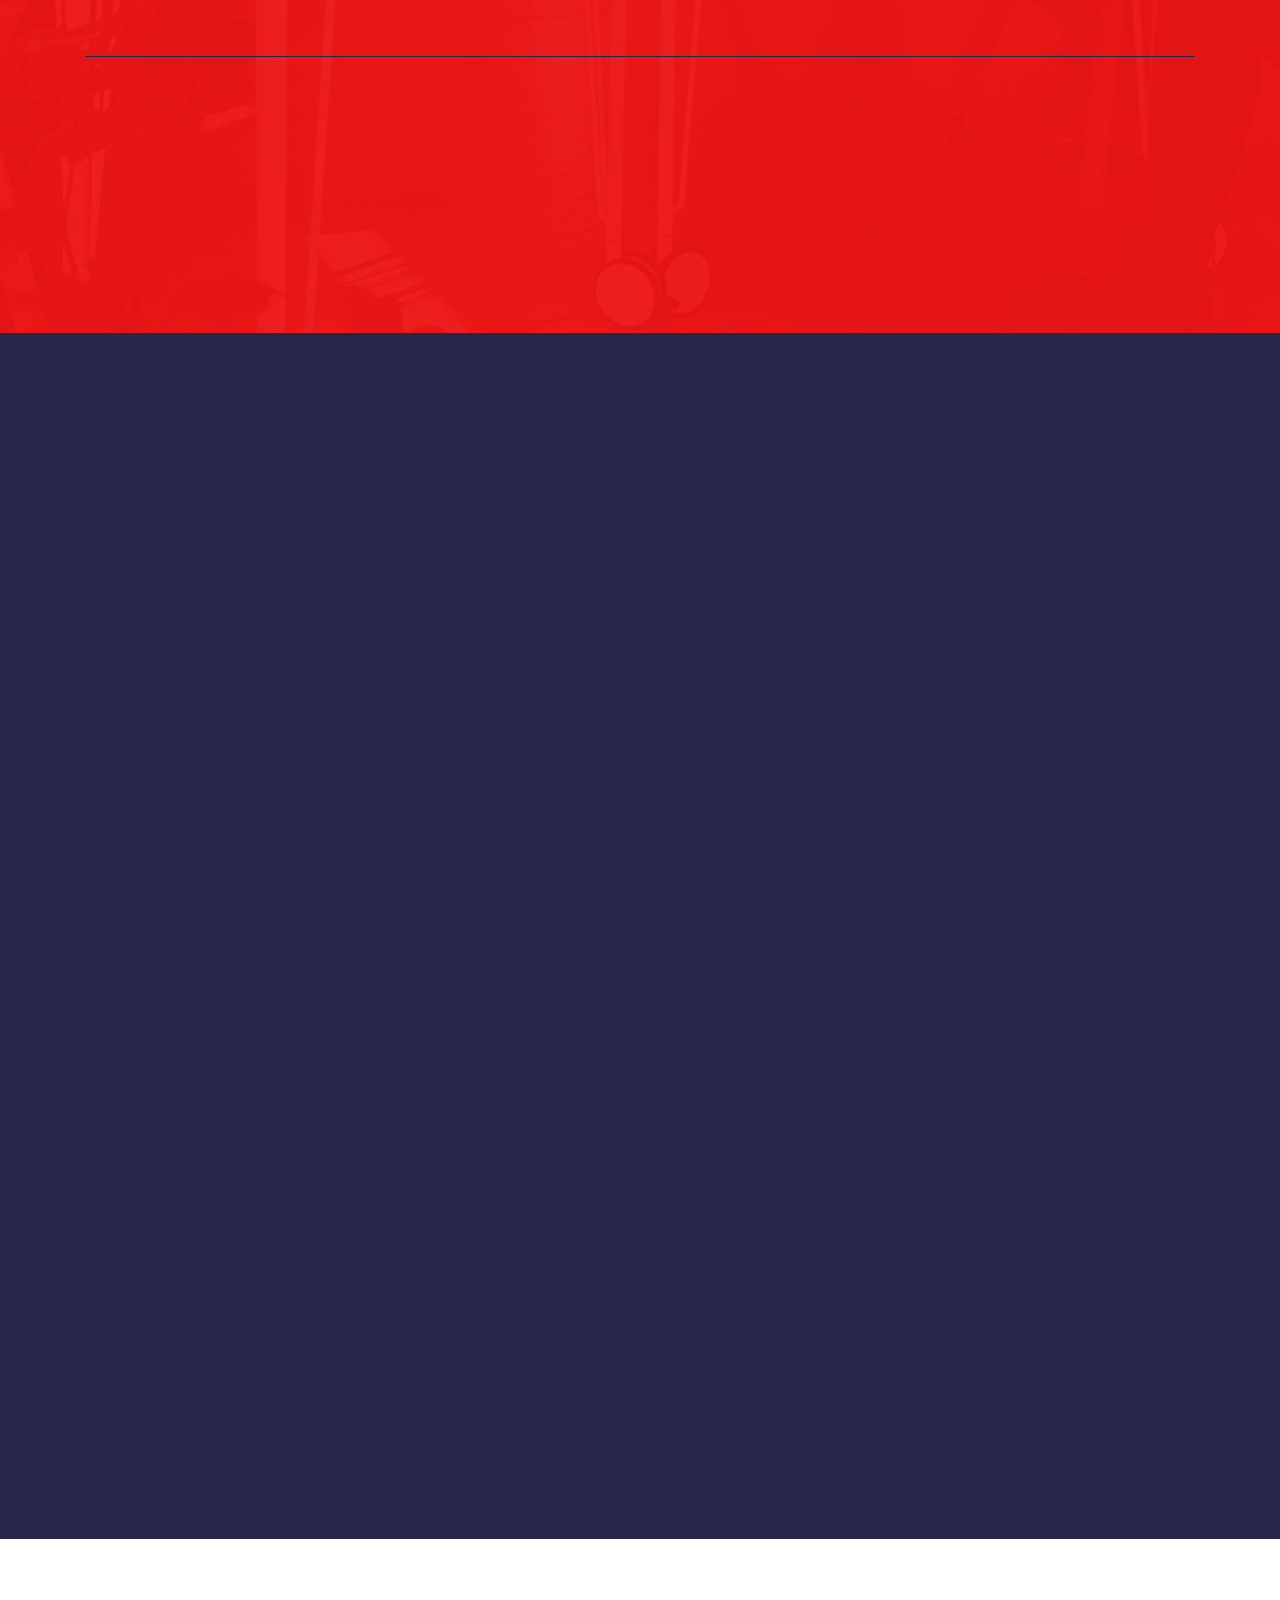
==== commit 90026886: "Jeshua" ====
--- a/docs/index.html
+++ b/docs/index.html
@@ -254,64 +254,64 @@
                     <h1 class="title-blue">Economía pluralista<br>vs<br>Economía tradicional</h1>
                 </div>
                 <br>
-                <p align="justify" style="font-size:100%">
+                <p align="justify" style="font-size:110%">
                     La teoría económica ortodoxa, que procede de la visión neoclásica y neokeynesiana  (síntesis neoclásica o síntesis clásico-keynesiana), emplea modelos matemáticos que imitan los modelos iniciales de la termodinámica con el objetivo de explicar diversos fenómenos económicos.
                     En otros términos, los modelos comúnmente utilizados por el paradigma teórico convencional se encuentran fundamentados en la primera ley de la termodinámica: el equilibrio. 
                 </p>
-                <p align="justify" style="font-size:100%">
+                <p align="justify" style="font-size:110%">
                     No obstante, dichos modelos matemáticos nunca se adaptaron al nuevo descubrimiento de la termodinámica estadística de Ludwig Boltzmann, la segunda ley de la termodinámica: la entropía (medida del desorden o razón de la incertidumbre). 
                     Por lo tanto, algunos economistas consideran que la teoría ortodoxa se ha consolidado a partir de modelos incompletos sobre la realidad, al no tomar en cuenta, por ejemplo, términos clave como la "incertidumbre de la información" asociada a cualquier probabilidad de distribución (hallazgo hecho por Claude Elwood Shannon y Warren Weaver en 1949).
                 </p>
                 <br>
                 <h2 style="color:rgb(38,38,75)" align="center">Economía de la complejidad</h2>
                 <br>
-                <p align="justify" style="font-size:100%">
+                <p align="justify" style="font-size:110%">
                     Algunas alternativas teóricas, como la economía de la complejidad, han utilizado la noción de incertidumbre de la información desde 1988 para formular conceptos importantes de organización y desorden, vistos como parámetros de estado básico, en la descripción y simulación de la evolución de sistema complejos.
                 </p>
-                <p align="justify" style="font-size:100%">
+                <p align="justify" style="font-size:110%">
                     Al respecto, el método empleado por los economistas ortodoxos para entender los procesos económicos es púramente deductivo: aborda la economía haciendo suposiciones a priori sobre cómo funcionan los mercados ideales (el economista ganador del Premio Nobel, Ronald Coase, lo denomina "economía de pizarra").
                     En contraste, las teorías heterodoxas parten de métodos inductivos, alejándose del modelo central de competencia perfecta, exhaustivamente estudiado en los cursos básicos de economía. 
                 </p>
                 <br>
                 <h2 style="color:rgb(38,38,75)" align="center">Economía postkeynesiana</h2>
                 <br>
-                <p align="justify" style="font-size:100%">
+                <p align="justify" style="font-size:110%">
                     En este contexto, la teoría postkeynesiana surge como otra alternativa teórica, dado que considera a los postulados neoclásicos como inconsistente, no científicos y sin apoyo empírico. 
                     Las principales influencias del pensamiento postkeynesiano incluyen a John Maynard Keynes, Karl Marx, Michal Kalecki, Piero Sraffa, Hyman Minsky, Augusto Graziani, Joseph Alois Schumpeter, Thorstein Veblen y François Quesnay.
                 </p>
-                <p align="justify" style="font-size:100%">
+                <p align="justify" style="font-size:110%">
                     La crítica de algunos economistas postkeynesianos, como la de Steve Keen en su libro <i>Debunking Economics</i>, ha contribuido al escepticismo sobre los supuestos neoclásicos al demostrar que son fundamentalmente defectuosos, ya que no se encuentran respaldados empíricamente (esto es, no están respaldados por fenómenos observables y repetibles) ni son deseables para la sociedad en general (es decir, no necesariamente producen eficiencia y equidad para la mayoría). 
                     Sosteniendo que las conclusiones generales de los economistas ortodoxos son muy sensibles a pequeños cambios en los supuestos.
                 </p>
-                <p align="justify" style="font-size:100%">
+                <p align="justify" style="font-size:110%">
                     Al respecto, la principal crítica que hacen los postkeynesianos al modelo de competencia perfecta es que ha sido ampliamente utilizado para apoyar las ideologías de libre mercado o laissez-faire, olvidando mencionar las pruebas que demuestran lo socialmente dañinos que pueden ser sus resultados, así como lo irreales y contradictorios que son sus supuestos teóricos. 
                     En su lugar, se debería dar una mayor cobertura a modelos descriptivos alternativos.
                 </p>
                 <br>
                 <h2 style="color:rgb(38,38,75)" align="center">El reto de construir un paradigma pluralista</h2>
                 <br>
-                <p align="justify" style="font-size:100%">
+                <p align="justify" style="font-size:110%">
                     Resulta importante mencionar que ninguna de las escuelas heterodoxas es, en la actualidad, lo suficientemente fuerte o completa como para declararse una contendiente digna para tomar el título de "teoría económica dominante del siglo XXI". 
                     No obstante, durante las últimas dos décadas, las agendas intelectuales de los economistas heterodoxos han adoptado un tono decididamente pluralista. 
                 </p>
-                <p align="justify" style="font-size:100%">     
+                <p align="justify" style="font-size:110%">     
                     Los principales pensadores se han movido más allá de los paradigmas establecidos en sus respectivas escuelas, abriendo nuevas líneas de análisis, crítica y diálogo entre las líneas de pensamiento disidentes. 
                     Esta fertilización cruzada de ideas está creando una nueva generación de estudios en la que se están aplicando combinaciones novedosas de ideas heterodoxas para resolver problemas contemporáneos e históricos.
                 </p>
-                <p align="justify" style="font-size:100%">  
+                <p align="justify" style="font-size:110%">  
                     De manera inversa, la economía neoclásica ha establecido un programa de investigación arcaico, cuyo objetivo principal no es generar nuevos conocimientos sino erigir un cinturón de hipótesis auxiliares destinadas a proteger y preservar los supuestos fundamentales a pesar de las diversas críticas.
                 </p>
                 <br>
                 <h2 style="color:rgb(38,38,75)" align="center">¿El humano es racional en sentido económico?</h2>
                 <br>
-                <p align="justify" style="font-size:100%">
+                <p align="justify" style="font-size:110%">
                     Uno de los principios más ampliamente aceptados por los economistas neoclásicos es el supuesto de la "racionalidad de los agentes económicos". La noción de comportamiento racional maximizador es considerado sinónimo de comportamiento económico.
                     En otras palabras, la economía neoclásica comienza con los supuestos a priori de que los agentes son racionales y que buscan maximizar su utilidad individual (placer o ganancias) sujetos a restricciones ambientales (elección racional).
                 </p>
-                <p align="justify" style="font-size:100%">
+                <p align="justify" style="font-size:110%">
                     Las teorías heterodoxas rechazan este supuesto básico de la teoría neoclásica, argumentando a favor de entendimientos alternativos de cómo se toman las decisiones económicas (cómo funciona la psicología humana): 
                 </p>
-                <ol align="justify" style="font-size:100%">
+                <ol align="justify" style="font-size:110%">
                     <li>Los seres humanos pueden, por ejemplo, ser incapaces de tomar decisiones consistentes para la maximización de la utilidad individual (placer o ganancias) debido a restricciones sociales o a la coerción. </li>
                     <br>
                     <li>Los seres humanos también pueden ser incapaces de evaluar correctamente los puntos de elección que tienen más probabilidades de conducir a la máximo utilidad individual (placer o ganancias), incluso si no tienen restricciones para tomar tales decisiones.</li>
@@ -321,10 +321,10 @@
                 <br>
                 <h2 style="color:rgb(38,38,75)" align="center">¿Existe en la realidad el equilibrio microeconómico?</h2>
                 <br>
-                <p align="justify" style="font-size:100%">
+                <p align="justify" style="font-size:110%">
                     Otro concepto ampliamente criticado es el equilibrio de mercado, dado que los economistas heterodoxos se oponen a que en los mercados del mundo real se pueda aplicar la teoría microeconómica:
                 </p>
-                <ol align="justify" style="font-size:100%">
+                <ol align="justify" style="font-size:110%">
                     <li>Los mercados no se aproximan de manera útil mediante los modelos microeconómicos tradicionales.</li>
                     <br>
                     <li>Los modelos microeconómicos tradicionales rara vez captan la realidad.</li>
@@ -334,14 +334,14 @@
                 <br>
                 <h2 style="color:rgb(38,38,75)" align="center">Implicaciones del pluralismo económico</h2>
                 <br>
-                <p align="justify" style="font-size:100%">
+                <p align="justify" style="font-size:110%">
                     En respuesta a la necesidad de profundizar en las alternativas teóricas y la esccez de contenido formativo. EL presente proyecto busca enseñar nuevas perspectivas para contrarrestar el lugar común en que caen todos los libros de texto de economía. 
                     El pluralismo económico anima a los interesados en la ciencia económica a volverse lectores escépticos, instando al pensamiento crítico en contra de la rígida ideología del libre mercado.
                 </p>
-                <p align="justify" style="font-size:100%">
+                <p align="justify" style="font-size:110%">
                     En consecuencia, el proyecto aboga por el empirismo en la ciencia económica (no construir todo el sistema teórico exclusivamente a partir de ejercicios mentales que poca o ninguna validez encuentran en la realidad) y denuncia la abundancia de ideologías de libre mercado no empíricas en los libros y clases de economía de pregrado. 
                 </p>
-                <ol align="justify" style="font-size:100%">
+                <ol align="justify" style="font-size:110%">
                     <li>Rechazo de la concepción individual atomista en favor de una concepción individual socialmente arraigada.</li>
                     <br>
                     <li>Énfasis en el tiempo como proceso histórico irreversible.</li>
